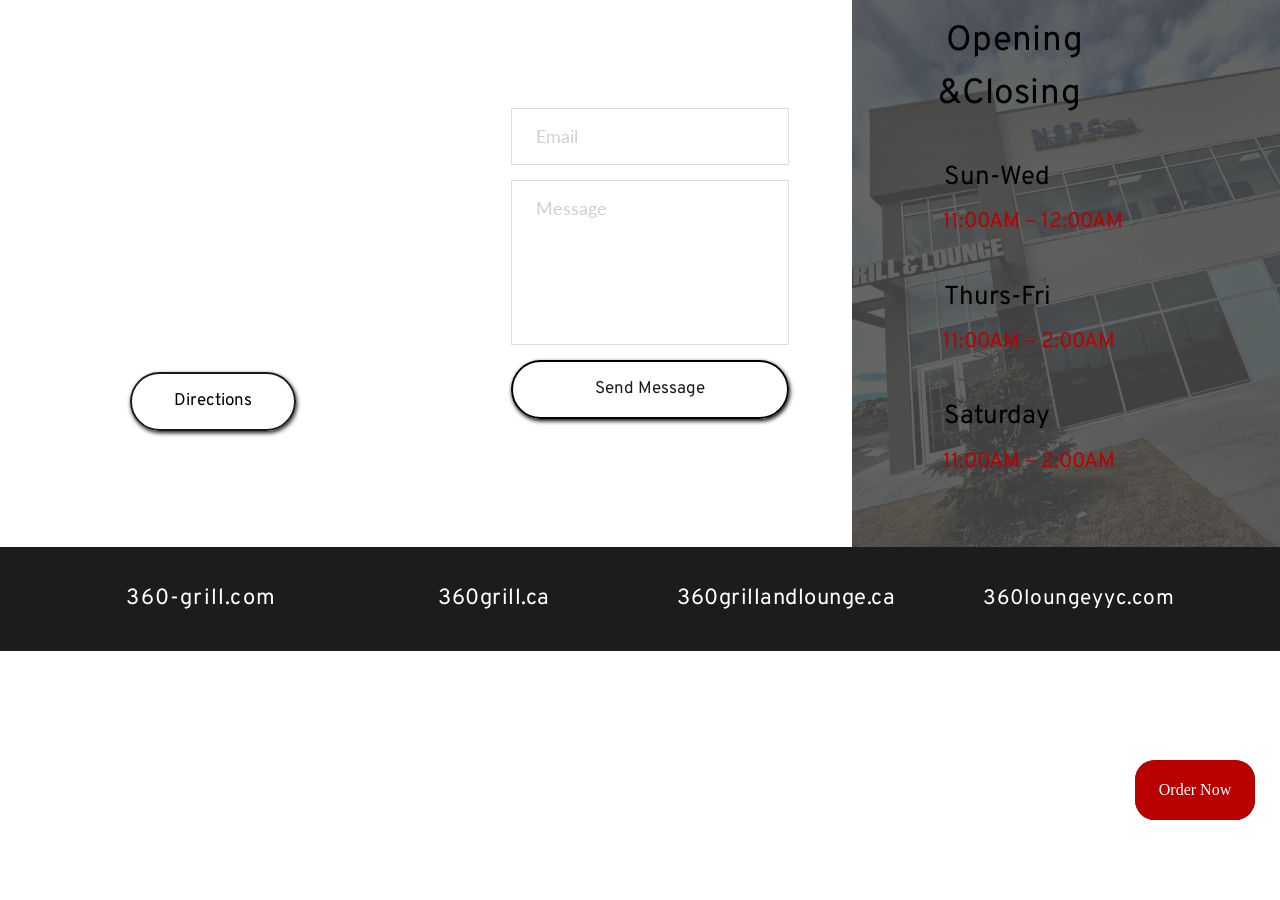
==== blog.html @ d13a4965 "Initial commit" ====
<!DOCTYPE html><html lang="en"><head><meta charset="utf-8" /><meta property="og:site_name" content="" /><meta property="og:type" content="article" /><meta property="og:url" content="/blog" /><meta content="summary_large_image" name="twitter:card" />

        <meta property="og:title" content="Blog" />
    <meta name="twitter:title" content="Blog" />

    <meta property="og:description" content="" />
    <meta name="twitter:description" content="" />

        
    <title>Blog</title>

    <meta name="description" content="" />


    
    <link rel="canonical" href="/blog" /><link rel="icon" href="https://cloud-1de12d.becdn.net/media/iW=32%26iH=any/1f35767b63a35c0a3b3380c6d91e0d09.png" sizes="32x32"/><link rel="icon" href="https://cloud-1de12d.becdn.net/media/iW=192%26iH=any/1f35767b63a35c0a3b3380c6d91e0d09.png" sizes="192x192"/><link rel="apple-touch-icon-precomposed" href="https://cloud-1de12d.becdn.net/media/iW=180&iH=any/1f35767b63a35c0a3b3380c6d91e0d09.png"/><link href="https://fonts.bunny.net/css?family=Overpass:100,100italic,200,200italic,300,300italic,regular,italic,600,600italic,700,700italic,800,800italic,900,900italic|Lato:100,100italic,300,300italic,regular,italic,700,700italic,900,900italic&subset=arabic,bengali,cyrillic,cyrillic-ext,devanagari,greek,greek-ext,gujarati,hebrew,khmer,korean,latin-ext,tamil,telugu,thai,vietnamese&display=swap" class="brz-link brz-link-google" type="text/css" rel="stylesheet"/><meta name="viewport" content="width=device-width, initial-scale=1"><link class="brz-link brz-link-bunny-fonts-prefetch" rel="dns-prefetch" href="https://fonts.bunny.net"><link class="brz-link brz-link-bunny-fonts-preconnect" rel="preconnect" href="https://fonts.bunny.net" crossorigin><link class="brz-link brz-link-cdn-preconnect" rel="preconnect" href="https://cloud-1de12d.becdn.net" crossorigin><link href="assets/8a8d4d25db4b61e2be256b021e9074b0.css" class="brz-link brz-link-preview-lib" media="print" onload="this.media='all'" data-brz-group="group-1" rel="stylesheet"/><link href="assets/9c7f51990ea0847e01afebacc95d7911.css" class="brz-link brz-link-scss" media="print" onload="this.media='all'" rel="stylesheet"/><link href="assets/34a39dd5f3c6c37d26ef61cfaf02b9d8.css" class="brz-link brz-link-preview-pro" media="print" onload="this.media='all'" rel="stylesheet"/><link href="assets/8c5923747d9f1a3298aa8153a173bd71.css" class="brz-link brz-link-preview" rel="stylesheet"/><style class="brz-style">.brz .brz-css-d-row-row {margin: 0;z-index: auto;align-items: flex-start;}
.brz .brz-css-d-row-row > .brz-bg {border-radius: 0px;max-width: 100%;mix-blend-mode: normal;}
.brz .brz-css-d-row-row > .brz-bg {border: 0px solid rgba(102,115,141,0);box-shadow: none;}
.brz .brz-css-d-row-row > .brz-bg > .brz-bg-image {background-size: cover;background-repeat: no-repeat;-webkit-mask-image: none;mask-image: none;}
.brz .brz-css-d-row-row > .brz-bg > .brz-bg-image {background-image: none;filter: none;display: block;}
.brz .brz-css-d-row-row > .brz-bg > .brz-bg-image:after {content: "";background-image: none;}
.brz .brz-css-d-row-row > .brz-bg > .brz-bg-color {-webkit-mask-image: none;mask-image: none;}
.brz .brz-css-d-row-row > .brz-bg > .brz-bg-color {background-color: rgba(0,0,0,0);background-image: none;}
.brz .brz-css-d-row-row > .brz-bg > .brz-bg-map {display: none;}
.brz .brz-css-d-row-row > .brz-bg > .brz-bg-map {filter: none;}
.brz .brz-css-d-row-row > .brz-bg > .brz-bg-video {display: none;}
.brz .brz-css-d-row-row > .brz-bg > .brz-bg-video {filter: none;}
.brz .brz-css-d-row-row > .brz-row {border: 0px solid transparent;}
.brz .brz-css-d-row-row > .brz-row, .brz .brz-css-d-row-row > .brz-bg > .brz-bg-video, .brz .brz-css-d-row-row > .brz-bg, .brz .brz-css-d-row-row > .brz-bg > .brz-bg-image, .brz .brz-css-d-row-row > .brz-bg > .brz-bg-color {transition-duration: .5s;transition-property: filter,box-shadow,background,border-radius,border-color;}
@media (min-width:991px) {.brz .brz-css-d-row-row {min-height: auto;display: flex;}}
@media (max-width:991px) and (min-width:768px) {.brz .brz-css-d-row-row > .brz-row {flex-direction: row;flex-wrap: wrap;justify-content: flex-start;}}
@media (max-width:991px) and (min-width:768px) {.brz .brz-css-d-row-row {min-height: auto;display: flex;}}
@media (max-width:767px) {.brz .brz-css-d-row-row > .brz-row {flex-direction: row;flex-wrap: wrap;justify-content: flex-start;}}
@media (max-width:767px) {.brz .brz-css-d-row-row {min-height: auto;display: flex;}}
.brz .brz-css-d-form2fields-fields {font-family: "Lato",sans-serif;font-size: 18px;font-weight: 400;letter-spacing: 0px;font-variation-settings: "wght" 400,"wdth" 100,"SOFT" 0;}
.brz .brz-css-d-form2fields-fields {color: rgba(115,119,127,.7);}
.brz .brz-css-d-form2fields-fields .brz-forms2__field {font-style: inherit;text-decoration: inherit !important;text-transform: inherit !important;}
.brz .brz-css-d-form2fields-fields .brz-forms2__field-label {color: rgba(115,119,127,.7);}
.brz .brz-css-d-form2fields-fields .brz-forms2__field-label {padding: 0px 0px 5px 0px;font-family: "Lato",sans-serif;font-size: 16px;font-weight: 400;letter-spacing: 0px;text-align: start;line-height: 1.5;font-variation-settings: "wght" 400,"wdth" 100,"SOFT" 0;font-style: inherit;text-decoration: inherit !important;text-transform: inherit !important;}
.brz .brz-css-d-form2fields-fields .brz-forms2__field:not(.brz-forms2__radio):not(.brz-forms2__checkbox) {border-radius: 0px;min-height: 57px;}
.brz .brz-css-d-form2fields-fields .brz-forms2__field:not(.brz-forms2__radio):not(.brz-forms2__checkbox) {color: rgba(115,119,127,.7);background-color: rgba(255,255,255,1);border: 1px solid rgba(220,222,225,1);box-shadow: none;}
.brz .brz-css-d-form2fields-fields.brz-forms2__item--error .brz-forms2__field:not(.brz-forms2__radio):not(.brz-forms2__checkbox) {border-color: #f00;}
.brz .brz-css-d-form2fields-fields .brz-forms2__field:not(.brz-forms2__radio):not(.brz-forms2__checkbox):not(.brz-forms2__field-select) {padding: 14px 24px;}
.brz .brz-css-d-form2fields-fields .brz-forms2__field-paragraph {line-height: 1.5;}
.brz .brz-css-d-form2fields-fields .brz-forms2__radio, .brz .brz-css-d-form2fields-fields .brz-forms2__checkbox {font-family: "Lato",sans-serif;font-size: 16px;line-height: 1.5;font-weight: 400;letter-spacing: 0px;font-variation-settings: "wght" 400,"wdth" 100,"SOFT" 0;font-style: inherit;text-decoration: inherit !important;text-transform: inherit !important;}
.brz .brz-css-d-form2fields-fields .brz-forms2__radio, .brz .brz-css-d-form2fields-fields .brz-forms2__checkbox {color: rgba(115,119,127,.7);}
.brz .brz-css-d-form2fields-fields .brz-forms2__checkbox-option-name, .brz-forms2__radio-option-name {font-style: inherit;text-decoration: inherit !important;text-transform: inherit !important;}
.brz .brz-css-d-form2fields-fields .brz-forms2__select-item__input {color: rgba(115,119,127,.7);}
.brz .brz-css-d-form2fields-fields .form-alert {font-family: "Lato",sans-serif;}
.brz .brz-css-d-form2fields-fields .brz-forms2__field:not(.brz-forms2__radio):not(.brz-forms2__checkbox), .brz .brz-css-d-form2fields-fields .brz-forms2__radio, .brz .brz-css-d-form2fields-fields .brz-forms2__checkbox, .brz .brz-css-d-form2fields-fields .brz-forms2__select-item__input {transition-duration: .5s;}
@media (max-width:991px) and (min-width:768px) {.brz .brz-css-d-form2fields-fields {font-size: 14px;}
	.brz .brz-css-d-form2fields-fields .brz-forms2__field-label {font-size: 14px;}
	.brz .brz-css-d-form2fields-fields .brz-forms2__field:not(.brz-forms2__radio):not(.brz-forms2__checkbox) {min-height: 51px;}
	.brz .brz-css-d-form2fields-fields .brz-forms2__radio, .brz .brz-css-d-form2fields-fields .brz-forms2__checkbox {font-size: 14px;}}
@media (max-width:767px) {.brz .brz-css-d-form2fields-fields {font-size: 14px;}
	.brz .brz-css-d-form2fields-fields .brz-forms2__field-label {font-size: 14px;}
	.brz .brz-css-d-form2fields-fields .brz-forms2__field:not(.brz-forms2__radio):not(.brz-forms2__checkbox) {min-height: 43px;}
	.brz .brz-css-d-form2fields-fields .brz-forms2__field:not(.brz-forms2__radio):not(.brz-forms2__checkbox):not(.brz-forms2__field-select) {padding: 10px 20px;}
	.brz .brz-css-d-form2fields-fields .brz-forms2__radio, .brz .brz-css-d-form2fields-fields .brz-forms2__checkbox {font-size: 14px;}}
.brz .brz-css-d-sectionitem-container {border: 0px solid transparent;}
@media (min-width:991px) {.brz .brz-css-d-sectionitem-container {max-width: calc(1 * var(--brz-section-container-max-width,1170px));}}
@media (max-width:991px) and (min-width:768px) {.brz .brz-css-d-sectionitem-container {max-width: 100%;}}
@media (max-width:767px) {.brz .brz-css-d-sectionitem-container {max-width: 100%;}}
.brz .brz-css-d-row-container {padding: 10px;max-width: 100%;}
@media (max-width:991px) and (min-width:768px) {.brz .brz-css-d-row-container {padding: 0;}}
@media (max-width:767px) {.brz .brz-css-d-row-container {padding: 0;}}
.brz .brz-css-d-section {z-index: auto;margin: 0;}
.brz .brz-css-d-section.brz-section .brz-section__content {min-height: auto;display: flex;}
.brz .brz-css-d-section .brz-container {justify-content: center;}
.brz .brz-css-d-section > .slick-slider > .brz-slick-slider__dots {color: rgba(0,0,0,1);}
.brz .brz-css-d-section > .slick-slider > .brz-slick-slider__arrow {color: rgba(0,0,0,.7);}
.brz .brz-css-d-section > .slick-slider > .brz-slick-slider__dots > .brz-slick-slider__pause {color: rgba(0,0,0,1);}
@media (min-width:991px) {.brz .brz-css-d-section {display: block;}}
@media (max-width:991px) and (min-width:768px) {.brz .brz-css-d-section {display: block;}}
@media (max-width:767px) {.brz .brz-css-d-section {display: block;}}
.brz .brz-css-d-sectionitem-bg {padding: 75px 0px 75px 0px;}
.brz .brz-css-d-sectionitem-bg > .brz-bg {border-radius: 0px;mix-blend-mode: normal;}
.brz .brz-css-d-sectionitem-bg > .brz-bg {border: 0px solid rgba(102,115,141,0);}
.brz .brz-css-d-sectionitem-bg > .brz-bg > .brz-bg-image {background-size: cover;background-repeat: no-repeat;-webkit-mask-image: none;mask-image: none;}
.brz .brz-css-d-sectionitem-bg > .brz-bg > .brz-bg-image {background-image: none;filter: none;display: block;}
.brz .brz-css-d-sectionitem-bg > .brz-bg > .brz-bg-image:after {content: "";background-image: none;}
.brz .brz-css-d-sectionitem-bg > .brz-bg > .brz-bg-color {-webkit-mask-image: none;mask-image: none;}
.brz .brz-css-d-sectionitem-bg > .brz-bg > .brz-bg-color {background-color: rgba(0,0,0,0);background-image: none;}
.brz .brz-css-d-sectionitem-bg > .brz-bg > .brz-bg-map {display: none;}
.brz .brz-css-d-sectionitem-bg > .brz-bg > .brz-bg-map {filter: none;}
.brz .brz-css-d-sectionitem-bg > .brz-bg > .brz-bg-video {display: none;}
.brz .brz-css-d-sectionitem-bg > .brz-bg > .brz-bg-video {filter: none;}
.brz .brz-css-d-sectionitem-bg > .brz-bg > .brz-bg-shape__top {background-size: 100% 100px;height: 100px;transform: scale(1.02) rotateX(0deg) rotateY(0deg);z-index: auto;}
.brz .brz-css-d-sectionitem-bg > .brz-bg > .brz-bg-shape__top::after {background-image: none;-webkit-mask-image: none;background-size: 100% 100px;height: 100px;}
.brz .brz-css-d-sectionitem-bg > .brz-bg > .brz-bg-shape__bottom {background-size: 100% 100px;height: 100px;transform: scale(1.02) rotateX(-180deg) rotateY(-180deg);z-index: auto;}
.brz .brz-css-d-sectionitem-bg > .brz-bg > .brz-bg-shape__bottom::after {background-image: none;-webkit-mask-image: none;background-size: 100% 100px;height: 100px;}
.brz .brz-css-d-sectionitem-bg > .brz-bg > .brz-bg-slideshow  .brz-bg-slideshow-item {display: none;background-position: 50% 50%;}
.brz .brz-css-d-sectionitem-bg > .brz-bg > .brz-bg-slideshow  .brz-bg-slideshow-item {filter: none;}
.brz .brz-css-d-sectionitem-bg > .brz-bg, .brz .brz-css-d-sectionitem-bg > .brz-bg > .brz-bg-image, .brz .brz-css-d-sectionitem-bg > .brz-bg > .brz-bg-map, .brz .brz-css-d-sectionitem-bg > .brz-bg > .brz-bg-color, .brz .brz-css-d-sectionitem-bg > .brz-bg > .brz-bg-video {transition-duration: .5s;transition-property: filter,box-shadow,background,border-radius,border-color;}
@media (min-width:991px) {.brz .brz-css-d-sectionitem-bg > .brz-bg > .brz-bg-image {background-attachment: scroll;}}
@media (max-width:991px) and (min-width:768px) {.brz .brz-css-d-sectionitem-bg {padding: 50px 15px 50px 15px;}}
@media (max-width:767px) {.brz .brz-css-d-sectionitem-bg {padding: 25px 15px 25px 15px;}}
.brz .brz-css-d-spacer {height: 50px;}
.brz .brz-css-d-form2field-field {max-width: 100%;flex-basis: 100%;}
.brz .brz-css-d-form2field-field .brz-textarea {height: auto;}
.brz .brz-css-d-form2field-field .brz-forms2__checkbox-option, .brz .brz-css-d-form2field-field .brz-forms2__radio-option {flex-basis: 100%;}
.brz-css-d-form2fields-phone-select.brz-forms2__field.brz-forms2__field-phone .brz-forms2__phone--country .ss-content .ss-list {color: rgba(115,119,127,1);}
.brz-css-d-form2fields-phone-select.brz-forms2__field.brz-forms2__field-phone .brz-forms2__phone--country .ss-content .ss-search {color: rgba(115,119,127,1);border: 1px solid rgba(220,222,225,1);}
.brz-css-d-form2fields-phone-select.brz-forms2__field.brz-forms2__field-phone .brz-forms2__field-phone--option-code {color: rgba(115,119,127,.7);}
.brz-css-d-form2fields-phone-select.brz-forms2__field.brz-forms2__field-phone .brz-forms2__phone--country .ss-content, .brz-css-d-form2fields-phone-select.brz-forms2__field.brz-forms2__field-phone .brz-forms2__phone--country .ss-content .ss-search input[type='search'] {background-color: rgba(255,255,255,1);}
.brz-css-d-form2fields-phone-select.brz-forms2__field.brz-forms2__field-phone .brz-forms2__phone--country .ss-content .ss-list .ss-option {border: 1px solid rgba(220,222,225,1);}
.brz-css-d-form2fields-phone-select.brz-forms2__field.brz-forms2__field-phone .brz-forms2__phone--country .ss-content {box-shadow: none;}
.brz .brz-css-d-form2fields-field_select .select2-dropdown {box-shadow: none;}
.brz .brz-css-d-form2fields-field_select .select2-results__options {font-family: "Lato",sans-serif;font-size: 18px;line-height: 1.5;font-weight: 400;letter-spacing: 0px;font-variation-settings: "wght" 400,"wdth" 100,"SOFT" 0;font-style: inherit;text-decoration: inherit !important;text-transform: inherit !important;border-radius: 0px;}
.brz .brz-css-d-form2fields-field_select .select2-results__options {color: rgba(115,119,127,.7);background-color: rgba(255,255,255,1);}
.brz .brz-css-d-form2fields-field_select .select2-results__option {border: 1px solid rgba(220,222,225,1);}
.brz .brz-css-d-form2fields-field_select .select2-selection--single {padding: 14px 24px 14px 24px;padding: 14px 24px;}
.brz .brz-css-d-form2fields-field_select .select2-selection--multiple {padding: 14px 24px 14px 24px;padding: 14px 24px;}
.brz .brz-css-d-form2fields-field_select .select2-selection--multiple .select2-selection__choice {transition-duration: .5s;}
.brz .brz-css-d-form2fields-field_select .select2-selection--multiple .select2-selection__choice {background-color: rgba(255,255,255,1);}
@media (max-width:991px) and (min-width:768px) {.brz .brz-css-d-form2fields-field_select .select2-results__options {font-size: 14px;}}
@media (max-width:767px) {.brz .brz-css-d-form2fields-field_select .select2-results__options {font-size: 14px;}
	.brz .brz-css-d-form2fields-field_select .select2-selection--single {padding: 10px 20px 10px 20px;padding: 10px 20px;}
	.brz .brz-css-d-form2fields-field_select .select2-selection--multiple {padding: 10px 20px 10px 20px;padding: 10px 20px;}}
.brz .brz-css-d-richtext {width: 100%;mix-blend-mode: normal;}
.brz-css-d-form2-messages .brz-forms2__alert--success .brz-forms2__alert-text {background-color: rgba(21,208,83,1);background-image: none;border: none;box-shadow: none;width: 100%;font-family: "Lato",sans-serif;font-size: 12px;font-weight: 600;line-height: 2;letter-spacing: 2.5px;font-variation-settings: "wght" 400,"wdth" 100,"SOFT" 0;text-transform: uppercase;color: rgba(255,255,255,1);text-shadow: none;text-align: left;padding: 17px 30px 17px 30px;border-radius: 0px;}
.brz-css-d-form2-messages .brz-forms2__alert--success {justify-content: flex-start;margin: 15px 7.5px 0px 7.5px;}
.brz-css-d-form2-messages .brz-forms2__alert--error .brz-forms2__alert-text {background-color: rgba(255,0,0,1);background-image: none;border: none;box-shadow: none;font-family: "Lato",sans-serif;font-size: 12px;font-weight: 600;line-height: 2;letter-spacing: 2.5px;font-variation-settings: "wght" 400,"wdth" 100,"SOFT" 0;text-transform: uppercase;color: rgba(255,255,255,1);text-shadow: none;padding: 17px 30px 17px 30px;border-radius: 0px;}
.brz-css-d-form2-messages .brz-forms2__alert--invalid .brz-forms2__alert-text {background-color: rgba(255,0,0,1);background-image: none;border: none;box-shadow: none;font-family: "Lato",sans-serif;font-size: 12px;font-weight: 600;line-height: 2;letter-spacing: 2.5px;font-variation-settings: "wght" 400,"wdth" 100,"SOFT" 0;text-transform: uppercase;color: rgba(255,255,255,1);text-shadow: none;padding: 17px 30px 17px 30px;border-radius: 0px;}
.brz-css-d-form2-messages .brz-forms2__alert--invalid-email .brz-forms2__alert-text {background-color: rgba(255,0,0,1);background-image: none;border: none;box-shadow: none;font-family: "Lato",sans-serif;font-size: 12px;font-weight: 600;line-height: 2;letter-spacing: 2.5px;font-variation-settings: "wght" 400,"wdth" 100,"SOFT" 0;text-transform: uppercase;color: rgba(255,255,255,1);text-shadow: none;padding: 17px 30px 17px 30px;border-radius: 0px;}
.brz-css-d-form2-messages .brz-forms2__alert--error, .brz-css-d-form2-messages .brz-forms2__alert--invalid, .brz-css-d-form2-messages .brz-forms2__alert--invalid-email {justify-content: flex-start;}
.brz-css-d-form2-messages .brz-forms2__alert--error .brz-forms2__alert-text, .brz-css-d-form2-messages .brz-forms2__alert--invalid .brz-forms2__alert-text, .brz-css-d-form2-messages .brz-forms2__alert--invalid-email .brz-forms2__alert-text {width: 100%;text-align: left;}
.brz-css-d-form2-messages .brz-forms2__alert--empty .brz-forms2__alert-text {background-color: rgba(255,0,0,1);background-image: none;border: none;box-shadow: none;width: 100%;font-family: "Lato",sans-serif;font-size: 12px;font-weight: 600;line-height: 2;letter-spacing: 2.5px;font-variation-settings: "wght" 400,"wdth" 100,"SOFT" 0;text-transform: uppercase;color: rgba(255,255,255,1);text-shadow: none;text-align: left;padding: 17px 30px 17px 30px;border-radius: 0px;}
.brz-css-d-form2-messages .brz-forms2__alert--empty {justify-content: flex-start;margin: 15px 7.5px 0px 7.5px;}
.brz-css-d-form2-messages .brz-forms2__alert--error {margin: 15px 7.5px 0px 7.5px;}
.brz-css-d-form2-messages .brz-forms2__alert--invalid {margin: 15px 7.5px 0px 7.5px;}
.brz-css-d-form2-messages .brz-forms2__alert--invalid-email {margin: 15px 7.5px 0px 7.5px;}
.brz .brz-css-d-form2-form .brz-form {margin: 0 -7.5px -15px -7.5px;}
.brz .brz-css-d-form2-form .brz-form-ms-buttons {padding: 0 7.5px 15px 7.5px;gap: 10px;}
.brz .brz-css-d-form2-form .brz-forms2__item {padding: 0 7.5px 15px 7.5px;}
.brz .brz-css-d-form2-form .brz-forms2__item-button {margin-inline-end: auto;margin-inline-start: 0;max-width: 100%;flex-basis: 100%;}
.brz .brz-css-d-form2-form .brz-forms2-story .brz-btn:before, .brz .brz-css-d-form2-form .brz-form-ms-buttons--story .brz-btn:before {content: "";padding-top: 15%;}
.brz .brz-css-d-form2-form .brz-form-ms-indicators {margin: 0px 7.5px 15px 7.5px;}
.brz .brz-css-d-form2-form .brz-form-ms-next-button, .brz .brz-css-d-form2-form .brz-form-ms-prev-button, .brz .brz-css-d-form2-form .brz-form-ms-buttons .brz-forms2__item-button {justify-content: center;}
.brz .brz-css-d-column-column {z-index: auto;flex: 1 1 50%;max-width: 50%;justify-content: flex-start;max-height: none;}
.brz .brz-css-d-column-column .brz-columns__scroll-effect {justify-content: flex-start;}
.brz .brz-css-d-column-column > .brz-bg {margin: 0;mix-blend-mode: normal;border-radius: 0px;}
.brz .brz-css-d-column-column > .brz-bg {border: 0px solid rgba(102,115,141,0);box-shadow: none;}
.brz .brz-css-d-column-column > .brz-bg > .brz-bg-image {background-size: cover;background-repeat: no-repeat;-webkit-mask-image: none;mask-image: none;}
.brz .brz-css-d-column-column > .brz-bg > .brz-bg-image {background-image: none;filter: none;display: block;}
.brz .brz-css-d-column-column > .brz-bg > .brz-bg-image:after {content: "";background-image: none;}
.brz .brz-css-d-column-column > .brz-bg > .brz-bg-color {-webkit-mask-image: none;mask-image: none;}
.brz .brz-css-d-column-column > .brz-bg > .brz-bg-color {background-color: rgba(0,0,0,0);background-image: none;}
.brz .brz-css-d-column-column > .brz-bg > .brz-bg-map {display: none;}
.brz .brz-css-d-column-column > .brz-bg > .brz-bg-map {filter: none;}
.brz .brz-css-d-column-column > .brz-bg > .brz-bg-video {display: none;}
.brz .brz-css-d-column-column > .brz-bg > .brz-bg-video {filter: none;}
.brz .brz-css-d-column-column > .brz-bg, .brz .brz-css-d-column-column > .brz-bg > .brz-bg-image, .brz .brz-css-d-column-column > .brz-bg > .brz-bg-color {transition-duration: .5s;transition-property: filter,box-shadow,background,border-radius,border-color;}
@media (max-width:767px) {.brz .brz-css-d-column-column {flex: 1 1 100%;max-width: 100%;}
	.brz .brz-css-d-column-column > .brz-bg {margin: 10px 0px 10px 0px;}}
.brz .brz-css-d-column-bg.brz-column__items {z-index: auto;margin: 0;border: 0px solid transparent;padding: 5px 15px 5px 15px;min-height: 100%;max-height: none;justify-content: inherit;transition-duration: .5s;transition-property: filter,box-shadow,background,border-radius,border-color;}
@media (min-width:991px) {.brz .brz-css-d-column-bg {display: flex;}}
@media (max-width:991px) and (min-width:768px) {.brz .brz-css-d-column-bg {display: flex;}}
@media (max-width:767px) {.brz .brz-css-d-column-bg.brz-column__items {margin: 10px 0px 10px 0px;padding: 0;}}
@media (max-width:767px) {.brz .brz-css-d-column-bg {display: flex;}}
.brz .brz-css-d-wrapper {padding: 0;margin: 10px 0px 10px 0px;justify-content: center;position: relative;}
.brz .brz-css-d-wrapper .brz-wrapper-transform {transform: none;}
@media (min-width:991px) {.brz .brz-css-d-wrapper {display: flex;z-index: auto;position: relative;}}
@media (max-width:991px) and (min-width:768px) {.brz .brz-css-d-wrapper {display: flex;z-index: auto;position: relative;}}
@media (max-width:767px) {.brz .brz-css-d-wrapper {display: flex;z-index: auto;position: relative;}}
.brz-css-d-map .brz-ui-ed-iframe {background-color: rgba(var(--brz-global-color2),0);background-image: none;padding: 0;}
.brz-css-d-map.brz-map_styles:before {border: none;border-radius: 0px;}
.brz-css-d-map .brz-ui-ed-map-content {box-shadow: none;border-radius: 0px;}
.brz-css-d-map.brz-map {width: 100%;height: 400px;}
.brz-css-d-map .brz-ui-ed-map-content, .brz-css-d-map .brz-ui-ed-iframe, .brz-css-d-map.brz-map_styles:before {transition-duration: .5s;transition-property: filter,box-shadow,background,border-radius,border-color;}
.brz .brz-css-d-cloneable {z-index: auto;position: relative;margin: 10px 0px 10px 0px;justify-content: center;padding: 0;gap: 20px 10px;}
@media (min-width:991px) {.brz .brz-css-d-cloneable {position: relative;}
	.brz .brz-css-d-cloneable {display: flex;}}
@media (max-width:991px) and (min-width:768px) {.brz .brz-css-d-cloneable {position: relative;}
	.brz .brz-css-d-cloneable {display: flex;}}
@media (max-width:767px) {.brz .brz-css-d-cloneable {position: relative;}
	.brz .brz-css-d-cloneable {display: flex;}}
.brz .brz-css-d-button.brz-btn--hover:not(.brz-btn--hover-in), .brz .brz-css-d-button.brz-btn--hover-in:before {background-color: rgba(var(--brz-global-color3),1);background-image: none;}
.brz .brz-css-d-button.brz-btn--hover:not(.brz-btn--hover-in):before, .brz .brz-css-d-button.brz-btn--hover-in {background-color: rgba(var(--brz-global-color3),.8);background-image: none;}
.brz .brz-css-d-button.brz-btn--hover:not(.brz-btn--hover-in), .brz .brz-css-d-button.brz-btn--hover-in:before, .brz .brz-css-d-button.brz-btn--hover:not(.brz-btn--hover-in):before, .brz .brz-css-d-button.brz-btn--hover-in {transition-duration: .6s;}
@media (min-width:991px) {.brz .brz-css-d-button.brz-back-pulse:before {animation-duration: .6s;}}
@media (max-width:991px) and (min-width:768px) {.brz .brz-css-d-button.brz-back-pulse:before {animation-duration: .6s;}}
@media (max-width:767px) {.brz .brz-css-d-button.brz-back-pulse:before {animation-duration: .6s;}}
.brz .brz-css-d-cloneable-container {justify-content: center;padding: 0;gap: 20px 10px;}
.brz .brz-css-d-button-bg.brz-btn {font-family: var(--brz-buttonfontfamily,initial);font-weight: var(--brz-buttonfontweight,initial);font-weight: var(--brz-buttonbold,initial);font-size: var(--brz-buttonfontsize,initial);line-height: var(--brz-buttonlineheight,initial);letter-spacing: var(--brz-buttonletterspacing,initial);font-variation-settings: var(--brz-buttonfontvariation,initial);font-style: var(--brz-buttonitalic,initial);text-decoration: var(--brz-buttontextdecoration,initial) !important;text-transform: var(--brz-buttontexttransform,initial) !important;border-radius: 0;flex-flow: row-reverse nowrap;padding: 14px 42px 14px 42px;padding: 14px 42px;width: auto;}
.brz .brz-css-d-button-bg.brz-btn {color: rgba(var(--brz-global-color8),1);border: 2px solid rgba(var(--brz-global-color3),1);box-shadow: none;}
.brz .brz-css-d-button-bg.brz-btn:not(.brz-btn--hover) {background-color: rgba(var(--brz-global-color3),1);background-image: none;}
.brz .brz-css-d-button-bg.brz-btn .brz-icon-svg-custom {background-color: rgba(var(--brz-global-color8),1);}
.brz .brz-css-d-button-bg.brz-btn.brz-btn-submit {color: rgba(var(--brz-global-color8),1);background-color: rgba(var(--brz-global-color3),1);background-image: none;}
.brz .brz-css-d-button-bg .brz-btn--story-container {border: 2px solid rgba(var(--brz-global-color3),1);flex-flow: row-reverse nowrap;border-radius: 0;}
.brz .brz-css-d-button-bg .brz-btn--story-container:after {height: unset;}
.brz .brz-css-d-button-bg.brz-btn, .brz .brz-css-d-button-bg.brz-btn .brz-icon-svg-custom, .brz .brz-css-d-button-bg.brz-btn.brz-btn-submit {transition-duration: .5s;transition-property: filter,color,background,border-color,box-shadow;}
@media (min-width:991px) {.brz .brz-css-d-button-bg.brz-btn:not(.brz-btn--hover):hover {background-color: rgba(var(--brz-global-color3),.8);}
	.brz .brz-css-d-button-bg.brz-btn.brz-btn-submit:hover {background-color: rgba(var(--brz-global-color3),.8);}}
@media (max-width:991px) and (min-width:768px) {.brz .brz-css-d-button-bg.brz-btn {font-weight: var(--brz-buttontabletfontweight,initial);font-weight: var(--brz-buttontabletbold,initial);font-size: var(--brz-buttontabletfontsize,initial);line-height: var(--brz-buttontabletlineheight,initial);letter-spacing: var(--brz-buttontabletletterspacing,initial);font-variation-settings: var(--brz-buttontabletfontvariation,initial);font-style: var(--brz-buttontabletitalic,initial);text-decoration: var(--brz-buttontablettextdecoration,initial) !important;text-transform: var(--brz-buttontablettexttransform,initial) !important;padding: 11px 26px 11px 26px;padding: 11px 26px;width: auto;}}
@media (max-width:767px) {.brz .brz-css-d-button-bg.brz-btn {font-weight: var(--brz-buttonmobilefontweight,initial);font-weight: var(--brz-buttonmobilebold,initial);font-size: var(--brz-buttonmobilefontsize,initial);line-height: var(--brz-buttonmobilelineheight,initial);letter-spacing: var(--brz-buttonmobileletterspacing,initial);font-variation-settings: var(--brz-buttonmobilefontvariation,initial);font-style: var(--brz-buttonmobileitalic,initial);text-decoration: var(--brz-buttonmobiletextdecoration,initial) !important;text-transform: var(--brz-buttonmobiletexttransform,initial) !important;padding: 11px 26px 11px 26px;padding: 11px 26px;width: auto;}}
.brz .brz-css-r-wrapper {margin: 0;}
.brz .brz-css-r-row-container {padding: 0;}
.brz .brz-css-dxTIR {margin-top: 0px !important;margin-bottom: 0px !important;text-align: left !important;font-family: var(--brz-paragraphfontfamily,initial) !important;font-size: var(--brz-paragraphfontsize,initial);line-height: var(--brz-paragraphlineheight,initial);font-weight: var(--brz-paragraphfontweight,initial);font-weight: var(--brz-paragraphbold,initial);letter-spacing: var(--brz-paragraphletterspacing,initial);font-variation-settings: var(--brz-paragraphfontvariation,initial);font-style: var(--brz-paragraphitalic,initial);text-decoration: var(--brz-paragraphtextdecoration,initial) !important;text-transform: var(--brz-paragraphtexttransform,initial) !important;}
@media (min-width:991px) {.brz .brz-css-dxTIR {margin-top: 0px !important;margin-bottom: 0px !important;text-align: left !important;font-family: var(--brz-paragraphfontfamily,initial) !important;font-size: var(--brz-paragraphfontsize,initial);line-height: var(--brz-paragraphlineheight,initial);font-weight: var(--brz-paragraphfontweight,initial);font-weight: var(--brz-paragraphbold,initial);letter-spacing: var(--brz-paragraphletterspacing,initial);font-variation-settings: var(--brz-paragraphfontvariation,initial);font-style: var(--brz-paragraphitalic,initial);text-decoration: var(--brz-paragraphtextdecoration,initial) !important;text-transform: var(--brz-paragraphtexttransform,initial) !important;}}
@media (max-width:991px) and (min-width:768px) {.brz .brz-css-dxTIR {font-size: var(--brz-paragraphtabletfontsize,initial);line-height: var(--brz-paragraphtabletlineheight,initial);font-weight: var(--brz-paragraphtabletfontweight,initial);font-weight: var(--brz-paragraphtabletbold,initial);letter-spacing: var(--brz-paragraphtabletletterspacing,initial);font-variation-settings: var(--brz-paragraphtabletfontvariation,initial);font-style: var(--brz-paragraphtabletitalic,initial);text-decoration: var(--brz-paragraphtablettextdecoration,initial) !important;text-transform: var(--brz-paragraphtablettexttransform,initial) !important;}}
@media (max-width:767px) {.brz .brz-css-dxTIR {font-size: var(--brz-paragraphmobilefontsize,initial);line-height: var(--brz-paragraphmobilelineheight,initial);font-weight: var(--brz-paragraphmobilefontweight,initial);font-weight: var(--brz-paragraphmobilebold,initial);letter-spacing: var(--brz-paragraphmobileletterspacing,initial);font-variation-settings: var(--brz-paragraphmobilefontvariation,initial);font-style: var(--brz-paragraphmobileitalic,initial);text-decoration: var(--brz-paragraphmobiletextdecoration,initial) !important;text-transform: var(--brz-paragraphmobiletexttransform,initial) !important;}}
@media (min-width:991px) {.brz .brz-css-omjiew {padding: 0;margin: 0;justify-content: center;position: relative;}
	.brz .brz-css-omjiew .brz-wrapper-transform {transform: none;}}
@media (min-width:991px) {.brz .brz-css-omjiew {display: flex;z-index: auto;position: relative;}}
@media (max-width:767px) {.brz .brz-css-omjiew {display: none;}}
.brz .brz-css-wkqzht {height: 20px;}
@media (min-width:991px) {.brz .brz-css-wkqzht {height: 20px;}}
@media (max-width:991px) and (min-width:768px) {.brz .brz-css-wkqzht {height: 10px;}}
@media (max-width:767px) {.brz .brz-css-wkqzht {height: 5px;}}
@media (min-width:991px) {.brz .brz-css-13k5ihn {padding: 0;margin: 10px 0px 10px 0px;justify-content: center;position: relative;}
	.brz .brz-css-13k5ihn .brz-wrapper-transform {transform: none;}}
@media (min-width:991px) {.brz .brz-css-13k5ihn {display: flex;z-index: auto;position: relative;}}
@media (min-width:991px) {.brz .brz-css-bncuaq {z-index: auto;margin: 0;}
	.brz .brz-css-bncuaq.brz-section .brz-section__content {min-height: auto;display: flex;}
	.brz .brz-css-bncuaq .brz-container {justify-content: center;}
	.brz .brz-css-bncuaq > .slick-slider > .brz-slick-slider__dots:hover {color: rgba(0,0,0,1);}
	.brz .brz-css-bncuaq > .slick-slider > .brz-slick-slider__arrow:hover {color: rgba(0,0,0,.7);}
	.brz .brz-css-bncuaq > .slick-slider > .brz-slick-slider__dots > .brz-slick-slider__pause:hover {color: rgba(0,0,0,1);}}
@media (min-width:991px) {.brz .brz-css-bncuaq:hover {display: block;}}
.brz .brz-css-urt25d {padding: 15px 0px 15px 0px;}
.brz .brz-css-urt25d > .brz-bg > .brz-bg-color {background-color: rgba(var(--brz-global-color2),1);}
@media (min-width:991px) {.brz .brz-css-urt25d {padding: 15px 0px 15px 0px;}
	.brz .brz-css-urt25d > .brz-bg {border-radius: 0px;mix-blend-mode: normal;}
	.brz .brz-css-urt25d:hover > .brz-bg {border: 0px solid rgba(102,115,141,0);}
	.brz .brz-css-urt25d > .brz-bg > .brz-bg-image {background-size: cover;background-repeat: no-repeat;-webkit-mask-image: none;mask-image: none;}
	.brz .brz-css-urt25d:hover > .brz-bg > .brz-bg-image {background-image: none;filter: none;display: block;}
	.brz .brz-css-urt25d:hover > .brz-bg > .brz-bg-image:after {content: "";background-image: none;}
	.brz .brz-css-urt25d > .brz-bg > .brz-bg-color {-webkit-mask-image: none;mask-image: none;}
	.brz .brz-css-urt25d:hover > .brz-bg > .brz-bg-color {background-color: rgba(var(--brz-global-color2),1);background-image: none;}
	.brz .brz-css-urt25d > .brz-bg > .brz-bg-map {display: none;}
	.brz .brz-css-urt25d:hover > .brz-bg > .brz-bg-map {filter: none;}
	.brz .brz-css-urt25d > .brz-bg > .brz-bg-video {display: none;}
	.brz .brz-css-urt25d:hover > .brz-bg > .brz-bg-video {filter: none;}
	.brz .brz-css-urt25d > .brz-bg > .brz-bg-shape__top {background-size: 100% 100px;height: 100px;transform: scale(1.02) rotateX(0deg) rotateY(0deg);z-index: auto;}
	.brz .brz-css-urt25d > .brz-bg > .brz-bg-shape__top::after {background-image: none;-webkit-mask-image: none;background-size: 100% 100px;height: 100px;}
	.brz .brz-css-urt25d > .brz-bg > .brz-bg-shape__bottom {background-size: 100% 100px;height: 100px;transform: scale(1.02) rotateX(-180deg) rotateY(-180deg);z-index: auto;}
	.brz .brz-css-urt25d > .brz-bg > .brz-bg-shape__bottom::after {background-image: none;-webkit-mask-image: none;background-size: 100% 100px;height: 100px;}
	.brz .brz-css-urt25d > .brz-bg > .brz-bg-slideshow  .brz-bg-slideshow-item {display: none;background-position: 50% 50%;}
	.brz .brz-css-urt25d:hover > .brz-bg > .brz-bg-slideshow  .brz-bg-slideshow-item {filter: none;}
	.brz .brz-css-urt25d > .brz-bg, .brz .brz-css-urt25d > .brz-bg > .brz-bg-image, .brz .brz-css-urt25d > .brz-bg > .brz-bg-map, .brz .brz-css-urt25d > .brz-bg > .brz-bg-color, .brz .brz-css-urt25d > .brz-bg > .brz-bg-video {transition-duration: .5s;transition-property: filter,box-shadow,background,border-radius,border-color;}}
@media (min-width:991px) {.brz .brz-css-urt25d:hover > .brz-bg > .brz-bg-image {background-attachment: scroll;}}
@media (max-width:991px) and (min-width:768px) {.brz .brz-css-urt25d {padding: 50px 15px 50px 15px;}}
@media (max-width:767px) {.brz .brz-css-urt25d {padding: 25px 15px 25px 15px;}}
@media (min-width:991px) {.brz .brz-css-1ychzi0:hover {border: 0px solid transparent;}}
@media (min-width:991px) {.brz .brz-css-1ychzi0 {max-width: calc(1 * var(--brz-section-container-max-width,1170px));}}
@media (min-width:991px) {.brz .brz-css-1qe9r6m {margin: 0;z-index: auto;align-items: flex-start;}
	.brz .brz-css-1qe9r6m > .brz-bg {border-radius: 0px;max-width: 100%;mix-blend-mode: normal;}
	.brz .brz-css-1qe9r6m:hover > .brz-bg {border: 0px solid rgba(102,115,141,0);box-shadow: none;}
	.brz .brz-css-1qe9r6m > .brz-bg > .brz-bg-image {background-size: cover;background-repeat: no-repeat;-webkit-mask-image: none;mask-image: none;}
	.brz .brz-css-1qe9r6m:hover > .brz-bg > .brz-bg-image {background-image: none;filter: none;display: block;}
	.brz .brz-css-1qe9r6m:hover > .brz-bg > .brz-bg-image:after {content: "";background-image: none;}
	.brz .brz-css-1qe9r6m > .brz-bg > .brz-bg-color {-webkit-mask-image: none;mask-image: none;}
	.brz .brz-css-1qe9r6m:hover > .brz-bg > .brz-bg-color {background-color: rgba(0,0,0,0);background-image: none;}
	.brz .brz-css-1qe9r6m > .brz-bg > .brz-bg-map {display: none;}
	.brz .brz-css-1qe9r6m:hover > .brz-bg > .brz-bg-map {filter: none;}
	.brz .brz-css-1qe9r6m > .brz-bg > .brz-bg-video {display: none;}
	.brz .brz-css-1qe9r6m:hover > .brz-bg > .brz-bg-video {filter: none;}
	.brz .brz-css-1qe9r6m:hover > .brz-row {border: 0px solid transparent;}
	.brz .brz-css-1qe9r6m > .brz-row, .brz .brz-css-1qe9r6m > .brz-bg > .brz-bg-video, .brz .brz-css-1qe9r6m > .brz-bg, .brz .brz-css-1qe9r6m > .brz-bg > .brz-bg-image, .brz .brz-css-1qe9r6m > .brz-bg > .brz-bg-color {transition-duration: .5s;transition-property: filter,box-shadow,background,border-radius,border-color;}}
@media (min-width:991px) {.brz .brz-css-1qe9r6m {min-height: auto;display: flex;}}
@media (min-width:991px) {.brz .brz-css-1sbbhx8 {padding: 0;max-width: 100%;}}
.brz .brz-css-1jut7mp {flex: 1 1 25%;max-width: 25%;}
@media (min-width:991px) {.brz .brz-css-1jut7mp {z-index: auto;flex: 1 1 25%;max-width: 25%;justify-content: flex-start;max-height: none;}
	.brz .brz-css-1jut7mp .brz-columns__scroll-effect {justify-content: flex-start;}
	.brz .brz-css-1jut7mp > .brz-bg {margin: 0;mix-blend-mode: normal;border-radius: 0px;}
	.brz .brz-css-1jut7mp:hover > .brz-bg {border: 0px solid rgba(102,115,141,0);box-shadow: none;}
	.brz .brz-css-1jut7mp > .brz-bg > .brz-bg-image {background-size: cover;background-repeat: no-repeat;-webkit-mask-image: none;mask-image: none;}
	.brz .brz-css-1jut7mp:hover > .brz-bg > .brz-bg-image {background-image: none;filter: none;display: block;}
	.brz .brz-css-1jut7mp:hover > .brz-bg > .brz-bg-image:after {content: "";background-image: none;}
	.brz .brz-css-1jut7mp > .brz-bg > .brz-bg-color {-webkit-mask-image: none;mask-image: none;}
	.brz .brz-css-1jut7mp:hover > .brz-bg > .brz-bg-color {background-color: rgba(0,0,0,0);background-image: none;}
	.brz .brz-css-1jut7mp > .brz-bg > .brz-bg-map {display: none;}
	.brz .brz-css-1jut7mp:hover > .brz-bg > .brz-bg-map {filter: none;}
	.brz .brz-css-1jut7mp > .brz-bg > .brz-bg-video {display: none;}
	.brz .brz-css-1jut7mp:hover > .brz-bg > .brz-bg-video {filter: none;}
	.brz .brz-css-1jut7mp > .brz-bg, .brz .brz-css-1jut7mp > .brz-bg > .brz-bg-image, .brz .brz-css-1jut7mp > .brz-bg > .brz-bg-color {transition-duration: .5s;transition-property: filter,box-shadow,background,border-radius,border-color;}}
@media (max-width:767px) {.brz .brz-css-1jut7mp {flex: 1 1 100%;max-width: 100%;}}
@media (min-width:991px) {.brz .brz-css-1n2oben.brz-column__items {z-index: auto;margin: 0;border: 0px solid transparent;padding: 5px 15px 5px 15px;min-height: 100%;max-height: none;justify-content: inherit;transition-duration: .5s;transition-property: filter,box-shadow,background,border-radius,border-color;}}
@media (min-width:991px) {.brz .brz-css-1n2oben:hover {display: flex;}}
@media (min-width:991px) {.brz .brz-css-ibrmp4 {padding: 0;margin: 10px 0px 10px 0px;justify-content: center;position: relative;}
	.brz .brz-css-ibrmp4 .brz-wrapper-transform {transform: none;}}
@media (min-width:991px) {.brz .brz-css-ibrmp4 {display: flex;z-index: auto;position: relative;}}
@media (min-width:991px) {.brz .brz-css-1f5hlli {width: 100%;mix-blend-mode: normal;}}
@media (min-width:991px) {.brz .brz-css-982kxt {width: 100%;mix-blend-mode: normal;}}
.brz .brz-css-vAvhp {margin-top: 0px !important;margin-bottom: 0px !important;text-align: center !important;font-family: "Overpass",sans-serif !important;font-size: 21px;line-height: 2.1;font-weight: 400;letter-spacing: .5px;font-variation-settings: "wght" 400,"wdth" 100,"SOFT" 0;}
@media (min-width:991px) {.brz .brz-css-vAvhp {margin-top: 0px !important;margin-bottom: 0px !important;text-align: center !important;font-family: "Overpass",sans-serif !important;font-size: 21px;line-height: 2.1;font-weight: 400;letter-spacing: .5px;font-variation-settings: "wght" 400,"wdth" 100,"SOFT" 0;font-style: inherit;text-decoration: inherit !important;text-transform: inherit !important;}}
@media (min-width:991px) {.brz .brz-css-t07pgs {width: 100%;mix-blend-mode: normal;}}
@media (min-width:991px) {.brz .brz-css-11es7t5 {padding: 0;margin: 10px 0px 10px 0px;justify-content: center;position: relative;}
	.brz .brz-css-11es7t5 .brz-wrapper-transform {transform: none;}}
@media (min-width:991px) {.brz .brz-css-11es7t5 {display: flex;z-index: auto;position: relative;}}
@media (min-width:991px) {.brz .brz-css-96vxiv.brz-column__items {z-index: auto;margin: 0;border: 0px solid transparent;padding: 5px 15px 5px 15px;min-height: 100%;max-height: none;justify-content: inherit;transition-duration: .5s;transition-property: filter,box-shadow,background,border-radius,border-color;}}
@media (min-width:991px) {.brz .brz-css-96vxiv:hover {display: flex;}}
.brz .brz-css-1vhvuxp {flex: 1 1 25%;max-width: 25%;}
@media (min-width:991px) {.brz .brz-css-1vhvuxp {z-index: auto;flex: 1 1 25%;max-width: 25%;justify-content: flex-start;max-height: none;}
	.brz .brz-css-1vhvuxp .brz-columns__scroll-effect {justify-content: flex-start;}
	.brz .brz-css-1vhvuxp > .brz-bg {margin: 0;mix-blend-mode: normal;border-radius: 0px;}
	.brz .brz-css-1vhvuxp:hover > .brz-bg {border: 0px solid rgba(102,115,141,0);box-shadow: none;}
	.brz .brz-css-1vhvuxp > .brz-bg > .brz-bg-image {background-size: cover;background-repeat: no-repeat;-webkit-mask-image: none;mask-image: none;}
	.brz .brz-css-1vhvuxp:hover > .brz-bg > .brz-bg-image {background-image: none;filter: none;display: block;}
	.brz .brz-css-1vhvuxp:hover > .brz-bg > .brz-bg-image:after {content: "";background-image: none;}
	.brz .brz-css-1vhvuxp > .brz-bg > .brz-bg-color {-webkit-mask-image: none;mask-image: none;}
	.brz .brz-css-1vhvuxp:hover > .brz-bg > .brz-bg-color {background-color: rgba(0,0,0,0);background-image: none;}
	.brz .brz-css-1vhvuxp > .brz-bg > .brz-bg-map {display: none;}
	.brz .brz-css-1vhvuxp:hover > .brz-bg > .brz-bg-map {filter: none;}
	.brz .brz-css-1vhvuxp > .brz-bg > .brz-bg-video {display: none;}
	.brz .brz-css-1vhvuxp:hover > .brz-bg > .brz-bg-video {filter: none;}
	.brz .brz-css-1vhvuxp > .brz-bg, .brz .brz-css-1vhvuxp > .brz-bg > .brz-bg-image, .brz .brz-css-1vhvuxp > .brz-bg > .brz-bg-color {transition-duration: .5s;transition-property: filter,box-shadow,background,border-radius,border-color;}}
@media (max-width:767px) {.brz .brz-css-1vhvuxp {flex: 1 1 100%;max-width: 100%;}}
.brz .brz-css-q6R9n {margin-top: 0px !important;margin-bottom: 0px !important;text-align: center !important;font-family: "Overpass",sans-serif !important;font-size: 22px;line-height: 2;font-weight: 400;letter-spacing: .5px;font-variation-settings: "wght" 400,"wdth" 100,"SOFT" 0;}
@media (min-width:991px) {.brz .brz-css-q6R9n {margin-top: 0px !important;margin-bottom: 0px !important;text-align: center !important;font-family: "Overpass",sans-serif !important;font-size: 22px;line-height: 2;font-weight: 400;letter-spacing: .5px;font-variation-settings: "wght" 400,"wdth" 100,"SOFT" 0;font-style: inherit;text-decoration: inherit !important;text-transform: inherit !important;}}
.brz .brz-css-hGwQh {margin-top: 0px !important;margin-bottom: 0px !important;text-align: left !important;font-family: "Overpass",sans-serif !important;font-size: 26px;line-height: 1.9;font-weight: 700;letter-spacing: 0px;font-variation-settings: "wght" 400,"wdth" 100,"SOFT" 0;}
@media (min-width:991px) {.brz .brz-css-hGwQh {margin-top: 0px !important;margin-bottom: 0px !important;text-align: left !important;font-family: "Overpass",sans-serif !important;font-size: 26px;line-height: 1.9;font-weight: 700;letter-spacing: 0px;font-variation-settings: "wght" 400,"wdth" 100,"SOFT" 0;font-style: inherit;text-decoration: inherit !important;text-transform: inherit !important;}}
@media (max-width:991px) and (min-width:768px) {.brz .brz-css-hGwQh {text-align: center !important;}}
@media (max-width:767px) {.brz .brz-css-hGwQh {text-align: justify !important;}}
.brz .brz-css-d685l {margin-top: 0px !important;margin-bottom: 0px !important;text-align: center !important;font-family: "Overpass",sans-serif !important;font-size: 22px;line-height: 2;font-weight: 400;letter-spacing: 1.2px;font-variation-settings: "wght" 400,"wdth" 100,"SOFT" 0;}
@media (min-width:991px) {.brz .brz-css-d685l {margin-top: 0px !important;margin-bottom: 0px !important;text-align: center !important;font-family: "Overpass",sans-serif !important;font-size: 22px;line-height: 2;font-weight: 400;letter-spacing: 1.2px;font-variation-settings: "wght" 400,"wdth" 100,"SOFT" 0;font-style: inherit;text-decoration: inherit !important;text-transform: inherit !important;}}
@media (min-width:991px) {.brz .brz-css-169tlzj.brz-column__items {z-index: auto;margin: 0;border: 0px solid transparent;padding: 5px 15px 5px 15px;min-height: 100%;max-height: none;justify-content: inherit;transition-duration: .5s;transition-property: filter,box-shadow,background,border-radius,border-color;}}
@media (min-width:991px) {.brz .brz-css-169tlzj:hover {display: flex;}}
.brz .brz-css-1u5hsi9 {flex: 1 1 25%;max-width: 25%;}
@media (min-width:991px) {.brz .brz-css-1u5hsi9 {z-index: auto;flex: 1 1 25%;max-width: 25%;justify-content: flex-start;max-height: none;}
	.brz .brz-css-1u5hsi9 .brz-columns__scroll-effect {justify-content: flex-start;}
	.brz .brz-css-1u5hsi9 > .brz-bg {margin: 0;mix-blend-mode: normal;border-radius: 0px;}
	.brz .brz-css-1u5hsi9:hover > .brz-bg {border: 0px solid rgba(102,115,141,0);box-shadow: none;}
	.brz .brz-css-1u5hsi9 > .brz-bg > .brz-bg-image {background-size: cover;background-repeat: no-repeat;-webkit-mask-image: none;mask-image: none;}
	.brz .brz-css-1u5hsi9:hover > .brz-bg > .brz-bg-image {background-image: none;filter: none;display: block;}
	.brz .brz-css-1u5hsi9:hover > .brz-bg > .brz-bg-image:after {content: "";background-image: none;}
	.brz .brz-css-1u5hsi9 > .brz-bg > .brz-bg-color {-webkit-mask-image: none;mask-image: none;}
	.brz .brz-css-1u5hsi9:hover > .brz-bg > .brz-bg-color {background-color: rgba(0,0,0,0);background-image: none;}
	.brz .brz-css-1u5hsi9 > .brz-bg > .brz-bg-map {display: none;}
	.brz .brz-css-1u5hsi9:hover > .brz-bg > .brz-bg-map {filter: none;}
	.brz .brz-css-1u5hsi9 > .brz-bg > .brz-bg-video {display: none;}
	.brz .brz-css-1u5hsi9:hover > .brz-bg > .brz-bg-video {filter: none;}
	.brz .brz-css-1u5hsi9 > .brz-bg, .brz .brz-css-1u5hsi9 > .brz-bg > .brz-bg-image, .brz .brz-css-1u5hsi9 > .brz-bg > .brz-bg-color {transition-duration: .5s;transition-property: filter,box-shadow,background,border-radius,border-color;}}
@media (max-width:767px) {.brz .brz-css-1u5hsi9 {flex: 1 1 100%;max-width: 100%;}}
.brz .brz-css-f2Kea {margin-top: 0px !important;margin-bottom: 0px !important;text-align: center !important;font-family: "Overpass",sans-serif !important;font-size: 22px;line-height: 2;font-weight: 400;letter-spacing: .5px;font-variation-settings: "wght" 400,"wdth" 100,"SOFT" 0;}
@media (min-width:991px) {.brz .brz-css-f2Kea {margin-top: 0px !important;margin-bottom: 0px !important;text-align: center !important;font-family: "Overpass",sans-serif !important;font-size: 22px;line-height: 2;font-weight: 400;letter-spacing: .5px;font-variation-settings: "wght" 400,"wdth" 100,"SOFT" 0;font-style: inherit;text-decoration: inherit !important;text-transform: inherit !important;}}
@media (min-width:991px) {.brz .brz-css-nirgrj {width: 100%;mix-blend-mode: normal;}}
@media (min-width:991px) {.brz .brz-css-18avrqg {padding: 0;margin: 10px 0px 10px 0px;justify-content: center;position: relative;}
	.brz .brz-css-18avrqg .brz-wrapper-transform {transform: none;}}
@media (min-width:991px) {.brz .brz-css-18avrqg {display: flex;z-index: auto;position: relative;}}
@media (min-width:991px) {.brz .brz-css-w3bycw.brz-column__items {z-index: auto;margin: 0;border: 0px solid transparent;padding: 5px 15px 5px 15px;min-height: 100%;max-height: none;justify-content: inherit;transition-duration: .5s;transition-property: filter,box-shadow,background,border-radius,border-color;}}
@media (min-width:991px) {.brz .brz-css-w3bycw:hover {display: flex;}}
.brz .brz-css-3lqzug {flex: 1 1 25%;max-width: 25%;}
@media (min-width:991px) {.brz .brz-css-3lqzug {z-index: auto;flex: 1 1 25%;max-width: 25%;justify-content: flex-start;max-height: none;}
	.brz .brz-css-3lqzug .brz-columns__scroll-effect {justify-content: flex-start;}
	.brz .brz-css-3lqzug > .brz-bg {margin: 0;mix-blend-mode: normal;border-radius: 0px;}
	.brz .brz-css-3lqzug:hover > .brz-bg {border: 0px solid rgba(102,115,141,0);box-shadow: none;}
	.brz .brz-css-3lqzug > .brz-bg > .brz-bg-image {background-size: cover;background-repeat: no-repeat;-webkit-mask-image: none;mask-image: none;}
	.brz .brz-css-3lqzug:hover > .brz-bg > .brz-bg-image {background-image: none;filter: none;display: block;}
	.brz .brz-css-3lqzug:hover > .brz-bg > .brz-bg-image:after {content: "";background-image: none;}
	.brz .brz-css-3lqzug > .brz-bg > .brz-bg-color {-webkit-mask-image: none;mask-image: none;}
	.brz .brz-css-3lqzug:hover > .brz-bg > .brz-bg-color {background-color: rgba(0,0,0,0);background-image: none;}
	.brz .brz-css-3lqzug > .brz-bg > .brz-bg-map {display: none;}
	.brz .brz-css-3lqzug:hover > .brz-bg > .brz-bg-map {filter: none;}
	.brz .brz-css-3lqzug > .brz-bg > .brz-bg-video {display: none;}
	.brz .brz-css-3lqzug:hover > .brz-bg > .brz-bg-video {filter: none;}
	.brz .brz-css-3lqzug > .brz-bg, .brz .brz-css-3lqzug > .brz-bg > .brz-bg-image, .brz .brz-css-3lqzug > .brz-bg > .brz-bg-color {transition-duration: .5s;transition-property: filter,box-shadow,background,border-radius,border-color;}}
@media (max-width:767px) {.brz .brz-css-3lqzug {flex: 1 1 100%;max-width: 100%;}}
.brz .brz-css-gyQxP {margin-top: 0px !important;margin-bottom: 0px !important;text-align: left !important;font-family: "Overpass",sans-serif !important;font-size: 21px;line-height: 1.9;font-weight: 600;letter-spacing: 0px;font-variation-settings: "wght" 400,"wdth" 100,"SOFT" 0;}
@media (min-width:991px) {.brz .brz-css-gyQxP {margin-top: 0px !important;margin-bottom: 0px !important;text-align: left !important;font-family: "Overpass",sans-serif !important;font-size: 21px;line-height: 1.9;font-weight: 600;letter-spacing: 0px;font-variation-settings: "wght" 400,"wdth" 100,"SOFT" 0;font-style: inherit;text-decoration: inherit !important;text-transform: inherit !important;}}
@media (max-width:991px) and (min-width:768px) {.brz .brz-css-gyQxP {text-align: center !important;}}
@media (max-width:767px) {.brz .brz-css-gyQxP {text-align: justify !important;}}
.brz .brz-css-hpcsbf.brz-column__items {padding: 5px 15% 5px 20%;}
@media (min-width:991px) {.brz .brz-css-hpcsbf.brz-column__items {z-index: auto;margin: 0;border: 0px solid transparent;padding: 5px 15% 5px 20%;min-height: 100%;max-height: none;justify-content: inherit;transition-duration: .5s;transition-property: filter,box-shadow,background,border-radius,border-color;}}
@media (min-width:991px) {.brz .brz-css-hpcsbf:hover {display: flex;}}
@media (max-width:991px) and (min-width:768px) {.brz .brz-css-hpcsbf.brz-column__items {padding: 0px 10px 0px 60px;}}
@media (max-width:767px) {.brz .brz-css-hpcsbf.brz-column__items {padding: 0;}}
.brz .brz-css-ySeri {margin-top: 0px !important;margin-bottom: 0px !important;text-align: justify !important;font-family: var(--brz-paragraphfontfamily,initial) !important;font-size: var(--brz-paragraphfontsize,initial);line-height: var(--brz-paragraphlineheight,initial);font-weight: var(--brz-paragraphfontweight,initial);font-weight: var(--brz-paragraphbold,initial);letter-spacing: var(--brz-paragraphletterspacing,initial);font-variation-settings: var(--brz-paragraphfontvariation,initial);font-style: var(--brz-paragraphitalic,initial);text-decoration: var(--brz-paragraphtextdecoration,initial) !important;text-transform: var(--brz-paragraphtexttransform,initial) !important;}
@media (min-width:991px) {.brz .brz-css-ySeri {margin-top: 0px !important;margin-bottom: 0px !important;text-align: justify !important;font-family: var(--brz-paragraphfontfamily,initial) !important;font-size: var(--brz-paragraphfontsize,initial);line-height: var(--brz-paragraphlineheight,initial);font-weight: var(--brz-paragraphfontweight,initial);font-weight: var(--brz-paragraphbold,initial);letter-spacing: var(--brz-paragraphletterspacing,initial);font-variation-settings: var(--brz-paragraphfontvariation,initial);font-style: var(--brz-paragraphitalic,initial);text-decoration: var(--brz-paragraphtextdecoration,initial) !important;text-transform: var(--brz-paragraphtexttransform,initial) !important;}}
@media (max-width:991px) and (min-width:768px) {.brz .brz-css-ySeri {font-size: var(--brz-paragraphtabletfontsize,initial);line-height: var(--brz-paragraphtabletlineheight,initial);font-weight: var(--brz-paragraphtabletfontweight,initial);font-weight: var(--brz-paragraphtabletbold,initial);letter-spacing: var(--brz-paragraphtabletletterspacing,initial);font-variation-settings: var(--brz-paragraphtabletfontvariation,initial);font-style: var(--brz-paragraphtabletitalic,initial);text-decoration: var(--brz-paragraphtablettextdecoration,initial) !important;text-transform: var(--brz-paragraphtablettexttransform,initial) !important;}}
@media (max-width:767px) {.brz .brz-css-ySeri {font-size: var(--brz-paragraphmobilefontsize,initial);line-height: var(--brz-paragraphmobilelineheight,initial);font-weight: var(--brz-paragraphmobilefontweight,initial);font-weight: var(--brz-paragraphmobilebold,initial);letter-spacing: var(--brz-paragraphmobileletterspacing,initial);font-variation-settings: var(--brz-paragraphmobilefontvariation,initial);font-style: var(--brz-paragraphmobileitalic,initial);text-decoration: var(--brz-paragraphmobiletextdecoration,initial) !important;text-transform: var(--brz-paragraphmobiletexttransform,initial) !important;}}
@media (min-width:991px) {.brz .brz-css-1nctlnv {padding: 0;margin: 10px 0px 10px 0px;justify-content: center;position: relative;}
	.brz .brz-css-1nctlnv .brz-wrapper-transform {transform: none;}}
@media (min-width:991px) {.brz .brz-css-1nctlnv {display: flex;z-index: auto;position: relative;}}
.brz .brz-css-1j5hi0u {flex: 1 1 33.3%;max-width: 33.3%;justify-content: center;}
.brz .brz-css-1j5hi0u .brz-columns__scroll-effect {justify-content: center;}
.brz .brz-css-1j5hi0u > .brz-bg > .brz-bg-color {background-color: rgba(255,255,255,0);}
@media (min-width:991px) {.brz .brz-css-1j5hi0u {z-index: auto;flex: 1 1 33.3%;max-width: 33.3%;justify-content: center;max-height: none;}
	.brz .brz-css-1j5hi0u .brz-columns__scroll-effect {justify-content: center;}
	.brz .brz-css-1j5hi0u > .brz-bg {margin: 0;mix-blend-mode: normal;border-radius: 0px;}
	.brz .brz-css-1j5hi0u:hover > .brz-bg {border: 0px solid rgba(102,115,141,0);box-shadow: none;}
	.brz .brz-css-1j5hi0u > .brz-bg > .brz-bg-image {background-size: cover;background-repeat: no-repeat;-webkit-mask-image: none;mask-image: none;}
	.brz .brz-css-1j5hi0u:hover > .brz-bg > .brz-bg-image {background-image: none;filter: none;display: block;}
	.brz .brz-css-1j5hi0u:hover > .brz-bg > .brz-bg-image:after {content: "";background-image: none;}
	.brz .brz-css-1j5hi0u > .brz-bg > .brz-bg-color {-webkit-mask-image: none;mask-image: none;}
	.brz .brz-css-1j5hi0u:hover > .brz-bg > .brz-bg-color {background-color: rgba(255,255,255,0);background-image: none;}
	.brz .brz-css-1j5hi0u > .brz-bg > .brz-bg-map {display: none;}
	.brz .brz-css-1j5hi0u:hover > .brz-bg > .brz-bg-map {filter: none;}
	.brz .brz-css-1j5hi0u > .brz-bg > .brz-bg-video {display: none;}
	.brz .brz-css-1j5hi0u:hover > .brz-bg > .brz-bg-video {filter: none;}
	.brz .brz-css-1j5hi0u > .brz-bg, .brz .brz-css-1j5hi0u > .brz-bg > .brz-bg-image, .brz .brz-css-1j5hi0u > .brz-bg > .brz-bg-color {transition-duration: .5s;transition-property: filter,box-shadow,background,border-radius,border-color;}}
@media (max-width:991px) and (min-width:768px) {.brz .brz-css-1j5hi0u {flex: 1 1 49.9%;max-width: 49.9%;}}
@media (max-width:767px) {.brz .brz-css-1j5hi0u {flex: 1 1 100%;max-width: 100%;}}
.brz .brz-css-qlnzej.brz-btn {font-family: "Overpass",sans-serif;font-weight: 700;font-size: 17px;line-height: 1.6;letter-spacing: 0px;font-variation-settings: "wght" 400,"wdth" 100,"SOFT" 0;font-style: inherit;text-decoration: inherit !important;text-transform: inherit !important;border-radius: 100px;}
.brz .brz-css-qlnzej.brz-btn {color: rgba(0,0,0,1);border: 2px solid rgba(var(--brz-global-color2),1);box-shadow: 1px 2px 4px 0px rgba(var(--brz-global-color2),1);}
.brz .brz-css-qlnzej.brz-btn:not(.brz-btn--hover) {background-color: rgba(0,0,0,0);}
.brz .brz-css-qlnzej.brz-btn .brz-icon-svg-custom {background-color: rgba(0,0,0,1);}
.brz .brz-css-qlnzej.brz-btn.brz-btn-submit {color: rgba(0,0,0,1);background-color: rgba(0,0,0,0);}
.brz .brz-css-qlnzej .brz-btn--story-container {border: 2px solid rgba(var(--brz-global-color2),1);border-radius: 100px;}
@media (min-width:991px) {.brz .brz-css-qlnzej.brz-btn {font-family: "Overpass",sans-serif;font-weight: 700;font-size: 17px;line-height: 1.6;letter-spacing: 0px;font-variation-settings: "wght" 400,"wdth" 100,"SOFT" 0;font-style: inherit;text-decoration: inherit !important;text-transform: inherit !important;border-radius: 100px;flex-flow: row-reverse nowrap;padding: 14px 42px 14px 42px;padding: 14px 42px;width: auto;}
	.brz .brz-css-qlnzej.brz-btn:hover {color: rgba(var(--brz-global-color2),1);border: 2px solid rgba(var(--brz-global-color2),1);box-shadow: 1px 2px 4px 0px rgba(var(--brz-global-color2),1);}
	.brz .brz-css-qlnzej.brz-btn:not(.brz-btn--hover):hover {background-color: rgba(10,10,10,0);background-image: none;}
	.brz .brz-css-qlnzej.brz-btn:hover .brz-icon-svg-custom {background-color: rgba(var(--brz-global-color2),1);}
	.brz .brz-css-qlnzej.brz-btn.brz-btn-submit:hover {color: rgba(var(--brz-global-color2),1);background-color: rgba(10,10,10,0);background-image: none;}
	.brz .brz-css-qlnzej:after {height: unset;}
	.brz .brz-css-qlnzej .brz-btn--story-container {border: 2px solid rgba(var(--brz-global-color2),1);flex-flow: row-reverse nowrap;border-radius: 100px;}
	.brz .brz-css-qlnzej .brz-btn--story-container:after {height: unset;}
	.brz .brz-css-qlnzej.brz-btn, .brz .brz-css-qlnzej.brz-btn .brz-icon-svg-custom, .brz .brz-css-qlnzej.brz-btn.brz-btn-submit {transition-duration: .5s;transition-property: filter,color,background,border-color,box-shadow;}}
@media (max-width:991px) and (min-width:768px) {.brz .brz-css-qlnzej.brz-btn {font-family: var(--brz-buttonfontfamily,initial);font-weight: var(--brz-buttontabletfontweight,initial);font-weight: var(--brz-buttontabletbold,initial);font-size: var(--brz-buttontabletfontsize,initial);line-height: var(--brz-buttontabletlineheight,initial);letter-spacing: var(--brz-buttontabletletterspacing,initial);font-variation-settings: var(--brz-buttontabletfontvariation,initial);font-style: var(--brz-buttontabletitalic,initial);text-decoration: var(--brz-buttontablettextdecoration,initial) !important;text-transform: var(--brz-buttontablettexttransform,initial) !important;}}
@media (max-width:767px) {.brz .brz-css-qlnzej.brz-btn {font-family: var(--brz-buttonfontfamily,initial);font-weight: var(--brz-buttonmobilefontweight,initial);font-weight: var(--brz-buttonmobilebold,initial);font-size: var(--brz-buttonmobilefontsize,initial);line-height: var(--brz-buttonmobilelineheight,initial);letter-spacing: var(--brz-buttonmobileletterspacing,initial);font-variation-settings: var(--brz-buttonmobilefontvariation,initial);font-style: var(--brz-buttonmobileitalic,initial);text-decoration: var(--brz-buttonmobiletextdecoration,initial) !important;text-transform: var(--brz-buttonmobiletexttransform,initial) !important;}}
.brz .brz-css-14yszdn.brz-btn--hover:not(.brz-btn--hover-in), .brz .brz-css-14yszdn.brz-btn--hover-in:before {background-color: rgba(0,0,0,0);}
.brz .brz-css-14yszdn.brz-btn--hover:not(.brz-btn--hover-in):before, .brz .brz-css-14yszdn.brz-btn--hover-in {background-color: rgba(10,10,10,0);}
@media (min-width:991px) {.brz .brz-css-14yszdn.brz-btn--hover:not(.brz-btn--hover-in), .brz .brz-css-14yszdn.brz-btn--hover-in:before {background-color: rgba(0,0,0,0);background-image: none;}
	.brz .brz-css-14yszdn.brz-btn--hover:not(.brz-btn--hover-in):before, .brz .brz-css-14yszdn.brz-btn--hover-in {background-color: rgba(10,10,10,0);background-image: none;}
	.brz .brz-css-14yszdn.brz-btn--hover:not(.brz-btn--hover-in), .brz .brz-css-14yszdn.brz-btn--hover-in:before, .brz .brz-css-14yszdn.brz-btn--hover:not(.brz-btn--hover-in):before, .brz .brz-css-14yszdn.brz-btn--hover-in {transition-duration: .6s;}}
@media (min-width:991px) {.brz .brz-css-14yszdn.brz-back-pulse:before:hover {animation-duration: .6s;}}
@media (min-width:991px) {.brz .brz-css-1bmhbb5 {justify-content: center;padding: 0;gap: 20px 10px;}}
@media (min-width:991px) {.brz .brz-css-a62tmd {z-index: auto;position: relative;margin: 10px 0px 10px 0px;justify-content: center;padding: 0;gap: 20px 10px;}}
@media (min-width:991px) {.brz .brz-css-a62tmd {position: relative;}
	.brz .brz-css-a62tmd:hover {display: flex;}}
.brz-css-15qntzw .brz-ui-ed-iframe {background-color: rgba(var(--brz-global-color2),0);background-image: none;padding: 0;}
.brz-css-15qntzw.brz-map_styles:before {border: none;border-radius: 0px;}
.brz-css-15qntzw .brz-ui-ed-map-content {box-shadow: none;border-radius: 0px;}
.brz-css-15qntzw.brz-map {width: 100%;height: 342px;}
.brz-css-15qntzw .brz-ui-ed-map-content, .brz-css-15qntzw .brz-ui-ed-iframe, .brz-css-15qntzw.brz-map_styles:before {transition-duration: .5s;transition-property: filter,box-shadow,background,border-radius,border-color;}
.brz .brz-css-1tivvj5.brz-column__items {padding: 0;}
@media (min-width:991px) {.brz .brz-css-1tivvj5.brz-column__items {z-index: auto;margin: 0;border: 0px solid transparent;padding: 0;min-height: 100%;max-height: none;justify-content: inherit;transition-duration: .5s;transition-property: filter,box-shadow,background,border-radius,border-color;}}
@media (min-width:991px) {.brz .brz-css-1tivvj5:hover {display: flex;}}
.brz .brz-css-oA58Y {margin-top: 0px !important;margin-bottom: 0px !important;text-align: left !important;font-family: "Overpass",sans-serif !important;font-size: 21px;line-height: 1.9;font-weight: 600;letter-spacing: 0px;font-variation-settings: "wght" 400,"wdth" 100,"SOFT" 0;}
@media (min-width:991px) {.brz .brz-css-oA58Y {margin-top: 0px !important;margin-bottom: 0px !important;text-align: left !important;font-family: "Overpass",sans-serif !important;font-size: 21px;line-height: 1.9;font-weight: 600;letter-spacing: 0px;font-variation-settings: "wght" 400,"wdth" 100,"SOFT" 0;font-style: inherit;text-decoration: inherit !important;text-transform: inherit !important;}}
@media (max-width:991px) and (min-width:768px) {.brz .brz-css-oA58Y {text-align: center !important;}}
@media (max-width:767px) {.brz .brz-css-oA58Y {text-align: justify !important;}}
.brz .brz-css-p3os2d {flex: 1 1 33.3%;max-width: 33.3%;}
@media (min-width:991px) {.brz .brz-css-p3os2d {z-index: auto;flex: 1 1 33.3%;max-width: 33.3%;justify-content: flex-start;max-height: none;}
	.brz .brz-css-p3os2d .brz-columns__scroll-effect {justify-content: flex-start;}
	.brz .brz-css-p3os2d > .brz-bg {margin: 0;mix-blend-mode: normal;border-radius: 0px;}
	.brz .brz-css-p3os2d:hover > .brz-bg {border: 0px solid rgba(102,115,141,0);box-shadow: none;}
	.brz .brz-css-p3os2d > .brz-bg > .brz-bg-image {background-size: cover;background-repeat: no-repeat;-webkit-mask-image: none;mask-image: none;}
	.brz .brz-css-p3os2d:hover > .brz-bg > .brz-bg-image {background-image: none;filter: none;display: block;}
	.brz .brz-css-p3os2d:hover > .brz-bg > .brz-bg-image:after {content: "";background-image: none;}
	.brz .brz-css-p3os2d > .brz-bg > .brz-bg-color {-webkit-mask-image: none;mask-image: none;}
	.brz .brz-css-p3os2d:hover > .brz-bg > .brz-bg-color {background-color: rgba(0,0,0,0);background-image: none;}
	.brz .brz-css-p3os2d > .brz-bg > .brz-bg-map {display: none;}
	.brz .brz-css-p3os2d:hover > .brz-bg > .brz-bg-map {filter: none;}
	.brz .brz-css-p3os2d > .brz-bg > .brz-bg-video {display: none;}
	.brz .brz-css-p3os2d:hover > .brz-bg > .brz-bg-video {filter: none;}
	.brz .brz-css-p3os2d > .brz-bg, .brz .brz-css-p3os2d > .brz-bg > .brz-bg-image, .brz .brz-css-p3os2d > .brz-bg > .brz-bg-color {transition-duration: .5s;transition-property: filter,box-shadow,background,border-radius,border-color;}}
@media (max-width:991px) and (min-width:768px) {.brz .brz-css-p3os2d {flex: 1 1 50.1%;max-width: 50.1%;}}
@media (max-width:767px) {.brz .brz-css-p3os2d {flex: 1 1 100%;max-width: 100%;}}
@media (min-width:991px) {.brz .brz-css-18s7sc1 {padding: 0;max-width: 100%;}}
@media (min-width:991px) {.brz .brz-css-155tt5d {margin: 0;z-index: auto;align-items: flex-start;}
	.brz .brz-css-155tt5d > .brz-bg {border-radius: 0px;max-width: 100%;mix-blend-mode: normal;}
	.brz .brz-css-155tt5d:hover > .brz-bg {border: 0px solid rgba(102,115,141,0);box-shadow: none;}
	.brz .brz-css-155tt5d > .brz-bg > .brz-bg-image {background-size: cover;background-repeat: no-repeat;-webkit-mask-image: none;mask-image: none;}
	.brz .brz-css-155tt5d:hover > .brz-bg > .brz-bg-image {background-image: none;filter: none;display: block;}
	.brz .brz-css-155tt5d:hover > .brz-bg > .brz-bg-image:after {content: "";background-image: none;}
	.brz .brz-css-155tt5d > .brz-bg > .brz-bg-color {-webkit-mask-image: none;mask-image: none;}
	.brz .brz-css-155tt5d:hover > .brz-bg > .brz-bg-color {background-color: rgba(0,0,0,0);background-image: none;}
	.brz .brz-css-155tt5d > .brz-bg > .brz-bg-map {display: none;}
	.brz .brz-css-155tt5d:hover > .brz-bg > .brz-bg-map {filter: none;}
	.brz .brz-css-155tt5d > .brz-bg > .brz-bg-video {display: none;}
	.brz .brz-css-155tt5d:hover > .brz-bg > .brz-bg-video {filter: none;}
	.brz .brz-css-155tt5d:hover > .brz-row {border: 0px solid transparent;}
	.brz .brz-css-155tt5d > .brz-row, .brz .brz-css-155tt5d > .brz-bg > .brz-bg-video, .brz .brz-css-155tt5d > .brz-bg, .brz .brz-css-155tt5d > .brz-bg > .brz-bg-image, .brz .brz-css-155tt5d > .brz-bg > .brz-bg-color {transition-duration: .5s;transition-property: filter,box-shadow,background,border-radius,border-color;}}
@media (min-width:991px) {.brz .brz-css-155tt5d {min-height: auto;display: flex;}}
@media (min-width:991px) {.brz .brz-css-1ibh7fv {max-width: 100%;}}
@media (min-width:991px) {.brz .brz-css-1ibh7fv:hover {border: 0px solid transparent;}}
@media (min-width:991px) {.brz .brz-css-1ibh7fv {max-width: 100%;}}
@media (max-width:991px) and (min-width:768px) {.brz .brz-css-1ibh7fv {max-width: 100%;}}
@media (max-width:767px) {.brz .brz-css-1ibh7fv {max-width: 100%;}}
.brz .brz-css-q3n95u {padding: 0;}
.brz .brz-css-q3n95u > .brz-bg > .brz-bg-image {filter: brightness(6%) hue-rotate(0deg) saturate(74%) contrast(100%);}
.brz .brz-css-q3n95u > .brz-bg > .brz-bg-color {background-color: rgba(var(--brz-global-color8),1);}
.brz .brz-css-q3n95u > .brz-bg > .brz-bg-map {filter: brightness(6%) hue-rotate(0deg) saturate(74%) contrast(100%);}
.brz .brz-css-q3n95u > .brz-bg > .brz-bg-video {filter: brightness(6%) hue-rotate(0deg) saturate(74%) contrast(100%);}
.brz .brz-css-q3n95u > .brz-bg > .brz-bg-slideshow  .brz-bg-slideshow-item {filter: brightness(6%) hue-rotate(0deg) saturate(74%) contrast(100%);}
@media (min-width:991px) {.brz .brz-css-q3n95u {padding: 0;}
	.brz .brz-css-q3n95u > .brz-bg {border-radius: 0px;mix-blend-mode: normal;}
	.brz .brz-css-q3n95u:hover > .brz-bg {border: 0px solid rgba(102,115,141,0);}
	.brz .brz-css-q3n95u > .brz-bg > .brz-bg-image {background-size: cover;background-repeat: no-repeat;-webkit-mask-image: none;mask-image: none;}
	.brz .brz-css-q3n95u:hover > .brz-bg > .brz-bg-image {background-image: none;filter: brightness(6%) hue-rotate(0deg) saturate(74%) contrast(100%);display: block;}
	.brz .brz-css-q3n95u:hover > .brz-bg > .brz-bg-image:after {content: "";background-image: none;}
	.brz .brz-css-q3n95u > .brz-bg > .brz-bg-color {-webkit-mask-image: none;mask-image: none;}
	.brz .brz-css-q3n95u:hover > .brz-bg > .brz-bg-color {background-color: rgba(var(--brz-global-color8),1);background-image: none;}
	.brz .brz-css-q3n95u > .brz-bg > .brz-bg-map {display: none;}
	.brz .brz-css-q3n95u:hover > .brz-bg > .brz-bg-map {filter: brightness(6%) hue-rotate(0deg) saturate(74%) contrast(100%);}
	.brz .brz-css-q3n95u > .brz-bg > .brz-bg-video {display: none;}
	.brz .brz-css-q3n95u:hover > .brz-bg > .brz-bg-video {filter: brightness(6%) hue-rotate(0deg) saturate(74%) contrast(100%);}
	.brz .brz-css-q3n95u > .brz-bg > .brz-bg-shape__top {background-size: 100% 100px;height: 100px;transform: scale(1.02) rotateX(0deg) rotateY(0deg);z-index: auto;}
	.brz .brz-css-q3n95u > .brz-bg > .brz-bg-shape__top::after {background-image: none;-webkit-mask-image: none;background-size: 100% 100px;height: 100px;}
	.brz .brz-css-q3n95u > .brz-bg > .brz-bg-shape__bottom {background-size: 100% 100px;height: 100px;transform: scale(1.02) rotateX(-180deg) rotateY(-180deg);z-index: auto;}
	.brz .brz-css-q3n95u > .brz-bg > .brz-bg-shape__bottom::after {background-image: none;-webkit-mask-image: none;background-size: 100% 100px;height: 100px;}
	.brz .brz-css-q3n95u > .brz-bg > .brz-bg-slideshow  .brz-bg-slideshow-item {display: none;background-position: 50% 50%;}
	.brz .brz-css-q3n95u:hover > .brz-bg > .brz-bg-slideshow  .brz-bg-slideshow-item {filter: brightness(6%) hue-rotate(0deg) saturate(74%) contrast(100%);}
	.brz .brz-css-q3n95u > .brz-bg, .brz .brz-css-q3n95u > .brz-bg > .brz-bg-image, .brz .brz-css-q3n95u > .brz-bg > .brz-bg-map, .brz .brz-css-q3n95u > .brz-bg > .brz-bg-color, .brz .brz-css-q3n95u > .brz-bg > .brz-bg-video {transition-duration: .5s;transition-property: filter,box-shadow,background,border-radius,border-color;}}
@media (min-width:991px) {.brz .brz-css-q3n95u:hover > .brz-bg > .brz-bg-image {background-attachment: scroll;}}
@media (max-width:991px) and (min-width:768px) {.brz .brz-css-q3n95u {padding: 0px 15px 0px 15px;}}
@media (max-width:767px) {.brz .brz-css-q3n95u {padding: 15px 15px 30px 15px;}}
@media (min-width:991px) {.brz .brz-css-iyh7ye {z-index: auto;margin: 0;}
	.brz .brz-css-iyh7ye.brz-section .brz-section__content {min-height: auto;display: flex;}
	.brz .brz-css-iyh7ye .brz-container {justify-content: center;}
	.brz .brz-css-iyh7ye > .slick-slider > .brz-slick-slider__dots:hover {color: rgba(0,0,0,1);}
	.brz .brz-css-iyh7ye > .slick-slider > .brz-slick-slider__arrow:hover {color: rgba(0,0,0,.7);}
	.brz .brz-css-iyh7ye > .slick-slider > .brz-slick-slider__dots > .brz-slick-slider__pause:hover {color: rgba(0,0,0,1);}}
@media (min-width:991px) {.brz .brz-css-iyh7ye:hover {display: block;}}
.brz .brz-css-179hs3s.brz-column__items {padding: 5px 15% 5px 20%;}
@media (min-width:991px) {.brz .brz-css-179hs3s.brz-column__items {z-index: auto;margin: 0;border: 0px solid transparent;padding: 5px 15% 5px 20%;min-height: 100%;max-height: none;justify-content: inherit;transition-duration: .5s;transition-property: filter,box-shadow,background,border-radius,border-color;}}
@media (min-width:991px) {.brz .brz-css-179hs3s:hover {display: flex;}}
@media (max-width:991px) and (min-width:768px) {.brz .brz-css-179hs3s.brz-column__items {padding: 0px 10px 0px 60px;}}
@media (max-width:767px) {.brz .brz-css-179hs3s.brz-column__items {padding: 0;}}
@media (min-width:991px) {.brz .brz-css-1dcrycc {padding: 0;margin: 10px 0px 10px 0px;justify-content: center;position: relative;}
	.brz .brz-css-1dcrycc .brz-wrapper-transform {transform: none;}}
@media (min-width:991px) {.brz .brz-css-1dcrycc {display: flex;z-index: auto;position: relative;}}
@media (min-width:991px) {.brz .brz-css-6r4mid .brz-form {margin: 0 -7.5px -15px -7.5px;}
	.brz .brz-css-6r4mid .brz-form-ms-buttons {padding: 0 7.5px 15px 7.5px;gap: 10px;}
	.brz .brz-css-6r4mid .brz-forms2__item {padding: 0 7.5px 15px 7.5px;}
	.brz .brz-css-6r4mid .brz-forms2__item-button {margin-inline-end: auto;margin-inline-start: 0;max-width: 100%;flex-basis: 100%;}
	.brz .brz-css-6r4mid .brz-forms2-story .brz-btn:before, .brz .brz-css-6r4mid .brz-form-ms-buttons--story .brz-btn:before {content: "";padding-top: 15%;}
	.brz .brz-css-6r4mid .brz-form-ms-indicators {margin: 0px 7.5px 15px 7.5px;}
	.brz .brz-css-6r4mid .brz-form-ms-next-button, .brz .brz-css-6r4mid .brz-form-ms-prev-button, .brz .brz-css-6r4mid .brz-form-ms-buttons .brz-forms2__item-button {justify-content: center;}}
@media (min-width:991px) {.brz .brz-css-1wzm72j {font-family: "Lato",sans-serif;font-size: 18px;font-weight: 400;letter-spacing: 0px;font-variation-settings: "wght" 400,"wdth" 100,"SOFT" 0;}
	.brz .brz-css-1wzm72j:hover {color: rgba(115,119,127,.7);}
	.brz .brz-css-1wzm72j .brz-forms2__field {font-style: inherit;text-decoration: inherit !important;text-transform: inherit !important;}
	.brz .brz-css-1wzm72j:hover .brz-forms2__field-label {color: rgba(115,119,127,.7);}
	.brz .brz-css-1wzm72j .brz-forms2__field-label {padding: 0px 0px 5px 0px;font-family: "Lato",sans-serif;font-size: 16px;font-weight: 400;letter-spacing: 0px;text-align: start;line-height: 1.5;font-variation-settings: "wght" 400,"wdth" 100,"SOFT" 0;font-style: inherit;text-decoration: inherit !important;text-transform: inherit !important;}
	.brz .brz-css-1wzm72j .brz-forms2__field:not(.brz-forms2__radio):not(.brz-forms2__checkbox) {border-radius: 0px;min-height: 57px;}
	.brz .brz-css-1wzm72j:hover .brz-forms2__field:not(.brz-forms2__radio):not(.brz-forms2__checkbox) {color: rgba(115,119,127,.7);background-color: rgba(255,255,255,1);border: 1px solid rgba(220,222,225,1);box-shadow: none;}
	.brz .brz-css-1wzm72j.brz-forms2__item--error .brz-forms2__field:not(.brz-forms2__radio):not(.brz-forms2__checkbox) {border-color: #f00;}
	.brz .brz-css-1wzm72j .brz-forms2__field:not(.brz-forms2__radio):not(.brz-forms2__checkbox):not(.brz-forms2__field-select) {padding: 14px 24px;}
	.brz .brz-css-1wzm72j .brz-forms2__field-paragraph {line-height: 1.5;}
	.brz .brz-css-1wzm72j .brz-forms2__radio, .brz .brz-css-1wzm72j .brz-forms2__checkbox {font-family: "Lato",sans-serif;font-size: 16px;line-height: 1.5;font-weight: 400;letter-spacing: 0px;font-variation-settings: "wght" 400,"wdth" 100,"SOFT" 0;font-style: inherit;text-decoration: inherit !important;text-transform: inherit !important;}
	.brz .brz-css-1wzm72j:hover .brz-forms2__radio, .brz .brz-css-1wzm72j .brz-forms2__checkbox {color: rgba(115,119,127,.7);}
	.brz .brz-css-1wzm72j .brz-forms2__checkbox-option-name, .brz-forms2__radio-option-name {font-style: inherit;text-decoration: inherit !important;text-transform: inherit !important;}
	.brz .brz-css-1wzm72j:hover .brz-forms2__select-item__input {color: rgba(115,119,127,.7);}
	.brz .brz-css-1wzm72j .form-alert {font-family: "Lato",sans-serif;}
	.brz .brz-css-1wzm72j .brz-forms2__field:not(.brz-forms2__radio):not(.brz-forms2__checkbox), .brz .brz-css-1wzm72j .brz-forms2__radio, .brz .brz-css-1wzm72j .brz-forms2__checkbox, .brz .brz-css-1wzm72j .brz-forms2__select-item__input {transition-duration: .5s;}}
.brz .brz-css-lM56T {margin-top: 0px !important;margin-bottom: 0px !important;text-align: left !important;font-family: "Overpass",sans-serif !important;font-size: 26px;line-height: 1.9;font-weight: 700;letter-spacing: 0px;font-variation-settings: "wght" 400,"wdth" 100,"SOFT" 0;}
@media (min-width:991px) {.brz .brz-css-lM56T {margin-top: 0px !important;margin-bottom: 0px !important;text-align: left !important;font-family: "Overpass",sans-serif !important;font-size: 26px;line-height: 1.9;font-weight: 700;letter-spacing: 0px;font-variation-settings: "wght" 400,"wdth" 100,"SOFT" 0;font-style: inherit;text-decoration: inherit !important;text-transform: inherit !important;}}
@media (max-width:991px) and (min-width:768px) {.brz .brz-css-lM56T {text-align: center !important;}}
@media (max-width:767px) {.brz .brz-css-lM56T {text-align: justify !important;}}
.brz .brz-css-k0azG {margin-top: 0px !important;margin-bottom: 0px !important;text-align: left !important;font-family: var(--brz-paragraphfontfamily,initial) !important;font-size: var(--brz-paragraphfontsize,initial);line-height: var(--brz-paragraphlineheight,initial);font-weight: var(--brz-paragraphfontweight,initial);font-weight: var(--brz-paragraphbold,initial);letter-spacing: var(--brz-paragraphletterspacing,initial);font-variation-settings: var(--brz-paragraphfontvariation,initial);font-style: var(--brz-paragraphitalic,initial);text-decoration: var(--brz-paragraphtextdecoration,initial) !important;text-transform: var(--brz-paragraphtexttransform,initial) !important;}
@media (min-width:991px) {.brz .brz-css-k0azG {margin-top: 0px !important;margin-bottom: 0px !important;text-align: left !important;font-family: var(--brz-paragraphfontfamily,initial) !important;font-size: var(--brz-paragraphfontsize,initial);line-height: var(--brz-paragraphlineheight,initial);font-weight: var(--brz-paragraphfontweight,initial);font-weight: var(--brz-paragraphbold,initial);letter-spacing: var(--brz-paragraphletterspacing,initial);font-variation-settings: var(--brz-paragraphfontvariation,initial);font-style: var(--brz-paragraphitalic,initial);text-decoration: var(--brz-paragraphtextdecoration,initial) !important;text-transform: var(--brz-paragraphtexttransform,initial) !important;}}
@media (max-width:991px) and (min-width:768px) {.brz .brz-css-k0azG {font-size: var(--brz-paragraphtabletfontsize,initial);line-height: var(--brz-paragraphtabletlineheight,initial);font-weight: var(--brz-paragraphtabletfontweight,initial);font-weight: var(--brz-paragraphtabletbold,initial);letter-spacing: var(--brz-paragraphtabletletterspacing,initial);font-variation-settings: var(--brz-paragraphtabletfontvariation,initial);font-style: var(--brz-paragraphtabletitalic,initial);text-decoration: var(--brz-paragraphtablettextdecoration,initial) !important;text-transform: var(--brz-paragraphtablettexttransform,initial) !important;}}
@media (max-width:767px) {.brz .brz-css-k0azG {font-size: var(--brz-paragraphmobilefontsize,initial);line-height: var(--brz-paragraphmobilelineheight,initial);font-weight: var(--brz-paragraphmobilefontweight,initial);font-weight: var(--brz-paragraphmobilebold,initial);letter-spacing: var(--brz-paragraphmobileletterspacing,initial);font-variation-settings: var(--brz-paragraphmobilefontvariation,initial);font-style: var(--brz-paragraphmobileitalic,initial);text-decoration: var(--brz-paragraphmobiletextdecoration,initial) !important;text-transform: var(--brz-paragraphmobiletexttransform,initial) !important;}}
.brz .brz-css-y1RR2 {margin-top: 0px !important;margin-bottom: 0px !important;text-align: left !important;font-family: "Overpass",sans-serif !important;font-size: 21px;line-height: 1.9;font-weight: 600;letter-spacing: 0px;font-variation-settings: "wght" 400,"wdth" 100,"SOFT" 0;}
@media (min-width:991px) {.brz .brz-css-y1RR2 {margin-top: 0px !important;margin-bottom: 0px !important;text-align: left !important;font-family: "Overpass",sans-serif !important;font-size: 21px;line-height: 1.9;font-weight: 600;letter-spacing: 0px;font-variation-settings: "wght" 400,"wdth" 100,"SOFT" 0;font-style: inherit;text-decoration: inherit !important;text-transform: inherit !important;}}
@media (max-width:991px) and (min-width:768px) {.brz .brz-css-y1RR2 {text-align: center !important;}}
@media (max-width:767px) {.brz .brz-css-y1RR2 {text-align: justify !important;}}
.brz .brz-css-jM_IW {margin-top: 0px !important;margin-bottom: 0px !important;text-align: left !important;font-family: "Overpass",sans-serif !important;font-size: 26px;line-height: 1.9;font-weight: 700;letter-spacing: 0px;font-variation-settings: "wght" 400,"wdth" 100,"SOFT" 0;}
@media (min-width:991px) {.brz .brz-css-jM_IW {margin-top: 0px !important;margin-bottom: 0px !important;text-align: left !important;font-family: "Overpass",sans-serif !important;font-size: 26px;line-height: 1.9;font-weight: 700;letter-spacing: 0px;font-variation-settings: "wght" 400,"wdth" 100,"SOFT" 0;font-style: inherit;text-decoration: inherit !important;text-transform: inherit !important;}}
@media (max-width:991px) and (min-width:768px) {.brz .brz-css-jM_IW {text-align: right !important;}}
@media (max-width:767px) {.brz .brz-css-jM_IW {text-align: justify !important;}}
.brz .brz-css-aWVSv {margin-top: 0px !important;margin-bottom: 0px !important;text-align: left !important;font-family: var(--brz-heading4fontfamily,initial) !important;font-size: var(--brz-heading4fontsize,initial);line-height: var(--brz-heading4lineheight,initial);font-weight: var(--brz-heading4fontweight,initial);font-weight: var(--brz-heading4bold,initial);letter-spacing: var(--brz-heading4letterspacing,initial);font-variation-settings: var(--brz-heading4fontvariation,initial);font-style: var(--brz-heading4italic,initial);text-decoration: var(--brz-heading4textdecoration,initial) !important;text-transform: var(--brz-heading4texttransform,initial) !important;}
@media (min-width:991px) {.brz .brz-css-aWVSv {margin-top: 0px !important;margin-bottom: 0px !important;text-align: left !important;font-family: var(--brz-heading4fontfamily,initial) !important;font-size: var(--brz-heading4fontsize,initial);line-height: var(--brz-heading4lineheight,initial);font-weight: var(--brz-heading4fontweight,initial);font-weight: var(--brz-heading4bold,initial);letter-spacing: var(--brz-heading4letterspacing,initial);font-variation-settings: var(--brz-heading4fontvariation,initial);font-style: var(--brz-heading4italic,initial);text-decoration: var(--brz-heading4textdecoration,initial) !important;text-transform: var(--brz-heading4texttransform,initial) !important;}}
@media (max-width:991px) and (min-width:768px) {.brz .brz-css-aWVSv {font-size: var(--brz-heading4tabletfontsize,initial);line-height: var(--brz-heading4tabletlineheight,initial);font-weight: var(--brz-heading4tabletfontweight,initial);font-weight: var(--brz-heading4tabletbold,initial);letter-spacing: var(--brz-heading4tabletletterspacing,initial);font-variation-settings: var(--brz-heading4tabletfontvariation,initial);font-style: var(--brz-heading4tabletitalic,initial);text-decoration: var(--brz-heading4tablettextdecoration,initial) !important;text-transform: var(--brz-heading4tablettexttransform,initial) !important;}}
@media (max-width:767px) {.brz .brz-css-aWVSv {font-size: var(--brz-heading4mobilefontsize,initial);line-height: var(--brz-heading4mobilelineheight,initial);font-weight: var(--brz-heading4mobilefontweight,initial);font-weight: var(--brz-heading4mobilebold,initial);letter-spacing: var(--brz-heading4mobileletterspacing,initial);font-variation-settings: var(--brz-heading4mobilefontvariation,initial);font-style: var(--brz-heading4mobileitalic,initial);text-decoration: var(--brz-heading4mobiletextdecoration,initial) !important;text-transform: var(--brz-heading4mobiletexttransform,initial) !important;}}
.brz .brz-css-nZkfv {margin-top: 0px !important;margin-bottom: 0px !important;text-align: left !important;font-family: "Overpass",sans-serif !important;font-size: 35px;line-height: 1.5;font-weight: 700;letter-spacing: .1px;font-variation-settings: "wght" 400,"wdth" 100,"SOFT" 0;}
@media (min-width:991px) {.brz .brz-css-nZkfv {margin-top: 0px !important;margin-bottom: 0px !important;text-align: left !important;font-family: "Overpass",sans-serif !important;font-size: 35px;line-height: 1.5;font-weight: 700;letter-spacing: .1px;font-variation-settings: "wght" 400,"wdth" 100,"SOFT" 0;font-style: inherit;text-decoration: inherit !important;text-transform: inherit !important;}}
@media (max-width:991px) and (min-width:768px) {.brz .brz-css-nZkfv {text-align: center !important;}}
@media (max-width:767px) {.brz .brz-css-nZkfv {text-align: center !important;}}
@media (min-width:991px) {.brz .brz-css-pnxmoj {width: 100%;mix-blend-mode: normal;}}
@media (min-width:991px) {.brz .brz-css-on4qnf {padding: 0;margin: 10px 0px 10px 0px;justify-content: center;position: relative;}
	.brz .brz-css-on4qnf .brz-wrapper-transform {transform: none;}}
@media (min-width:991px) {.brz .brz-css-on4qnf {display: flex;z-index: auto;position: relative;}}
.brz .brz-css-1u3y4y7 {flex: 1 1 33.4%;max-width: 33.4%;justify-content: center;}
.brz .brz-css-1u3y4y7 .brz-columns__scroll-effect {justify-content: center;}
.brz .brz-css-1u3y4y7 > .brz-bg > .brz-bg-image {background-image: url("assets/img/7d176becd0d3b0c61741b5ce22d7f7f5.jpg");filter: brightness(29%) hue-rotate(0deg) saturate(70%) contrast(50%);background-position: 50% 50%;}
.brz .brz-css-1u3y4y7 > .brz-bg > .brz-bg-image:after {content: "";background-image: url("assets/img/7d176becd0d3b0c61741b5ce22d7f7f5.jpg");}
.brz .brz-css-1u3y4y7 > .brz-bg > .brz-bg-color {background-color: rgba(255,255,255,0);}
.brz .brz-css-1u3y4y7 > .brz-bg > .brz-bg-map {filter: brightness(29%) hue-rotate(0deg) saturate(70%) contrast(50%);}
.brz .brz-css-1u3y4y7 > .brz-bg > .brz-bg-video {filter: brightness(29%) hue-rotate(0deg) saturate(70%) contrast(50%);}
@media (min-width:991px) {.brz .brz-css-1u3y4y7 {z-index: auto;flex: 1 1 33.4%;max-width: 33.4%;justify-content: center;max-height: none;}
	.brz .brz-css-1u3y4y7 .brz-columns__scroll-effect {justify-content: center;}
	.brz .brz-css-1u3y4y7 > .brz-bg {margin: 0;mix-blend-mode: normal;border-radius: 0px;}
	.brz .brz-css-1u3y4y7:hover > .brz-bg {border: 0px solid rgba(102,115,141,0);box-shadow: none;}
	.brz .brz-css-1u3y4y7 > .brz-bg > .brz-bg-image {background-size: cover;background-repeat: no-repeat;-webkit-mask-image: none;mask-image: none;}
	.brz .brz-css-1u3y4y7:hover > .brz-bg > .brz-bg-image {background-image: url("assets/img/7d176becd0d3b0c61741b5ce22d7f7f5.jpg");filter: brightness(29%) hue-rotate(0deg) saturate(70%) contrast(50%);background-position: 50% 50%;display: block;}
	.brz .brz-css-1u3y4y7:hover > .brz-bg > .brz-bg-image:after {content: "";background-image: url("assets/img/7d176becd0d3b0c61741b5ce22d7f7f5.jpg");}
	.brz .brz-css-1u3y4y7 > .brz-bg > .brz-bg-color {-webkit-mask-image: none;mask-image: none;}
	.brz .brz-css-1u3y4y7:hover > .brz-bg > .brz-bg-color {background-color: rgba(255,255,255,0);background-image: none;}
	.brz .brz-css-1u3y4y7 > .brz-bg > .brz-bg-map {display: none;}
	.brz .brz-css-1u3y4y7:hover > .brz-bg > .brz-bg-map {filter: brightness(29%) hue-rotate(0deg) saturate(70%) contrast(50%);}
	.brz .brz-css-1u3y4y7 > .brz-bg > .brz-bg-video {display: none;}
	.brz .brz-css-1u3y4y7:hover > .brz-bg > .brz-bg-video {filter: brightness(29%) hue-rotate(0deg) saturate(70%) contrast(50%);}
	.brz .brz-css-1u3y4y7 > .brz-bg, .brz .brz-css-1u3y4y7 > .brz-bg > .brz-bg-image, .brz .brz-css-1u3y4y7 > .brz-bg > .brz-bg-color {transition-duration: .5s;transition-property: filter,box-shadow,background,border-radius,border-color;}}
@media (max-width:991px) and (min-width:768px) {.brz .brz-css-1u3y4y7 {flex: 1 1 100%;max-width: 100%;}}
@media (max-width:767px) {.brz .brz-css-1u3y4y7 {flex: 1 1 100%;max-width: 100%;}}
.brz .brz-css-1i419e {height: 20px;}
@media (min-width:991px) {.brz .brz-css-1i419e {height: 20px;}}
@media (max-width:991px) and (min-width:768px) {.brz .brz-css-1i419e {height: 10px;}}
@media (max-width:767px) {.brz .brz-css-1i419e {height: 5px;}}
.brz .brz-css-q8nkq8.brz-btn {font-family: "Overpass",sans-serif;font-weight: 700;font-size: 17px;line-height: 1.6;letter-spacing: 0px;font-variation-settings: "wght" 400,"wdth" 100,"SOFT" 0;font-style: inherit;text-decoration: inherit !important;text-transform: inherit !important;border-radius: 100px;}
.brz .brz-css-q8nkq8.brz-btn {color: rgba(var(--brz-global-color2),1);border: 2px solid rgba(0,0,0,1);box-shadow: 1px 2px 4px 0px rgba(4,2,2,1);}
.brz .brz-css-q8nkq8.brz-btn:not(.brz-btn--hover) {background-color: rgba(0,0,0,0);}
.brz .brz-css-q8nkq8.brz-btn .brz-icon-svg-custom {background-color: rgba(var(--brz-global-color2),1);}
.brz .brz-css-q8nkq8.brz-btn.brz-btn-submit {color: rgba(var(--brz-global-color2),1);background-color: rgba(0,0,0,0);}
.brz .brz-css-q8nkq8 .brz-btn--story-container {border: 2px solid rgba(0,0,0,1);border-radius: 100px;}
@media (min-width:991px) {.brz .brz-css-q8nkq8.brz-btn {font-family: "Overpass",sans-serif;font-weight: 700;font-size: 17px;line-height: 1.6;letter-spacing: 0px;font-variation-settings: "wght" 400,"wdth" 100,"SOFT" 0;font-style: inherit;text-decoration: inherit !important;text-transform: inherit !important;border-radius: 100px;flex-flow: row-reverse nowrap;padding: 14px 42px 14px 42px;padding: 14px 42px;width: auto;}
	.brz .brz-css-q8nkq8.brz-btn:hover {color: rgba(var(--brz-global-color2),1);border: 0px solid rgba(0,0,0,0);box-shadow: 1px 2px 4px 0px rgba(4,2,2,1);}
	.brz .brz-css-q8nkq8.brz-btn:not(.brz-btn--hover):hover {background-color: rgba(96,5,5,0);background-image: none;}
	.brz .brz-css-q8nkq8.brz-btn:hover .brz-icon-svg-custom {background-color: rgba(var(--brz-global-color2),1);}
	.brz .brz-css-q8nkq8.brz-btn.brz-btn-submit:hover {color: rgba(var(--brz-global-color2),1);background-color: rgba(96,5,5,0);background-image: none;}
	.brz .brz-css-q8nkq8 .brz-btn--story-container {border: 0px solid rgba(0,0,0,0);flex-flow: row-reverse nowrap;border-radius: 100px;}
	.brz .brz-css-q8nkq8 .brz-btn--story-container:after {height: unset;}
	.brz .brz-css-q8nkq8.brz-btn, .brz .brz-css-q8nkq8.brz-btn .brz-icon-svg-custom, .brz .brz-css-q8nkq8.brz-btn.brz-btn-submit {transition-duration: .5s;transition-property: filter,color,background,border-color,box-shadow;}}
@media (max-width:991px) and (min-width:768px) {.brz .brz-css-q8nkq8.brz-btn {font-family: var(--brz-buttonfontfamily,initial);font-weight: var(--brz-buttontabletfontweight,initial);font-weight: var(--brz-buttontabletbold,initial);font-size: var(--brz-buttontabletfontsize,initial);line-height: var(--brz-buttontabletlineheight,initial);letter-spacing: var(--brz-buttontabletletterspacing,initial);font-variation-settings: var(--brz-buttontabletfontvariation,initial);font-style: var(--brz-buttontabletitalic,initial);text-decoration: var(--brz-buttontablettextdecoration,initial) !important;text-transform: var(--brz-buttontablettexttransform,initial) !important;}}
@media (max-width:767px) {.brz .brz-css-q8nkq8.brz-btn {font-family: var(--brz-buttonfontfamily,initial);font-weight: var(--brz-buttonmobilefontweight,initial);font-weight: var(--brz-buttonmobilebold,initial);font-size: var(--brz-buttonmobilefontsize,initial);line-height: var(--brz-buttonmobilelineheight,initial);letter-spacing: var(--brz-buttonmobileletterspacing,initial);font-variation-settings: var(--brz-buttonmobilefontvariation,initial);font-style: var(--brz-buttonmobileitalic,initial);text-decoration: var(--brz-buttonmobiletextdecoration,initial) !important;text-transform: var(--brz-buttonmobiletexttransform,initial) !important;}}
.brz .brz-css-14nb894 .brz-textarea {height: 165px !important;}
@media (min-width:991px) {.brz .brz-css-14nb894 {max-width: 100%;flex-basis: 100%;}
	.brz .brz-css-14nb894 .brz-textarea {height: 165px !important;}
	.brz .brz-css-14nb894 .brz-forms2__checkbox-option, .brz .brz-css-14nb894 .brz-forms2__radio-option {flex-basis: 100%;}}
@media (min-width:991px) {.brz .brz-css-12689kv {max-width: 100%;flex-basis: 100%;}
	.brz .brz-css-12689kv .brz-textarea {height: auto;}
	.brz .brz-css-12689kv .brz-forms2__checkbox-option, .brz .brz-css-12689kv .brz-forms2__radio-option {flex-basis: 100%;}}
@media (min-width:991px) {.brz .brz-css-ghxs0z:hover .select2-dropdown {box-shadow: none;}
	.brz .brz-css-ghxs0z .select2-results__options {font-family: "Lato",sans-serif;font-size: 18px;line-height: 1.5;font-weight: 400;letter-spacing: 0px;font-variation-settings: "wght" 400,"wdth" 100,"SOFT" 0;font-style: inherit;text-decoration: inherit !important;text-transform: inherit !important;border-radius: 0px;}
	.brz .brz-css-ghxs0z:hover .select2-results__options {color: rgba(115,119,127,.7);background-color: rgba(255,255,255,1);}
	.brz .brz-css-ghxs0z:hover .select2-results__option {border: 1px solid rgba(220,222,225,1);}
	.brz .brz-css-ghxs0z .select2-selection--single {padding: 14px 24px 14px 24px;padding: 14px 24px;}
	.brz .brz-css-ghxs0z .select2-selection--multiple {padding: 14px 24px 14px 24px;padding: 14px 24px;}
	.brz .brz-css-ghxs0z .select2-selection--multiple .select2-selection__choice {transition-duration: .5s;}
	.brz .brz-css-ghxs0z:hover .select2-selection--multiple .select2-selection__choice {background-color: rgba(255,255,255,1);}}
@media (min-width:991px) {.brz .brz-css-ivu8mo {padding: 0;margin: 0;justify-content: center;position: relative;}
	.brz .brz-css-ivu8mo .brz-wrapper-transform {transform: none;}}
@media (min-width:991px) {.brz .brz-css-ivu8mo {display: flex;z-index: auto;position: relative;}}
@media (max-width:767px) {.brz .brz-css-ivu8mo {display: none;}}</style><style class="brz-style brz-project__style-palette">.brz .brz-cp-color1, .brz .brz-bcp-color1 {color: rgb(var(--brz-global-color1));}
.brz .brz-bgp-color1 {background-color: rgb(var(--brz-global-color1));}
.brz .brz-cp-color2, .brz .brz-bcp-color2 {color: rgb(var(--brz-global-color2));}
.brz .brz-bgp-color2 {background-color: rgb(var(--brz-global-color2));}
.brz .brz-cp-color3, .brz .brz-bcp-color3 {color: rgb(var(--brz-global-color3));}
.brz .brz-bgp-color3 {background-color: rgb(var(--brz-global-color3));}
.brz .brz-cp-color4, .brz .brz-bcp-color4 {color: rgb(var(--brz-global-color4));}
.brz .brz-bgp-color4 {background-color: rgb(var(--brz-global-color4));}
.brz .brz-cp-color5, .brz .brz-bcp-color5 {color: rgb(var(--brz-global-color5));}
.brz .brz-bgp-color5 {background-color: rgb(var(--brz-global-color5));}
.brz .brz-cp-color6, .brz .brz-bcp-color6 {color: rgb(var(--brz-global-color6));}
.brz .brz-bgp-color6 {background-color: rgb(var(--brz-global-color6));}
.brz .brz-cp-color7, .brz .brz-bcp-color7 {color: rgb(var(--brz-global-color7));}
.brz .brz-bgp-color7 {background-color: rgb(var(--brz-global-color7));}
.brz .brz-cp-color8, .brz .brz-bcp-color8 {color: rgb(var(--brz-global-color8));}
.brz .brz-bgp-color8 {background-color: rgb(var(--brz-global-color8));}
:root {--brz-global-color1: 161,112,217;--brz-global-color2: 28,28,28;--brz-global-color3: 5,202,182;--brz-global-color4: 184,230,225;--brz-global-color5: 245,212,209;--brz-global-color6: 235,235,235;--brz-global-color7: 102,102,102;--brz-global-color8: 255,255,255;}
:root {--brz-paragraphfontfamily: "Overpass",sans-serif;--brz-paragraphfontsize: 16px;--brz-paragraphfontsizesuffix: px;--brz-paragraphfontweight: 400;--brz-paragraphletterspacing: 0px;--brz-paragraphlineheight: 1.9;--brz-paragraphfontvariation: "wght" 400,"wdth" 100,"SOFT" 0;--brz-paragraphtabletfontsize: 15px;--brz-paragraphtabletfontweight: 400;--brz-paragraphtabletletterspacing: 0px;--brz-paragraphtabletlineheight: 1.6;--brz-paragraphtabletfontvariation: "wght" 400,"wdth" 100,"SOFT" 0;--brz-paragraphmobilefontsize: 15px;--brz-paragraphmobilefontweight: 400;--brz-paragraphmobileletterspacing: 0px;--brz-paragraphmobilelineheight: 1.6;--brz-paragraphmobilefontvariation: "wght" 400,"wdth" 100,"SOFT" 0;--brz-paragraphstoryfontsize: 3.68%;--brz-paragraphbold: 400;--brz-paragraphitalic: inherit;--brz-paragraphtextdecoration: inherit;--brz-paragraphtexttransform: inherit;--brz-paragraphtabletbold: 400;--brz-paragraphtabletitalic: inherit;--brz-paragraphtablettextdecoration: inherit;--brz-paragraphtablettexttransform: inherit;--brz-paragraphmobilebold: 400;--brz-paragraphmobileitalic: inherit;--brz-paragraphmobiletextdecoration: inherit;--brz-paragraphmobiletexttransform: inherit;--brz-subtitlefontfamily: "Overpass",sans-serif;--brz-subtitlefontsize: 17px;--brz-subtitlefontsizesuffix: px;--brz-subtitlefontweight: 400;--brz-subtitleletterspacing: 0px;--brz-subtitlelineheight: 1.8;--brz-subtitlefontvariation: "wght" 400,"wdth" 100,"SOFT" 0;--brz-subtitletabletfontsize: 17px;--brz-subtitletabletfontweight: 400;--brz-subtitletabletletterspacing: 0px;--brz-subtitletabletlineheight: 1.5;--brz-subtitletabletfontvariation: "wght" 400,"wdth" 100,"SOFT" 0;--brz-subtitlemobilefontsize: 16px;--brz-subtitlemobilefontweight: 400;--brz-subtitlemobileletterspacing: 0px;--brz-subtitlemobilelineheight: 1.5;--brz-subtitlemobilefontvariation: "wght" 400,"wdth" 100,"SOFT" 0;--brz-subtitlestoryfontsize: 3.91%;--brz-subtitlebold: 400;--brz-subtitleitalic: inherit;--brz-subtitletextdecoration: inherit;--brz-subtitletexttransform: inherit;--brz-subtitletabletbold: 400;--brz-subtitletabletitalic: inherit;--brz-subtitletablettextdecoration: inherit;--brz-subtitletablettexttransform: inherit;--brz-subtitlemobilebold: 400;--brz-subtitlemobileitalic: inherit;--brz-subtitlemobiletextdecoration: inherit;--brz-subtitlemobiletexttransform: inherit;--brz-abovetitlefontfamily: "Overpass",sans-serif;--brz-abovetitlefontsize: 13px;--brz-abovetitlefontsizesuffix: px;--brz-abovetitlefontweight: 700;--brz-abovetitleletterspacing: 1.1px;--brz-abovetitlelineheight: 1.5;--brz-abovetitlefontvariation: "wght" 400,"wdth" 100,"SOFT" 0;--brz-abovetitletabletfontsize: 13px;--brz-abovetitletabletfontweight: 700;--brz-abovetitletabletletterspacing: 1px;--brz-abovetitletabletlineheight: 1.5;--brz-abovetitletabletfontvariation: "wght" 400,"wdth" 100,"SOFT" 0;--brz-abovetitlemobilefontsize: 13px;--brz-abovetitlemobilefontweight: 700;--brz-abovetitlemobileletterspacing: 1px;--brz-abovetitlemobilelineheight: 1.5;--brz-abovetitlemobilefontvariation: "wght" 400,"wdth" 100,"SOFT" 0;--brz-abovetitlestoryfontsize: 2.99%;--brz-abovetitlebold: 700;--brz-abovetitleitalic: inherit;--brz-abovetitletextdecoration: inherit;--brz-abovetitletexttransform: inherit;--brz-abovetitletabletbold: 700;--brz-abovetitletabletitalic: inherit;--brz-abovetitletablettextdecoration: inherit;--brz-abovetitletablettexttransform: inherit;--brz-abovetitlemobilebold: 700;--brz-abovetitlemobileitalic: inherit;--brz-abovetitlemobiletextdecoration: inherit;--brz-abovetitlemobiletexttransform: inherit;--brz-heading1fontfamily: "Overpass",sans-serif;--brz-heading1fontsize: 46px;--brz-heading1fontsizesuffix: px;--brz-heading1fontweight: 700;--brz-heading1letterspacing: -1.5px;--brz-heading1lineheight: 1.3;--brz-heading1fontvariation: "wght" 400,"wdth" 100,"SOFT" 0;--brz-heading1tabletfontsize: 38px;--brz-heading1tabletfontweight: 700;--brz-heading1tabletletterspacing: -1px;--brz-heading1tabletlineheight: 1.2;--brz-heading1tabletfontvariation: "wght" 400,"wdth" 100,"SOFT" 0;--brz-heading1mobilefontsize: 36px;--brz-heading1mobilefontweight: 700;--brz-heading1mobileletterspacing: -1px;--brz-heading1mobilelineheight: 1.3;--brz-heading1mobilefontvariation: "wght" 400,"wdth" 100,"SOFT" 0;--brz-heading1storyfontsize: 10.58%;--brz-heading1bold: 700;--brz-heading1italic: inherit;--brz-heading1textdecoration: inherit;--brz-heading1texttransform: inherit;--brz-heading1tabletbold: 700;--brz-heading1tabletitalic: inherit;--brz-heading1tablettextdecoration: inherit;--brz-heading1tablettexttransform: inherit;--brz-heading1mobilebold: 700;--brz-heading1mobileitalic: inherit;--brz-heading1mobiletextdecoration: inherit;--brz-heading1mobiletexttransform: inherit;--brz-heading2fontfamily: "Overpass",sans-serif;--brz-heading2fontsize: 36px;--brz-heading2fontsizesuffix: px;--brz-heading2fontweight: 700;--brz-heading2letterspacing: -1.5px;--brz-heading2lineheight: 1.3;--brz-heading2fontvariation: "wght" 400,"wdth" 100,"SOFT" 0;--brz-heading2tabletfontsize: 30px;--brz-heading2tabletfontweight: 700;--brz-heading2tabletletterspacing: -1px;--brz-heading2tabletlineheight: 1.2;--brz-heading2tabletfontvariation: "wght" 400,"wdth" 100,"SOFT" 0;--brz-heading2mobilefontsize: 28px;--brz-heading2mobilefontweight: 700;--brz-heading2mobileletterspacing: -1px;--brz-heading2mobilelineheight: 1.3;--brz-heading2mobilefontvariation: "wght" 400,"wdth" 100,"SOFT" 0;--brz-heading2storyfontsize: 8.28%;--brz-heading2bold: 700;--brz-heading2italic: inherit;--brz-heading2textdecoration: inherit;--brz-heading2texttransform: inherit;--brz-heading2tabletbold: 700;--brz-heading2tabletitalic: inherit;--brz-heading2tablettextdecoration: inherit;--brz-heading2tablettexttransform: inherit;--brz-heading2mobilebold: 700;--brz-heading2mobileitalic: inherit;--brz-heading2mobiletextdecoration: inherit;--brz-heading2mobiletexttransform: inherit;--brz-heading3fontfamily: "Overpass",sans-serif;--brz-heading3fontsize: 28px;--brz-heading3fontsizesuffix: px;--brz-heading3fontweight: 700;--brz-heading3letterspacing: -1.5px;--brz-heading3lineheight: 1.4;--brz-heading3fontvariation: "wght" 400,"wdth" 100,"SOFT" 0;--brz-heading3tabletfontsize: 27px;--brz-heading3tabletfontweight: 700;--brz-heading3tabletletterspacing: -1px;--brz-heading3tabletlineheight: 1.3;--brz-heading3tabletfontvariation: "wght" 400,"wdth" 100,"SOFT" 0;--brz-heading3mobilefontsize: 22px;--brz-heading3mobilefontweight: 700;--brz-heading3mobileletterspacing: -.5px;--brz-heading3mobilelineheight: 1.3;--brz-heading3mobilefontvariation: "wght" 400,"wdth" 100,"SOFT" 0;--brz-heading3storyfontsize: 6.44%;--brz-heading3bold: 700;--brz-heading3italic: inherit;--brz-heading3textdecoration: inherit;--brz-heading3texttransform: inherit;--brz-heading3tabletbold: 700;--brz-heading3tabletitalic: inherit;--brz-heading3tablettextdecoration: inherit;--brz-heading3tablettexttransform: inherit;--brz-heading3mobilebold: 700;--brz-heading3mobileitalic: inherit;--brz-heading3mobiletextdecoration: inherit;--brz-heading3mobiletexttransform: inherit;--brz-heading4fontfamily: "Overpass",sans-serif;--brz-heading4fontsize: 22px;--brz-heading4fontsizesuffix: px;--brz-heading4fontweight: 700;--brz-heading4letterspacing: -.5px;--brz-heading4lineheight: 1.5;--brz-heading4fontvariation: "wght" 400,"wdth" 100,"SOFT" 0;--brz-heading4tabletfontsize: 22px;--brz-heading4tabletfontweight: 700;--brz-heading4tabletletterspacing: -.5px;--brz-heading4tabletlineheight: 1.4;--brz-heading4tabletfontvariation: "wght" 400,"wdth" 100,"SOFT" 0;--brz-heading4mobilefontsize: 20px;--brz-heading4mobilefontweight: 700;--brz-heading4mobileletterspacing: 0px;--brz-heading4mobilelineheight: 1.4;--brz-heading4mobilefontvariation: "wght" 400,"wdth" 100,"SOFT" 0;--brz-heading4storyfontsize: 5.06%;--brz-heading4bold: 700;--brz-heading4italic: inherit;--brz-heading4textdecoration: inherit;--brz-heading4texttransform: inherit;--brz-heading4tabletbold: 700;--brz-heading4tabletitalic: inherit;--brz-heading4tablettextdecoration: inherit;--brz-heading4tablettexttransform: inherit;--brz-heading4mobilebold: 700;--brz-heading4mobileitalic: inherit;--brz-heading4mobiletextdecoration: inherit;--brz-heading4mobiletexttransform: inherit;--brz-heading5fontfamily: "Overpass",sans-serif;--brz-heading5fontsize: 20px;--brz-heading5fontsizesuffix: px;--brz-heading5fontweight: 700;--brz-heading5letterspacing: 0px;--brz-heading5lineheight: 1.6;--brz-heading5fontvariation: "wght" 400,"wdth" 100,"SOFT" 0;--brz-heading5tabletfontsize: 17px;--brz-heading5tabletfontweight: 700;--brz-heading5tabletletterspacing: 0px;--brz-heading5tabletlineheight: 1.7;--brz-heading5tabletfontvariation: "wght" 400,"wdth" 100,"SOFT" 0;--brz-heading5mobilefontsize: 17px;--brz-heading5mobilefontweight: 700;--brz-heading5mobileletterspacing: 0px;--brz-heading5mobilelineheight: 1.8;--brz-heading5mobilefontvariation: "wght" 400,"wdth" 100,"SOFT" 0;--brz-heading5storyfontsize: 4.6%;--brz-heading5bold: 700;--brz-heading5italic: inherit;--brz-heading5textdecoration: inherit;--brz-heading5texttransform: inherit;--brz-heading5tabletbold: 700;--brz-heading5tabletitalic: inherit;--brz-heading5tablettextdecoration: inherit;--brz-heading5tablettexttransform: inherit;--brz-heading5mobilebold: 700;--brz-heading5mobileitalic: inherit;--brz-heading5mobiletextdecoration: inherit;--brz-heading5mobiletexttransform: inherit;--brz-heading6fontfamily: "Overpass",sans-serif;--brz-heading6fontsize: 16px;--brz-heading6fontsizesuffix: px;--brz-heading6fontweight: 700;--brz-heading6letterspacing: 0px;--brz-heading6lineheight: 1.5;--brz-heading6fontvariation: "wght" 400,"wdth" 100,"SOFT" 0;--brz-heading6tabletfontsize: 16px;--brz-heading6tabletfontweight: 700;--brz-heading6tabletletterspacing: 0px;--brz-heading6tabletlineheight: 1.5;--brz-heading6tabletfontvariation: "wght" 400,"wdth" 100,"SOFT" 0;--brz-heading6mobilefontsize: 16px;--brz-heading6mobilefontweight: 700;--brz-heading6mobileletterspacing: 0px;--brz-heading6mobilelineheight: 1.5;--brz-heading6mobilefontvariation: "wght" 400,"wdth" 100,"SOFT" 0;--brz-heading6storyfontsize: 3.68%;--brz-heading6bold: 700;--brz-heading6italic: inherit;--brz-heading6textdecoration: inherit;--brz-heading6texttransform: inherit;--brz-heading6tabletbold: 700;--brz-heading6tabletitalic: inherit;--brz-heading6tablettextdecoration: inherit;--brz-heading6tablettexttransform: inherit;--brz-heading6mobilebold: 700;--brz-heading6mobileitalic: inherit;--brz-heading6mobiletextdecoration: inherit;--brz-heading6mobiletexttransform: inherit;--brz-buttonfontfamily: "Overpass",sans-serif;--brz-buttonfontsize: 15px;--brz-buttonfontsizesuffix: px;--brz-buttonfontweight: 700;--brz-buttonletterspacing: 0px;--brz-buttonlineheight: 1.6;--brz-buttonfontvariation: "wght" 400,"wdth" 100,"SOFT" 0;--brz-buttontabletfontsize: 17px;--brz-buttontabletfontweight: 700;--brz-buttontabletletterspacing: 0px;--brz-buttontabletlineheight: 1.6;--brz-buttontabletfontvariation: "wght" 400,"wdth" 100,"SOFT" 0;--brz-buttonmobilefontsize: 15px;--brz-buttonmobilefontweight: 700;--brz-buttonmobileletterspacing: 0px;--brz-buttonmobilelineheight: 1.6;--brz-buttonmobilefontvariation: "wght" 400,"wdth" 100,"SOFT" 0;--brz-buttonstoryfontsize: 3.45%;--brz-buttonbold: 700;--brz-buttonitalic: inherit;--brz-buttontextdecoration: inherit;--brz-buttontexttransform: inherit;--brz-buttontabletbold: 700;--brz-buttontabletitalic: inherit;--brz-buttontablettextdecoration: inherit;--brz-buttontablettexttransform: inherit;--brz-buttonmobilebold: 700;--brz-buttonmobileitalic: inherit;--brz-buttonmobiletextdecoration: inherit;--brz-buttonmobiletexttransform: inherit;}</style><style id="brz-custom-css-0" class="brz-style">.brz .brz-forms2__alert--success {background-color: grey !important;}
.brz .brz-forms2__alert--success {background-color: grey !important;}</style><script src="assets/8beb33663842a1c764527245ee573065.js" class="brz-script brz-script-preview-lib" defer="true" data-brz-group="group-1"></script><script src="assets/b12b1f54559c9f2bc1ce6637ca6830da.js" class="brz-script brz-script-preview" defer="true"></script><script src="assets/c028685994d20b97b0525439d7485981.js" class="brz-script brz-script-preview-pro" defer="true"></script></head><body class="brz">        <div class="brz brz-root__container brz-reset-all brz-root__container-page"><section id="contact" data-brz-id="contact_zcMFR7BqoXDz" class="brz-section brz-css-d-section brz-css-iyh7ye"><div class="brz-section__content brz-section--fullWidth brz-css-d-sectionitem-bg brz-css-q3n95u" data-brz-custom-id="e2OSonRA5s8Y"><div class="brz-bg"><div class="brz-bg-color"></div></div><div class="brz-container brz-css-d-sectionitem-container brz-css-1ibh7fv"><div class="brz-row__container brz-css-d-row-row brz-css-155tt5d" data-brz-custom-id="lcfN6jmcTe3w"><div class="brz-row brz-css-d-row-container brz-css-r-row-container brz-css-18s7sc1"><div class="brz-columns brz-css-d-column-column brz-css-p3os2d" data-brz-custom-id="lClfmLg7BVP8"><div class="brz-column__items brz-css-d-column-bg brz-css-1tivvj5"><div id="" class="brz-css-d-wrapper brz-css-1nctlnv brz-wrapper"><div class="brz-map brz-map_styles brz-css-d-map brz-css-15qntzw" data-brz-custom-id="w5z7qD2p64Uu"><div class="brz-ui-ed-map-content"><iframe class="brz-ui-ed-iframe" src="https://www.google.com/maps/embed/v1/place?key=AIzaSyCcywKcxXeMZiMwLDcLgyEnNglcLOyB_qw&amp;q=50 Nolanridge Ct NW Unit 105, Calgary, AB T3R 1W9&amp;zoom=15" title="map"></iframe></div></div></div><div class="brz-wrapper-clone brz-flex-xs-wrap brz-css-d-cloneable brz-css-a62tmd" data-brz-custom-id="rozNYkDYO8CX"><div class="brz-hover-animation__container" data-brz-hover-animationid="rozNYkDYO8CX" data-brz-hover-options="%7B%22fill%22:%22forwards%22,%22easing%22:%22cubic-bezier(0.47,%202.02,%200.31,%20-0.36)%22,%22duration%22:600,%22iterations%22:1%7D" data-brz-hover-reversible="true" data-brz-hover-target="%22firstChild%22" data-brz-hover-animation="%5B%7B%22WebkitAnimationTimingFunction%22:%22cubic-bezier(0.47,%202.02,%200.31,%20-0.36)%22,%22offset%22:0%7D,%7B%22WebkitTransform%22:%22scale(1.2)%22,%22transform%22:%22scale(1.2)%22,%22offset%22:1%7D%5D"><a class="brz-a brz-btn brz-css-d-button brz-css-14yszdn brz-css-d-button-bg brz-css-qlnzej" target="_blank" rel="noopener noreferrer" href="https://www.google.com/maps/dir//50+Nolanridge+Ct+NW+Unit+105,+Calgary,+AB+T3R+1W9/@51.1706303,-114.2502089,12z/data=!4m8!4m7!1m0!1m5!1m1!1s0x537169a98e9bd91d:0xa536b476f6d66af6!2m2!1d-114.1678086!2d51.1706592?entry=ttu&amp;g_ep=EgoyMDI0MTEyNC4xIKXMDSoASAFQAw%3D%3D" data-brz-link-type="external" data-brz-custom-id="bkywNj6XEeV0"><span data-brz-translate-text="1" class="brz-span brz-text__editor">Directions</span></a></div></div></div></div><div class="brz-columns brz-css-d-column-column brz-css-1j5hi0u" data-brz-custom-id="qQndd6dpjWZ6"><div class="brz-column__items brz-css-d-column-bg brz-css-179hs3s"><div id="" class="brz-css-d-wrapper brz-css-1dcrycc brz-wrapper"><div data-brz-form-version="2" class="brz-forms2 brz-css-d-form2-form brz-css-6r4mid" data-brz-custom-id="eWg9FT6wiPMY"><form class="brz-form brz-d-xs-flex brz-flex-xs-wrap" novalidate="" action="https://lead.formsender.site/form/submit" data-brz-form-id="eWg9FT6wiPMY" data-brz-project-id="21677186" data-brz-success="Your email was sent successfully" data-brz-error="Your email was not sent" data-brz-redirect="" data-brz-empty="Please fill in the required fields" data-brz-form-type="default" data-brz-translatable-default-success="Your email was sent successfully" data-brz-translatable-default-error="Your email was not sent" data-brz-translatable-default-empty="Please fill in the required fields" data-brz-translatable-default-invalid="Please check your entry and try again" data-brz-translatable-default-invalid-email="Please enter a valid email address (e.g., name@example.com)"><div data-brz-translate-text="1" class="brz-forms2__item brz-css-d-form2fields-fields brz-css-1wzm72j brz-css-d-form2field-field brz-css-12689kv"><input type="email" id="taiv1nxEUSH2_ic1d51de7844b85269b1f" name="j0LyfSJ6ZUoF" placeholder="Email" required="" pattern="%5E((%5B%5E%3C%3E%5C(%5C)%5C%5B%5C%5D%5C%5C.,;:%5Cs@%22%5D+(%5C.%5B%5E%3C%3E%5C(%5C)%5C%5B%5C%5D%5C%5C.,;:%5Cs@%22%5D+)*)%7C(%22.+%22))@((%5C%5B%5B0-9%5D%7B1,3%7D%5C.%5B0-9%5D%7B1,3%7D%5C.%5B0-9%5D%7B1,3%7D%5C.%5B0-9%5D%7B1,3%7D%5C%5D)%7C((%5Ba-zA-Z%5C-0-9%5D+%5C.)+%5Ba-zA-Z%5D%7B2,%7D))$" data-brz-type="Email" data-brz-label="Email" data-brz-placeholder="Email" maxlength="255" class="brz-input brz-forms2__field brz-forms2__field-email" value=""></div><div data-brz-translate-text="1" class="brz-forms2__item brz-css-d-form2fields-fields brz-css-1wzm72j brz-css-d-form2field-field brz-css-14nb894"><textarea id="h5GjseF9tgfb_ib22934e4ca6ecb8779e1" name="wWK4l0Op9FyI" placeholder="Message " data-brz-type="Paragraph" data-brz-label="Message " data-brz-placeholder="Message " class="brz-textarea brz-forms2__field brz-forms2__field-paragraph"></textarea></div><div class="brz-forms2 brz-forms2__item brz-forms2__item-button" data-brz-custom-id="eWg9FT6wiPMY"><button class="brz-btn brz-btn-submit brz-css-d-button-bg brz-css-q8nkq8" data-brz-custom-id="ufoO76D4W2IJ"><span data-brz-translate-text="1" class="brz-span brz-text__editor">Send Message</span></button><svg class="brz-icon-svg align-[initial] brz-form-spinner brz-invisible brz-ed-animated--spin"><use href="assets/svg/493031440d85bb3cf435fd2a57388352.svg#nc_icon"></use></svg></div><div class="brz-forms2__messages brz-css-d-form2-messages"></div><div class="brz-g-recaptcha" data-sitekey="" data-size="invisible" data-callback="brzFormV2Captcha"></div></form></div></div><div id="" class="brz-css-d-wrapper brz-css-r-wrapper brz-css-ivu8mo brz-wrapper"><div class="brz-spacer brz-css-d-spacer brz-css-1i419e"></div></div></div></div><div class="brz-columns brz-css-d-column-column brz-css-1u3y4y7" data-brz-custom-id="oG6AZWeEjfSb"><div class="brz-bg"><div class="brz-bg-image"></div></div><div class="brz-column__items brz-css-d-column-bg brz-css-hpcsbf"><div id="" class="brz-css-d-wrapper brz-css-on4qnf brz-wrapper"><div class="brz-rich-text brz-rich-text__custom brz-css-d-richtext brz-css-pnxmoj" data-brz-custom-id="umNuiSnfx872"><div data-brz-translate-text="1"><p class="brz-text-sm-center ql-align-center brz-tp-lg-empty brz-ff-overpass brz-ft-google brz-fs-lg-35 brz-fss-lg-px brz-fw-lg-700 brz-ls-lg-0_1 brz-lh-lg-1_5 brz-vfw-lg-400 brz-fwdth-lg-100 brz-fsft-lg-0 brz-text-xs-center brz-css-nZkfv" data-generated-css="brz-css-o1EYl" data-uniq-id="wkroD"><span style="color: rgb(0, 0, 0);"> Opening &amp;Closing</span></p><h4 class="brz-tp-lg-heading4 ql-align-center brz-css-aWVSv" data-generated-css="brz-css-geFSz" data-uniq-id="uIGVc"><strong class="brz-cp-color7"> </strong></h4><p class="brz-text-sm-right brz-text-xs-justify brz-tp-lg-empty brz-ff-overpass brz-ft-google brz-fs-lg-26 brz-fss-lg-px brz-fw-lg-700 brz-ls-lg-0 brz-lh-lg-1_9 brz-vfw-lg-400 brz-fwdth-lg-100 brz-fsft-lg-0 brz-css-jM_IW" data-generated-css="brz-css-qEtaM" data-uniq-id="xvht3"><span style="color: rgb(0, 0, 0);"> Sun-Wed</span></p><p class="brz-text-sm-center brz-tp-lg-empty brz-ff-overpass brz-ft-google brz-fs-lg-21 brz-fss-lg-px brz-fw-lg-600 brz-ls-lg-0 brz-lh-lg-1_9 brz-vfw-lg-400 brz-fwdth-lg-100 brz-fsft-lg-0 brz-text-xs-justify brz-css-y1RR2" data-generated-css="brz-css-tMl2C" data-uniq-id="aBvs7"><span style="color: rgb(185, 1, 1);"> 11:00AM – 12:00AM</span></p><p class="brz-tp-lg-paragraph brz-css-k0azG" data-generated-css="brz-css-pGZtd" data-uniq-id="qrPSk"><br></p><p class="brz-text-sm-center brz-text-xs-justify brz-ff-overpass brz-tp-lg-empty brz-ft-google brz-fs-lg-26 brz-fss-lg-px brz-fw-lg-700 brz-lh-lg-1_9 brz-ls-lg-0 brz-vfw-lg-400 brz-fwdth-lg-100 brz-fsft-lg-0 brz-bcp-empty brz-css-lM56T" data-generated-css="brz-css-bhIci" data-uniq-id="z81FD"><span style="color: rgb(0, 0, 0); text-shadow: rgba(0, 0, 0, 0) 0px 0px 0px;"> Thurs-Fri</span></p><p class="brz-text-sm-center brz-tp-lg-empty brz-ff-overpass brz-ft-google brz-fs-lg-21 brz-fss-lg-px brz-fw-lg-600 brz-ls-lg-0 brz-lh-lg-1_9 brz-vfw-lg-400 brz-fwdth-lg-100 brz-fsft-lg-0 brz-text-xs-justify brz-css-oA58Y" data-generated-css="brz-css-yAhbx" data-uniq-id="i68dj"><span style="color: rgb(185, 1, 1);"> 11:00AM – 2:00AM</span></p><p class="brz-tp-lg-paragraph brz-text-lg-justify brz-css-ySeri" data-generated-css="brz-css-pUAZi" data-uniq-id="z7rWj"><br></p><p class="brz-text-sm-center brz-text-xs-justify brz-fss-lg-px brz-fw-lg-700 brz-lh-lg-1_9 brz-ls-lg-0 brz-vfw-lg-400 brz-fwdth-lg-100 brz-fsft-lg-0 brz-bcp-empty brz-ff-overpass brz-tp-lg-empty brz-ft-google brz-fs-lg-26 brz-css-hGwQh" data-generated-css="brz-css-cYSdd" data-uniq-id="todU1"><span style="color: rgb(0, 0, 0); text-shadow: rgba(0, 0, 0, 0) 0px 0px 0px;"> Saturday</span></p><p class="brz-text-sm-center brz-tp-lg-empty brz-ff-overpass brz-ft-google brz-fs-lg-21 brz-fss-lg-px brz-fw-lg-600 brz-ls-lg-0 brz-lh-lg-1_9 brz-vfw-lg-400 brz-fwdth-lg-100 brz-fsft-lg-0 brz-text-xs-justify brz-css-gyQxP" data-generated-css="brz-css-gM6OW" data-uniq-id="vKQkf"><span style="color: rgb(185, 1, 1);"> 11:00AM – 2:00AM</span></p><p class="brz-tp-lg-paragraph brz-css-dxTIR" data-generated-css="brz-css-nNYvT" data-uniq-id="gh_yd"><br></p></div></div></div><div id="" class="brz-css-d-wrapper brz-css-r-wrapper brz-css-omjiew brz-wrapper"><div class="brz-spacer brz-css-d-spacer brz-css-wkqzht"></div></div></div></div></div></div></div></div></section>
    <section id="qnqyWz3Goqrv_qnqyWz3Goqrv" class="brz-section brz-css-d-section brz-css-bncuaq"><div class="brz-section__content brz-section--boxed brz-css-d-sectionitem-bg brz-css-urt25d" data-brz-custom-id="yUKwLeGxsd7E"><div class="brz-bg"><div class="brz-bg-color"></div></div><div class="brz-container brz-css-d-sectionitem-container brz-css-1ychzi0"><div class="brz-row__container brz-css-d-row-row brz-css-1qe9r6m" data-brz-custom-id="ve08nkmAM_Gp"><div class="brz-row brz-css-d-row-container brz-css-r-row-container brz-css-1sbbhx8"><div class="brz-columns brz-css-d-column-column brz-css-1jut7mp" data-brz-custom-id="jDrzdARlhFJN"><div class="brz-column__items brz-css-d-column-bg brz-css-1n2oben"><div id="" class="brz-css-d-wrapper brz-css-13k5ihn brz-wrapper"><div class="brz-rich-text brz-rich-text__custom brz-css-d-richtext brz-css-1f5hlli" data-brz-custom-id="luMwp429Yzpw"><div data-brz-translate-text="1"><p class="brz-text-lg-center brz-lh-lg-2 brz-vfw-lg-400 brz-fwdth-lg-100 brz-fsft-lg-0 brz-tp-lg-empty brz-ff-overpass brz-ft-google brz-fs-lg-22 brz-fss-lg-px brz-fw-lg-400 brz-ls-lg-1_2 brz-css-d685l" data-generated-css="brz-css-zVY0q" data-uniq-id="k37t3"><a class="link--external brz-cp-color8" style="color: rgba(var(--brz-global-color8),1);" href="https://www.360-grill.com/" data-brz-link-type="external" target="_blank" rel="noreferrer noopener">360-grill.com</a></p></div></div></div></div></div><div class="brz-columns brz-css-d-column-column brz-css-3lqzug" data-brz-custom-id="x5rxSueeki9L"><div class="brz-column__items brz-css-d-column-bg brz-css-w3bycw"><div id="" class="brz-css-d-wrapper brz-css-18avrqg brz-wrapper"><div class="brz-rich-text brz-rich-text__custom brz-css-d-richtext brz-css-nirgrj" data-brz-custom-id="eVPJm0HDw1oG"><div data-brz-translate-text="1"><p class="brz-text-lg-center brz-lh-lg-2 brz-vfw-lg-400 brz-fwdth-lg-100 brz-fsft-lg-0 brz-tp-lg-empty brz-ff-overpass brz-ft-google brz-fs-lg-22 brz-fss-lg-px brz-fw-lg-400 brz-ls-lg-0_5 brz-css-f2Kea" data-uniq-id="ngpJV" data-generated-css="brz-css-l75pu"><a class="link--external brz-cp-color8" style="color: rgba(var(--brz-global-color8),1);" href="http://360grill.ca/" data-brz-link-type="external" target="_blank" rel="noreferrer noopener">360grill.ca</a></p></div></div></div></div></div><div class="brz-columns brz-css-d-column-column brz-css-1u5hsi9" data-brz-custom-id="wiCgJBiU1Ii8"><div class="brz-column__items brz-css-d-column-bg brz-css-169tlzj"><div id="" class="brz-css-d-wrapper brz-css-ibrmp4 brz-wrapper"><div class="brz-rich-text brz-rich-text__custom brz-css-d-richtext brz-css-982kxt" data-brz-custom-id="yAffL4gOE9DO"><div data-brz-translate-text="1"><p class="brz-text-lg-center brz-lh-lg-2 brz-vfw-lg-400 brz-fwdth-lg-100 brz-fsft-lg-0 brz-tp-lg-empty brz-ff-overpass brz-ft-google brz-fs-lg-22 brz-fss-lg-px brz-fw-lg-400 brz-ls-lg-0_5 brz-css-q6R9n" data-uniq-id="ctfDD" data-generated-css="brz-css-nWY8B"><a class="brz-cp-color8 link--external" style="color: rgba(var(--brz-global-color8),1);" href="https://www.360-grill.com/" data-brz-link-type="external" target="_blank" rel="noreferrer noopener">360grillandlounge.ca</a></p></div></div></div></div></div><div class="brz-columns brz-css-d-column-column brz-css-1vhvuxp" data-brz-custom-id="zeSy0hwv4t3K"><div class="brz-column__items brz-css-d-column-bg brz-css-96vxiv"><div id="" class="brz-css-d-wrapper brz-css-11es7t5 brz-wrapper"><div class="brz-rich-text brz-rich-text__custom brz-css-d-richtext brz-css-t07pgs" data-brz-custom-id="yHNKOuQVP48i"><div data-brz-translate-text="1"><p class="brz-fsft-lg-0 brz-fwdth-lg-100 brz-vfw-lg-400 brz-lh-lg-2_1 brz-ls-lg-0_5 brz-fw-lg-400 brz-fss-lg-px brz-fs-lg-21 brz-ft-google brz-ff-overpass brz-tp-lg-empty brz-text-lg-center brz-css-vAvhp" data-uniq-id="k_AkW" data-generated-css="brz-css-kjpa4"><a class="brz-cp-color8 link--external" style="color: rgba(var(--brz-global-color8),1);" href="https://www.360-grill.com/" data-brz-link-type="external" target="_blank" rel="noreferrer noopener">360loungeyyc.com</a></p></div></div></div></div></div></div></div></div></div></section>
    </div>
    <!DOCTYPE html><html lang="en"><head><meta charset="UTF-8"><meta name="viewport" content="width=device-width, initial-scale=1.0"><title>Floating Button</title><style>.floating-button {position: fixed;bottom: 80px;right: 25px;background-color: #b90101;color: #fff;border-radius: 20px;width: 120px;height: 60px;display: flex;justify-content: center;align-items: center;font-size: 16px;cursor: pointer;text-decoration: none;}
.floating-button:hover {background-color: #b90101;text-decoration: none;color: #000;transform: scale(1.2);}</style></head><body><!-- Floating Button --><button class="floating-button" onclick="floatingButtonAction()"></button><a href="https://gotab.io/loc/360grilllounge" ###nl### class="floating-button" target="_blank" rel="noopener noreferrer">
    
         Order Now
  </a></body></html></body></html>
---- assets/8a8d4d25db4b61e2be256b021e9074b0.css ----
.flatpickr-calendar{background:0 0;opacity:0;display:none;text-align:center;visibility:hidden;padding:0;-webkit-animation:none;animation:none;direction:ltr;border:0;font-size:14px;line-height:24px;border-radius:5px;position:absolute;width:307.875px;-webkit-box-sizing:border-box;box-sizing:border-box;-ms-touch-action:manipulation;touch-action:manipulation;background:#fff;-webkit-box-shadow:1px 0 0 #e6e6e6,-1px 0 0 #e6e6e6,0 1px 0 #e6e6e6,0 -1px 0 #e6e6e6,0 3px 13px rgba(0,0,0,.08);box-shadow:1px 0 0 #e6e6e6,-1px 0 0 #e6e6e6,0 1px 0 #e6e6e6,0 -1px 0 #e6e6e6,0 3px 13px rgba(0,0,0,.08)}.flatpickr-calendar.inline,.flatpickr-calendar.open{opacity:1;max-height:640px;visibility:visible}.flatpickr-calendar.open{display:inline-block;z-index:99999}.flatpickr-calendar.animate.open{-webkit-animation:fpFadeInDown .3s cubic-bezier(.23,1,.32,1);animation:fpFadeInDown .3s cubic-bezier(.23,1,.32,1)}.flatpickr-calendar.inline{display:block;position:relative;top:2px}.flatpickr-calendar.static{position:absolute;top:calc(100% + 2px)}.flatpickr-calendar.static.open{z-index:999;display:block}.flatpickr-calendar.multiMonth .flatpickr-days .dayContainer:nth-child(n+1) .flatpickr-day.inRange:nth-child(7n+7){-webkit-box-shadow:none!important;box-shadow:none!important}.flatpickr-calendar.multiMonth .flatpickr-days .dayContainer:nth-child(n+2) .flatpickr-day.inRange:nth-child(7n+1){-webkit-box-shadow:-2px 0 0 #e6e6e6,5px 0 0 #e6e6e6;box-shadow:-2px 0 0 #e6e6e6,5px 0 0 #e6e6e6}.flatpickr-calendar .hasTime .dayContainer,.flatpickr-calendar .hasWeeks .dayContainer{border-bottom:0;border-bottom-right-radius:0;border-bottom-left-radius:0}.flatpickr-calendar .hasWeeks .dayContainer{border-left:0}.flatpickr-calendar.hasTime .flatpickr-time{height:40px;border-top:1px solid #e6e6e6}.flatpickr-calendar.noCalendar.hasTime .flatpickr-time{height:auto}.flatpickr-calendar:after,.flatpickr-calendar:before{position:absolute;display:block;pointer-events:none;border:solid transparent;content:"";height:0;width:0;left:22px}.flatpickr-calendar.arrowRight:after,.flatpickr-calendar.arrowRight:before,.flatpickr-calendar.rightMost:after,.flatpickr-calendar.rightMost:before{left:auto;right:22px}.flatpickr-calendar.arrowCenter:after,.flatpickr-calendar.arrowCenter:before{left:50%;right:50%}.flatpickr-calendar:before{border-width:5px;margin:0 -5px}.flatpickr-calendar:after{border-width:4px;margin:0 -4px}.flatpickr-calendar.arrowTop:after,.flatpickr-calendar.arrowTop:before{bottom:100%}.flatpickr-calendar.arrowTop:before{border-bottom-color:#e6e6e6}.flatpickr-calendar.arrowTop:after{border-bottom-color:#fff}.flatpickr-calendar.arrowBottom:after,.flatpickr-calendar.arrowBottom:before{top:100%}.flatpickr-calendar.arrowBottom:before{border-top-color:#e6e6e6}.flatpickr-calendar.arrowBottom:after{border-top-color:#fff}.flatpickr-calendar:focus{outline:0}.flatpickr-wrapper{position:relative;display:inline-block}.flatpickr-months{display:-webkit-box;display:-ms-flexbox;display:flex}.flatpickr-months .flatpickr-month{background:0 0;color:rgba(0,0,0,.9);fill:rgba(0,0,0,.9);height:34px;line-height:1;text-align:center;position:relative;-webkit-user-select:none;-moz-user-select:none;-ms-user-select:none;user-select:none;overflow:hidden;-webkit-box-flex:1;-ms-flex:1;flex:1}.flatpickr-months .flatpickr-next-month,.flatpickr-months .flatpickr-prev-month{-webkit-user-select:none;-moz-user-select:none;-ms-user-select:none;user-select:none;text-decoration:none;cursor:pointer;position:absolute;top:0;height:34px;padding:10px;z-index:3;color:rgba(0,0,0,.9);fill:rgba(0,0,0,.9)}.flatpickr-months .flatpickr-next-month.flatpickr-disabled,.flatpickr-months .flatpickr-prev-month.flatpickr-disabled{display:none}.flatpickr-months .flatpickr-next-month i,.flatpickr-months .flatpickr-prev-month i{position:relative}.flatpickr-months .flatpickr-next-month.flatpickr-prev-month,.flatpickr-months .flatpickr-prev-month.flatpickr-prev-month{left:0}.flatpickr-months .flatpickr-next-month.flatpickr-next-month,.flatpickr-months .flatpickr-prev-month.flatpickr-next-month{right:0}.flatpickr-months .flatpickr-next-month:hover,.flatpickr-months .flatpickr-prev-month:hover{color:#959ea9}.flatpickr-months .flatpickr-next-month:hover svg,.flatpickr-months .flatpickr-prev-month:hover svg{fill:#f64747}.flatpickr-months .flatpickr-next-month svg,.flatpickr-months .flatpickr-prev-month svg{width:14px;height:14px}.flatpickr-months .flatpickr-next-month svg path,.flatpickr-months .flatpickr-prev-month svg path{-webkit-transition:fill .1s;transition:fill .1s;fill:inherit}.numInputWrapper{position:relative;height:auto}.numInputWrapper input,.numInputWrapper span{display:inline-block}.numInputWrapper input{width:100%}.numInputWrapper input::-ms-clear{display:none}.numInputWrapper input::-webkit-inner-spin-button,.numInputWrapper input::-webkit-outer-spin-button{margin:0;-webkit-appearance:none}.numInputWrapper span{position:absolute;right:0;width:14px;padding:0 4px 0 2px;height:50%;line-height:50%;opacity:0;cursor:pointer;border:1px solid rgba(57,57,57,.15);-webkit-box-sizing:border-box;box-sizing:border-box}.numInputWrapper span:hover{background:rgba(0,0,0,.1)}.numInputWrapper span:active{background:rgba(0,0,0,.2)}.numInputWrapper span:after{display:block;content:"";position:absolute}.numInputWrapper span.arrowUp{top:0;border-bottom:0}.numInputWrapper span.arrowUp:after{border-left:4px solid transparent;border-right:4px solid transparent;border-bottom:4px solid rgba(57,57,57,.6);top:26%}.numInputWrapper span.arrowDown{top:50%}.numInputWrapper span.arrowDown:after{border-left:4px solid transparent;border-right:4px solid transparent;border-top:4px solid rgba(57,57,57,.6);top:40%}.numInputWrapper span svg{width:inherit;height:auto}.numInputWrapper span svg path{fill:rgba(0,0,0,.5)}.numInputWrapper:hover{background:rgba(0,0,0,.05)}.numInputWrapper:hover span{opacity:1}.flatpickr-current-month{font-size:135%;line-height:inherit;font-weight:300;color:inherit;position:absolute;width:75%;left:12.5%;padding:7.48px 0 0 0;line-height:1;height:34px;display:inline-block;text-align:center;-webkit-transform:translate3d(0,0,0);transform:translate3d(0,0,0)}.flatpickr-current-month span.cur-month{font-family:inherit;font-weight:700;color:inherit;display:inline-block;margin-left:.5ch;padding:0}.flatpickr-current-month span.cur-month:hover{background:rgba(0,0,0,.05)}.flatpickr-current-month .numInputWrapper{width:6ch;display:inline-block}.flatpickr-current-month .numInputWrapper span.arrowUp:after{border-bottom-color:rgba(0,0,0,.9)}.flatpickr-current-month .numInputWrapper span.arrowDown:after{border-top-color:rgba(0,0,0,.9)}.flatpickr-current-month input.cur-year{background:0 0;-webkit-box-sizing:border-box;box-sizing:border-box;color:inherit;cursor:text;padding:0 0 0 .5ch;margin:0;display:inline-block;font-size:inherit;font-family:inherit;font-weight:300;line-height:inherit;height:auto;border:0;border-radius:0;vertical-align:initial;-webkit-appearance:textfield;-moz-appearance:textfield;appearance:textfield}.flatpickr-current-month input.cur-year:focus{outline:0}.flatpickr-current-month input.cur-year[disabled],.flatpickr-current-month input.cur-year[disabled]:hover{font-size:100%;color:rgba(0,0,0,.5);background:0 0;pointer-events:none}.flatpickr-current-month .flatpickr-monthDropdown-months{appearance:menulist;background:0 0;border:none;border-radius:0;box-sizing:border-box;color:inherit;cursor:pointer;font-size:inherit;font-family:inherit;font-weight:300;height:auto;line-height:inherit;margin:-1px 0 0 0;outline:0;padding:0 0 0 .5ch;position:relative;vertical-align:initial;-webkit-box-sizing:border-box;-webkit-appearance:menulist;-moz-appearance:menulist;width:auto}.flatpickr-current-month .flatpickr-monthDropdown-months:active,.flatpickr-current-month .flatpickr-monthDropdown-months:focus{outline:0}.flatpickr-current-month .flatpickr-monthDropdown-months:hover{background:rgba(0,0,0,.05)}.flatpickr-current-month .flatpickr-monthDropdown-months .flatpickr-monthDropdown-month{background-color:transparent;outline:0;padding:0}.flatpickr-weekdays{background:0 0;text-align:center;overflow:hidden;width:100%;display:-webkit-box;display:-ms-flexbox;display:flex;-webkit-box-align:center;-ms-flex-align:center;align-items:center;height:28px}.flatpickr-weekdays .flatpickr-weekdaycontainer{display:-webkit-box;display:-ms-flexbox;display:flex;-webkit-box-flex:1;-ms-flex:1;flex:1}span.flatpickr-weekday{cursor:default;font-size:90%;background:0 0;color:rgba(0,0,0,.54);line-height:1;margin:0;text-align:center;display:block;-webkit-box-flex:1;-ms-flex:1;flex:1;font-weight:bolder}.dayContainer,.flatpickr-weeks{padding:1px 0 0 0}.flatpickr-days{position:relative;overflow:hidden;display:-webkit-box;display:-ms-flexbox;display:flex;-webkit-box-align:start;-ms-flex-align:start;align-items:flex-start;width:307.875px}.flatpickr-days:focus{outline:0}.dayContainer{padding:0;outline:0;text-align:left;width:307.875px;min-width:307.875px;max-width:307.875px;-webkit-box-sizing:border-box;box-sizing:border-box;display:inline-block;display:-ms-flexbox;display:-webkit-box;display:flex;flex-wrap:wrap;-ms-flex-wrap:wrap;-ms-flex-pack:justify;justify-content:space-around;-webkit-transform:translate3d(0,0,0);transform:translate3d(0,0,0);opacity:1}.dayContainer+.dayContainer{-webkit-box-shadow:-1px 0 0 #e6e6e6;box-shadow:-1px 0 0 #e6e6e6}.flatpickr-day{background:0 0;border:1px solid transparent;border-radius:150px;-webkit-box-sizing:border-box;box-sizing:border-box;color:#393939;cursor:pointer;font-weight:400;width:14.2857143%;-ms-flex-preferred-size:14.2857143%;flex-basis:14.2857143%;max-width:39px;height:39px;line-height:39px;margin:0;display:inline-block;position:relative;-webkit-box-pack:center;-ms-flex-pack:center;justify-content:center;text-align:center}.flatpickr-day.inRange,.flatpickr-day.nextMonthDay.inRange,.flatpickr-day.nextMonthDay.today.inRange,.flatpickr-day.nextMonthDay:focus,.flatpickr-day.nextMonthDay:hover,.flatpickr-day.prevMonthDay.inRange,.flatpickr-day.prevMonthDay.today.inRange,.flatpickr-day.prevMonthDay:focus,.flatpickr-day.prevMonthDay:hover,.flatpickr-day.today.inRange,.flatpickr-day:focus,.flatpickr-day:hover{cursor:pointer;outline:0;background:#e6e6e6;border-color:#e6e6e6}.flatpickr-day.today{border-color:#959ea9}.flatpickr-day.today:focus,.flatpickr-day.today:hover{border-color:#959ea9;background:#959ea9;color:#fff}.flatpickr-day.endRange,.flatpickr-day.endRange.inRange,.flatpickr-day.endRange.nextMonthDay,.flatpickr-day.endRange.prevMonthDay,.flatpickr-day.endRange:focus,.flatpickr-day.endRange:hover,.flatpickr-day.selected,.flatpickr-day.selected.inRange,.flatpickr-day.selected.nextMonthDay,.flatpickr-day.selected.prevMonthDay,.flatpickr-day.selected:focus,.flatpickr-day.selected:hover,.flatpickr-day.startRange,.flatpickr-day.startRange.inRange,.flatpickr-day.startRange.nextMonthDay,.flatpickr-day.startRange.prevMonthDay,.flatpickr-day.startRange:focus,.flatpickr-day.startRange:hover{background:#569ff7;-webkit-box-shadow:none;box-shadow:none;color:#fff;border-color:#569ff7}.flatpickr-day.endRange.startRange,.flatpickr-day.selected.startRange,.flatpickr-day.startRange.startRange{border-radius:50px 0 0 50px}.flatpickr-day.endRange.endRange,.flatpickr-day.selected.endRange,.flatpickr-day.startRange.endRange{border-radius:0 50px 50px 0}.flatpickr-day.endRange.startRange+.endRange:not(:nth-child(7n+1)),.flatpickr-day.selected.startRange+.endRange:not(:nth-child(7n+1)),.flatpickr-day.startRange.startRange+.endRange:not(:nth-child(7n+1)){-webkit-box-shadow:-10px 0 0 #569ff7;box-shadow:-10px 0 0 #569ff7}.flatpickr-day.endRange.startRange.endRange,.flatpickr-day.selected.startRange.endRange,.flatpickr-day.startRange.startRange.endRange{border-radius:50px}.flatpickr-day.inRange{border-radius:0;-webkit-box-shadow:-5px 0 0 #e6e6e6,5px 0 0 #e6e6e6;box-shadow:-5px 0 0 #e6e6e6,5px 0 0 #e6e6e6}.flatpickr-day.flatpickr-disabled,.flatpickr-day.flatpickr-disabled:hover,.flatpickr-day.nextMonthDay,.flatpickr-day.notAllowed,.flatpickr-day.notAllowed.nextMonthDay,.flatpickr-day.notAllowed.prevMonthDay,.flatpickr-day.prevMonthDay{color:rgba(57,57,57,.3);background:0 0;border-color:transparent;cursor:default}.flatpickr-day.flatpickr-disabled,.flatpickr-day.flatpickr-disabled:hover{cursor:not-allowed;color:rgba(57,57,57,.1)}.flatpickr-day.week.selected{border-radius:0;-webkit-box-shadow:-5px 0 0 #569ff7,5px 0 0 #569ff7;box-shadow:-5px 0 0 #569ff7,5px 0 0 #569ff7}.flatpickr-day.hidden{visibility:hidden}.rangeMode .flatpickr-day{margin-top:1px}.flatpickr-weekwrapper{float:left}.flatpickr-weekwrapper .flatpickr-weeks{padding:0 12px;-webkit-box-shadow:1px 0 0 #e6e6e6;box-shadow:1px 0 0 #e6e6e6}.flatpickr-weekwrapper .flatpickr-weekday{float:none;width:100%;line-height:28px}.flatpickr-weekwrapper span.flatpickr-day,.flatpickr-weekwrapper span.flatpickr-day:hover{display:block;width:100%;max-width:none;color:rgba(57,57,57,.3);background:0 0;cursor:default;border:none}.flatpickr-innerContainer{display:block;display:-webkit-box;display:-ms-flexbox;display:flex;-webkit-box-sizing:border-box;box-sizing:border-box;overflow:hidden}.flatpickr-rContainer{display:inline-block;padding:0;-webkit-box-sizing:border-box;box-sizing:border-box}.flatpickr-time{text-align:center;outline:0;display:block;height:0;line-height:40px;max-height:40px;-webkit-box-sizing:border-box;box-sizing:border-box;overflow:hidden;display:-webkit-box;display:-ms-flexbox;display:flex}.flatpickr-time:after{content:"";display:table;clear:both}.flatpickr-time .numInputWrapper{-webkit-box-flex:1;-ms-flex:1;flex:1;width:40%;height:40px;float:left}.flatpickr-time .numInputWrapper span.arrowUp:after{border-bottom-color:#393939}.flatpickr-time .numInputWrapper span.arrowDown:after{border-top-color:#393939}.flatpickr-time.hasSeconds .numInputWrapper{width:26%}.flatpickr-time.time24hr .numInputWrapper{width:49%}.flatpickr-time input{background:0 0;-webkit-box-shadow:none;box-shadow:none;border:0;border-radius:0;text-align:center;margin:0;padding:0;height:inherit;line-height:inherit;color:#393939;font-size:14px;position:relative;-webkit-box-sizing:border-box;box-sizing:border-box;-webkit-appearance:textfield;-moz-appearance:textfield;appearance:textfield}.flatpickr-time input.flatpickr-hour{font-weight:700}.flatpickr-time input.flatpickr-minute,.flatpickr-time input.flatpickr-second{font-weight:400}.flatpickr-time input:focus{outline:0;border:0}.flatpickr-time .flatpickr-am-pm,.flatpickr-time .flatpickr-time-separator{height:inherit;float:left;line-height:inherit;color:#393939;font-weight:700;width:2%;-webkit-user-select:none;-moz-user-select:none;-ms-user-select:none;user-select:none;-webkit-align-self:center;-ms-flex-item-align:center;align-self:center}.flatpickr-time .flatpickr-am-pm{outline:0;width:18%;cursor:pointer;text-align:center;font-weight:400}.flatpickr-time .flatpickr-am-pm:focus,.flatpickr-time .flatpickr-am-pm:hover,.flatpickr-time input:focus,.flatpickr-time input:hover{background:#eee}.flatpickr-input[readonly]{cursor:pointer}@-webkit-keyframes fpFadeInDown{from{opacity:0;-webkit-transform:translate3d(0,-20px,0);transform:translate3d(0,-20px,0)}to{opacity:1;-webkit-transform:translate3d(0,0,0);transform:translate3d(0,0,0)}}@keyframes fpFadeInDown{from{opacity:0;-webkit-transform:translate3d(0,-20px,0);transform:translate3d(0,-20px,0)}to{opacity:1;-webkit-transform:translate3d(0,0,0);transform:translate3d(0,0,0)}}.select2-container{-webkit-box-sizing:border-box;box-sizing:border-box;display:inline-block;margin:0;position:relative;vertical-align:middle}.select2-container .select2-selection--single{-webkit-box-sizing:border-box;box-sizing:border-box;cursor:pointer;display:block;height:28px;-moz-user-select:none;-ms-user-select:none;user-select:none;-webkit-user-select:none}.select2-container .select2-selection--single .select2-selection__rendered{display:block;padding-left:8px;padding-right:20px;overflow:hidden;text-overflow:ellipsis;white-space:nowrap}.select2-container .select2-selection--single .select2-selection__clear{position:relative}.select2-container[dir=rtl] .select2-selection--single .select2-selection__rendered{padding-right:8px;padding-left:20px}.select2-container .select2-selection--multiple{-webkit-box-sizing:border-box;box-sizing:border-box;cursor:pointer;display:block;min-height:32px;-moz-user-select:none;-ms-user-select:none;user-select:none;-webkit-user-select:none}.select2-container .select2-selection--multiple .select2-selection__rendered{display:inline-block;overflow:hidden;padding-left:8px;text-overflow:ellipsis;white-space:nowrap}.select2-container .select2-search--inline{float:left}.select2-container .select2-search--inline .select2-search__field{-webkit-box-sizing:border-box;box-sizing:border-box;border:none;font-size:100%;margin-top:5px;padding:0}.select2-container .select2-search--inline .select2-search__field::-webkit-search-cancel-button{-webkit-appearance:none}.select2-dropdown{background-color:#fff;border:1px solid #aaa;border-radius:4px;-webkit-box-sizing:border-box;box-sizing:border-box;display:block;position:absolute;left:-100000px;width:100%;z-index:1051}.select2-results{display:block}.select2-results__options{list-style:none;margin:0;padding:0}.select2-results__option{padding:6px;-moz-user-select:none;-ms-user-select:none;user-select:none;-webkit-user-select:none}.select2-results__option[aria-selected]{cursor:pointer}.select2-container--open .select2-dropdown{left:0}.select2-container--open .select2-dropdown--above{border-bottom:none;border-bottom-left-radius:0;border-bottom-right-radius:0}.select2-container--open .select2-dropdown--below{border-top:none;border-top-left-radius:0;border-top-right-radius:0}.select2-search--dropdown{display:block;padding:4px}.select2-search--dropdown .select2-search__field{padding:4px;width:100%;-webkit-box-sizing:border-box;box-sizing:border-box}.select2-search--dropdown .select2-search__field::-webkit-search-cancel-button{-webkit-appearance:none}.select2-search--dropdown.select2-search--hide{display:none}.select2-close-mask{border:0;margin:0;padding:0;display:block;position:fixed;left:0;top:0;min-height:100%;min-width:100%;height:auto;width:auto;opacity:0;z-index:99;background-color:#fff}.select2-hidden-accessible{border:0!important;clip:rect(0 0 0 0)!important;clip-path:inset(50%)!important;height:1px!important;overflow:hidden!important;padding:0!important;position:absolute!important;width:1px!important;white-space:nowrap!important}.select2-container--default .select2-selection--single{background-color:#fff;border:1px solid #aaa;border-radius:4px}.select2-container--default .select2-selection--single .select2-selection__rendered{color:#444;line-height:28px}.select2-container--default .select2-selection--single .select2-selection__clear{cursor:pointer;float:right;font-weight:700}.select2-container--default .select2-selection--single .select2-selection__placeholder{color:#999}.select2-container--default .select2-selection--single .select2-selection__arrow{height:26px;position:absolute;top:1px;right:1px;width:20px}.select2-container--default .select2-selection--single .select2-selection__arrow b{border-color:#888 transparent transparent transparent;border-style:solid;border-width:5px 4px 0 4px;height:0;left:50%;margin-left:-4px;margin-top:-2px;position:absolute;top:50%;width:0}.select2-container--default[dir=rtl] .select2-selection--single .select2-selection__clear{float:left}.select2-container--default[dir=rtl] .select2-selection--single .select2-selection__arrow{left:1px;right:auto}.select2-container--default.select2-container--disabled .select2-selection--single{background-color:#eee;cursor:default}.select2-container--default.select2-container--disabled .select2-selection--single .select2-selection__clear{display:none}.select2-container--default.select2-container--open .select2-selection--single .select2-selection__arrow b{border-color:transparent transparent #888 transparent;border-width:0 4px 5px 4px}.select2-container--default .select2-selection--multiple{background-color:#fff;border:1px solid #aaa;border-radius:4px;cursor:text}.select2-container--default .select2-selection--multiple .select2-selection__rendered{-webkit-box-sizing:border-box;box-sizing:border-box;list-style:none;margin:0;padding:0 5px;width:100%}.select2-container--default .select2-selection--multiple .select2-selection__rendered li{list-style:none}.select2-container--default .select2-selection--multiple .select2-selection__clear{cursor:pointer;float:right;font-weight:700;margin-top:5px;margin-right:10px;padding:1px}.select2-container--default .select2-selection--multiple .select2-selection__choice{background-color:#e4e4e4;border:1px solid #aaa;border-radius:4px;cursor:default;float:left;margin-right:5px;margin-top:5px;padding:0 5px}.select2-container--default .select2-selection--multiple .select2-selection__choice__remove{color:#999;cursor:pointer;display:inline-block;font-weight:700;margin-right:2px}.select2-container--default .select2-selection--multiple .select2-selection__choice__remove:hover{color:#333}.select2-container--default[dir=rtl] .select2-selection--multiple .select2-search--inline,.select2-container--default[dir=rtl] .select2-selection--multiple .select2-selection__choice{float:right}.select2-container--default[dir=rtl] .select2-selection--multiple .select2-selection__choice{margin-left:5px;margin-right:auto}.select2-container--default[dir=rtl] .select2-selection--multiple .select2-selection__choice__remove{margin-left:2px;margin-right:auto}.select2-container--default.select2-container--focus .select2-selection--multiple{border:solid #000 1px;outline:0}.select2-container--default.select2-container--disabled .select2-selection--multiple{background-color:#eee;cursor:default}.select2-container--default.select2-container--disabled .select2-selection__choice__remove{display:none}.select2-container--default.select2-container--open.select2-container--above .select2-selection--multiple,.select2-container--default.select2-container--open.select2-container--above .select2-selection--single{border-top-left-radius:0;border-top-right-radius:0}.select2-container--default.select2-container--open.select2-container--below .select2-selection--multiple,.select2-container--default.select2-container--open.select2-container--below .select2-selection--single{border-bottom-left-radius:0;border-bottom-right-radius:0}.select2-container--default .select2-search--dropdown .select2-search__field{border:1px solid #aaa}.select2-container--default .select2-search--inline .select2-search__field{background:0 0;border:none;outline:0;-webkit-box-shadow:none;box-shadow:none;-webkit-appearance:textfield}.select2-container--default .select2-results>.select2-results__options{max-height:200px;overflow-y:auto}.select2-container--default .select2-results__option[role=group]{padding:0}.select2-container--default .select2-results__option[aria-disabled=true]{color:#999}.select2-container--default .select2-results__option[aria-selected=true]{background-color:#ddd}.select2-container--default .select2-results__option .select2-results__option{padding-left:1em}.select2-container--default .select2-results__option .select2-results__option .select2-results__group{padding-left:0}.select2-container--default .select2-results__option .select2-results__option .select2-results__option{margin-left:-1em;padding-left:2em}.select2-container--default .select2-results__option .select2-results__option .select2-results__option .select2-results__option{margin-left:-2em;padding-left:3em}.select2-container--default .select2-results__option .select2-results__option .select2-results__option .select2-results__option .select2-results__option{margin-left:-3em;padding-left:4em}.select2-container--default .select2-results__option .select2-results__option .select2-results__option .select2-results__option .select2-results__option .select2-results__option{margin-left:-4em;padding-left:5em}.select2-container--default .select2-results__option .select2-results__option .select2-results__option .select2-results__option .select2-results__option .select2-results__option .select2-results__option{margin-left:-5em;padding-left:6em}.select2-container--default .select2-results__option--highlighted[aria-selected]{background-color:#5897fb;color:#fff}.select2-container--default .select2-results__group{cursor:default;display:block;padding:6px}.select2-container--classic .select2-selection--single{background-color:#f7f7f7;border:1px solid #aaa;border-radius:4px;outline:0;background-image:-webkit-gradient(linear,left top,left bottom,color-stop(50%,#fff),to(#eee));background-image:linear-gradient(to bottom,#fff 50%,#eee 100%);background-repeat:repeat-x}.select2-container--classic .select2-selection--single:focus{border:1px solid #5897fb}.select2-container--classic .select2-selection--single .select2-selection__rendered{color:#444;line-height:28px}.select2-container--classic .select2-selection--single .select2-selection__clear{cursor:pointer;float:right;font-weight:700;margin-right:10px}.select2-container--classic .select2-selection--single .select2-selection__placeholder{color:#999}.select2-container--classic .select2-selection--single .select2-selection__arrow{background-color:#ddd;border:none;border-left:1px solid #aaa;border-top-right-radius:4px;border-bottom-right-radius:4px;height:26px;position:absolute;top:1px;right:1px;width:20px;background-image:-webkit-gradient(linear,left top,left bottom,color-stop(50%,#eee),to(#ccc));background-image:linear-gradient(to bottom,#eee 50%,#ccc 100%);background-repeat:repeat-x}.select2-container--classic .select2-selection--single .select2-selection__arrow b{border-color:#888 transparent transparent transparent;border-style:solid;border-width:5px 4px 0 4px;height:0;left:50%;margin-left:-4px;margin-top:-2px;position:absolute;top:50%;width:0}.select2-container--classic[dir=rtl] .select2-selection--single .select2-selection__clear{float:left}.select2-container--classic[dir=rtl] .select2-selection--single .select2-selection__arrow{border:none;border-right:1px solid #aaa;border-radius:0;border-top-left-radius:4px;border-bottom-left-radius:4px;left:1px;right:auto}.select2-container--classic.select2-container--open .select2-selection--single{border:1px solid #5897fb}.select2-container--classic.select2-container--open .select2-selection--single .select2-selection__arrow{background:0 0;border:none}.select2-container--classic.select2-container--open .select2-selection--single .select2-selection__arrow b{border-color:transparent transparent #888 transparent;border-width:0 4px 5px 4px}.select2-container--classic.select2-container--open.select2-container--above .select2-selection--single{border-top:none;border-top-left-radius:0;border-top-right-radius:0;background-image:-webkit-gradient(linear,left top,left bottom,from(#fff),color-stop(50%,#eee));background-image:linear-gradient(to bottom,#fff 0,#eee 50%);background-repeat:repeat-x}.select2-container--classic.select2-container--open.select2-container--below .select2-selection--single{border-bottom:none;border-bottom-left-radius:0;border-bottom-right-radius:0;background-image:-webkit-gradient(linear,left top,left bottom,color-stop(50%,#eee),to(#fff));background-image:linear-gradient(to bottom,#eee 50%,#fff 100%);background-repeat:repeat-x}.select2-container--classic .select2-selection--multiple{background-color:#fff;border:1px solid #aaa;border-radius:4px;cursor:text;outline:0}.select2-container--classic .select2-selection--multiple:focus{border:1px solid #5897fb}.select2-container--classic .select2-selection--multiple .select2-selection__rendered{list-style:none;margin:0;padding:0 5px}.select2-container--classic .select2-selection--multiple .select2-selection__clear{display:none}.select2-container--classic .select2-selection--multiple .select2-selection__choice{background-color:#e4e4e4;border:1px solid #aaa;border-radius:4px;cursor:default;float:left;margin-right:5px;margin-top:5px;padding:0 5px}.select2-container--classic .select2-selection--multiple .select2-selection__choice__remove{color:#888;cursor:pointer;display:inline-block;font-weight:700;margin-right:2px}.select2-container--classic .select2-selection--multiple .select2-selection__choice__remove:hover{color:#555}.select2-container--classic[dir=rtl] .select2-selection--multiple .select2-selection__choice{float:right;margin-left:5px;margin-right:auto}.select2-container--classic[dir=rtl] .select2-selection--multiple .select2-selection__choice__remove{margin-left:2px;margin-right:auto}.select2-container--classic.select2-container--open .select2-selection--multiple{border:1px solid #5897fb}.select2-container--classic.select2-container--open.select2-container--above .select2-selection--multiple{border-top:none;border-top-left-radius:0;border-top-right-radius:0}.select2-container--classic.select2-container--open.select2-container--below .select2-selection--multiple{border-bottom:none;border-bottom-left-radius:0;border-bottom-right-radius:0}.select2-container--classic .select2-search--dropdown .select2-search__field{border:1px solid #aaa;outline:0}.select2-container--classic .select2-search--inline .select2-search__field{outline:0;-webkit-box-shadow:none;box-shadow:none}.select2-container--classic .select2-dropdown{background-color:#fff;border:1px solid transparent}.select2-container--classic .select2-dropdown--above{border-bottom:none}.select2-container--classic .select2-dropdown--below{border-top:none}.select2-container--classic .select2-results>.select2-results__options{max-height:200px;overflow-y:auto}.select2-container--classic .select2-results__option[role=group]{padding:0}.select2-container--classic .select2-results__option[aria-disabled=true]{color:grey}.select2-container--classic .select2-results__option--highlighted[aria-selected]{background-color:#3875d7;color:#fff}.select2-container--classic .select2-results__group{cursor:default;display:block;padding:6px}.select2-container--classic.select2-container--open .select2-dropdown{border-color:#5897fb}.ps{overflow:hidden!important;overflow-anchor:none;-ms-overflow-style:none;touch-action:auto;-ms-touch-action:auto}.ps__rail-x{display:none;opacity:0;transition:background-color .2s linear,opacity .2s linear;-webkit-transition:background-color .2s linear,opacity .2s linear;height:15px;bottom:0;position:absolute}.ps__rail-y{display:none;opacity:0;transition:background-color .2s linear,opacity .2s linear;-webkit-transition:background-color .2s linear,opacity .2s linear;width:15px;right:0;position:absolute}.ps--active-x>.ps__rail-x,.ps--active-y>.ps__rail-y{display:block;background-color:transparent}.ps--focus>.ps__rail-x,.ps--focus>.ps__rail-y,.ps--scrolling-x>.ps__rail-x,.ps--scrolling-y>.ps__rail-y,.ps:hover>.ps__rail-x,.ps:hover>.ps__rail-y{opacity:.6}.ps .ps__rail-x.ps--clicking,.ps .ps__rail-x:focus,.ps .ps__rail-x:hover,.ps .ps__rail-y.ps--clicking,.ps .ps__rail-y:focus,.ps .ps__rail-y:hover{background-color:#eee;opacity:.9}.ps__thumb-x{background-color:#aaa;border-radius:6px;transition:background-color .2s linear,height .2s ease-in-out;-webkit-transition:background-color .2s linear,height .2s ease-in-out;height:6px;bottom:2px;position:absolute}.ps__thumb-y{background-color:#aaa;border-radius:6px;transition:background-color .2s linear,width .2s ease-in-out;-webkit-transition:background-color .2s linear,width .2s ease-in-out;width:6px;right:2px;position:absolute}.ps__rail-x.ps--clicking .ps__thumb-x,.ps__rail-x:focus>.ps__thumb-x,.ps__rail-x:hover>.ps__thumb-x{background-color:#999;height:11px}.ps__rail-y.ps--clicking .ps__thumb-y,.ps__rail-y:focus>.ps__thumb-y,.ps__rail-y:hover>.ps__thumb-y{background-color:#999;width:11px}@supports (-ms-overflow-style:none){.ps{overflow:auto!important}}@media screen and (-ms-high-contrast:active),(-ms-high-contrast:none){.ps{overflow:auto!important}}
---- assets/9c7f51990ea0847e01afebacc95d7911.css ----
.brz:not(.brz-ed) .brz-control__check-group .brz-label{font:inherit;display:inherit;-webkit-box-align:inherit;-ms-flex-align:inherit;align-items:inherit;-webkit-box-pack:inherit;-ms-flex-pack:inherit;justify-content:inherit;width:100%}.brz:not(.brz-ed) .brz-control__check-group--check{display:none}.brz:not(.brz-ed) .brz-control__check-group--uncheck,.brz:not(.brz-ed) .brz-control__check-group--check{cursor:pointer}.brz:not(.brz-ed) .brz-control__check-group .brz-input:checked~.brz-label .brz-control__check-group--check{display:inline-block}.brz:not(.brz-ed) .brz-control__check-group .brz-input:checked~.brz-label .brz-control__check-group--uncheck{display:none}.brz .brz-forms2{width:100%}.brz .brz-forms2 .brz-form{-ms-flex-wrap:wrap;flex-wrap:wrap;-ms-flex-align:center;align-items:center;display:-ms-flexbox;display:flex}.brz .brz-forms2 .brz-form-spinner{top:50%;position:absolute;inset-inline-start:50%;transform:translate(-50%,-50%)}.brz .brz-forms2 .brz-form-ms-buttons{-ms-flex-pack:justify;justify-content:space-between;-ms-flex-align:center;align-items:center;width:100%;display:-ms-flexbox;display:flex}.brz .brz-forms2 .brz-form-ms-buttons .brz-forms2__item-button{-ms-flex-negative:1;flex-shrink:1;-ms-flex-preferred-size:100%;flex-basis:100%;-webkit-box-flex:initial;-ms-flex-positive:initial;flex-grow:initial;-webkit-margin-end:0;width:auto;min-width:10%;margin-inline-end:0;padding:0;display:-ms-flexbox;display:flex}.brz .brz-forms2 .brz-form-ms-buttons .brz-forms2__item-button a{display:-ms-inline-flexbox;display:inline-flex}.brz .brz-forms2 .brz-form-ms-next-button,.brz .brz-forms2 .brz-form-ms-prev-button{-ms-flex-preferred-size:100%;flex-basis:100%;display:-ms-flexbox;display:flex}.brz .brz-forms2 .brz-form-ms-next-button a,.brz .brz-forms2 .brz-form-ms-next-button button,.brz .brz-forms2 .brz-form-ms-prev-button a,.brz .brz-forms2 .brz-form-ms-prev-button button,.brz .brz-forms2 .brz-form-ms-next-button a:hover,.brz .brz-forms2 .brz-form-ms-next-button button:hover,.brz .brz-forms2 .brz-form-ms-prev-button a:hover,.brz .brz-forms2 .brz-form-ms-prev-button button:hover{display:-ms-inline-flexbox;display:inline-flex}.brz .brz-forms2 .brz-form-ms-prev-button svg{transform:rotate(180deg)}.brz .brz-forms2 .brz-form-ms-progress{-ms-flex:1;flex:1}.brz .brz-forms2 .brz-form-ms-progress-bar{width:100%}.brz .brz-forms2 .brz-form-ms-progress-bar-text{-webkit-margin-end:10px;margin-inline-end:10px;position:absolute;inset-inline-end:0}.brz .brz-forms2 .brz-form-ms-content{width:100%}.brz .brz-forms2 .brz-form-ms-content-item{-ms-flex-wrap:wrap;flex-wrap:wrap}.brz .brz-forms2 .brz-form-ms-indicators{-ms-flex-pack:justify;justify-content:space-between;width:100%;display:-ms-flexbox;display:flex;overflow-x:auto;overflow-y:hidden}.brz .brz-forms2 .brz-form-ms-indicator{cursor:pointer;-ms-flex-direction:column;flex-direction:column;-ms-flex-preferred-size:0;flex-basis:0;-ms-flex-pack:center;justify-content:center;-ms-flex-align:center;align-items:center;display:-ms-flexbox;display:flex;position:relative}.brz .brz-forms2 .brz-form-ms-indicator:first-child.brz-form-ms-indicator:first-child{-webkit-padding-start:0;padding-inline-start:0}.brz .brz-forms2 .brz-form-ms-indicator:last-child.brz-form-ms-indicator:last-child{-webkit-padding-end:0;padding-inline-end:0}.brz .brz-forms2 .brz-form-ms-indicator-number,.brz .brz-forms2 .brz-form-ms-indicator-icon{box-sizing:content-box;-ms-flex-pack:center;justify-content:center;-ms-flex-align:center;align-items:center;display:-ms-flexbox;display:flex}.brz .brz-forms2 .brz-form-ms-indicator-text{text-align:center;white-space:nowrap}.brz .brz-forms2 .brz-form-ms-indicator-text-under{white-space:nowrap}.brz .brz-forms2 .brz-form-ms-divider{width:100%;height:100%}.brz .brz-forms2 .brz-form .brz-g-recaptcha{z-index:1}.brz .brz-forms2__wrap,.brz .brz-forms2__fields{-ms-flex-wrap:wrap;flex-wrap:wrap;display:-ms-flexbox;display:flex}.brz .brz-forms2__field{outline:none}.brz .brz-forms2__wrap{-ms-flex-align:end;align-items:flex-end}.brz .brz-forms2__item{-ms-flex-positive:1;flex-grow:1;-ms-flex-negative:0;flex-shrink:0}.brz .brz-forms2 .brz-input,.brz .brz-forms2 .brz-textarea{width:100%;max-width:100%;height:auto;min-height:auto;color:inherit;font-size:inherit;font-style:inherit;letter-spacing:inherit;font-family:inherit;font-weight:inherit;line-height:inherit;font-variation-settings:inherit;text-transform:inherit;-webkit-text-decoration:inherit;text-decoration:inherit;-webkit-box-shadow:none;box-shadow:none;background-color:transparent;border:none;outline:none;display:block}.brz .brz-forms2 .brz-input::-webkit-input-placeholder{color:inherit;opacity:.5}.brz .brz-forms2 .brz-textarea::-webkit-input-placeholder{color:inherit;opacity:.5}.brz .brz-forms2 .brz-input::-moz-placeholder{color:inherit;opacity:.5}.brz .brz-forms2 .brz-textarea::-moz-placeholder{color:inherit;opacity:.5}.brz .brz-forms2 .brz-input:-ms-placeholder-shown{color:inherit;opacity:.5}.brz .brz-forms2 .brz-textarea:-ms-placeholder-shown{color:inherit;opacity:.5}.brz .brz-forms2 .brz-input::-moz-placeholder{color:inherit;opacity:.5}.brz .brz-forms2 .brz-textarea::-moz-placeholder{color:inherit;opacity:.5}.brz .brz-forms2 .brz-input::-ms-input-placeholder{color:inherit;opacity:.5}.brz .brz-forms2 .brz-input::placeholder{color:inherit;opacity:.5}.brz .brz-forms2 .brz-textarea::-ms-input-placeholder{color:inherit;opacity:.5}.brz .brz-forms2 .brz-textarea::placeholder{color:inherit;opacity:.5}.brz .brz-forms2 .brz-textarea{resize:none;height:100%}.brz .brz-forms2 .brz-label{display:block}.brz .brz-forms2 .brz-forms2__field{text-align:start}.brz .brz-forms2 .brz-forms2__field-label{cursor:auto;border:none}.brz .brz-forms2 .brz-forms2__field-label>div{-webkit-text-decoration:inherit;text-decoration:inherit}.brz .brz-forms2__radio.brz-forms2__field{margin-bottom:-20px;padding:0;border:none!important}.brz .brz-forms2__radio-option{-webkit-padding-end:10px;padding-bottom:1.2em;-ms-flex-wrap:nowrap;flex-wrap:nowrap;-ms-flex-pack:justify;justify-content:space-between;-ms-flex-align:center;align-items:center;max-width:100%;padding-inline-end:10px;display:-ms-flexbox;display:flex}.brz .brz-forms2__radio-option .brz-forms2__radio-option-name{overflow-wrap:break-word;-webkit-margin-end:auto;-webkit-margin-start:10px;max-width:97%;margin-inline:10px auto}.brz .brz-forms2__radio-option input.brz-input{cursor:auto}.brz .brz-forms2__checkbox-options,.brz .brz-forms2__radio-options{-ms-flex-wrap:wrap;flex-wrap:wrap;-ms-flex-align:center;align-items:center;display:-ms-flexbox;display:flex}.brz .brz-forms2 .brz-control__check-group-icon,.brz .brz-forms2 .brz-control__radio-check{-ms-flex-preferred-size:1em;flex-basis:1em}.brz .brz-forms2 .brz-forms2__checkbox-option-name,.brz .brz-forms2 .brz-forms2__radio-option-name{-ms-flex-preferred-size:calc(100% - 1em - 10px);flex-basis:calc(100% - 1em - 10px)}.brz .brz-forms2__checkbox.brz-forms2__field{margin-bottom:-20px;padding:0;border:none!important}.brz .brz-forms2__checkbox-option{-webkit-padding-end:10px;padding-bottom:1.2em;-ms-flex-wrap:nowrap;flex-wrap:nowrap;-ms-flex-pack:justify;justify-content:space-between;-ms-flex-align:center;align-items:center;max-width:100%;padding-inline-end:10px;display:-ms-flexbox;display:flex}.brz .brz-forms2__checkbox-option .brz-forms2__checkbox-option-name{-webkit-margin-start:10px;-webkit-margin-end:auto;overflow-wrap:break-word;max-width:97%;margin-inline:10px auto}.brz .brz-forms2__checkbox-option .brz-forms2__checkbox-option-name.brz-underline-on{text-decoration:underline!important}.brz .brz-forms2__checkbox-option .brz-forms2__checkbox-option-name.brz-underline-off{text-decoration:none!important}.brz .brz-forms2__checkbox-option .brz-control__radio-check{border-radius:0}.brz .brz-forms2__field-select,.brz .brz-forms2 .brz-forms2__field-fileUpload{-webkit-box-pack:stretch;-ms-flex-pack:stretch;-ms-flex-flow:column wrap;flex-flow:column wrap;justify-content:stretch;display:-ms-flexbox;display:flex}.brz .brz-forms2 .select2-container--open .select2-selection__arrow{transform:rotate(180deg)}.brz .brz-forms2__select-current,.brz .brz-forms2 .brz-forms2__field-fileUpload .brz-label{-ms-flex:1;flex:1}.brz .brz-forms2:not(.brz-forms2--multistep) .brz-forms2 .brz-btn{width:100%}.brz .brz-forms2__item-button .brz-btn{outline:none;position:relative}.brz .brz-forms2__item-button .brz-icon-svg{-ms-flex-positive:0;flex-grow:0}.brz .brz-forms2__item-button .brz-text__editor{white-space:nowrap;text-overflow:ellipsis;overflow:hidden}.brz .brz-forms2__item-button .brz-icon-svg{min-width:1em}.brz .brz-forms2__select-list .brz-forms2__select-item:not(:last-child){border-bottom-width:0}.brz .brz-forms2__alert{letter-spacing:2.5px;text-transform:uppercase;color:#fff;width:100%;min-height:55px;margin-top:15px;padding:17px 30px;font-size:12px;font-weight:600;line-height:2}.brz .brz-forms2__alert--success{background-color:#15d053}.brz .brz-forms2__alert--error,.brz .brz-forms2__alert--empty,.brz .brz-forms2__alert--invalid,.brz .brz-forms2__alert--invalid-email{background-color:red}.brz .brz-forms2__item--error .brz-control__check-group,.brz .brz-forms2__item--error .brz-control__radio,.brz .brz-forms2__item--error .brz-forms2__user-agreement-checkbox,.brz .brz-forms2__calculated--invalid .brz-forms2__calculated-result{color:red!important}.brz .brz-forms2__messages{-ms-flex-direction:column;flex-direction:column;-ms-flex-align:center;align-items:center;width:100%;display:-ms-flexbox;display:flex}.brz .brz-forms2__messages .brz-forms2__alert{background:0 0;padding:0;display:-ms-flexbox;display:flex}.brz .brz-forms2__messages:has(>*){padding:0 7.5px}.brz .brz-forms2 .brz-forms2__field-phone{gap:12px;display:-ms-flexbox;display:flex}.brz .brz-forms2 .brz-forms2__field-phone .brz-forms2__phone--country{cursor:pointer;-ms-flex-direction:column;flex-direction:column;-ms-flex-pack:center;justify-content:center;-ms-flex-align:start;align-items:flex-start;display:-ms-flexbox;display:flex}.brz .brz-forms2 .brz-forms2__field-phone .brz-forms2__phone--country select{border:none;width:0;height:0;padding:0}.brz .brz-forms2 .brz-forms2__field-phone .brz-forms2__phone--country-selected{-ms-flex-align:center;align-items:center;gap:10px;font-size:24px;display:-ms-flexbox;display:flex}.brz .brz-forms2 .brz-forms2__field-phone .brz-forms2__phone--country-selected svg{font-size:14px}.brz .brz-forms2 .brz-forms2__field-phone .brz-forms2__phone--country .ss-content.ss-open{z-index:1069;border:none;max-height:400px;width:-webkit-fit-content!important;width:-moz-fit-content!important;width:fit-content!important}.brz .brz-forms2 .brz-forms2__field-phone .brz-forms2__phone--country .ss-content.ss-open .ss-search{border-bottom-width:0;padding:8px 16px}.brz .brz-forms2 .brz-forms2__field-phone .brz-forms2__phone--country .ss-content.ss-open .ss-search input[type=search]{height:auto;color:inherit;font-family:inherit;outline:none!important}.brz .brz-forms2 .brz-forms2__field-phone .brz-forms2__phone--country .ss-content.ss-open .ss-search input[type=search]::-webkit-input-placeholder{color:inherit;opacity:.7}.brz .brz-forms2 .brz-forms2__field-phone .brz-forms2__phone--country .ss-content.ss-open .ss-search input[type=search]::placeholder{color:inherit;opacity:.7}.brz .brz-forms2 .brz-forms2__field-phone .brz-forms2__phone--country .ss-content.ss-open .ss-search input[type=search]:-ms-placeholder-shown{color:inherit;opacity:.7}.brz .brz-forms2 .brz-forms2__field-phone .brz-forms2__phone--country .ss-content.ss-open .ss-search input[type=search]::placeholder{color:inherit;opacity:.7}.brz .brz-forms2 .brz-forms2__field-phone .brz-forms2__phone--country .ss-content.ss-open .ss-search input[type=search]::placeholder{color:inherit;opacity:.7}.brz .brz-forms2 .brz-forms2__field-phone .brz-forms2__phone--country .ss-content.ss-open .ss-search input[type=search]::-webkit-search-cancel-button{display:none}.brz .brz-forms2 .brz-forms2__field-phone .brz-forms2__phone--country .ss-content.ss-open .ss-search input[type=search]::-webkit-search-decoration{display:none}.brz .brz-forms2 .brz-forms2__field-phone .brz-forms2__phone--country .ss-content.ss-open .ss-list .ss-option{color:inherit;gap:8px;padding:8px 16px}.brz .brz-forms2 .brz-forms2__field-phone .brz-forms2__phone--country .ss-content.ss-open .ss-list .ss-option:hover{background:initial}.brz .brz-forms2 .brz-forms2__field-phone .brz-forms2__phone--country .ss-content.ss-open .ss-list .ss-option.ss-selected{background:inherit}.brz .brz-forms2 .brz-forms2__field-phone .brz-forms2__phone--country .ss-content.ss-open .ss-list .ss-option:not(:last-child){border-bottom-width:0}.brz .brz-forms2 .brz-forms2__field-phone .brz-forms2__phone--country .ss-content.ss-open .ss-list .ss-search{border-bottom-width:initial;padding:5px 10px}.brz .brz-forms2 .brz-forms2__field-phone .brz-forms2__phone--country .ss-main{border:0;width:100%;height:0;min-height:0;padding:0}.brz .brz-forms2 .brz-forms2__field-phone .brz-forms2__phone--country .ss-main .ss-values{display:none}.brz .brz-forms2 .brz-forms2__field-phone .brz-forms2__phone--number{width:100%;display:-ms-flexbox;display:flex}.brz .brz-forms2 .brz-forms2__field-phone--translated-data{display:none}.brz:not(.brz-ed) .brz-control__check-group .brz-a.brz-forms2__checkbox-option-name{color:inherit}.brz:not(.brz-ed) .brz-forms2__item input:focus-visible{outline:2px solid #2563eb!important;transition:none!important}.brz:not(.brz-ed) .brz-forms2__item textarea:focus-visible{outline:2px solid #2563eb!important;transition:none!important}.brz:not(.brz-ed) .brz-forms2__item .select2-selection:focus-visible{outline:2px solid #2563eb!important;transition:none!important}.brz:not(.brz-ed) .brz-forms2 .brz-control__radio-option:has(input:focus-visible) .brz-label{outline:2px solid #2563eb!important;transition:none!important}.brz:not(.brz-ed) .brz-forms2 .brz-control__check-group-option:has(input:focus-visible) .brz-label{outline:2px solid #2563eb!important;transition:none!important}.brz:not(.brz-ed) .brz-forms2 .brz-input__upload:has(input:focus-visible){outline:2px solid #2563eb!important;transition:none!important}.brz:not(.brz-ed) .brz-forms2 .ss-main:focus-visible{outline:2px solid #2563eb!important;transition:none!important}.brz:not(.brz-ed) .brz-forms2 .brz-form-ms-next-button:focus-visible{outline:2px solid #2563eb!important;transition:none!important}.brz:not(.brz-ed) .brz-forms2 .brz-form-ms-prev-button:focus-visible{outline:2px solid #2563eb!important;transition:none!important}.brz:not(.brz-ed) .brz-forms2__user-agreement-checkbox .brz-label{font:inherit;display:inherit;-webkit-box-align:inherit;-ms-flex-align:inherit;align-items:inherit;-webkit-box-pack:inherit;-ms-flex-pack:inherit;justify-content:inherit;cursor:pointer;width:100%}.brz:not(.brz-ed) .brz-forms2__user-agreement-checkbox .brz-control__check-group--check{display:none}.brz:not(.brz-ed) .brz-forms2__user-agreement-checkbox .brz-control__check-group--uncheck,.brz:not(.brz-ed) .brz-forms2__user-agreement-checkbox .brz-control__check-group--check{cursor:pointer}.brz:not(.brz-ed) .brz-forms2__user-agreement-checkbox .brz-a.brz-forms2__checkbox-option-name{color:inherit}.brz:not(.brz-ed) .brz-forms2__user-agreement-checkbox .brz-input:checked~.brz-label .brz-control__check-group--check{display:inline-block}.brz:not(.brz-ed) .brz-forms2__user-agreement-checkbox .brz-input:checked~.brz-label .brz-control__check-group--uncheck{display:none}.brz:not(.brz-ed) .brz-control__radio .brz-label{font:inherit;display:inherit;-webkit-box-align:inherit;-ms-flex-align:inherit;align-items:inherit;cursor:pointer;width:100%}.brz:not(.brz-ed) .brz-control__radio--check{display:none}.brz:not(.brz-ed) .brz-control__radio .brz-span{-webkit-margin-start:10px;-webkit-margin-end:auto;margin-inline:10px auto}.brz:not(.brz-ed) .brz-control__radio .brz-input:checked~.brz-label .brz-control__radio--check{display:inline-block}.brz:not(.brz-ed) .brz-control__radio .brz-input:checked~.brz-label .brz-control__radio--uncheck{display:none}.brz:not(.brz-ed) .brz-forms2__field-select{-ms-flex-pack:center;justify-content:center;-ms-flex-align:end;align-items:flex-end;padding:0;display:-ms-flexbox;display:flex}.brz:not(.brz-ed) .brz-forms2__field-select .brz-forms2__select--arrow{cursor:pointer;font-size:14px}.brz:not(.brz-ed) .brz-forms2__field-select:has(.select2-container--open) .brz-forms2__select--arrow{transform:rotate(180deg)}.brz:not(.brz-ed) .brz-select{visibility:hidden;width:100%}.brz:not(.brz-ed) .brz-forms2__field-select .select2-dropdown{background-color:#fff;border:none;border-radius:0}.brz:not(.brz-ed) .brz-forms2__field-select .select2-results__option{font-size:inherit;line-height:inherit;cursor:pointer;background-color:inherit;height:auto;margin:0;padding:12px 24px}.brz:not(.brz-ed) .brz-forms2__field-select .select2-results__option:not(:last-child){border-bottom-width:0}.brz:not(.brz-ed) .brz-forms2__field-select .select2 .selection,.brz:not(.brz-ed) .brz-forms2__field-select .select2-container{-ms-flex-align:stretch;align-items:stretch;-webkit-box-pack:stretch;-ms-flex-pack:stretch;-ms-flex-direction:column;flex-direction:column;-ms-flex:1;flex:1;justify-content:stretch;display:-ms-flexbox;display:flex}.brz:not(.brz-ed) .brz-forms2__field-select .select2-container,.brz:not(.brz-ed) .brz-forms2__field-select .select2-selection{outline:none}.brz:not(.brz-ed) .brz-forms2__field-select .select2-selection--multiple,.brz:not(.brz-ed) .brz-forms2__field-select .select2-selection--single{background-color:transparent;border:none;-ms-flex-wrap:wrap;flex-wrap:wrap;-ms-flex:1;flex:1;-ms-flex-align:center;align-items:center;display:-ms-flexbox;display:flex}.brz:not(.brz-ed) .brz-forms2__field-select .select2-selection--multiple .select2-selection__rendered,.brz:not(.brz-ed) .brz-forms2__field-select .select2-selection--single .select2-selection__rendered{color:inherit;line-height:inherit;opacity:.7;font-size:inherit;-ms-flex:1;flex:1;padding:0}.brz:not(.brz-ed) .brz-forms2__field-select .select2-selection--multiple .select2-selection__rendered{-ms-flex-wrap:wrap;flex-wrap:wrap;margin:-2.5px;font-family:inherit;display:-ms-flexbox;display:flex}.brz:not(.brz-ed) .brz-forms2__field-select .select2-selection--multiple .select2-selection__choice{float:none;border:none;-ms-flex-flow:row-reverse wrap;flex-flow:row-reverse wrap;-ms-flex-align:center;align-items:center;margin:2.5px;padding:0 11px;display:-ms-flexbox;display:flex}.brz:not(.brz-ed) .brz-forms2__field-select .select2-selection--multiple .select2-selection__choice__remove{font-size:inherit;color:inherit;-webkit-margin-end:0;-webkit-margin-start:8px;margin-inline:8px 0;font-weight:400;display:block}.brz:not(.brz-ed) .brz-forms2__field-select .select2-selection__clear{-webkit-margin-end:14px;margin-inline-end:14px}.brz:not(.brz-ed) .brz-forms2__field-select .select2-search__field{font:inherit;color:inherit;letter-spacing:inherit;margin:0}.brz:not(.brz-ed) .brz-forms2__field-select .select2-search__field::-webkit-input-placeholder{color:inherit}.brz:not(.brz-ed) .brz-forms2__field-select .select2-search__field:-ms-placeholder-shown{color:inherit}.brz:not(.brz-ed) .brz-forms2__field-select .select2-search__field::-moz-placeholder{color:inherit}.brz:not(.brz-ed) .brz-forms2__field-select .select2-search__field::-ms-input-placeholder{color:inherit}.brz:not(.brz-ed) .brz-forms2__field-select .select2-search__field::placeholder{color:inherit}.brz:not(.brz-ed) .brz-forms2__field-select .select2-container .select2-search--inline{float:none;-ms-flex:1;flex:1;margin:2.5px}.brz:not(.brz-ed) .brz-forms2__field-select .select2-container--default .select2-results>.select2-results__options{max-height:initial}.brz:not(.brz-ed) .brz-forms2__field-select .select2-container--default .select2-results>.select2-results__options .select2-results__option{opacity:.7}.brz:not(.brz-ed) .brz-forms2__field-select .select2-container--default .select2-results__option--highlighted[aria-selected]{background-color:inherit;color:inherit}.brz:not(.brz-ed) .brz-forms2__field-select .select2-container--default .select2-selection--single .select2-selection__placeholder{color:inherit}.brz:not(.brz-ed) .brz-forms2__field-select .select2-container--default .select2-selection--single .select2-selection__placeholder:empty:before{content:"Fake content";visibility:hidden}.brz:not(.brz-ed) .brz-forms2__field-select .select2-container--default .brz-forms2__select-option--active{color:#fff!important;background:#2563eb!important}.brz:not(.brz-ed) .brz-forms2__field-select .select2-container--open .select2-dropdown{max-height:200px;top:1px;overflow:hidden}.brz:not(.brz-ed) .brz-forms2__field-select .select2-dropdown--below{background-color:transparent}.brz:not(.brz-ed) .brz-forms2__field-select .ps__thumb-y{background-color:rgba(0,0,0,.2)}.brz:not(.brz-ed) .brz-forms2__field-select .ps .ps__rail-x:hover,.brz:not(.brz-ed) .brz-forms2__field-select .ps .ps__rail-y:hover,.brz:not(.brz-ed) .brz-forms2__field-select .ps .ps__rail-x:focus,.brz:not(.brz-ed) .brz-forms2__field-select .ps .ps__rail-y:focus,.brz:not(.brz-ed) .brz-forms2__field-select .ps .ps__rail-x.ps--clicking,.brz:not(.brz-ed) .brz-forms2__field-select .ps .ps__rail-y.ps--clicking{background-color:transparent}.brz:not(.brz-ed) .brz-forms2__field-select .ps__rail-y:hover>.ps__thumb-y,.brz:not(.brz-ed) .brz-forms2__field-select .ps__rail-y:focus>.ps__thumb-y,.brz:not(.brz-ed) .brz-forms2__field-select .ps__rail-y.ps--clicking .ps__thumb-y{width:6px}.brz:not(.brz-ed) .brz-forms2__field-select .ps__rail-x,.brz:not(.brz-ed) .brz-forms2__field-select .ps__rail-y,.brz:not(.brz-ed) .brz-forms2__field-select .ps:hover>.ps__rail-x,.brz:not(.brz-ed) .brz-forms2__field-select .ps:hover>.ps__rail-y,.brz:not(.brz-ed) .brz-forms2__field-select .ps--focus>.ps__rail-x,.brz:not(.brz-ed) .brz-forms2__field-select .ps--focus>.ps__rail-y,.brz:not(.brz-ed) .brz-forms2__field-select .ps--scrolling-x>.ps__rail-x,.brz:not(.brz-ed) .brz-forms2__field-select .ps--scrolling-y>.ps__rail-y{opacity:1}.brz:not(.brz-ed) .flatpickr-calendar{width:306px;font-family:Lato,sans-serif}.brz:not(.brz-ed) .flatpickr-calendar.hasTime{width:150px}.brz:not(.brz-ed) .flatpickr-calendar.open{max-height:600px}.brz:not(.brz-ed) .flatpickr-calendar .dayContainer{width:286px;min-width:286px;max-width:286px}.brz:not(.brz-ed) .flatpickr-calendar .numInputWrapper:hover{background-color:transparent}.brz:not(.brz-ed) .flatpickr-months{padding:10px 10px 0}.brz:not(.brz-ed) .flatpickr-innerContainer{padding:0 10px 10px}.brz:not(.brz-ed) .flatpickr-next-month,.brz:not(.brz-ed) .flatpickr-prev-month{top:7px}.brz:not(.brz-ed) .flatpickr-next-month{right:10px}.brz:not(.brz-ed) .flatpickr-prev-month{inset-inline-start:10px}.brz:not(.brz-ed) .flatpickr-months .flatpickr-prev-month,.brz:not(.brz-ed) .flatpickr-months .flatpickr-next-month{color:rgba(0,0,0,.5)}.brz:not(.brz-ed) .flatpickr-months .flatpickr-prev-month:hover,.brz:not(.brz-ed) .flatpickr-months .flatpickr-next-month:hover{color:#000}.brz:not(.brz-ed) .flatpickr-months .flatpickr-prev-month svg,.brz:not(.brz-ed) .flatpickr-months .flatpickr-next-month svg{fill:currentColor}.brz:not(.brz-ed) .flatpickr-current-month input.cur-year{font-size:17px;font-weight:700}.brz:not(.brz-ed) .flatpickr-current-month .numInputWrapper:hover,.brz:not(.brz-ed) .flatpickr-current-month span.cur-month:hover{background-color:transparent}.brz:not(.brz-ed) .flatpickr-weekdays{height:auto;padding:20px 0 15px}.brz:not(.brz-ed) .flatpickr-weekday{color:rgba(0,0,0,.8)}.brz:not(.brz-ed) .flatpickr-days{width:286px;font-size:13px;font-weight:700}.brz:not(.brz-ed) .flatpickr-day{-ms-flex-pack:center;justify-content:center;-ms-flex-align:center;align-items:center;max-width:36px;height:36px;line-height:1;display:-ms-flexbox;display:flex}.brz:not(.brz-ed) .flatpickr-day.today{border-color:#a9a9a9}.brz:not(.brz-ed) .flatpickr-day:hover,.brz:not(.brz-ed) .flatpickr-day:focus{color:#fff;background-color:#a9a9a9;border-color:#a9a9a9}.brz:not(.brz-ed) .flatpickr-day.selected{background-color:rgba(0,0,0,.9);border-color:rgba(0,0,0,.9)}.brz:not(.brz-ed) .flatpickr-time input{text-align:start;text-indent:12px;font-size:15px;font-weight:700}.brz:not(.brz-ed) .flatpickr-time input:hover,.brz:not(.brz-ed) .flatpickr-time input:focus,.brz:not(.brz-ed) .flatpickr-time .flatpickr-am-pm:hover,.brz:not(.brz-ed) .flatpickr-time .flatpickr-am-pm:focus{background-color:transparent}.brz:not(.brz-ed) .flatpickr-am-pm{color:rgba(0,0,0,.7);width:32.66%;font-size:14px;font-weight:700}.brz:not(.brz-ed) .flatpickr-am-pm:hover,.brz:not(.brz-ed) .flatpickr-am-pm:focus{color:#000}.brz:not(.brz-ed) .flatpickr-calendar.hasTime .numInputWrapper{width:32.66%}.brz:not(.brz-ed) .flatpickr-calendar.hasTime .numInputWrapper span.arrowUp,.brz:not(.brz-ed) .flatpickr-calendar.hasTime .numInputWrapper span.arrowDown{height:10px;top:50%}.brz:not(.brz-ed) .flatpickr-calendar.hasTime .numInputWrapper span.arrowUp{margin-top:-10px}.brz:not(.brz-ed) .flatpickr-calendar.hasTime .numInputWrapper span.arrowDown{margin-bottom:-10px}.brz:not(.brz-ed) .brz-g-recaptcha{font-size:initial}.brz:not(.brz-ed) .brz-control__radio .brz-input,.brz:not(.brz-ed) .brz-control__check-group .brz-input,.brz:not(.brz-ed) .brz-forms2__user-agreement-checkbox .brz-input,.brz:not(.brz-ed) .brz-input__upload .brz-input:not(.brz-input__upload-placeholder){opacity:0;pointer-events:none;width:0;height:0}.brz .brz-input__upload{position:relative}.brz .brz-input__upload .brz-label{font:inherit;-webkit-padding-end:1.5em;cursor:pointer;-ms-flex-align:center;align-items:center;width:100%;height:100%;padding-inline-end:1.5em;display:-ms-flexbox;display:flex}.brz .brz-input__upload .brz-label .brz-span{text-overflow:ellipsis;white-space:nowrap;max-width:100%;overflow:hidden}.brz .brz-input__upload .brz-label .brz-span:empty:before{content:"Hidden Placeholder";visibility:hidden}.brz .brz-input__upload .brz-input__upload-delete{cursor:pointer;top:50%;font-size:1.5em;position:absolute;inset-inline-end:24px;transform:translateY(-50%)}.brz .brz-input__upload .brz-button{color:#000;font-size:inherit;font-weight:inherit;top:50%;background-color:#fff;border:1px solid #ccc;border-radius:3px;padding:.5em;font-family:inherit;line-height:1;position:absolute;inset-inline-end:24px;transform:translateY(-50%);outline:none!important}@media (max-width:767px){.brz .brz-forms2__select-item__input{padding:10px 16px;font-size:14px}.brz .brz-forms2 .brz-control__select-current{padding:10px 16px}.brz .brz-forms2 .brz-control__select-options .brz-control__select-option{padding:10px 16px;font-size:14px}}.brz .brz-story .brz-wrapper.brz-forms2{transform:none}.brz .brz-story .brz-wrapper.brz-forms2 .brz-form{width:100%;margin:0}.brz .brz-story .brz-wrapper.brz-forms2 .brz-form .brz-forms2__item-button{padding-bottom:0}.brz .brz-story .brz-wrapper.brz-forms2 .brz-form .brz-forms2__item-button .brz-btn{width:100%}.brz .brz-story .brz-wrapper.brz-forms2 .brz-form .brz-forms2__item-button .brz-btn:after{padding-top:0}.brz .brz-story .brz-wrapper.brz-forms2 .brz-form .brz-form-ms-buttons{padding-bottom:0}.brz .brz-story .brz-wrapper.brz-forms2 .brz-form .brz-form-ms-buttons .brz-form-ms-prev-button .brz-btn,.brz .brz-story .brz-wrapper.brz-forms2 .brz-form .brz-form-ms-buttons .brz-form-ms-next-button .brz-btn{width:100%}
---- assets/34a39dd5f3c6c37d26ef61cfaf02b9d8.css ----
.brz .brz-menu__container{-webkit-box-pack:inherit;-ms-flex-pack:inherit;justify-content:inherit;flex-wrap:wrap;width:100%;display:flex}.brz .brz-menu__container .brz-mm-menu__icon:hover{cursor:pointer}.brz .brz-menu__ul{margin:0;padding:0;font-family:inherit}.brz .brz-menu:not(.brz-mm-menu){-webkit-box-pack:inherit;-ms-flex-pack:inherit;justify-content:inherit;width:100%;position:relative}.brz .brz-menu:not(.brz-mm-menu) .brz-menu__sub-menu{visibility:hidden;opacity:0;z-index:-1;margin:0;padding:0;position:absolute}.brz .brz-menu:not(.brz-mm-menu) .brz-menu__sub-menu:before{content:"";z-index:-1;position:absolute;top:0;bottom:0;left:0;right:0}.brz .brz-menu:not(.brz-mm-menu) .brz-menu__sub-menu .brz-menu__item:first-child{border-top-left-radius:inherit;border-top-right-radius:inherit}.brz .brz-menu:not(.brz-mm-menu) .brz-menu__sub-menu .brz-menu__item:last-child{border-bottom-left-radius:inherit;border-bottom-right-radius:inherit}.brz .brz-menu:not(.brz-mm-menu) .brz-menu__sub-menu .brz-menu__item:has(.brz-menu__sub-menu)>.brz-a{position:relative}.brz .brz-menu:not(.brz-mm-menu) .brz-menu__sub-menu .brz-menu__item:has(.brz-menu__sub-menu)>.brz-a:after{content:"";top:0;bottom:0;box-sizing:content-box;border:2px;border-style:solid none none solid;width:7px;height:7px;margin:auto;transition:border-color .2s linear;display:block;position:absolute;transform:rotate(135deg)}.brz .brz-menu:not(.brz-mm-menu) .brz-menu__sub-menu .brz-menu__item:has(.brz-menu__sub-menu)>.brz-a:not(:-webkit-any(:lang(ae),:lang(ar),:lang(arc),:lang(bcc),:lang(bqi),:lang(ckb),:lang(dv),:lang(fa),:lang(glk),:lang(he),:lang(ku),:lang(mzn),:lang(nqo),:lang(pnb),:lang(ps),:lang(sd),:lang(ug),:lang(ur),:lang(yi))):after{left:auto;right:23px}.brz .brz-menu:not(.brz-mm-menu) .brz-menu__sub-menu .brz-menu__item:has(.brz-menu__sub-menu)>.brz-a:not(:-moz-any(:lang(ae),:lang(ar),:lang(arc),:lang(bcc),:lang(bqi),:lang(ckb),:lang(dv),:lang(fa),:lang(glk),:lang(he),:lang(ku),:lang(mzn),:lang(nqo),:lang(pnb),:lang(ps),:lang(sd),:lang(ug),:lang(ur),:lang(yi))):after{left:auto;right:23px}.brz .brz-menu:not(.brz-mm-menu) .brz-menu__sub-menu .brz-menu__item:has(.brz-menu__sub-menu)>.brz-a:not(:is(:lang(ae),:lang(ar),:lang(arc),:lang(bcc),:lang(bqi),:lang(ckb),:lang(dv),:lang(fa),:lang(glk),:lang(he),:lang(ku),:lang(mzn),:lang(nqo),:lang(pnb),:lang(ps),:lang(sd),:lang(ug),:lang(ur),:lang(yi))):after{left:auto;right:23px}.brz .brz-menu:not(.brz-mm-menu) .brz-menu__sub-menu .brz-menu__item:has(.brz-menu__sub-menu)>.brz-a:-webkit-any(:lang(ae),:lang(ar),:lang(arc),:lang(bcc),:lang(bqi),:lang(ckb),:lang(dv),:lang(fa),:lang(glk),:lang(he),:lang(ku),:lang(mzn),:lang(nqo),:lang(pnb),:lang(ps),:lang(sd),:lang(ug),:lang(ur),:lang(yi)):after{left:23px;right:auto}.brz .brz-menu:not(.brz-mm-menu) .brz-menu__sub-menu .brz-menu__item:has(.brz-menu__sub-menu)>.brz-a:-moz-any(:lang(ae),:lang(ar),:lang(arc),:lang(bcc),:lang(bqi),:lang(ckb),:lang(dv),:lang(fa),:lang(glk),:lang(he),:lang(ku),:lang(mzn),:lang(nqo),:lang(pnb),:lang(ps),:lang(sd),:lang(ug),:lang(ur),:lang(yi)):after{left:23px;right:auto}.brz .brz-menu:not(.brz-mm-menu) .brz-menu__sub-menu .brz-menu__item:has(.brz-menu__sub-menu)>.brz-a:is(:lang(ae),:lang(ar),:lang(arc),:lang(bcc),:lang(bqi),:lang(ckb),:lang(dv),:lang(fa),:lang(glk),:lang(he),:lang(ku),:lang(mzn),:lang(nqo),:lang(pnb),:lang(ps),:lang(sd),:lang(ug),:lang(ur),:lang(yi)):after{left:23px;right:auto}.brz .brz-menu:not(.brz-mm-menu) .brz-menu__sub-menu .brz-menu__item .brz-a{overflow-wrap:break-word;word-wrap:break-word;word-break:break-word;width:100%;padding:15px 35px 15px 15px}.brz .brz-menu:not(.brz-mm-menu) .brz-menu__item{align-items:center;-webkit-box-pack:inherit;-ms-flex-pack:inherit;justify-content:inherit;flex-wrap:wrap;margin:0;padding:0;list-style:none;display:flex}.brz .brz-menu:not(.brz-mm-menu) .brz-menu__item>.brz-a{color:inherit;font-weight:inherit;letter-spacing:inherit;font-family:inherit;line-height:inherit;font-size:inherit;display:inherit;-webkit-box-align:inherit;-ms-flex-align:inherit;align-items:inherit;-webkit-box-pack:inherit;-ms-flex-pack:inherit;justify-content:inherit;text-decoration:none}.brz .brz-menu:not(.brz-mm-menu) .brz-menu__item>.brz-a:hover{text-decoration:none}.brz .brz-menu:not(.brz-mm-menu) .brz-menu__item:has(.brz-menu__sub-menu) .brz-menu__item{padding:0;transition:background-color .2s linear,border-bottom-color .2s linear}.brz .brz-menu.brz-menu__mmenu:not(.brz-mm-menu){display:none}.brz .brz-menu.brz-mm-menu{text-transform:initial}.brz .brz-menu.brz-mm-menu.brz-mm-menu_opened{display:block}.brz .brz-menu.brz-mm-menu .brz-mm-navbar{z-index:1;position:-webkit-sticky!important;position:sticky!important}.brz .brz-menu.brz-mm-menu .brz-mm-navbar a:not(.brz-btn),.brz .brz-menu.brz-mm-menu .brz-mm-navbar>*{color:inherit}.brz .brz-menu.brz-mm-menu .brz-mm-navbar:not(.brz-mm-listitem){background-color:transparent}.brz .brz-menu.brz-mm-menu .brz-mm-navbar span.brz-mm-close{-webkit-box-flex:unset;-ms-flex-positive:unset;flex-grow:unset}.brz .brz-menu.brz-mm-menu .brz-mm-navbar-sticky{top:0}.brz .brz-menu.brz-mm-menu .brz-menu__ul>.brz-mm-navbar{border-bottom-width:inherit;background-color:transparent}.brz .brz-menu.brz-mm-menu .brz-menu__ul .brz-mm-listitem_opened>.brz-mm-panel{background-color:rgba(255,255,255,.05)}.brz .brz-menu.brz-mm-menu .brz-mm-listitem_opened .brz-menu__sub-menu .brz-mm-panel{background-color:transparent}.brz .brz-menu.brz-mm-menu .brz-menu__item{visibility:visible;opacity:1;width:auto;padding:0;display:flex;position:relative;top:auto;transform:none}.brz .brz-menu.brz-mm-menu .brz-menu__item:not(:-webkit-any(:lang(ae),:lang(ar),:lang(arc),:lang(bcc),:lang(bqi),:lang(ckb),:lang(dv),:lang(fa),:lang(glk),:lang(he),:lang(ku),:lang(mzn),:lang(nqo),:lang(pnb),:lang(ps),:lang(sd),:lang(ug),:lang(ur),:lang(yi))){left:auto}.brz .brz-menu.brz-mm-menu .brz-menu__item:not(:-moz-any(:lang(ae),:lang(ar),:lang(arc),:lang(bcc),:lang(bqi),:lang(ckb),:lang(dv),:lang(fa),:lang(glk),:lang(he),:lang(ku),:lang(mzn),:lang(nqo),:lang(pnb),:lang(ps),:lang(sd),:lang(ug),:lang(ur),:lang(yi))){left:auto}.brz .brz-menu.brz-mm-menu .brz-menu__item:not(:is(:lang(ae),:lang(ar),:lang(arc),:lang(bcc),:lang(bqi),:lang(ckb),:lang(dv),:lang(fa),:lang(glk),:lang(he),:lang(ku),:lang(mzn),:lang(nqo),:lang(pnb),:lang(ps),:lang(sd),:lang(ug),:lang(ur),:lang(yi))){left:auto}.brz .brz-menu.brz-mm-menu .brz-menu__item:-webkit-any(:lang(ae),:lang(ar),:lang(arc),:lang(bcc),:lang(bqi),:lang(ckb),:lang(dv),:lang(fa),:lang(glk),:lang(he),:lang(ku),:lang(mzn),:lang(nqo),:lang(pnb),:lang(ps),:lang(sd),:lang(ug),:lang(ur),:lang(yi)){right:auto}.brz .brz-menu.brz-mm-menu .brz-menu__item:-moz-any(:lang(ae),:lang(ar),:lang(arc),:lang(bcc),:lang(bqi),:lang(ckb),:lang(dv),:lang(fa),:lang(glk),:lang(he),:lang(ku),:lang(mzn),:lang(nqo),:lang(pnb),:lang(ps),:lang(sd),:lang(ug),:lang(ur),:lang(yi)){right:auto}.brz .brz-menu.brz-mm-menu .brz-menu__item:is(:lang(ae),:lang(ar),:lang(arc),:lang(bcc),:lang(bqi),:lang(ckb),:lang(dv),:lang(fa),:lang(glk),:lang(he),:lang(ku),:lang(mzn),:lang(nqo),:lang(pnb),:lang(ps),:lang(sd),:lang(ug),:lang(ur),:lang(yi)){right:auto}.brz .brz-menu.brz-mm-menu .brz-menu__item.brz-mm-listitem_vertical>.brz-mm-panel{padding:0 10px}.brz .brz-menu.brz-mm-menu .brz-menu__item:has(.brz-mega-menu__mmenu)>.brz-mm-panel{padding:0;overflow:visible}.brz .brz-menu.brz-mm-menu .brz-menu__item.brz-mm-listitem_opened{overflow:hidden}.brz .brz-menu.brz-mm-menu .brz-menu__item.brz-mm-listitem_opened>.brz-mm-listitem__text{position:relative}.brz .brz-menu.brz-mm-menu .brz-menu__item.brz-mm-listitem_opened>.brz-mm-listitem__text:after{content:"";border-bottom:1px solid;border-color:inherit;display:block;position:absolute;bottom:0;left:0;right:0}.brz .brz-menu.brz-mm-menu .brz-menu__item .brz-mm-listitem__text{color:inherit;font-weight:inherit;letter-spacing:inherit;font-family:inherit;line-height:inherit;font-size:inherit;border-color:inherit;align-items:center;padding:10px 20px;display:flex}.brz .brz-menu.brz-mm-menu .brz-menu__item .brz-mm-btn_next{min-width:50px;color:inherit;background:0 0;border:0;padding:0;display:flex}.brz .brz-menu.brz-mm-menu .brz-menu__item .brz-mm-btn_next:not(:-webkit-any(:lang(ae),:lang(ar),:lang(arc),:lang(bcc),:lang(bqi),:lang(ckb),:lang(dv),:lang(fa),:lang(glk),:lang(he),:lang(ku),:lang(mzn),:lang(nqo),:lang(pnb),:lang(ps),:lang(sd),:lang(ug),:lang(ur),:lang(yi))){left:auto;right:0}.brz .brz-menu.brz-mm-menu .brz-menu__item .brz-mm-btn_next:not(:-moz-any(:lang(ae),:lang(ar),:lang(arc),:lang(bcc),:lang(bqi),:lang(ckb),:lang(dv),:lang(fa),:lang(glk),:lang(he),:lang(ku),:lang(mzn),:lang(nqo),:lang(pnb),:lang(ps),:lang(sd),:lang(ug),:lang(ur),:lang(yi))){left:auto;right:0}.brz .brz-menu.brz-mm-menu .brz-menu__item .brz-mm-btn_next:not(:is(:lang(ae),:lang(ar),:lang(arc),:lang(bcc),:lang(bqi),:lang(ckb),:lang(dv),:lang(fa),:lang(glk),:lang(he),:lang(ku),:lang(mzn),:lang(nqo),:lang(pnb),:lang(ps),:lang(sd),:lang(ug),:lang(ur),:lang(yi))){left:auto;right:0}.brz .brz-menu.brz-mm-menu .brz-menu__item .brz-mm-btn_next:-webkit-any(:lang(ae),:lang(ar),:lang(arc),:lang(bcc),:lang(bqi),:lang(ckb),:lang(dv),:lang(fa),:lang(glk),:lang(he),:lang(ku),:lang(mzn),:lang(nqo),:lang(pnb),:lang(ps),:lang(sd),:lang(ug),:lang(ur),:lang(yi)){left:0;right:auto}.brz .brz-menu.brz-mm-menu .brz-menu__item .brz-mm-btn_next:-moz-any(:lang(ae),:lang(ar),:lang(arc),:lang(bcc),:lang(bqi),:lang(ckb),:lang(dv),:lang(fa),:lang(glk),:lang(he),:lang(ku),:lang(mzn),:lang(nqo),:lang(pnb),:lang(ps),:lang(sd),:lang(ug),:lang(ur),:lang(yi)){left:0;right:auto}.brz .brz-menu.brz-mm-menu .brz-menu__item .brz-mm-btn_next:is(:lang(ae),:lang(ar),:lang(arc),:lang(bcc),:lang(bqi),:lang(ckb),:lang(dv),:lang(fa),:lang(glk),:lang(he),:lang(ku),:lang(mzn),:lang(nqo),:lang(pnb),:lang(ps),:lang(sd),:lang(ug),:lang(ur),:lang(yi)){left:0;right:auto}.brz .brz-menu.brz-mm-menu .brz-menu__item .brz-mm-btn_next:after{border-color:inherit;width:7px;height:7px;position:relative;left:auto;right:auto}.brz .brz-menu .brz-mm-navbar__title{padding:12px 20px;font-size:13px;line-height:20px;display:flex}.brz .brz-menu .brz-mm-navbar__title:focus,.brz .brz-menu .brz-mm-navbar__title:active{outline:none}.brz .brz-menu--has-dropdown.brz-mm-menu .brz-mm-navbar{padding:0}.brz .brz-menu--has-dropdown.brz-mm-menu .brz-mm-navbar-right{-webkit-padding-end:40px;flex-direction:row-reverse;display:flex}.brz .brz-menu--has-dropdown.brz-mm-menu .brz-mm-navbar-right:not(:-webkit-any(:lang(ae),:lang(ar),:lang(arc),:lang(bcc),:lang(bqi),:lang(ckb),:lang(dv),:lang(fa),:lang(glk),:lang(he),:lang(ku),:lang(mzn),:lang(nqo),:lang(pnb),:lang(ps),:lang(sd),:lang(ug),:lang(ur),:lang(yi))){padding-right:40px}.brz .brz-menu--has-dropdown.brz-mm-menu .brz-mm-navbar-right:not(:-moz-any(:lang(ae),:lang(ar),:lang(arc),:lang(bcc),:lang(bqi),:lang(ckb),:lang(dv),:lang(fa),:lang(glk),:lang(he),:lang(ku),:lang(mzn),:lang(nqo),:lang(pnb),:lang(ps),:lang(sd),:lang(ug),:lang(ur),:lang(yi))){padding-right:40px}.brz .brz-menu--has-dropdown.brz-mm-menu .brz-mm-navbar-right:not(:is(:lang(ae),:lang(ar),:lang(arc),:lang(bcc),:lang(bqi),:lang(ckb),:lang(dv),:lang(fa),:lang(glk),:lang(he),:lang(ku),:lang(mzn),:lang(nqo),:lang(pnb),:lang(ps),:lang(sd),:lang(ug),:lang(ur),:lang(yi))){padding-right:40px}.brz .brz-menu--has-dropdown.brz-mm-menu .brz-mm-navbar-right:-webkit-any(:lang(ae),:lang(ar),:lang(arc),:lang(bcc),:lang(bqi),:lang(ckb),:lang(dv),:lang(fa),:lang(glk),:lang(he),:lang(ku),:lang(mzn),:lang(nqo),:lang(pnb),:lang(ps),:lang(sd),:lang(ug),:lang(ur),:lang(yi)){padding-left:40px}.brz .brz-menu--has-dropdown.brz-mm-menu .brz-mm-navbar-right:-moz-any(:lang(ae),:lang(ar),:lang(arc),:lang(bcc),:lang(bqi),:lang(ckb),:lang(dv),:lang(fa),:lang(glk),:lang(he),:lang(ku),:lang(mzn),:lang(nqo),:lang(pnb),:lang(ps),:lang(sd),:lang(ug),:lang(ur),:lang(yi)){padding-left:40px}.brz .brz-menu--has-dropdown.brz-mm-menu .brz-mm-navbar-right:is(:lang(ae),:lang(ar),:lang(arc),:lang(bcc),:lang(bqi),:lang(ckb),:lang(dv),:lang(fa),:lang(glk),:lang(he),:lang(ku),:lang(mzn),:lang(nqo),:lang(pnb),:lang(ps),:lang(sd),:lang(ug),:lang(ur),:lang(yi)){padding-left:40px}.brz .brz-menu--has-dropdown.brz-mm-menu .brz-mm-navbar-left{-webkit-padding-start:40px}.brz .brz-menu--has-dropdown.brz-mm-menu .brz-mm-navbar-left:not(:-webkit-any(:lang(ae),:lang(ar),:lang(arc),:lang(bcc),:lang(bqi),:lang(ckb),:lang(dv),:lang(fa),:lang(glk),:lang(he),:lang(ku),:lang(mzn),:lang(nqo),:lang(pnb),:lang(ps),:lang(sd),:lang(ug),:lang(ur),:lang(yi))){padding-left:40px}.brz .brz-menu--has-dropdown.brz-mm-menu .brz-mm-navbar-left:not(:-moz-any(:lang(ae),:lang(ar),:lang(arc),:lang(bcc),:lang(bqi),:lang(ckb),:lang(dv),:lang(fa),:lang(glk),:lang(he),:lang(ku),:lang(mzn),:lang(nqo),:lang(pnb),:lang(ps),:lang(sd),:lang(ug),:lang(ur),:lang(yi))){padding-left:40px}.brz .brz-menu--has-dropdown.brz-mm-menu .brz-mm-navbar-left:not(:is(:lang(ae),:lang(ar),:lang(arc),:lang(bcc),:lang(bqi),:lang(ckb),:lang(dv),:lang(fa),:lang(glk),:lang(he),:lang(ku),:lang(mzn),:lang(nqo),:lang(pnb),:lang(ps),:lang(sd),:lang(ug),:lang(ur),:lang(yi))){padding-left:40px}.brz .brz-menu--has-dropdown.brz-mm-menu .brz-mm-navbar-left:-webkit-any(:lang(ae),:lang(ar),:lang(arc),:lang(bcc),:lang(bqi),:lang(ckb),:lang(dv),:lang(fa),:lang(glk),:lang(he),:lang(ku),:lang(mzn),:lang(nqo),:lang(pnb),:lang(ps),:lang(sd),:lang(ug),:lang(ur),:lang(yi)){padding-right:40px}.brz .brz-menu--has-dropdown.brz-mm-menu .brz-mm-navbar-left:-moz-any(:lang(ae),:lang(ar),:lang(arc),:lang(bcc),:lang(bqi),:lang(ckb),:lang(dv),:lang(fa),:lang(glk),:lang(he),:lang(ku),:lang(mzn),:lang(nqo),:lang(pnb),:lang(ps),:lang(sd),:lang(ug),:lang(ur),:lang(yi)){padding-right:40px}.brz .brz-menu--has-dropdown.brz-mm-menu .brz-mm-navbar-left:is(:lang(ae),:lang(ar),:lang(arc),:lang(bcc),:lang(bqi),:lang(ckb),:lang(dv),:lang(fa),:lang(glk),:lang(he),:lang(ku),:lang(mzn),:lang(nqo),:lang(pnb),:lang(ps),:lang(sd),:lang(ug),:lang(ur),:lang(yi)){padding-right:40px}.brz .brz-menu--has-dropdown.brz-mm-menu .brz-mm-navbar__title{padding:12px 0}.brz .brz-menu--has-dropdown.brz-mm-menu .brz-menu__item>.brz-mm-listitem__text{-webkit-padding-end:50px}.brz .brz-menu--has-dropdown.brz-mm-menu .brz-menu__item>.brz-mm-listitem__text:not(:-webkit-any(:lang(ae),:lang(ar),:lang(arc),:lang(bcc),:lang(bqi),:lang(ckb),:lang(dv),:lang(fa),:lang(glk),:lang(he),:lang(ku),:lang(mzn),:lang(nqo),:lang(pnb),:lang(ps),:lang(sd),:lang(ug),:lang(ur),:lang(yi))){padding-right:50px}.brz .brz-menu--has-dropdown.brz-mm-menu .brz-menu__item>.brz-mm-listitem__text:not(:-moz-any(:lang(ae),:lang(ar),:lang(arc),:lang(bcc),:lang(bqi),:lang(ckb),:lang(dv),:lang(fa),:lang(glk),:lang(he),:lang(ku),:lang(mzn),:lang(nqo),:lang(pnb),:lang(ps),:lang(sd),:lang(ug),:lang(ur),:lang(yi))){padding-right:50px}.brz .brz-menu--has-dropdown.brz-mm-menu .brz-menu__item>.brz-mm-listitem__text:not(:is(:lang(ae),:lang(ar),:lang(arc),:lang(bcc),:lang(bqi),:lang(ckb),:lang(dv),:lang(fa),:lang(glk),:lang(he),:lang(ku),:lang(mzn),:lang(nqo),:lang(pnb),:lang(ps),:lang(sd),:lang(ug),:lang(ur),:lang(yi))){padding-right:50px}.brz .brz-menu--has-dropdown.brz-mm-menu .brz-menu__item>.brz-mm-listitem__text:-webkit-any(:lang(ae),:lang(ar),:lang(arc),:lang(bcc),:lang(bqi),:lang(ckb),:lang(dv),:lang(fa),:lang(glk),:lang(he),:lang(ku),:lang(mzn),:lang(nqo),:lang(pnb),:lang(ps),:lang(sd),:lang(ug),:lang(ur),:lang(yi)){padding-left:50px}.brz .brz-menu--has-dropdown.brz-mm-menu .brz-menu__item>.brz-mm-listitem__text:-moz-any(:lang(ae),:lang(ar),:lang(arc),:lang(bcc),:lang(bqi),:lang(ckb),:lang(dv),:lang(fa),:lang(glk),:lang(he),:lang(ku),:lang(mzn),:lang(nqo),:lang(pnb),:lang(ps),:lang(sd),:lang(ug),:lang(ur),:lang(yi)){padding-left:50px}.brz .brz-menu--has-dropdown.brz-mm-menu .brz-menu__item>.brz-mm-listitem__text:is(:lang(ae),:lang(ar),:lang(arc),:lang(bcc),:lang(bqi),:lang(ckb),:lang(dv),:lang(fa),:lang(glk),:lang(he),:lang(ku),:lang(mzn),:lang(nqo),:lang(pnb),:lang(ps),:lang(sd),:lang(ug),:lang(ur),:lang(yi)){padding-left:50px}.brz .brz-menu .brz-a{white-space:break-spaces;width:100%}.brz .brz-menu .brz-a,.brz .brz-menu .brz-mm-btn_next{transition:color .2s linear}.brz .brz-menu .brz-a:focus,.brz .brz-menu .brz-a:active,.brz .brz-menu .brz-a:hover,.brz .brz-menu .brz-mm-btn_next:focus,.brz .brz-menu .brz-mm-btn_next:active,.brz .brz-menu .brz-mm-btn_next:hover{outline:none}.brz .brz-menu__error{text-overflow:ellipsis;white-space:nowrap;background-color:#ececec;border-radius:3px;height:50px;padding:0 20px;font-family:nunito,Open Sans,Arial,sans-serif;font-size:15px;line-height:50px;overflow:hidden}.brz .brz-menu__error .brz-a{-webkit-margin-end:5px;cursor:pointer;font-weight:700}.brz .brz-menu__error .brz-a:not(:-webkit-any(:lang(ae),:lang(ar),:lang(arc),:lang(bcc),:lang(bqi),:lang(ckb),:lang(dv),:lang(fa),:lang(glk),:lang(he),:lang(ku),:lang(mzn),:lang(nqo),:lang(pnb),:lang(ps),:lang(sd),:lang(ug),:lang(ur),:lang(yi))){margin-right:5px}.brz .brz-menu__error .brz-a:not(:-moz-any(:lang(ae),:lang(ar),:lang(arc),:lang(bcc),:lang(bqi),:lang(ckb),:lang(dv),:lang(fa),:lang(glk),:lang(he),:lang(ku),:lang(mzn),:lang(nqo),:lang(pnb),:lang(ps),:lang(sd),:lang(ug),:lang(ur),:lang(yi))){margin-right:5px}.brz .brz-menu__error .brz-a:not(:is(:lang(ae),:lang(ar),:lang(arc),:lang(bcc),:lang(bqi),:lang(ckb),:lang(dv),:lang(fa),:lang(glk),:lang(he),:lang(ku),:lang(mzn),:lang(nqo),:lang(pnb),:lang(ps),:lang(sd),:lang(ug),:lang(ur),:lang(yi))){margin-right:5px}.brz .brz-menu__error .brz-a:-webkit-any(:lang(ae),:lang(ar),:lang(arc),:lang(bcc),:lang(bqi),:lang(ckb),:lang(dv),:lang(fa),:lang(glk),:lang(he),:lang(ku),:lang(mzn),:lang(nqo),:lang(pnb),:lang(ps),:lang(sd),:lang(ug),:lang(ur),:lang(yi)){margin-left:5px}.brz .brz-menu__error .brz-a:-moz-any(:lang(ae),:lang(ar),:lang(arc),:lang(bcc),:lang(bqi),:lang(ckb),:lang(dv),:lang(fa),:lang(glk),:lang(he),:lang(ku),:lang(mzn),:lang(nqo),:lang(pnb),:lang(ps),:lang(sd),:lang(ug),:lang(ur),:lang(yi)){margin-left:5px}.brz .brz-menu__error .brz-a:is(:lang(ae),:lang(ar),:lang(arc),:lang(bcc),:lang(bqi),:lang(ckb),:lang(dv),:lang(fa),:lang(glk),:lang(he),:lang(ku),:lang(mzn),:lang(nqo),:lang(pnb),:lang(ps),:lang(sd),:lang(ug),:lang(ur),:lang(yi)){margin-left:5px}.brz .brz-menu.brz-mm-menu_opened~.brz-mm-wrapper__blocker{transition-delay:0s}.brz .brz-menu .brz-mm-panels{background-repeat:no-repeat;background-size:cover}.brz.brz-mega-menu__portal,.brz-mega-menu__portal{opacity:0;visibility:hidden;z-index:1068;transition:opacity .2s linear;position:absolute}.brz.brz-mega-menu__portal--opened,.brz-mega-menu__portal--opened{opacity:1;visibility:visible;transition:opacity .2s linear}.brz.brz-mega-menu__portal[data-popper-placement^=right],.brz.brz-mega-menu__portal[data-popper-placement^=left],.brz-mega-menu__portal[data-popper-placement^=right],.brz-mega-menu__portal[data-popper-placement^=left]{padding-top:0;padding-bottom:0}.brz.brz-mega-menu__portal[data-popper-placement^=right],.brz-mega-menu__portal[data-popper-placement^=right]{-webkit-padding-end:0}.brz.brz-mega-menu__portal[data-popper-placement^=right]:not(:-webkit-any(:lang(ae),:lang(ar),:lang(arc),:lang(bcc),:lang(bqi),:lang(ckb),:lang(dv),:lang(fa),:lang(glk),:lang(he),:lang(ku),:lang(mzn),:lang(nqo),:lang(pnb),:lang(ps),:lang(sd),:lang(ug),:lang(ur),:lang(yi))){padding-right:0}.brz.brz-mega-menu__portal[data-popper-placement^=right]:not(:-moz-any(:lang(ae),:lang(ar),:lang(arc),:lang(bcc),:lang(bqi),:lang(ckb),:lang(dv),:lang(fa),:lang(glk),:lang(he),:lang(ku),:lang(mzn),:lang(nqo),:lang(pnb),:lang(ps),:lang(sd),:lang(ug),:lang(ur),:lang(yi))){padding-right:0}.brz.brz-mega-menu__portal[data-popper-placement^=right]:not(:is(:lang(ae),:lang(ar),:lang(arc),:lang(bcc),:lang(bqi),:lang(ckb),:lang(dv),:lang(fa),:lang(glk),:lang(he),:lang(ku),:lang(mzn),:lang(nqo),:lang(pnb),:lang(ps),:lang(sd),:lang(ug),:lang(ur),:lang(yi))){padding-right:0}.brz-mega-menu__portal[data-popper-placement^=right]:not(:-webkit-any(:lang(ae),:lang(ar),:lang(arc),:lang(bcc),:lang(bqi),:lang(ckb),:lang(dv),:lang(fa),:lang(glk),:lang(he),:lang(ku),:lang(mzn),:lang(nqo),:lang(pnb),:lang(ps),:lang(sd),:lang(ug),:lang(ur),:lang(yi))){padding-right:0}.brz-mega-menu__portal[data-popper-placement^=right]:not(:-moz-any(:lang(ae),:lang(ar),:lang(arc),:lang(bcc),:lang(bqi),:lang(ckb),:lang(dv),:lang(fa),:lang(glk),:lang(he),:lang(ku),:lang(mzn),:lang(nqo),:lang(pnb),:lang(ps),:lang(sd),:lang(ug),:lang(ur),:lang(yi))){padding-right:0}.brz-mega-menu__portal[data-popper-placement^=right]:not(:is(:lang(ae),:lang(ar),:lang(arc),:lang(bcc),:lang(bqi),:lang(ckb),:lang(dv),:lang(fa),:lang(glk),:lang(he),:lang(ku),:lang(mzn),:lang(nqo),:lang(pnb),:lang(ps),:lang(sd),:lang(ug),:lang(ur),:lang(yi))){padding-right:0}.brz.brz-mega-menu__portal[data-popper-placement^=right]:-webkit-any(:lang(ae),:lang(ar),:lang(arc),:lang(bcc),:lang(bqi),:lang(ckb),:lang(dv),:lang(fa),:lang(glk),:lang(he),:lang(ku),:lang(mzn),:lang(nqo),:lang(pnb),:lang(ps),:lang(sd),:lang(ug),:lang(ur),:lang(yi)){padding-left:0}.brz.brz-mega-menu__portal[data-popper-placement^=right]:-moz-any(:lang(ae),:lang(ar),:lang(arc),:lang(bcc),:lang(bqi),:lang(ckb),:lang(dv),:lang(fa),:lang(glk),:lang(he),:lang(ku),:lang(mzn),:lang(nqo),:lang(pnb),:lang(ps),:lang(sd),:lang(ug),:lang(ur),:lang(yi)){padding-left:0}.brz.brz-mega-menu__portal[data-popper-placement^=right]:is(:lang(ae),:lang(ar),:lang(arc),:lang(bcc),:lang(bqi),:lang(ckb),:lang(dv),:lang(fa),:lang(glk),:lang(he),:lang(ku),:lang(mzn),:lang(nqo),:lang(pnb),:lang(ps),:lang(sd),:lang(ug),:lang(ur),:lang(yi)){padding-left:0}.brz-mega-menu__portal[data-popper-placement^=right]:-webkit-any(:lang(ae),:lang(ar),:lang(arc),:lang(bcc),:lang(bqi),:lang(ckb),:lang(dv),:lang(fa),:lang(glk),:lang(he),:lang(ku),:lang(mzn),:lang(nqo),:lang(pnb),:lang(ps),:lang(sd),:lang(ug),:lang(ur),:lang(yi)){padding-left:0}.brz-mega-menu__portal[data-popper-placement^=right]:-moz-any(:lang(ae),:lang(ar),:lang(arc),:lang(bcc),:lang(bqi),:lang(ckb),:lang(dv),:lang(fa),:lang(glk),:lang(he),:lang(ku),:lang(mzn),:lang(nqo),:lang(pnb),:lang(ps),:lang(sd),:lang(ug),:lang(ur),:lang(yi)){padding-left:0}.brz-mega-menu__portal[data-popper-placement^=right]:is(:lang(ae),:lang(ar),:lang(arc),:lang(bcc),:lang(bqi),:lang(ckb),:lang(dv),:lang(fa),:lang(glk),:lang(he),:lang(ku),:lang(mzn),:lang(nqo),:lang(pnb),:lang(ps),:lang(sd),:lang(ug),:lang(ur),:lang(yi)){padding-left:0}.brz.brz-mega-menu__portal[data-popper-placement^=left],.brz-mega-menu__portal[data-popper-placement^=left]{-webkit-padding-start:0}.brz.brz-mega-menu__portal[data-popper-placement^=left]:not(:-webkit-any(:lang(ae),:lang(ar),:lang(arc),:lang(bcc),:lang(bqi),:lang(ckb),:lang(dv),:lang(fa),:lang(glk),:lang(he),:lang(ku),:lang(mzn),:lang(nqo),:lang(pnb),:lang(ps),:lang(sd),:lang(ug),:lang(ur),:lang(yi))){padding-left:0}.brz.brz-mega-menu__portal[data-popper-placement^=left]:not(:-moz-any(:lang(ae),:lang(ar),:lang(arc),:lang(bcc),:lang(bqi),:lang(ckb),:lang(dv),:lang(fa),:lang(glk),:lang(he),:lang(ku),:lang(mzn),:lang(nqo),:lang(pnb),:lang(ps),:lang(sd),:lang(ug),:lang(ur),:lang(yi))){padding-left:0}.brz.brz-mega-menu__portal[data-popper-placement^=left]:not(:is(:lang(ae),:lang(ar),:lang(arc),:lang(bcc),:lang(bqi),:lang(ckb),:lang(dv),:lang(fa),:lang(glk),:lang(he),:lang(ku),:lang(mzn),:lang(nqo),:lang(pnb),:lang(ps),:lang(sd),:lang(ug),:lang(ur),:lang(yi))){padding-left:0}.brz-mega-menu__portal[data-popper-placement^=left]:not(:-webkit-any(:lang(ae),:lang(ar),:lang(arc),:lang(bcc),:lang(bqi),:lang(ckb),:lang(dv),:lang(fa),:lang(glk),:lang(he),:lang(ku),:lang(mzn),:lang(nqo),:lang(pnb),:lang(ps),:lang(sd),:lang(ug),:lang(ur),:lang(yi))){padding-left:0}.brz-mega-menu__portal[data-popper-placement^=left]:not(:-moz-any(:lang(ae),:lang(ar),:lang(arc),:lang(bcc),:lang(bqi),:lang(ckb),:lang(dv),:lang(fa),:lang(glk),:lang(he),:lang(ku),:lang(mzn),:lang(nqo),:lang(pnb),:lang(ps),:lang(sd),:lang(ug),:lang(ur),:lang(yi))){padding-left:0}.brz-mega-menu__portal[data-popper-placement^=left]:not(:is(:lang(ae),:lang(ar),:lang(arc),:lang(bcc),:lang(bqi),:lang(ckb),:lang(dv),:lang(fa),:lang(glk),:lang(he),:lang(ku),:lang(mzn),:lang(nqo),:lang(pnb),:lang(ps),:lang(sd),:lang(ug),:lang(ur),:lang(yi))){padding-left:0}.brz.brz-mega-menu__portal[data-popper-placement^=left]:-webkit-any(:lang(ae),:lang(ar),:lang(arc),:lang(bcc),:lang(bqi),:lang(ckb),:lang(dv),:lang(fa),:lang(glk),:lang(he),:lang(ku),:lang(mzn),:lang(nqo),:lang(pnb),:lang(ps),:lang(sd),:lang(ug),:lang(ur),:lang(yi)){padding-right:0}.brz.brz-mega-menu__portal[data-popper-placement^=left]:-moz-any(:lang(ae),:lang(ar),:lang(arc),:lang(bcc),:lang(bqi),:lang(ckb),:lang(dv),:lang(fa),:lang(glk),:lang(he),:lang(ku),:lang(mzn),:lang(nqo),:lang(pnb),:lang(ps),:lang(sd),:lang(ug),:lang(ur),:lang(yi)){padding-right:0}.brz.brz-mega-menu__portal[data-popper-placement^=left]:is(:lang(ae),:lang(ar),:lang(arc),:lang(bcc),:lang(bqi),:lang(ckb),:lang(dv),:lang(fa),:lang(glk),:lang(he),:lang(ku),:lang(mzn),:lang(nqo),:lang(pnb),:lang(ps),:lang(sd),:lang(ug),:lang(ur),:lang(yi)){padding-right:0}.brz-mega-menu__portal[data-popper-placement^=left]:-webkit-any(:lang(ae),:lang(ar),:lang(arc),:lang(bcc),:lang(bqi),:lang(ckb),:lang(dv),:lang(fa),:lang(glk),:lang(he),:lang(ku),:lang(mzn),:lang(nqo),:lang(pnb),:lang(ps),:lang(sd),:lang(ug),:lang(ur),:lang(yi)){padding-right:0}.brz-mega-menu__portal[data-popper-placement^=left]:-moz-any(:lang(ae),:lang(ar),:lang(arc),:lang(bcc),:lang(bqi),:lang(ckb),:lang(dv),:lang(fa),:lang(glk),:lang(he),:lang(ku),:lang(mzn),:lang(nqo),:lang(pnb),:lang(ps),:lang(sd),:lang(ug),:lang(ur),:lang(yi)){padding-right:0}.brz-mega-menu__portal[data-popper-placement^=left]:is(:lang(ae),:lang(ar),:lang(arc),:lang(bcc),:lang(bqi),:lang(ckb),:lang(dv),:lang(fa),:lang(glk),:lang(he),:lang(ku),:lang(mzn),:lang(nqo),:lang(pnb),:lang(ps),:lang(sd),:lang(ug),:lang(ur),:lang(yi)){padding-right:0}.brz.brz-mega-menu__portal[data-popper-placement^=top],.brz.brz-mega-menu__portal[data-popper-placement^=bottom],.brz-mega-menu__portal[data-popper-placement^=top],.brz-mega-menu__portal[data-popper-placement^=bottom]{padding-left:0;padding-right:0}.brz.brz-mega-menu__portal[data-popper-placement^=top],.brz-mega-menu__portal[data-popper-placement^=top]{padding-top:0}.brz.brz-mega-menu__portal[data-popper-placement^=bottom],.brz-mega-menu__portal[data-popper-placement^=bottom]{padding-bottom:0}.brz .brz-mega-menu__portal-inPopup{z-index:1070}.brz .brz-menu .brz-menu__sub-menu[data-popper-placement^=top]:before{bottom:calc(var(--offset)*-1)}.brz .brz-menu .brz-menu__sub-menu[data-popper-placement^=bottom]:before{top:calc(var(--offset)*-1)}.brz .brz-menu .brz-menu__sub-menu[data-popper-placement^=left]:not(:-webkit-any(:lang(ae),:lang(ar),:lang(arc),:lang(bcc),:lang(bqi),:lang(ckb),:lang(dv),:lang(fa),:lang(glk),:lang(he),:lang(ku),:lang(mzn),:lang(nqo),:lang(pnb),:lang(ps),:lang(sd),:lang(ug),:lang(ur),:lang(yi))):before{right:calc(var(--offset)*-1)}.brz .brz-menu .brz-menu__sub-menu[data-popper-placement^=left]:not(:-moz-any(:lang(ae),:lang(ar),:lang(arc),:lang(bcc),:lang(bqi),:lang(ckb),:lang(dv),:lang(fa),:lang(glk),:lang(he),:lang(ku),:lang(mzn),:lang(nqo),:lang(pnb),:lang(ps),:lang(sd),:lang(ug),:lang(ur),:lang(yi))):before{right:calc(var(--offset)*-1)}.brz .brz-menu .brz-menu__sub-menu[data-popper-placement^=left]:not(:is(:lang(ae),:lang(ar),:lang(arc),:lang(bcc),:lang(bqi),:lang(ckb),:lang(dv),:lang(fa),:lang(glk),:lang(he),:lang(ku),:lang(mzn),:lang(nqo),:lang(pnb),:lang(ps),:lang(sd),:lang(ug),:lang(ur),:lang(yi))):before{right:calc(var(--offset)*-1)}.brz .brz-menu .brz-menu__sub-menu[data-popper-placement^=left]:-webkit-any(:lang(ae),:lang(ar),:lang(arc),:lang(bcc),:lang(bqi),:lang(ckb),:lang(dv),:lang(fa),:lang(glk),:lang(he),:lang(ku),:lang(mzn),:lang(nqo),:lang(pnb),:lang(ps),:lang(sd),:lang(ug),:lang(ur),:lang(yi)):before{left:calc(var(--offset)*-1)}.brz .brz-menu .brz-menu__sub-menu[data-popper-placement^=left]:-moz-any(:lang(ae),:lang(ar),:lang(arc),:lang(bcc),:lang(bqi),:lang(ckb),:lang(dv),:lang(fa),:lang(glk),:lang(he),:lang(ku),:lang(mzn),:lang(nqo),:lang(pnb),:lang(ps),:lang(sd),:lang(ug),:lang(ur),:lang(yi)):before{left:calc(var(--offset)*-1)}.brz .brz-menu .brz-menu__sub-menu[data-popper-placement^=left]:is(:lang(ae),:lang(ar),:lang(arc),:lang(bcc),:lang(bqi),:lang(ckb),:lang(dv),:lang(fa),:lang(glk),:lang(he),:lang(ku),:lang(mzn),:lang(nqo),:lang(pnb),:lang(ps),:lang(sd),:lang(ug),:lang(ur),:lang(yi)):before{left:calc(var(--offset)*-1)}.brz .brz-menu .brz-menu__sub-menu[data-popper-placement^=right]:not(:-webkit-any(:lang(ae),:lang(ar),:lang(arc),:lang(bcc),:lang(bqi),:lang(ckb),:lang(dv),:lang(fa),:lang(glk),:lang(he),:lang(ku),:lang(mzn),:lang(nqo),:lang(pnb),:lang(ps),:lang(sd),:lang(ug),:lang(ur),:lang(yi))):before{left:calc(var(--offset)*-1)}.brz .brz-menu .brz-menu__sub-menu[data-popper-placement^=right]:not(:-moz-any(:lang(ae),:lang(ar),:lang(arc),:lang(bcc),:lang(bqi),:lang(ckb),:lang(dv),:lang(fa),:lang(glk),:lang(he),:lang(ku),:lang(mzn),:lang(nqo),:lang(pnb),:lang(ps),:lang(sd),:lang(ug),:lang(ur),:lang(yi))):before{left:calc(var(--offset)*-1)}.brz .brz-menu .brz-menu__sub-menu[data-popper-placement^=right]:not(:is(:lang(ae),:lang(ar),:lang(arc),:lang(bcc),:lang(bqi),:lang(ckb),:lang(dv),:lang(fa),:lang(glk),:lang(he),:lang(ku),:lang(mzn),:lang(nqo),:lang(pnb),:lang(ps),:lang(sd),:lang(ug),:lang(ur),:lang(yi))):before{left:calc(var(--offset)*-1)}.brz .brz-menu .brz-menu__sub-menu[data-popper-placement^=right]:-webkit-any(:lang(ae),:lang(ar),:lang(arc),:lang(bcc),:lang(bqi),:lang(ckb),:lang(dv),:lang(fa),:lang(glk),:lang(he),:lang(ku),:lang(mzn),:lang(nqo),:lang(pnb),:lang(ps),:lang(sd),:lang(ug),:lang(ur),:lang(yi)):before{right:calc(var(--offset)*-1)}.brz .brz-menu .brz-menu__sub-menu[data-popper-placement^=right]:-moz-any(:lang(ae),:lang(ar),:lang(arc),:lang(bcc),:lang(bqi),:lang(ckb),:lang(dv),:lang(fa),:lang(glk),:lang(he),:lang(ku),:lang(mzn),:lang(nqo),:lang(pnb),:lang(ps),:lang(sd),:lang(ug),:lang(ur),:lang(yi)):before{right:calc(var(--offset)*-1)}.brz .brz-menu .brz-menu__sub-menu[data-popper-placement^=right]:is(:lang(ae),:lang(ar),:lang(arc),:lang(bcc),:lang(bqi),:lang(ckb),:lang(dv),:lang(fa),:lang(glk),:lang(he),:lang(ku),:lang(mzn),:lang(nqo),:lang(pnb),:lang(ps),:lang(sd),:lang(ug),:lang(ur),:lang(yi)):before{right:calc(var(--offset)*-1)}.brz .brz-mega-menu__dropdown{width:100%}.brz .brz-mega-menu{position:relative}.brz .brz-mega-menu>.brz-bg{overflow:hidden}.brz .brz-mega-menu>.brz-container{position:relative}.brz:not(.brz-ed) .brz-menu__mmenu:not(.brz-mm-menu_opened){display:none}.brz:not(.brz-ed) .brz-menu:not(.brz-menu__mmenu) .brz-menu__item:hover>.brz-menu__sub-menu,.brz:not(.brz-ed) .brz-menu:not(.brz-menu__mmenu) .brz-menu__item:hover>.brz-mega-menu__portal,.brz:not(.brz-ed) .brz-menu:not(.brz-menu__mmenu) .brz-menu__item-dropdown--active>.brz-menu__sub-menu,.brz:not(.brz-ed) .brz-menu:not(.brz-menu__mmenu) .brz-menu__item--opened>.brz-mega-menu__portal{visibility:visible;opacity:1;z-index:1068;transition:z-index .2s linear,opacity .2s linear}.brz:not(.brz-ed) .brz-menu:not(.brz-menu--has-dropdown) .brz-mm-navbar__title{padding-left:0;padding-right:0}.brz:not(.brz-ed) .brz-menu .brz-mm-panel_has-navbar{padding-top:44px}.brz:not(.brz-ed) .brz-mega-menu__portal{z-index:1068}.brz:not(.brz-ed) .brz-mega-menu__portal.brz-mega-menu__portal-inPopup{z-index:1071}.brz:not(.brz-ed) .brz-mm-menu__icon:focus-visible{outline-offset:2px;outline:2px solid #2563eb!important}.brz .brz-root__container.brz-mm-page{background:inherit;position:relative}.brz .brz-root__container.brz-mm-slideout{transition:transform .4s}.brz .brz-mm-menu_position-bottom.brz-mm-menu_opened,.brz .brz-mm-menu_position-front.brz-mm-menu_opened,.brz .brz-mm-menu_position-top.brz-mm-menu_opened{z-index:4}.brz .brz-mm-menu_position-bottom.brz-mm-menu_opened~.brz-mm-wrapper__blocker,.brz .brz-mm-menu_position-front.brz-mm-menu_opened~.brz-mm-wrapper__blocker,.brz .brz-mm-menu_position-top.brz-mm-menu_opened~.brz-mm-wrapper__blocker{z-index:3}.brz.brz-mm-wrapper:not(.brz-mm-wrapper_blocking),.brz-mm-wrapper:not(.brz-mm-wrapper_blocking){overflow:visible}.brz.brz-mm-wrapper_opened .brz-root__container.brz-mm-page,.brz-mm-wrapper_opened .brz-root__container.brz-mm-page{z-index:auto}.brz.brz-mm-wrapper_opened:not(.brz-ed) .brz-root__container>.brz-section:not(.brz-section__header),.brz-mm-wrapper_opened:not(.brz-ed) .brz-root__container>.brz-section:not(.brz-section__header){z-index:1}.brz.brz-mm-wrapper_opened .brz-popup,.brz.brz-mm-wrapper_opened .brz-popup2,.brz.brz-mm-wrapper_opened .brz-section__header,.brz.brz-mm-wrapper_opened .brz-mega-menu__portal,.brz-mm-wrapper_opened .brz-popup,.brz-mm-wrapper_opened .brz-popup2,.brz-mm-wrapper_opened .brz-section__header,.brz-mm-wrapper_opened .brz-mega-menu__portal{z-index:2}.brz .brz-toc-header{cursor:pointer;justify-content:space-between;align-items:center;display:flex}.brz .brz-toc--opened .brz-toc-body{height:auto}.brz .brz-toc-body{will-change:height,transition-duration;background-clip:padding-box;height:0;transition-timing-function:ease-in-out;overflow:hidden}.brz .brz-toc-body__list{margin:0;padding:0;font-family:inherit;list-style-position:inside}.brz .brz-toc-body__list-marker{margin-right:5px}.brz .brz-toc-body__list .brz-li{cursor:pointer}.brz .brz-toc-body__list-numbers{list-style-type:none}.brz .brz-toc-message{min-height:24px;display:block}.brz .brz-toc-text-underline .brz-toc-body__list li .brz-toc-body__list-content{text-decoration:underline}.brz .brz-toc-b-none .brz-toc-body{border:none}.brz .brz-tooltip{z-index:1100}.brz .brz-tooltip--arrow{border:6px solid transparent;width:0;height:0}.brz .brz-tooltip[data-popper-placement*=bottom] .brz-tooltip--arrow{border-top:none;top:-6px}.brz .brz-tooltip[data-popper-placement*=top] .brz-tooltip--arrow{border-bottom:none;bottom:-6px}.brz .brz-tooltip[data-popper-placement*=right] .brz-tooltip--arrow{border-top:6px solid transparent;border-bottom:6px solid transparent;border-right:6px solid #6c7583;left:-12px}.brz .brz-tooltip[data-popper-placement*=left] .brz-tooltip--arrow{border-top:6px solid transparent;border-bottom:6px solid transparent;border-left:6px solid;border-right:6px solid transparent;right:-12px}.brz:not(.brz-ed) .brz-tooltip{display:none}.brz:not(.brz-ed) .brz-tooltip[data-show]{display:block}
---- assets/8c5923747d9f1a3298aa8153a173bd71.css ----
.brz .brz-ow-hidden{overflow:hidden!important}.brz .brz-ow-visible{overflow:visible!important}[dir=rtl] .brz-ed-sidebar-drawer{-webkit-box-shadow:none!important;box-shadow:none!important}[dir=rtl] .brz-ed-sidebar-drawer--align-left.brz-ui-v2-modal__sidebar{right:unset!important}[dir=rtl] .brz-ed-sidebar-drawer--align-right.brz-ui-v2-modal__sidebar{left:unset!important}[dir=rtl] .brz-ed-sidebar-drawer .brz-ui-v2-modal-body .brz-scrollbar__view{-webkit-margin-end:0!important;margin-inline-end:0!important}[dir=rtl] .brz-ed-sidebar__add-elements--separator-title:not(.brz-ed-sidebar__add-elements--separator-title--opened) svg{transform:rotate(90deg)!important}[dir=rtl] .brz-ed-sidebar__add-elements--separator-title--opened svg{transform:rotate(180deg)!important}[dir=rtl] .brz-ed-popup-integrations__progress .brz-ed-popup-integrations__progress-stage:after{transform:translate(-3px)}[dir=rtl] .brz-ed-fixed-bottom-panel__btn{-ms-flex-direction:row-reverse;flex-direction:row-reverse}[dir=rtl] .brz-li.brz-ed-fixed-bottom-panel__item:last-child{border-right:1px solid var(--toolbars-icons-separators,rgba(255,255,255,.15))}[dir=rtl] .brz-li.brz-ed-fixed-bottom-panel__item:first-child{border-right:none}[dir=rtl] .brz-menu__item:has(.brz-menu__sub-menu[data-popper-placement^=right])>.brz-a:after{transform:rotate(-45deg)!important}[dir=rtl] .brz-timeline__content:before{transform:translateY(-50%)rotate(-45deg)!important}[dir=rtl] .brz-switcher__nav--active:before{transform:translate(100%)!important}[dir=rtl] .brz-switcher__nav2--control--active:before{transform:translate(calc(100% + 8px))!important}[dir=rtl] .brz-story .slick-slide{direction:rtl}[dir=rtl] .brz-story .story-slider-dot{transform-origin:100% 0!important}[dir=rtl] .brz-story .brz-slick-slider__arrow-next svg{transform:rotate(180deg)}[dir=rtl] .brz-story .brz-slick-slider__arrow-prev svg{transform:rotate(180deg)}[dir=rtl] .brz-section:not(.brz-story) .slick-list .slick-track{direction:rtl}[dir=rtl] .brz-carousel .brz-slick-slider__dots{left:unset;inset-inline-start:50%;transform:translate(50%)}body.brz,body .brz{box-sizing:border-box;scroll-behavior:auto;margin:0}body.brz *,body.brz :before,body.brz :after,body .brz *,body .brz :before,body .brz :after{box-sizing:border-box}@-ms-viewport{width:device-width}.brz .brz-figcaption,.brz .brz-figure,.brz .brz-section{display:block}body.brz-ed{background-color:var(--body-bg,#f3f3f3)}body.brz:before,body.brz:after{display:none}.brz-iframe{font:inherit;vertical-align:baseline;border:0;margin:0;padding:0;font-size:100%}.brz{-webkit-font-smoothing:antialiased;-moz-osx-font-smoothing:grayscale}.brz .brz-root__container.brz-reset-all{font-family:inherit;display:block;overflow:hidden}.brz .brz-hr{box-sizing:content-box;height:0;margin:0;overflow:visible}.brz .brz-h1,.brz .brz-h2,.brz .brz-h3,.brz .brz-h4,.brz .brz-h5,.brz .brz-h6{margin-top:0;margin-bottom:0;padding:0}.brz .brz-p{margin-top:0;margin-bottom:0;padding-top:0;padding-bottom:0}.brz .brz-span{float:none;font-family:inherit;font-size:inherit;font-weight:inherit;line-height:inherit;letter-spacing:inherit;color:inherit;margin:0;padding:0}.brz .brz-ol,.brz .brz-ul,.brz .brz-dl{margin:0;padding:0;list-style:none}.brz .brz-ol .brz-ol,.brz .brz-ul .brz-ul,.brz .brz-ol .brz-ul,.brz .brz-ul .brz-ol{margin:0}.brz .brz-dt{font-weight:700}.brz .brz-dd{margin-bottom:.5rem;margin-left:0}.brz .brz-blockquote{margin:0 0 1rem}.brz .brz-dfn{font-style:italic}.brz .brz-b,.brz .brz-strong{font-weight:700}.brz .brz-a:not(.brz-btn){color:var(--active-color,#3dbfe8);-webkit-text-decoration-skip:objects;-webkit-box-shadow:none;box-shadow:none;background-color:transparent;text-decoration:none}.brz .brz-a:not(.brz-btn)[href]:hover{color:var(--active-color,#1aabd8);-webkit-box-shadow:none;box-shadow:none;cursor:pointer}.brz .brz-a:not(.brz-btn):focus,.brz .brz-a:not(.brz-btn):active,.brz .brz-a:not(.brz-btn):hover{outline:none}.brz .brz-a.brz-btn[href]{text-decoration:none}.brz .brz-figure{min-width:auto;min-height:auto;margin:0}.brz .brz-img{vertical-align:middle;border-style:none}.brz svg:not(:root){overflow:hidden}.brz .brz-button,.brz .brz-input,.brz .brz-label,.brz .brz-textarea{-ms-touch-action:manipulation;touch-action:manipulation}.brz .brz-table{border-collapse:collapse}.brz .brz-caption{color:#828b92;text-align:left;caption-side:bottom;padding-top:.75rem;padding-bottom:.75rem}.brz .brz-th{text-align:left}.brz .brz-form{margin:0}.brz .brz-label{margin-bottom:0;font-weight:400;display:inline-block}.brz .brz-button:focus{outline:1px dotted;outline:5px auto -webkit-focus-ring-color}.brz .brz-input,.brz .brz-button,.brz .brz-select,.brz .brz-optgroup,.brz .brz-textarea{font-family:inherit;font-size:inherit;line-height:inherit;height:initial;min-height:initial;margin:0;padding:0}.brz .brz-button,.brz .brz-input{overflow:visible}.brz .brz-button,.brz .brz-select{text-transform:none}.brz .brz-button{-webkit-appearance:button}.brz .brz-button::-moz-focus-inner{border-style:none;padding:0}.brz .brz-input[type=radio]{box-sizing:border-box;padding:0}.brz .brz-input[type=checkbox]{box-sizing:border-box;padding:0}.brz .brz-input[type=number]{-moz-appearance:textfield}.brz .brz-input[type=date]{-webkit-appearance:listbox}.brz .brz-input[type=time]{-webkit-appearance:listbox}.brz .brz-input[type=datetime-local]{-webkit-appearance:listbox}.brz .brz-input[type=month]{-webkit-appearance:listbox}.brz .brz-textarea{resize:vertical;overflow:auto}.brz .brz-fieldset{border:0;min-width:0;margin:0;padding:0}.brz .brz-iframe,.brz .brz-object{max-width:100%;margin-bottom:0}.brz .brz-iframe{font:inherit;vertical-align:baseline;border:0;margin:0;padding:0;font-size:100%}.brz [hidden]{display:none!important}.brz .brz-reset-all{azimuth:center;backface-visibility:visible;background-blend-mode:normal;border-block:none;border-collapse:separate;border-bottom:none;border-image-outset:0s;border-inline:none;border-spacing:0;-webkit-box-decoration-break:slice;box-decoration-break:slice;block-size:auto;-webkit-box-shadow:none;box-shadow:none;box-sizing:content-box;-webkit-column-break-after:auto;-moz-column-break-after:auto;break-after:auto;-webkit-column-break-before:auto;-moz-column-break-before:auto;break-before:auto;-webkit-column-break-inside:auto;-moz-column-break-inside:auto;break-inside:auto;caption-side:top;caret-color:auto;clear:none;clip:auto;clip-path:none;color:initial;-webkit-column-count:auto;-moz-column-count:auto;column-count:auto;-webkit-column-fill:balance;-moz-column-fill:balance;column-fill:balance;-webkit-column-gap:normal;-moz-column-gap:normal;-webkit-column-rule-color:currentcolor;-moz-column-rule-color:currentcolor;column-rule-color:currentcolor;-webkit-column-rule-style:none;-moz-column-rule-style:none;column-rule-style:none;-webkit-column-rule-width:medium;-moz-column-rule-width:medium;column-rule-width:medium;-webkit-column-span:none;-moz-column-span:none;column-span:none;-webkit-column-width:auto;-moz-column-width:auto;column-width:auto;content:normal;counter-increment:none;counter-reset:none;cursor:auto;empty-cells:show;filter:none;float:none;-webkit-font-feature-settings:normal;font-feature-settings:normal;-webkit-font-kerning:auto;font-kerning:auto;-webkit-font-language-override:normal;font-language-override:normal;font-size-adjust:none;font-synthesis:weight style;font-variant:normal;font-variant-alternates:normal;font-variant-east-asian:normal;-webkit-font-variant-ligatures:normal;font-variant-ligatures:normal;font-variant-numeric:normal;font-variant-position:normal;grid-column-gap:0;grid-row-gap:0;-ms-hyphens:manual;hyphens:manual;image-orientation:0deg;image-rendering:auto;image-resolution:1dppx;ime-mode:auto;height:auto;isolation:auto;letter-spacing:normal;line-break:auto;-webkit-margin-after:0;-webkit-margin-before:0;margin-block:0;-webkit-margin-end:0;margin-bottom:0;-webkit-margin-start:0;margin-inline:0;-webkit-mask-composite:source-over;mask-type:luminance;inline-size:auto;max-width:none;max-height:none;min-block-size:0;min-height:0;min-inline-size:0;mix-blend-mode:normal;-o-object-fit:fill;object-fit:fill;-o-object-position:50% 50%;object-position:50% 50%;offset-block-end:auto;offset-block-start:auto;offset-inline-end:auto;offset-inline-start:auto;opacity:1;orphans:2;outline-color:initial;outline-offset:0;overflow-wrap:normal;-webkit-padding-after:0;-webkit-padding-before:0;padding-block:0;-webkit-padding-end:0;padding-bottom:0;-webkit-padding-start:0;padding-inline:0;page-break-after:auto;page-break-before:auto;page-break-inside:auto;perspective:none;perspective-origin:50%;pointer-events:auto;quotes:initial;resize:none;ruby-align:space-around;ruby-merge:separate;ruby-position:over;scroll-behavior:auto;-ms-scroll-snap-coordinate:none;scroll-snap-coordinate:none;-ms-scroll-snap-destination:0 0;scroll-snap-destination:0 0;-ms-scroll-snap-points-x:none;scroll-snap-points-x:none;-ms-scroll-snap-points-y:none;scroll-snap-points-y:none;-ms-scroll-snap-type:none;scroll-snap-type:none;shape-image-threshold:0;shape-margin:0;shape-outside:none;tab-size:8;table-layout:auto;min-width:0;text-align:initial;text-align-last:auto;text-combine-upright:none;text-indent:0;text-justify:auto;text-orientation:mixed;text-overflow:clip;text-rendering:auto;text-shadow:none;text-transform:none;text-underline-position:auto;-ms-touch-action:auto;touch-action:auto;transform-box:border-box;-webkit-transform-origin:50% 50% 0;transform-origin:50% 50% 0;transform-style:flat;vertical-align:baseline;visibility:visible;white-space:normal;widows:2;will-change:auto;word-break:normal;word-spacing:normal;word-wrap:normal;-webkit-writing-mode:horizontal-tb;-ms-writing-mode:lr-tb;writing-mode:horizontal-tb;z-index:auto;-ms-appearance:none;appearance:none;background:0 0;border-top:none;border-left:none;border-right:none;border-image-source:none;border-image-slice:100%;border-image-width:1;border-image-repeat:stretch;border-radius:0;outline-width:medium;outline-style:none;-ms-flex-flow:row;flex-flow:row;-ms-flex:0 auto;flex:0 auto;-ms-flex-order:0;order:0;grid:none;grid-area:auto;-ms-flex-line-pack:stretch;-ms-flex-pack:start;align-content:stretch;justify-content:flex-start;-ms-flex-item-align:auto;align-self:auto;-ms-flex-align:stretch;align-items:stretch;column-gap:normal;width:auto;margin-top:0;margin-left:0;margin-right:0;padding-top:0;padding-left:0;padding-right:0;font:medium initial;text-decoration-line:none;text-decoration-style:solid;text-decoration-color:currentColor;-webkit-text-emphasis:none;text-emphasis:none;-webkit-text-emphasis-position:over;text-emphasis-position:over;list-style:outside;transition:all;animation-name:none;animation-duration:0s;animation-timing-function:ease;animation-iteration-count:1;animation-direction:normal;animation-play-state:running;animation-delay:0s;animation-fill-mode:none;display:inline;position:static;inset:auto;overflow:visible;transform:none;-webkit-mask:none;mask:none}.brz .asw-menu-btn{bottom:60px!important}.brz .brz-h1,.brz .brz-h2,.brz .brz-h3,.brz .brz-h4,.brz .brz-h5,.brz .brz-h6{color:inherit;font-family:inherit;font-weight:700;line-height:1.2}.brz .brz-h1{font-size:55px;font-weight:400}.brz .brz-h2{font-size:40px}.brz .brz-h3{font-size:32px}.brz .brz-h4{font-size:26px}.brz .brz-h5{font-size:19px}.brz .brz-h6{font-size:14px}.brz .brz-p{font-size:14px;font-weight:400}.brz .brz-flex-xs-row-reverse{-ms-flex-direction:row-reverse!important;flex-direction:row-reverse!important}.brz .brz-flex-xs-column{-ms-flex-direction:column!important;flex-direction:column!important}.brz .brz-flex-xs-column-reverse{-ms-flex-direction:column-reverse!important;flex-direction:column-reverse!important}.brz .brz-justify-content-xs-start{-ms-flex-pack:start!important;justify-content:flex-start!important}.brz .brz-justify-content-xs-end{-ms-flex-pack:end!important;justify-content:flex-end!important}.brz .brz-justify-content-xs-center{-ms-flex-pack:center!important;justify-content:center!important}.brz .brz-justify-content-xs-between{-ms-flex-pack:justify!important;justify-content:space-between!important}.brz .brz-justify-content-xs-around{-ms-flex-pack:distribute!important;justify-content:space-around!important}.brz .brz-align-items-xs-start{-ms-flex-align:start!important;align-items:flex-start!important}.brz .brz-align-items-xs-end{-ms-flex-align:end!important;align-items:flex-end!important}.brz .brz-align-items-xs-center{-ms-flex-align:center!important;align-items:center!important}.brz .brz-align-items-xs-baseline{align-items:baseline!important}.brz .brz-align-items-xs-stretch{-ms-flex-align:stretch!important;align-items:stretch!important}.brz .brz-align-self-xs-start{-ms-flex-item-align:start!important;align-self:flex-start!important}.brz .brz-align-self-xs-end{-ms-flex-item-align:end!important;align-self:flex-end!important}.brz .brz-align-self-xs-center{-ms-flex-item-align:center!important;align-self:center!important}.brz .brz-align-self-xs-baseline{align-self:baseline!important}.brz .brz-align-self-xs-stretch{-ms-flex-item-align:stretch!important;align-self:stretch!important}.brz .brz-flex-xs-wrap{-ms-flex-wrap:wrap!important;flex-wrap:wrap!important}.brz .brz-flex-xs-wrap-reverse{-ms-flex-wrap:wrap-reverse!important;flex-wrap:wrap-reverse!important}@media (min-width:480px){.brz .brz-flex-ms-row-reverse{-ms-flex-direction:row-reverse!important;flex-direction:row-reverse!important}.brz .brz-flex-ms-column{-ms-flex-direction:column!important;flex-direction:column!important}.brz .brz-flex-ms-column-reverse{-ms-flex-direction:column-reverse!important;flex-direction:column-reverse!important}.brz .brz-justify-content-ms-start{-ms-flex-pack:start!important;justify-content:flex-start!important}.brz .brz-justify-content-ms-end{-ms-flex-pack:end!important;justify-content:flex-end!important}.brz .brz-justify-content-ms-center{-ms-flex-pack:center!important;justify-content:center!important}.brz .brz-justify-content-ms-between{-ms-flex-pack:justify!important;justify-content:space-between!important}.brz .brz-justify-content-ms-around{-ms-flex-pack:distribute!important;justify-content:space-around!important}.brz .brz-align-items-ms-start{-ms-flex-align:start!important;align-items:flex-start!important}.brz .brz-align-items-ms-end{-ms-flex-align:end!important;align-items:flex-end!important}.brz .brz-align-items-ms-center{-ms-flex-align:center!important;align-items:center!important}.brz .brz-align-items-ms-baseline{align-items:baseline!important}.brz .brz-align-items-ms-stretch{-ms-flex-align:stretch!important;align-items:stretch!important}.brz .brz-align-self-ms-start{-ms-flex-item-align:start!important;align-self:flex-start!important}.brz .brz-align-self-ms-end{-ms-flex-item-align:end!important;align-self:flex-end!important}.brz .brz-align-self-ms-center{-ms-flex-item-align:center!important;align-self:center!important}.brz .brz-align-self-ms-baseline{align-self:baseline!important}.brz .brz-align-self-ms-stretch{-ms-flex-item-align:stretch!important;align-self:stretch!important}.brz .brz-flex-ms-wrap{-ms-flex-wrap:wrap!important;flex-wrap:wrap!important}.brz .brz-flex-ms-wrap-reverse{-ms-flex-wrap:wrap-reverse!important;flex-wrap:wrap-reverse!important}}@media (min-width:768px){.brz .brz-flex-sm-row-reverse{-ms-flex-direction:row-reverse!important;flex-direction:row-reverse!important}.brz .brz-flex-sm-column{-ms-flex-direction:column!important;flex-direction:column!important}.brz .brz-flex-sm-column-reverse{-ms-flex-direction:column-reverse!important;flex-direction:column-reverse!important}.brz .brz-justify-content-sm-start{-ms-flex-pack:start!important;justify-content:flex-start!important}.brz .brz-justify-content-sm-end{-ms-flex-pack:end!important;justify-content:flex-end!important}.brz .brz-justify-content-sm-center{-ms-flex-pack:center!important;justify-content:center!important}.brz .brz-justify-content-sm-between{-ms-flex-pack:justify!important;justify-content:space-between!important}.brz .brz-justify-content-sm-around{-ms-flex-pack:distribute!important;justify-content:space-around!important}.brz .brz-align-items-sm-start{-ms-flex-align:start!important;align-items:flex-start!important}.brz .brz-align-items-sm-end{-ms-flex-align:end!important;align-items:flex-end!important}.brz .brz-align-items-sm-center{-ms-flex-align:center!important;align-items:center!important}.brz .brz-align-items-sm-baseline{align-items:baseline!important}.brz .brz-align-items-sm-stretch{-ms-flex-align:stretch!important;align-items:stretch!important}.brz .brz-align-self-sm-start{-ms-flex-item-align:start!important;align-self:flex-start!important}.brz .brz-align-self-sm-end{-ms-flex-item-align:end!important;align-self:flex-end!important}.brz .brz-align-self-sm-center{-ms-flex-item-align:center!important;align-self:center!important}.brz .brz-align-self-sm-baseline{align-self:baseline!important}.brz .brz-align-self-sm-stretch{-ms-flex-item-align:stretch!important;align-self:stretch!important}.brz .brz-flex-sm-wrap{-ms-flex-wrap:wrap!important;flex-wrap:wrap!important}.brz .brz-flex-sm-wrap-reverse{-ms-flex-wrap:wrap-reverse!important;flex-wrap:wrap-reverse!important}}@media (min-width:992px){.brz .brz-flex-md-row-reverse{-ms-flex-direction:row-reverse!important;flex-direction:row-reverse!important}.brz .brz-flex-md-column{-ms-flex-direction:column!important;flex-direction:column!important}.brz .brz-flex-md-column-reverse{-ms-flex-direction:column-reverse!important;flex-direction:column-reverse!important}.brz .brz-justify-content-md-start{-ms-flex-pack:start!important;justify-content:flex-start!important}.brz .brz-justify-content-md-end{-ms-flex-pack:end!important;justify-content:flex-end!important}.brz .brz-justify-content-md-center{-ms-flex-pack:center!important;justify-content:center!important}.brz .brz-justify-content-md-between{-ms-flex-pack:justify!important;justify-content:space-between!important}.brz .brz-justify-content-md-around{-ms-flex-pack:distribute!important;justify-content:space-around!important}.brz .brz-align-items-md-start{-ms-flex-align:start!important;align-items:flex-start!important}.brz .brz-align-items-md-end{-ms-flex-align:end!important;align-items:flex-end!important}.brz .brz-align-items-md-center{-ms-flex-align:center!important;align-items:center!important}.brz .brz-align-items-md-baseline{align-items:baseline!important}.brz .brz-align-items-md-stretch{-ms-flex-align:stretch!important;align-items:stretch!important}.brz .brz-align-self-md-start{-ms-flex-item-align:start!important;align-self:flex-start!important}.brz .brz-align-self-md-end{-ms-flex-item-align:end!important;align-self:flex-end!important}.brz .brz-align-self-md-center{-ms-flex-item-align:center!important;align-self:center!important}.brz .brz-align-self-md-baseline{align-self:baseline!important}.brz .brz-align-self-md-stretch{-ms-flex-item-align:stretch!important;align-self:stretch!important}.brz .brz-flex-md-wrap{-ms-flex-wrap:wrap!important;flex-wrap:wrap!important}.brz .brz-flex-md-wrap-reverse{-ms-flex-wrap:wrap-reverse!important;flex-wrap:wrap-reverse!important}}@media (min-width:1200px){.brz .brz-flex-lg-row-reverse{-ms-flex-direction:row-reverse!important;flex-direction:row-reverse!important}.brz .brz-flex-lg-column{-ms-flex-direction:column!important;flex-direction:column!important}.brz .brz-flex-lg-column-reverse{-ms-flex-direction:column-reverse!important;flex-direction:column-reverse!important}.brz .brz-justify-content-lg-start{-ms-flex-pack:start!important;justify-content:flex-start!important}.brz .brz-justify-content-lg-end{-ms-flex-pack:end!important;justify-content:flex-end!important}.brz .brz-justify-content-lg-center{-ms-flex-pack:center!important;justify-content:center!important}.brz .brz-justify-content-lg-between{-ms-flex-pack:justify!important;justify-content:space-between!important}.brz .brz-justify-content-lg-around{-ms-flex-pack:distribute!important;justify-content:space-around!important}.brz .brz-align-items-lg-start{-ms-flex-align:start!important;align-items:flex-start!important}.brz .brz-align-items-lg-end{-ms-flex-align:end!important;align-items:flex-end!important}.brz .brz-align-items-lg-center{-ms-flex-align:center!important;align-items:center!important}.brz .brz-align-items-lg-baseline{align-items:baseline!important}.brz .brz-align-items-lg-stretch{-ms-flex-align:stretch!important;align-items:stretch!important}.brz .brz-align-self-lg-start{-ms-flex-item-align:start!important;align-self:flex-start!important}.brz .brz-align-self-lg-end{-ms-flex-item-align:end!important;align-self:flex-end!important}.brz .brz-align-self-lg-center{-ms-flex-item-align:center!important;align-self:center!important}.brz .brz-align-self-lg-baseline{align-self:baseline!important}.brz .brz-align-self-lg-stretch{-ms-flex-item-align:stretch!important;align-self:stretch!important}.brz .brz-flex-lg-wrap{-ms-flex-wrap:wrap!important;flex-wrap:wrap!important}.brz .brz-flex-lg-wrap-reverse{-ms-flex-wrap:wrap-reverse!important;flex-wrap:wrap-reverse!important}}@media (min-width:1400px){.brz .brz-flex-xl-row-reverse{-ms-flex-direction:row-reverse!important;flex-direction:row-reverse!important}.brz .brz-flex-xl-column{-ms-flex-direction:column!important;flex-direction:column!important}.brz .brz-flex-xl-column-reverse{-ms-flex-direction:column-reverse!important;flex-direction:column-reverse!important}.brz .brz-justify-content-xl-start{-ms-flex-pack:start!important;justify-content:flex-start!important}.brz .brz-justify-content-xl-end{-ms-flex-pack:end!important;justify-content:flex-end!important}.brz .brz-justify-content-xl-center{-ms-flex-pack:center!important;justify-content:center!important}.brz .brz-justify-content-xl-between{-ms-flex-pack:justify!important;justify-content:space-between!important}.brz .brz-justify-content-xl-around{-ms-flex-pack:distribute!important;justify-content:space-around!important}.brz .brz-align-items-xl-start{-ms-flex-align:start!important;align-items:flex-start!important}.brz .brz-align-items-xl-end{-ms-flex-align:end!important;align-items:flex-end!important}.brz .brz-align-items-xl-center{-ms-flex-align:center!important;align-items:center!important}.brz .brz-align-items-xl-baseline{align-items:baseline!important}.brz .brz-align-items-xl-stretch{-ms-flex-align:stretch!important;align-items:stretch!important}.brz .brz-align-self-xl-start{-ms-flex-item-align:start!important;align-self:flex-start!important}.brz .brz-align-self-xl-end{-ms-flex-item-align:end!important;align-self:flex-end!important}.brz .brz-align-self-xl-center{-ms-flex-item-align:center!important;align-self:center!important}.brz .brz-align-self-xl-baseline{align-self:baseline!important}.brz .brz-align-self-xl-stretch{-ms-flex-item-align:stretch!important;align-self:stretch!important}.brz .brz-flex-xl-wrap{-ms-flex-wrap:wrap!important;flex-wrap:wrap!important}.brz .brz-flex-xl-wrap-reverse{-ms-flex-wrap:wrap-reverse!important;flex-wrap:wrap-reverse!important}}.brz .brz-d-block{display:block!important}.brz .brz-d-inline-block{display:inline-block!important}.brz .brz-d-inline{display:inline!important}.brz .brz-d-none{display:none!important}.brz .brz-d-table{width:100%;display:table;position:relative}.brz .brz-d-table-cell{display:table-cell}.brz .brz-blocked{pointer-events:none}.brz .brz-enabled{pointer-events:all!important}.brz .brz-d-xs-flex{min-width:0;display:-ms-flexbox;display:flex}.brz .brz-d-xs-inline-flex{display:-ms-inline-flexbox;display:inline-flex}@media (min-width:480px){.brz .brz-d-ms-flex{min-width:0;display:-ms-flexbox;display:flex}.brz .brz-d-ms-inline-flex{display:-ms-inline-flexbox;display:inline-flex}}@media (min-width:768px){.brz .brz-d-sm-flex{min-width:0;display:-ms-flexbox;display:flex}.brz .brz-d-sm-inline-flex{display:-ms-inline-flexbox;display:inline-flex}}@media (min-width:992px){.brz .brz-d-md-flex{min-width:0;display:-ms-flexbox;display:flex}.brz .brz-d-md-inline-flex{display:-ms-inline-flexbox;display:inline-flex}}@media (min-width:1200px){.brz .brz-d-lg-flex{min-width:0;display:-ms-flexbox;display:flex}.brz .brz-d-lg-inline-flex{display:-ms-inline-flexbox;display:inline-flex}}@media (min-width:1400px){.brz .brz-d-xl-flex{min-width:0;display:-ms-flexbox;display:flex}.brz .brz-d-xl-inline-flex{display:-ms-inline-flexbox;display:inline-flex}}.brz .brz-p-relative{position:relative!important}.brz .brz-p-absolute{position:absolute!important}.brz .brz-p-fixed{position:fixed!important}.brz .brz-invisible{visibility:hidden!important}.brz .brz-visible{visibility:visible!important}.brz .brz-hidden{display:none!important}.brz .brz-transparent{opacity:0}.brz .brz-visible-print-block{display:none!important}@media print{.brz .brz-visible-print-block{display:block!important}}.brz .brz-visible-print-inline{display:none!important}@media print{.brz .brz-visible-print-inline{display:inline!important}}.brz .brz-visible-print-inline-block{display:none!important}@media print{.brz .brz-visible-print-inline-block{display:inline-block!important}.brz .brz-hidden-print{display:none!important}}.brz .brz-pointer-events-none{pointer-events:none!important}.brz .brz-pointer-events-auto{pointer-events:auto!important}.brz .brz-fw-100{font-weight:100!important}.brz .brz-fw-200{font-weight:200!important}.brz .brz-fw-300{font-weight:300!important}.brz .brz-fw-400{font-weight:400!important}.brz .brz-fw-500{font-weight:500!important}.brz .brz-fw-600{font-weight:600!important}.brz .brz-fw-700{font-weight:700!important}.brz .brz-fw-800{font-weight:800!important}.brz .brz-fw-900{font-weight:900!important}.brz .brz-typography-inherit{font-family:inherit;font-size:inherit;font-weight:inherit;line-height:inherit}.brz .brz-ellipsis{text-overflow:ellipsis;white-space:nowrap;overflow:hidden}.brz .brz-cursor-none{cursor:none!important}.brz .brz-cursor-wait{cursor:wait!important}.brz .brz-cursor-pointer{cursor:pointer!important}.brz .brz-cursor-auto{cursor:auto!important}.brz .brz-transform--none{transform:none!important}.brz .brz-transition--none{transition:none!important}.brz .brz--required{color:var(--required,#ff0e0e);padding-left:5px}.brz .brz-animated{opacity:0;animation-fill-mode:backwards}.brz .brz-animated:not(.brz-animate){animation-name:none}.brz .brz-animated.brz-animate-opacity{opacity:1}.brz .brz-reveal{opacity:0;position:relative;overflow:hidden}.brz .brz-reveal.brz-reveal-up{--brz-reveal-clip-start:polygon(0% 100%,100% 100%,100% 100%,0% 100%);animation:1.2s cubic-bezier(.645,.045,.355,1) forwards brz-reveal-up}.brz .brz-reveal.brz-reveal-down{--brz-reveal-clip-start:polygon(0% 0%,100% 0%,100% 0%,0% 0%);animation:1.2s cubic-bezier(.645,.045,.355,1) forwards brz-reveal-down}.brz .brz-reveal.brz-reveal-left{--brz-reveal-clip-start:polygon(100% 0%,100% 0%,100% 100%,100% 100%);animation:1.2s cubic-bezier(.645,.045,.355,1) forwards brz-reveal-left}.brz .brz-reveal.brz-reveal-right{--brz-reveal-clip-start:polygon(0% 0%,0% 0%,0% 100%,0% 100%);animation:1.2s cubic-bezier(.645,.045,.355,1) forwards brz-reveal-right}.brz .brz-reveal:not(.brz-animate){clip-path:var(--brz-reveal-clip-start,polygon(100% 0%,100% 0%,100% 100%,100% 100%));animation:none}@keyframes brz-reveal-up{0%{opacity:0;animation-timing-function:step-end}.0001%{opacity:var(--brz-comp-opacity,1);clip-path:var(--brz-reveal-clip-start,polygon(0% 100%,100% 100%,100% 100%,0% 100%))}to{clip-path:polygon(0% 0%,100% 0%,100% 100%,0% 100%)}}@keyframes brz-reveal-down{0%{opacity:0;animation-timing-function:step-end}.0001%{opacity:var(--brz-comp-opacity,1);clip-path:var(--brz-reveal-clip-start,polygon(0% 0%,100% 0%,100% 0%,0% 0%))}to{clip-path:polygon(0% 0%,100% 0%,100% 100%,0% 100%)}}@keyframes brz-reveal-left{0%{opacity:0;animation-timing-function:step-end}.0001%{opacity:var(--brz-comp-opacity,1);clip-path:var(--brz-reveal-clip-start,polygon(100% 0%,100% 0%,100% 100%,100% 100%))}to{clip-path:polygon(0% 0%,100% 0%,100% 100%,0% 100%)}}@keyframes brz-reveal-right{0%{opacity:0;animation-timing-function:step-end}.0001%{opacity:var(--brz-comp-opacity,1);clip-path:var(--brz-reveal-clip-start,polygon(0% 0%,0% 0%,0% 100%,0% 100%))}to{clip-path:polygon(0% 0%,100% 0%,100% 100%,0% 100%)}}.brz .brz-icon-svg{stroke:none;fill:currentColor;color:currentColor;width:1em;max-width:none;height:1em;display:inline-block;position:relative}.brz .brz-icon-svg use{fill:inherit}.brz .brz-icon-svg path{transition:none}.brz .brz-icon-svg.grid-16{width:16px;height:16px}.brz .brz-icon-svg.grid-24{width:24px;height:24px}.brz .brz-icon-svg.glyph{fill:currentColor;stroke:none}.brz .brz-icon-svg.outline{stroke:currentColor;fill:none}.brz .brz-icon-svg.outline.stroke-2{stroke-width:2px}.brz .brz-element__pro{color:#292e37;border:3px solid var(--brand__primary__pro,#d62c64);background-color:rgba(237,237,237,.92);-ms-flex-direction:column;flex-direction:column;-ms-flex-pack:center;justify-content:center;-ms-flex-align:center;align-items:center;width:100%;padding:30px 20px;font-family:nunito,Open Sans,Arial,sans-serif;font-size:13px;font-weight:600;line-height:1.4;display:-ms-flexbox;display:flex}.brz .brz-element__pro--absolute{z-index:2;width:100%;height:100%;position:absolute;top:0;left:0}.brz .brz-element__pro-title.brz-p{margin:0 0 12px;font-size:13px;font-weight:600}.brz .brz-element__pro-link.brz-a,.brz .brz-element__pro-link.brz-a:hover{color:var(--brand__primary__pro,#d62c64)!important}.brz .brz-element__pro-lock{background-color:var(--brand__primary__pro,#d62c64);color:#fff;border-radius:90px;-ms-flex-pack:center;justify-content:center;-ms-flex-align:center;align-items:center;width:90px;height:90px;margin-bottom:12px;font-size:20px;display:-ms-flexbox;display:flex}.brz .brz-element__pro-removed.brz-p{margin-bottom:12px;font-weight:600}.brz .brz-section{margin:0;padding:0;position:relative;overflow:visible}.brz .brz-section .brz-link-container{width:100%;height:100%;position:absolute;top:0;left:0}.brz .brz-section__content{-ms-flex-direction:column;flex-direction:column;-ms-flex-align:center;align-items:center;width:100%;position:relative}.brz .brz-section__content>.brz-link-container:focus-visible{border:2px solid #2563eb}.brz .brz-section__content>.brz-bg{-webkit-box-align:inherit;-ms-flex-align:inherit;align-items:inherit;-ms-flex-wrap:wrap;flex-wrap:wrap;width:100%;height:100%}.brz .brz-section__content>.brz-bg>.brz-bg-content{-ms-flex-flow:column wrap;flex-flow:column wrap;-ms-flex-pack:justify;justify-content:space-between;height:100%}.brz .brz-section__content .brz-container__wrap{-ms-flex:1;flex:1}.brz .brz-section__content>.brz-container{-ms-flex:1;flex:1;position:relative}.brz .brz-section>.brz-slick-slider>.slick-list>.slick-track>.slick-slide{-ms-flex:1;flex:1}.brz .brz-section>.brz-slick-slider--fade>.slick-list>.slick-track>.slick-slide{-ms-flex:none;flex:none}.brz .brz-section>.brz-slick-slider .brz-section__content{height:100%}.brz .brz-section>.brz-slick-slider .brz-slick-slider__pause{cursor:pointer;font-size:24px;display:-ms-inline-flexbox;display:inline-flex}.brz .brz-section>.brz-slick-slider:not(.slick-initialized){overflow:hidden}.brz .brz-section>.brz-slick-slider:not(.slick-initialized)>div:not(:first-child){display:none}.brz .brz-section:has(.brz-menu__item-dropdown--active,.brz-menu__item--opened){z-index:1056}.brz .brz-section__header>.brz-section__menu-item{z-index:1055;-ms-flex-direction:column;flex-direction:column;-ms-flex-align:center;align-items:center;display:-ms-flexbox;display:flex;position:relative}.brz .brz-section__header--animated{z-index:1056;opacity:0;width:100%;transition:none;position:fixed;top:0;left:0;transform:translateY(-100%)}.brz .brz-section__header--animated-opened{opacity:1;transition:transform .2s linear,opacity .2s linear;transform:translate(0,0)}.brz .brz-section__header--animated-closed{pointer-events:none;transition:transform .2s linear,opacity .2s linear}.brz .brz-section__header--fixed{z-index:1055;position:relative}.brz .brz-section__header--fixed-opened{z-index:1056;width:100%;position:fixed;top:0;left:0}.brz .brz-section__header--fixed>.brz-section__menu-item,.brz .brz-section__header-sticky-item{-ms-flex-direction:column;flex-direction:column;-ms-flex-align:center;align-items:center;display:-ms-flexbox;display:flex;position:relative}.brz .brz-section__menu-item>.brz-bg:after,.brz .brz-section__header-sticky-item>.brz-bg:after,.brz .brz-footer>.brz-bg:after{content:"";display:none;position:absolute;inset:0}.brz .brz-footer{-ms-flex-direction:column;flex-direction:column;-ms-flex-align:center;align-items:center;position:relative}.brz .brz-footer>.brz-container{-ms-flex:1;flex:1;-ms-flex-pack:center;justify-content:center;position:relative}.brz .brz-popup__inner{height:100%}.brz .brz-footer{position:relative}.brz .brz-footer__bg{-ms-flex-flow:column wrap;flex-flow:column wrap;display:-ms-flexbox;display:flex}.brz .brz-footer__bg>.brz-bg-content{-ms-flex-direction:column;flex-direction:column;-ms-flex-pack:justify;justify-content:space-between;-ms-flex-align:center;align-items:center;width:100%;height:100%;display:-ms-flexbox;display:flex}.brz .brz-footer .brz-container__wrap{-ms-flex:1;flex:1}.brz .brz-story{background-color:#222;-ms-flex-align:center;align-items:center;min-height:100vh;display:-ms-flexbox!important;display:flex!important}.brz .brz-story .brz-container{font-size:436px}.brz .brz-story .brz-ed-box__resizer{font-size:initial}.brz .brz-story>.brz-slick-slider .brz-slick-slider__arrow{opacity:.4;z-index:3;background-color:#c9c9c9;border-radius:50%;padding:20px;transition:all .2s;position:absolute;top:50%}.brz .brz-story>.brz-slick-slider .brz-slick-slider__arrow .brz-icon-svg{width:20px;height:20px}.brz .brz-story>.brz-slick-slider .brz-slick-slider__arrow-prev{inset-inline-start:20px}.brz .brz-story>.brz-slick-slider .brz-slick-slider__arrow-next,.brz .brz-story>.brz-slick-slider .brz-slick-slider__arrow-replay{inset-inline-end:20px}.brz .brz-story>.brz-slick-slider .brz-slick-slider__arrow-next.slick-disabled,.brz .brz-story>.brz-slick-slider .brz-slick-slider__arrow-prev.slick-disabled,.brz .brz-story>.brz-slick-slider .brz-slick-slider__arrow-replay{opacity:0;display:none!important}.brz .brz-story>.brz-slick-slider .brz-slick-slider__arrow-replay.slick-disabled{opacity:.4;display:block!important}.brz .brz-story>.brz-slick-slider .brz-slick-slider__arrow:hover{opacity:1}.brz .brz-story>.brz-slick-slider>.slick-list>.slick-track>.slick-slide{opacity:.4;-ms-flex:1;flex:1;transition:all .2s;overflow:hidden;transform:scale(.9)}.brz .brz-story>.brz-slick-slider>.slick-list>.slick-track>.slick-slide .brz-slick-slider__inner-arrow{display:none}.brz .brz-story>.brz-slick-slider>.slick-list>.slick-track>.slick-slide>div:not(.brz-container){font-size:0}.brz .brz-story>.brz-slick-slider>.slick-list>.slick-track>.slick-current{opacity:1;transition:all .2s;transform:scale(1)}.brz:not(.brz-ed) .brz-story .brz-container{font-size:436px}.brz:not(.brz-ed) .brz-story .brz-wrapper{pointer-events:none}.brz:not(.brz-ed) .brz-story a.brz-a,.brz:not(.brz-ed) .brz-story .brz-map,.brz:not(.brz-ed) .brz-story .brz-video,.brz:not(.brz-ed) .brz-story .brz-story-linked,.brz:not(.brz-ed) .brz-story .brz-forms2,.brz:not(.brz-ed) .brz-story .brz-embed-code,.brz:not(.brz-ed) .brz-story .brz-icon__container,.brz:not(.brz-ed) .brz-story .brz-image,.brz:not(.brz-ed) .brz-story .brz-rich-text a{pointer-events:initial}.brz:not(.brz-ed) .brz-story .brz-embed-code{font-size:initial}.brz:not(.brz-ed) .brz-story>.brz-slick-slider:not(.slick-initialized){-ms-flex-wrap:wrap;flex-wrap:wrap;-ms-flex-pack:center;justify-content:center;-ms-flex-align:center;align-items:center;display:-ms-flexbox;display:flex}.brz:not(.brz-ed) .brz-story>.brz-slick-slider:not(.slick-initialized)>.brz-section__content{min-width:320px;max-width:37.5vh;height:75vh;min-height:800px;max-height:100%;transform:translateZ(0)}.brz:not(.brz-ed) .brz-story>.slick-slider>.slick-list>.slick-track>.slick-slide{min-width:400px;max-width:400px;height:75vh;min-height:800px;max-height:800px}.brz:not(.brz-ed) .brz-story>.slick-slider>.brz-slick-slider__dots{width:100%;max-width:740px;margin:15px auto 0;display:-ms-flexbox;display:flex;bottom:-70px}.brz:not(.brz-ed) .brz-story>.slick-slider>.brz-slick-slider__dots>li{cursor:pointer;float:left;color:rgba(255,255,255,.4);width:30%;margin-right:4px;padding:15px 0;display:block}.brz:not(.brz-ed) .brz-story>.slick-slider>.brz-slick-slider__dots>li>button{border-radius:100px;width:100%;height:4px;transition:all .2s;display:block}.brz:not(.brz-ed) .brz-story>.slick-slider>.brz-slick-slider__dots>li.slick-active{position:relative;overflow:hidden}.brz:not(.brz-ed) .brz-story>.slick-slider>.brz-slick-slider__dots>li.slick-active:after{content:"";top:15px;background-color:#fff;border-radius:100px;width:0%;height:4px;position:absolute;inset-inline-start:0}.brz:not(.brz-ed) .brz-story>.slick-slider>.brz-slick-slider__dots>li.slick-active>button{background-color:#fff}.brz:not(.brz-ed) .brz-story>.slick-slider>.brz-slick-slider__dots>li:last-child{-webkit-margin-end:0;margin-inline-end:0}@media (max-width:767px){.brz:not(.brz-ed) .brz-story{min-height:auto}.brz:not(.brz-ed) .brz-story>.brz-slick-slider:not(.slick-initialized){-ms-flex-wrap:wrap;flex-wrap:wrap;-ms-flex-pack:center;justify-content:center;-ms-flex-align:center;align-items:center;display:-ms-flexbox;display:flex}.brz:not(.brz-ed) .brz-story>.brz-slick-slider:not(.slick-initialized)>.brz-section__content{min-width:320px;max-width:100vw;height:100vh;min-height:533px;max-height:100%}.brz:not(.brz-ed) .brz-story>.brz-slick-slider{padding-top:0}.brz:not(.brz-ed) .brz-story .slick-slider .brz-slick-slider__arrow{display:none!important}.brz:not(.brz-ed) .brz-story .slick-slider>.slick-list>.slick-track>.slick-slide{opacity:1;-ms-flex-pack:center;justify-content:center;min-width:400px;max-width:100vw;height:100vh;min-height:533px;max-height:100%;display:-ms-flexbox;display:flex;transform:translateZ(0)}.brz:not(.brz-ed) .brz-story .slick-slider>.slick-list>.slick-track>.slick-slide>div{width:100%}.brz:not(.brz-ed) .brz-story .slick-slider>.slick-list>.slick-track>.slick-slide .brz-slick-slider__inner-arrow{background-color:transparent;width:50%;height:100%;max-height:100vh;display:block;position:absolute;top:0}.brz:not(.brz-ed) .brz-story .slick-slider>.slick-list>.slick-track>.slick-slide .brz-slick-slider__inner-arrow-next{inset-inline-end:0}.brz:not(.brz-ed) .brz-story .slick-slider>.slick-list>.slick-track>.slick-slide .brz-slick-slider__inner-arrow-prev{inset-inline-start:0}.brz:not(.brz-ed) .brz-story .slick-slider>.brz-slick-slider__dots{-ms-flex-pack:center;justify-content:center;height:30px;margin-top:0;padding:0 15px;position:absolute;top:0}}.brz .brz-container,.brz .brz-section__content .brz-container__wrap{-ms-flex:auto!important;flex:auto!important}.brz _:-ms-lang(x)::-ms-backdrop{-ms-flex:auto!important;flex:auto!important}@keyframes storyProgress{to{width:100%}}.brz .brz-container,.brz .brz-container__wrap{width:100%}.brz .brz-container{width:var(--brz-section-container-width,100%);-ms-flex-direction:column;flex-direction:column;display:-ms-flexbox;display:flex}.brz .brz-container__wrap{-ms-flex-wrap:wrap;flex-wrap:wrap;display:-ms-flexbox;display:flex}.brz .brz-row{text-align:start;-ms-flex-wrap:wrap;flex-wrap:wrap;-ms-flex-preferred-size:100%;flex-basis:100%;width:100%;max-width:100%;display:-ms-flexbox;display:flex;position:relative}.brz .brz-row__container{text-align:center;-ms-flex-pack:center;justify-content:center;position:relative}.brz .brz-row__container .brz-row__scroll-motion{width:100%}.brz .brz-row__container .brz-link-container{top:0;width:100%;height:100%;position:absolute;inset-inline-start:0}.brz .brz-row__container>div[data-scroll-motion],.brz .brz-row__container>div[data-scroll-motion]>.brz-hover-animation__container,.brz .brz-row__container>.brz-hover-animation__container{min-height:inherit;display:inherit;-webkit-box-align:inherit;-ms-flex-align:inherit;align-items:inherit}.brz .brz-row__container>.brz-hover-animation__container>.brz-bg,.brz .brz-row__container>.brz-bg{inset-inline-start:auto}.brz .brz-row__container .brz-wrapper__scrollmotion{width:100%;max-width:100%}.brz .brz-columns{will-change:flex,max-width;-ms-flex-direction:column;flex-direction:column;-ms-flex-preferred-size:100%;flex-basis:100%;min-height:1px;display:-ms-flexbox;display:flex;position:relative}.brz .brz-columns .brz-hover-animation__container{-webkit-box-orient:inherit;-webkit-box-direction:inherit;-ms-flex-direction:inherit;flex-direction:inherit}.brz .brz-columns .brz-container-link{top:0;width:100%;height:100%;position:absolute;inset-inline-start:0}.brz .brz-columns>div[data-scroll-motion]>.brz-hover-animation__container>.brz-bg,.brz .brz-columns>div[data-scroll-motion]>.brz-bg,.brz .brz-columns>.brz-hover-animation__container>.brz-bg,.brz .brz-columns>.brz-bg{width:auto;height:auto;inset:0}.brz .brz-columns>:is(div[data-scroll-motion],.brz-hover-animation__container)>.brz-bg{width:auto;height:auto;inset:0}.brz .brz-columns div[data-scroll-motion]{display:inherit;-webkit-box-orient:inherit;-webkit-box-direction:inherit;-ms-flex-direction:inherit;flex-direction:inherit;height:100%}.brz .brz-columns .brz-column__items{-webkit-box-pack:inherit;-ms-flex-pack:inherit;justify-content:inherit;-ms-flex-direction:column;flex-direction:column;-ms-flex:0 auto;flex:0 auto}.brz .brz-columns .brz-column__items>div:not(.brz-ed-sortable--empty){-ms-flex:0 auto;flex:0 auto;min-width:0}.brz .brz-columns--max-height .brz-column__items{z-index:1;scrollbar-width:thin;overflow-x:hidden;overflow-y:auto}.brz .brz-columns--max-height .brz-wrapper{min-height:auto}.brz .brz-wrapper{-ms-flex-wrap:wrap;flex-wrap:wrap;min-width:0;min-height:1px}.brz .brz-wrapper:has(.brz-wrapper-transform,.brz-wrapper__scrollmotion,.brz-hover-animation__container) :has(.brz-menu__item-dropdown--active,.brz-menu__item--opened){z-index:1056}.brz .brz-wrapper>.brz-wrapper-transform{min-width:0;display:inherit;-webkit-box-pack:inherit;-ms-flex-pack:inherit;justify-content:inherit;-ms-flex:1 0 100%;flex:1 0 100%;transition:transform .2s}.brz .brz-wrapper>.brz-wrapper-transform>div.brz-wrapper__scrollmotion,.brz .brz-wrapper>div.brz-wrapper__scrollmotion{min-width:0;display:inherit;-webkit-box-pack:inherit;-ms-flex-pack:inherit;justify-content:inherit;-ms-flex:1 0 100%;flex:1 0 100%}.brz .brz-wrapper-clone{-ms-flex-align:center;align-items:center}.brz .brz-wrapper-clone>div{-ms-flex-positive:0;flex-grow:0;-ms-flex-preferred-size:content;flex-basis:content;-ms-flex-align:center;align-items:center;min-width:0;display:-ms-inline-flexbox;display:inline-flex}.brz .brz-wrapper-clone__item{-ms-flex-preferred-size:auto;flex-basis:auto;min-height:1px;position:relative}.brz .brz-wrapper-clone__item .brz-icon-svg{min-width:1em}.brz .brz-btn{text-align:center;vertical-align:middle;-ms-touch-action:manipulation;touch-action:manipulation;color:#fff;cursor:pointer;-webkit-user-select:none;-ms-user-select:none;user-select:none;-webkit-user-drag:none;white-space:nowrap;backface-visibility:hidden;background-image:none;border:1px solid #ccc;outline:none;-ms-flex-pack:center;justify-content:center;-ms-flex-align:center;align-items:center;font-weight:400;text-decoration:none;transition:background .3s,color .3s,border-color .3s;display:-ms-inline-flexbox;display:inline-flex}.brz .brz-btn .brz-ed-box__resizer{height:auto;font-size:inherit}.brz .brz-btn:hover,.brz .brz-btn:focus,.brz .brz-btn.focus,.brz .brz-btn:focus{text-decoration:none}.brz .brz-btn .brz-span{display:block}.brz .brz-btn .brz-btn--story-container{-ms-flex-pack:center;justify-content:center;-ms-flex-align:center;align-items:center;width:100%;display:-ms-flexbox;display:flex}.brz .buttons{-ms-flex-align:center;align-items:center;margin:-10px}.brz .buttons .brz-wrapper-clone__item{padding:10px}.brz .brz-btn:focus-visible{outline:2px solid #00f!important}.brz .brz-a:focus-visible{outline:2px solid #00f!important}.brz .brz-a:focus-visible>.brz-lottie-anim{outline:2px solid #00f!important}.brz .brz-icon{vertical-align:middle;-ms-flex-pack:center;justify-content:center;-ms-flex-align:center;align-items:center;max-width:100%;transition:background .3s,color .3s,border-color .3s;display:-ms-inline-flexbox;display:inline-flex}.brz .brz-story .brz-icon{width:100%;display:-ms-flexbox;display:flex}.brz .brz-story .brz-icon .brz-icon-svg{width:100%;height:100%}.brz .brz-story .brz-icon .brz-icon-svg-custom{padding-bottom:100%}.brz .brz-list{-ms-flex-align:center;align-items:center;margin:-6px}.brz .brz-list .brz-list__item{padding:6px}.brz .brz-countdown{display:-ms-flexbox;display:flex}.brz .brz-countdown__item{text-align:center;word-break:break-word;word-wrap:break-word;-ms-flex:1 0 25%;flex:1 0 25%;padding-left:15px;padding-right:15px}.brz .brz-countdown__number{margin-bottom:15px;font-size:1em}.brz .brz-countdown .brz-ed-box__resizer{width:100%;display:-ms-inline-flexbox;display:inline-flex}.brz .brz-countdown2{direction:ltr;-ms-flex-direction:column;flex-direction:column;display:-ms-flexbox;display:flex}.brz .brz-countdown2__item{text-align:center;word-break:break-word;word-wrap:break-word;-ms-flex-flow:column wrap;flex-flow:column wrap;-ms-flex-pack:center;justify-content:center;-ms-flex-align:center;align-items:center;width:100%;display:-ms-flexbox;display:flex}.brz .brz-countdown2__item:first-child{margin-left:0!important}.brz .brz-countdown2__item:last-child{margin-right:0!important}.brz .brz-countdown2__number{font-size:1em}.brz .brz-countdown2__label{text-transform:capitalize}.brz .brz-countdown2 .brz-countdown2-parts{width:100%;display:-ms-inline-flexbox;display:inline-flex}.brz .brz-countdown2 .brz-countdown2-message{text-align:center;width:100%;min-height:55px;margin-top:15px;padding:17px 30px 0;display:none}.brz .brz-countdown2-style1{-ms-flex-direction:column;flex-direction:column}.brz .brz-countdown2-style2 .brz-countdown2__item{-ms-flex-direction:row;flex-direction:row}.brz .brz-countdown2-style2 .brz-countdown2__label{margin-left:5px}.brz .brz-countdown2-style3 .brz-countdown2-parts{-ms-flex-align:center;align-items:center}.brz .brz-countdown2-style3 .brz-countdown2__item .brz-countdown2__label{display:none}.brz .brz-countdown2_custom{height:auto!important;margin:0!important}.brz .brz-icon-text{text-align:left;-ms-flex-wrap:nowrap;flex-wrap:nowrap;-ms-flex-align:stretch;align-items:stretch;width:100%;display:-ms-flexbox;display:flex}.brz .brz-icon-text .brz-text__editor,.brz .brz-icon-text .brz-text-btn{width:100%}.brz .brz-icon-text .brz-text__editor{white-space:pre-wrap}.brz .brz-icon-text .brz-wrapper-clone{overflow-wrap:break-word;word-wrap:break-word;word-break:break-word}.brz .brz-icon-text .brz-icon__container{min-width:auto;display:-ms-flexbox;display:flex}.brz .brz-icon-text .brz-icon__container .brz-ed-box__resizer{height:-webkit-fit-content;height:-moz-fit-content;height:fit-content}.brz .brz-line{padding-top:7px;padding-bottom:7px;font-size:0;line-height:1;display:inline-block;position:relative}.brz .brz-line-container:before,.brz .brz-line-container:after{content:"";-ms-flex-positive:1;flex-grow:1}.brz .brz-line-container{text-align:center;-ms-flex-align:center;align-items:center;width:100%;display:-ms-flexbox;display:flex}.brz .brz-line .brz-hr{background:0 0;border-bottom-width:0;border-left-width:0;border-right-width:0;width:100%}.brz .brz-map{vertical-align:middle;width:100%;display:inline-block;position:relative}.brz .brz-map.brz-map_styles:before,.brz .brz-map .brz-ui-ed-map-content:before{content:"";z-index:2;pointer-events:none;width:100%;height:100%;display:block;position:absolute;top:0;left:0}.brz .brz-slick-slider .brz-rich-text *,.brz .brz-slick-slider .brz-icon-svg{backface-visibility:hidden}.brz .brz-slick-slider .brz-bg-color{transform:translateZ(0)}.brz .brz-slick-slider .slick-slide>div,.brz .brz-slick-slider .brz-section__content{outline:none}.brz .brz-slick-slider--fade .slick-slide{visibility:hidden;height:auto}.brz .brz-slick-slider--fade .slick-slide.slick-active{visibility:visible}.brz .slick-initialized .slick-slide{display:block}.brz .slick-track{will-change:left;-ms-flex-wrap:wrap;flex-wrap:wrap;display:-ms-flexbox;display:flex}.brz .brz-slick-slider__dots{text-align:center;min-width:90%;max-width:90%;margin:0;padding:0;font-size:0;list-style:none;position:absolute;bottom:50px;left:50%;transform:translate(-50%)}.brz .brz-slick-slider__dots li{vertical-align:middle;padding-top:10px;padding-left:5px;padding-right:5px;display:inline-block}.brz .brz-slick-slider__dots button{cursor:pointer;text-indent:-9999px;border:2px solid;border-radius:0;outline:none;padding:0;transition:transform .2s linear,background-color .2s linear;overflow:hidden;color:inherit!important;background-color:transparent!important}.brz .brz-slick-slider__dots button:has(.brz-carousel-dot-custom){text-indent:0;opacity:.6;border:none;padding:0}.brz .brz-slick-slider__dots .slick-active button{transition:transform .2s linear,background-color .2s linear;background-color:currentColor!important}.brz .brz-slick-slider__dots .slick-active button:has(.brz-carousel-dot-custom){opacity:1;background-color:transparent!important}.brz .brz-slick-slider__dots--circle button{border-radius:10px;width:10px;height:10px}.brz .brz-slick-slider__dots--diamond button{width:10px;height:10px;transform:rotate(-45deg)}.brz .brz-slick-slider__dots--square button{width:10px;height:10px}.brz .brz-slick-slider__arrow{z-index:2;cursor:pointer;color:#000;background-color:transparent;border:none;font-size:30px;transition:opacity .2s linear;position:absolute;top:50%;overflow:auto;transform:translateY(-50%)}.brz .brz-slick-slider__arrow:hover{transition:opacity .2s linear}.brz .brz-slick-slider__arrow .brz-icon-svg{display:block}.brz .brz-slick-slider__arrow-prev{inset-inline-start:30px;transform:translateY(-50%)rotate(-180deg)}.brz .brz-slick-slider__arrow-next{inset-inline-end:30px}.brz:not(.brz-ed) .brz-slick-slider__pause-button{font-size:inherit;cursor:pointer;background:0 0;border:0;-ms-flex-pack:center;justify-content:center;-ms-flex-align:center;align-items:center;width:24px;height:24px;display:-ms-inline-flexbox;display:inline-flex}.brz:not(.brz-ed) .brz-slick-slider__arrow:focus-visible{outline:2px solid #2563eb}.brz:not(.brz-ed) .brz-slick-slider__dots li button:focus-visible{outline:2px solid #2563eb}.brz:not(.brz-ed) .brz-slick-slider__pause-button:focus-visible{outline:2px solid #2563eb}.brz .brz-timeline__tab{min-width:280px;list-style:none;position:relative}.brz .brz-timeline__tab:after,.brz .brz-timeline__tab:before{content:"";position:absolute}.brz .brz-timeline__tab:last-child:after{display:none}.brz .brz-timeline__nav--title{text-align:center;width:116px;min-width:116px;max-width:116px;position:relative;left:-10px}.brz .brz-timeline__nav--icon{-webkit-margin-start:20px;margin-inline-start:20px}.brz .brz-timeline__content{border-style:solid;border-radius:5px;position:relative;box-shadow:0 0 20px rgba(52,49,75,.1)}.brz .brz-timeline__content:before{content:"";width:15px;height:15px;position:absolute;top:0;transform:translateY(-50%)rotate(45deg)}.brz .brz-timeline__nav--mobile{display:none}.brz .brz-popup{z-index:1060;-ms-flex-pack:center;justify-content:center;width:100%;height:100%;display:-ms-flexbox;display:flex;position:fixed;top:0;left:0}.brz .brz-popup__close{z-index:2;color:#fff;cursor:pointer;font-size:0;position:absolute;top:36px;left:50px}.brz .brz-popup__close .brz-icon-svg{font-size:26px}.brz .brz-popup>.brz-container__wrap{-ms-flex-pack:center;justify-content:center;max-height:100%;padding-top:70px;padding-bottom:70px}.brz .brz-popup .brz-container{-ms-flex-pack:center;justify-content:center;height:100%}.brz .brz-popup .brz-container>.brz-row__container{max-height:100%}.brz .brz-popup .brz-container>.brz-row__container>.brz-row{max-height:100%;overflow-x:hidden;overflow-y:auto}.brz .brz-popup__preview{z-index:-1;visibility:hidden;opacity:0;transition:opacity .3s cubic-bezier(.25,.46,.45,.94),visibility .3s cubic-bezier(.25,.46,.45,.94),z-index .3s cubic-bezier(.25,.46,.45,.94);transform:translate(-100%)}.brz .brz-popup__preview.brz-popup--opened{z-index:1070;visibility:visible;opacity:1;transition:opacity .3s cubic-bezier(.25,.46,.45,.94),visibility .3s cubic-bezier(.25,.46,.45,.94),z-index .3s cubic-bezier(.25,.46,.45,.94);transform:translate(0)}.brz .brz-popup2,.brz.brz-popup2{height:100%;width:100%!important;max-width:100%!important}.brz .brz-popup2--fixed,.brz.brz-popup2--fixed{z-index:1060;position:fixed;top:0;left:0}.brz .brz-popup2__close,.brz.brz-popup2__close{z-index:2;color:#fff;cursor:pointer;font-size:0;position:absolute}.brz .brz-popup2__close .brz-icon-svg,.brz.brz-popup2__close .brz-icon-svg{font-size:26px}.brz .brz-popup2 .brz-container__wrap,.brz.brz-popup2 .brz-container__wrap{margin:0;position:relative}.brz .brz-popup2 .brz-container__wrap .brz-container,.brz.brz-popup2 .brz-container__wrap .brz-container{height:100%}.brz .brz-popup2__inner,.brz.brz-popup2__inner{height:100%;position:relative;overflow-x:hidden;overflow-y:auto}.brz .brz-popup2__inner>.brz-container__wrap,.brz.brz-popup2__inner>.brz-container__wrap{max-height:100%;margin:0;padding:0}.brz .brz-popup2__vertical-align,.brz.brz-popup2__vertical-align{transform:rotate(270deg)}.brz .brz-popup2__custom2 .brz-popup2__inner .brz-container__wrap>.brz-container>.brz-row__container,.brz.brz-popup2__custom2 .brz-popup2__inner .brz-container__wrap>.brz-container>.brz-row__container{height:100%;max-height:100%}.brz .brz-popup2__custom2 .brz-popup2__inner .brz-container__wrap>.brz-container>.brz-row__container>.brz-row,.brz.brz-popup2__custom2 .brz-popup2__inner .brz-container__wrap>.brz-container>.brz-row__container>.brz-row{max-height:100%;overflow-x:hidden;overflow-y:auto}.brz .brz-popup2--inMegaMenu{z-index:1069}.brz .brz-popup2__preview.brz-popup2--fixed,.brz.brz-popup2__preview.brz-popup2--fixed{z-index:-1;visibility:hidden;opacity:0;transition:opacity .3s cubic-bezier(.25,.46,.45,.94);transform:translateY(-110%)}.brz .brz-popup2__preview.brz-popup2--opened,.brz.brz-popup2__preview.brz-popup2--opened{z-index:1070;visibility:visible;opacity:1;transition:opacity .3s cubic-bezier(.25,.46,.45,.94);transform:translate(0)}.brz .brz-popup2__preview.brz-popup2--opened.brz-popup2--inMegaMenu,.brz.brz-popup2__preview.brz-popup2--opened.brz-popup2--inMegaMenu{z-index:1069}.brz.brz-conditions-popup--static .brz-popup2{top:unset;left:unset;position:relative;overflow-y:hidden}.brz.brz-conditions-popup--static .brz-popup2__close{display:none}.brz .brz-carousel{width:100%;display:block}.brz .brz-carousel__slider:not(.slick-initialized){visibility:hidden;display:-ms-flexbox;display:flex}.brz .brz-carousel__slider.slick-initialized{visibility:visible;-ms-flex-wrap:wrap;flex-wrap:wrap}.brz .brz-carousel>.slick-slider{overflow:hidden}.brz .brz-carousel>.slick-slider .slick-slide{height:auto}.brz .brz-carousel>.slick-slider>.slick-list>.slick-track>.slick-slide>div,.brz .brz-carousel>.slick-slider>.slick-list>.slick-track>.slick-slide>div>.brz-carousel__item,.brz .brz-carousel>.slick-slider>.slick-list>.slick-track>.slick-slide>div>.brz-carousel__item>.brz-columns,.brz .brz-carousel>.slick-slider>.slick-list>.slick-track>.slick-slide>div>.brz-columns{height:100%}.brz .brz-carousel>.slick-slider>.brz-slick-slider__arrow{opacity:1}.brz .brz-carousel>.slick-slider>.brz-slick-slider__dots{width:-webkit-max-content;width:-moz-max-content;width:max-content;position:relative;bottom:10px}.brz .brz-carousel>.slick-slider .slick-slide{outline:none}.brz .brz-carousel>.slick-slider .slick-track{-ms-flex-wrap:nowrap;flex-wrap:nowrap}.brz .brz-carousel>.slick-slider .brz-slick-slider__pause{font-size:24px;display:-ms-inline-flexbox;display:inline-flex}.brz .brz-carousel .brz-rich-text *,.brz .brz-carousel .brz-icon-svg{backface-visibility:hidden}.brz .brz-carousel>.brz-carousel__slider--fade .slick-slide{visibility:hidden;height:auto}.brz .brz-carousel>.brz-carousel__slider--fade .slick-slide.slick-active{visibility:visible}.brz .brz-carousel__slider--arrow-top-left .brz-slick-slider__arrow{left:0!important;right:auto!important}.brz .brz-carousel__slider--arrow-top-right .brz-slick-slider__arrow{left:auto!important;right:0!important}.brz .brz-carousel__slider--arrow-bottom-left .brz-slick-slider__arrow{bottom:40px;left:0!important;right:auto!important;top:unset!important}.brz .brz-carousel__slider--arrow-bottom-right .brz-slick-slider__arrow{bottom:40px;left:auto;right:0!important;top:unset!important}.brz .brz-carousel__slider--arrow-bottom-middle .brz-slick-slider__arrow{bottom:40px;left:50%!important;right:auto!important;top:unset!important}.brz .brz-carousel__slider--arrow-middle-left .brz-slick-slider__arrow{top:50%!important;left:0!important;right:auto!important}.brz .brz-carousel__slider--arrow-middle-right .brz-slick-slider__arrow{top:50%!important;left:auto!important;right:0!important}.brz .brz-carousel-dot-custom{font-size:16px}.brz .brz-carousel .brz-slick-slider__dots{min-width:-webkit-fit-content;min-width:-moz-fit-content;min-width:fit-content}.brz .brz-carousel .brz-slick-slider__dots li{padding-bottom:10px}.brz .brz-posts{width:100%}.brz .brz-posts__wrapper{-ms-flex-wrap:wrap;flex-wrap:wrap;display:-ms-flexbox;display:flex}.brz .brz-posts__filter{-webkit-box-pack:inherit;-ms-flex-pack:inherit;justify-content:inherit;-ms-flex-wrap:wrap;flex-wrap:wrap;width:100%;padding:0;list-style:none;display:-ms-flexbox;display:flex}.brz .brz-posts__filter-wrapper{grid-column:1/-1;-ms-flex-pack:center;justify-content:center;width:100%}.brz .brz-posts__filter--style-2{width:-webkit-fit-content;width:-moz-fit-content;width:fit-content}.brz .brz-posts__filter__item{cursor:pointer}.brz .brz-posts__filter__item:first-child{margin-left:0!important}.brz .brz-posts__filter__item:last-child{margin-right:0!important}.brz .brz-posts__item>.brz-columns{height:100%}.brz .brz-posts__pagination ul.page-numbers{-ms-flex-wrap:wrap;flex-wrap:wrap;-ms-flex-pack:center;justify-content:center;-ms-flex-align:center;align-items:center;margin:0;padding:0;list-style:none;display:-ms-flexbox;display:flex}.brz .brz-posts__pagination ul.page-numbers>li{margin-bottom:0;margin-left:4px;margin-right:4px;position:relative}.brz .brz-posts__pagination ul.page-numbers>li:first-child{margin-left:0}.brz .brz-posts__pagination ul.page-numbers>li:last-child{margin-right:0}.brz .brz-posts__pagination ul.page-numbers .page-numbers{color:inherit;outline:none;padding:6px 10px;font-size:18px;line-height:1;text-decoration:none;transition:color .2s linear;display:block;position:relative}.brz .brz-posts__pagination ul.page-numbers .page-numbers:hover{transition:color .2s linear}.brz .fb_iframe_widget{min-height:20px}.brz .fb-post span,.brz .fb-post span iframe,.brz .fb-video span,.brz .fb-video span iframe,.brz .fb-group,.brz .fb-group span,.brz .fb-group span iframe{width:100%!important;min-width:100%!important}.brz .fb-page[fb-xfbml-state=rendered]{display:block}.brz .fb-page[fb-xfbml-state=parsed]{display:none}.brz .fb-page,.brz .fb-page span,.brz .fb-page span iframe[style],.brz .fb-comments,.brz .fb-comments span,.brz .fb-comments span iframe[style]{width:100%!important;min-width:100%!important;max-height:100%!important}.brz .brz-fb-comments,.brz .brz-fb-embed{width:100%}.brz .brz-fb-page,.brz .brz-fb-group{position:relative}.brz .brz-fb-page:before,.brz .brz-fb-group:before{content:"";z-index:2;pointer-events:none;width:100%;height:100%;display:block;position:absolute;top:0;left:0}.brz .brz-fb-styles-button--small-button{height:20px}.brz .brz-fb-styles-button--small-button div .fb-like span{height:20px!important}.brz .brz-fb-styles-button--small-boxed{height:64px}.brz .brz-fb-styles-button--small-boxed div .fb-like span{height:64px!important}.brz .brz-fb-styles-button--small-boxed div .fb-like span iframe{max-height:inherit}.brz .brz-fb-like{-ms-flex-align:center;align-items:center;display:-ms-flexbox;display:flex}.brz:not(.brz-ed) .brz-fb-styles-button--small-button .fb-like span{height:20px!important}.brz:not(.brz-ed) .brz-fb-styles-button--small-boxed .fb-like span{height:64px!important}.brz:not(.brz-ed) .brz-fb-styles-button--small-boxed .fb-like span iframe{max-height:inherit}.brz .brz-wp__postinfo{-webkit-box-pack:inherit;-ms-flex-pack:inherit;justify-content:inherit;word-break:break-all;-ms-flex-wrap:wrap;flex-wrap:wrap;width:100%;margin:0;padding:0;display:-ms-inline-flexbox;display:inline-flex}.brz .brz-wp__postinfo__column ul{-ms-flex-direction:column;flex-direction:column;display:-ms-flexbox;display:flex}.brz .brz-wp__postinfo__column ul .brz-li.brz-li{-webkit-margin-end:0;margin-inline-end:0}.brz .brz-wp__postinfo__column ul .brz-li.brz-li:first-child{margin-top:0}.brz .brz-wp__postinfo>ul{margin:0;padding:0}.brz .brz-wp__postinfo .brz-li{cursor:default;-ms-flex-align:center;align-items:center;margin-top:0;margin-left:0;list-style:none;display:-ms-inline-flexbox;display:inline-flex}.brz .brz-wp__postinfo .brz-li:last-child{-webkit-margin-end:0!important;margin-inline-end:0!important}.brz .brz-wp__postinfo .brz-li .brz-icon-svg{-webkit-margin-end:.5em;margin-inline-end:.5em}.brz .brz-wp__postinfo__disabled-author ul .brz-li:first-child,.brz .brz-wp__postinfo__disabled-date ul .brz-li:nth-child(2),.brz .brz-wp__postinfo__disabled-time ul .brz-li:nth-child(3),.brz .brz-wp__postinfo__disabled-comments ul .brz-li:nth-child(4){display:none}.brz .brz-single-post-navigation{width:100%;position:relative}.brz .brz-single-post-navigation .brz-span{display:block}.brz .brz-single-post-navigation a:focus{outline:none}.brz .brz-navigation-title,.brz .brz-navigation{-ms-flex-pack:justify;justify-content:space-between;display:-ms-flexbox;display:flex}.brz .brz-navigation-title .brz-a,.brz .brz-navigation-title .brz-span,.brz .brz-navigation .brz-a,.brz .brz-navigation .brz-span{max-width:49%}.brz .brz-navigation__prev:nth-child(2n){text-align:end;text-decoration:none}.brz .brz-single-post-navigation:before{content:"";pointer-events:none;background:#a5aeb4;width:1px;margin:auto;position:absolute;inset:0}.brz .brz-navigation__next{text-decoration:none}.brz .brz-navigation-title__next,.brz .brz-navigation__next{text-align:right;margin-left:auto}.brz .brz-navigation-title__prev,.brz .brz-navigation__prev{padding-right:50px}.brz .brz-navigation-title__next,.brz .brz-navigation__next{padding-left:50px}.brz .brz-navigation-title__next,.brz .brz-navigation__next,.brz .brz-navigation-title__prev,.brz .brz-navigation__prev{max-width:50%}.brz .brz-post-navigation{width:100%;position:relative}.brz .brz-post-navigation:before{content:"";background:#a5aeb4;width:1px;margin:auto;position:absolute;inset:0}.brz .brz-post-navigation .brz-ui-ed-navigation-title,.brz .brz-post-navigation .brz-ui-ed-navigation{-ms-flex-pack:justify;justify-content:space-between;display:-ms-flexbox;display:flex}.brz .brz-post-navigation .brz-ui-ed-navigation-title span,.brz .brz-post-navigation .brz-ui-ed-navigation-title a,.brz .brz-post-navigation .brz-ui-ed-navigation span,.brz .brz-post-navigation .brz-ui-ed-navigation a{max-width:50%}.brz .brz-post-navigation .brz-ui-ed-navigation-title a,.brz .brz-post-navigation .brz-ui-ed-navigation a{text-decoration:none}.brz .brz-post-navigation .brz-ui-ed-navigation-title :last-child,.brz .brz-post-navigation .brz-ui-ed-navigation :last-child{text-align:right}.brz .brz-post-navigation .brz-ui-ed-navigation .brz-ui-ed-typography{cursor:pointer}.brz .brz-post-navigation .brz-ui-ed-navigation-title{word-wrap:break-word}.brz .brz-post-navigation .brz-ui-ed-navigation-title .brz-ui-ed-text-editor:focus{outline:0}.brz .brz-search-container{-ms-flex-align:center;align-items:center;display:-ms-flexbox;display:flex;overflow:visible}.brz .brz-search-container--minimal{overflow:hidden}.brz .brz-search-container--minimal .brz-search-form{padding:0 15px}.brz .brz-search-container .brz-ed-box__resizer{height:unset}.brz .brz-search-container .brz-search-form{-ms-flex-align:center;align-items:center;width:100%;display:-ms-flexbox;display:flex;position:relative}.brz .brz-search-container .brz-btn{z-index:1;margin-left:auto}.brz .brz-search-container .brz-wrapper-clone__wrap{margin:0}.brz .brz-search-container .brz-search{background-color:transparent;border:0;border-radius:0;outline:none;width:100%;padding:0 15px}.brz .brz-search-container .brz-search:-webkit-autofill{transition:background-color 500000s!important}.brz .brz-search-container .brz-search::-webkit-input-placeholder{color:inherit}.brz .brz-search-container .brz-search::placeholder{color:inherit}.brz .brz-search-container .brz-search:-ms-placeholder-shown{color:inherit}.brz .brz-search-container .brz-search::placeholder{color:inherit}.brz .brz-search-container .brz-search::placeholder{color:inherit}.brz .brz-protected{-ms-flex-wrap:wrap;flex-wrap:wrap;-ms-flex-pack:justify;justify-content:space-between;-ms-flex-align:center;align-items:center;display:-ms-flexbox;display:flex}.brz .brz-protected-form{-ms-flex-align:center;align-items:center;width:100%;display:-ms-flexbox;display:flex}.brz .brz-protected-form__input{outline:none;-ms-flex-align:center;align-items:center;display:-ms-flexbox;display:flex}.brz .brz-protected-form__input .brz-input{background-color:transparent;border:none;outline:none;width:100%}.brz .brz-protected-form__input .brz-input::-webkit-input-placeholder{opacity:.5;color:inherit}.brz .brz-protected-form__input .brz-input::placeholder{opacity:.5;color:inherit}.brz .brz-protected-form__input .brz-input:-ms-placeholder-shown{opacity:.5;color:inherit}.brz .brz-protected-form__input .brz-input::placeholder{opacity:.5;color:inherit}.brz .brz-protected-form__input .brz-input::placeholder{opacity:.5;color:inherit}.brz .brz-protected-form__button{-ms-flex:auto;flex:auto}.brz .brz-protected-form__button .brz-btn{width:100%}.brz .brz-protected__alert{letter-spacing:2.5px;text-transform:uppercase;color:#fff;background-color:red;width:100%;min-height:55px;margin-top:15px;padding:17px 30px;font-family:nunito,Open Sans,Arial,sans-serif;font-size:12px;font-weight:600;line-height:2}.brz .brz-image{display:inherit;-webkit-box-pack:inherit;-ms-flex-pack:inherit;justify-content:inherit;-webkit-box-align:inherit;-ms-flex-align:inherit;align-items:inherit;-ms-flex-preferred-size:100%;flex-basis:100%;width:100%;position:relative;overflow:hidden}@media (min-width:992px){.brz .brz-image--withHover:hover .brz-img,.brz .brz-image--withHover:hover .dynamic-image{opacity:0}.brz .brz-image--withHover:hover .brz-img__hover{opacity:1}}.brz .brz-image .brz-img__hover-population-wrapper{width:100%;height:100%;position:absolute;top:0;left:0}.brz .brz-image .brz-img__hover-population .brz-dc-hover-visible,.brz .brz-image .brz-img__hover-population-wrapper .brz-dc-hover-visible{opacity:1}.brz .brz-image .brz-img__hover{display:none;position:absolute;top:0}@media (min-width:992px){.brz .brz-image .brz-img__hover{display:block}}.brz .brz-image .brz-img__hover img{width:100%;height:100%}.brz .brz-image .brz-img__hover-svg{width:100%;height:100%;position:absolute;top:0}.brz .brz-image .brz-img__hover.brz-img__hover-preview:not(.brz-img__hover-gif),.brz .brz-image .brz-img__hover-population{width:100%;height:100%}.brz .brz-image .brz-img__hover-population img,.brz .brz-image .brz-img__hover-size--original img{-o-object-fit:cover;object-fit:cover}.brz .brz-image .brz-img{max-width:100%}.brz .brz-image .brz-img-svg,.brz .brz-image .brz-img-external{width:100%;height:100%}.brz .brz-image .brz-a,.brz .brz-image .brz-picture{outline:none}.brz .brz-image .brz-a:focus-visible>.brz-picture{border:2px solid #00f!important}.brz .brz-image .brz-shortcode__placeholder{position:absolute;top:0}.brz:not(.brz-ed) .brz-image .brz-a,.brz:not(.brz-ed) .brz-image .brz-picture{width:100%;height:auto}.brz:not(.brz-ed) .brz-image .brz-img{height:100%;top:0;left:0}.brz:not(.brz-ed) .brz-image .brz-img-svg:not(.brz-img__original){position:absolute}.brz:not(.brz-ed) .brz-image__lightbox *{cursor:-webkit-zoom-in;cursor:zoom-in}.brz:not(.brz-ed) .brz-image .brz-picture:after{content:"";width:100%;height:100%;position:absolute;top:0;left:0}.brz:not(.brz-ed) .brz-image--story .brz-shortcode__placeholder .brz-icon-svg{position:absolute;top:50%;left:50%;transform:translate(-50%,-50%)}.brz .mfp-bg{z-index:1100}.brz .mfp-wrap{z-index:1101}.brz .mfp-figure figcaption{margin:0}.brz .mfp-img{-webkit-user-select:none;-ms-user-select:none;user-select:none}.brz .mfp-figure:after,.brz .mfp-iframe-scaler iframe{box-shadow:0 0 40px rgba(0,0,0,.35)}.brz.brz-lightbox{z-index:1102}.brz .brz-lightbox-controls{z-index:1047;color:#fff;opacity:.65;-ms-flex-align:center;align-items:center;gap:10px;height:44px;font-size:18px;display:-ms-flexbox;display:flex;position:absolute;top:0;right:30px}.brz .brz-lightbox-controls .zoom-in{cursor:-webkit-zoom-in;cursor:zoom-in}.brz .brz-lightbox-controls .zoom-out{cursor:-webkit-zoom-out;cursor:zoom-out}.brz .brz-lightbox-controls:hover{opacity:1}.brz .brz-shape{vertical-align:middle;width:100%;position:relative;display:-ms-flexbox!important;display:flex!important}.brz .brz-shape .brz-ed-border,.brz .brz-shape .brz-d-xs-flex{height:100%}.brz .brz-shape .brz-ed-box__resizer{height:unset}.brz .brz-shape:before{content:"";z-index:2;pointer-events:none;width:100%;height:100%;display:block;position:absolute;top:0;left:0}.brz .brz-reset-psw{width:100%}.brz .brz-reset-psw .brz-input{width:100%;max-width:100%;height:auto;min-height:auto;color:inherit;font-size:inherit;letter-spacing:inherit;font-family:inherit;font-weight:inherit;line-height:inherit;-webkit-box-shadow:none;box-shadow:none;background-color:transparent;border:none;outline:none}.brz .brz-reset-psw .brz-input::-webkit-input-placeholder{color:inherit;opacity:.5}.brz .brz-reset-psw .brz-input::placeholder{color:inherit;opacity:.5}.brz .brz-reset-psw .brz-input:-ms-placeholder-shown{color:inherit;opacity:.5}.brz .brz-reset-psw .brz-input::placeholder{color:inherit;opacity:.5}.brz .brz-reset-psw .brz-input::placeholder{color:inherit;opacity:.5}.brz .brz-reset-psw__item{-ms-flex-positive:1;flex-grow:1;-ms-flex-negative:0;flex-shrink:0}.brz .brz-reset-psw__item-button .brz-btn{outline:none;width:100%}.brz .brz-reset-psw__item-button .brz-icon-svg{-ms-flex-positive:0;flex-grow:0}.brz .brz-reset-psw-form{-ms-flex-wrap:wrap!important;flex-wrap:wrap!important;margin-top:0!important}.brz .brz-reset-psw-form__field{padding-top:0!important}.brz .brz-reset-psw-form__field a{text-decoration:none}.brz .brz-reset-psw-form .brz-reset-psw__field-label{display:block}.brz .brz-reset-psw-form .brz-reset-psw__field-empty.brz-input,.brz .brz-reset-psw .brz-reset-psw-form .brz-reset-psw-form__field .brz-reset-psw__field-empty.brz-input{border-color:red}.brz .brz-reset-psw__alert{letter-spacing:2.5px;text-transform:uppercase;color:#fff;background-color:red;width:100%;min-height:55px;margin-top:15px;padding:17px 30px;font-family:nunito,Open Sans,Arial,sans-serif;font-size:12px;font-weight:600;line-height:2}.brz .brz-shopify-product-review,.brz .brz-shopify-trust-seals,.brz .brz-shopify-trust-product-rating,.brz .brz-shopify-trust-product-review,.brz .brz-shopify-trust-me-badges,.brz .brz-shopify-stamped-badge{background-color:transparent}.brz .brz-paypal{width:100%}.brz .brz-paypal--disabled{pointer-events:none;opacity:.7}.brz .brz-paypal-icon-parent{-ms-flex-align:center;align-items:center;display:-ms-flexbox;display:flex}.brz .brz-paypal-form{display:-ms-flexbox;display:flex}.brz .brz-paypal-text{white-space:nowrap}.brz .brz-paypal-button{cursor:pointer;border:none;outline:none;-ms-flex-pack:center;justify-content:center;-ms-flex-align:center;align-items:center;padding:0;display:-ms-flexbox;display:flex;overflow:hidden}.brz .brz-paypal-button:hover{border:none}.brz .brz-alert{overflow-wrap:break-word;width:100%;height:100%;transition-property:color,background-color,text-shadow,box-shadow,border;position:relative}.brz .brz-alert .brz-ed-box__resizer,.brz .brz-alert-title,.brz .brz-alert-description{transition-property:inherit}.brz .brz-alert-close{cursor:pointer;line-height:0;transition-property:inherit;position:absolute}.brz .brz-alert-close-icon{box-sizing:content-box}.brz .brz-leadific{word-break:break-word;width:100%;display:-ms-flexbox;display:flex}.brz .brz-leadific .brz-a{width:100%;display:inherit;-webkit-box-pack:inherit;-ms-flex-pack:inherit;justify-content:inherit}.brz .brz-post-info{width:100%;display:-ms-flexbox;display:flex}.brz .brz-post-info .brz-ui-ed-list .brz-ui-ed-list-items{word-break:break-all;-ms-flex-wrap:wrap;flex-wrap:wrap;padding:0;display:-ms-flexbox;display:flex}.brz .brz-post-info .brz-ui-ed-list .brz-ui-ed-list-items .brz-ui-ed-list-item{border-bottom:0;-ms-flex-pack:start;justify-content:flex-start;-ms-flex-align:center;align-items:center;padding:0;display:-ms-flexbox;display:flex}.brz .brz-post-info .brz-ui-ed-list .brz-ui-ed-list-items .brz-ui-ed-list-item svg{-webkit-margin-end:.5em;margin-inline-end:.5em}.brz .brz-post-info .brz-ui-ed-list .brz-ui-ed-list-items .brz-ui-ed-list-item:first-child{margin-top:0}.brz .brz-post-info .brz-ui-ed-list .brz-ui-ed-list-items .brz-ui-ed-list-item:last-child{-webkit-margin-end:0;margin-inline-end:0}.brz .brz-wp-post-content{width:100%}.brz .brz-wp-post-content>div>:first-child{margin-top:0}.brz .brz-wp-post-content>div>:last-child{margin-bottom:0}.brz .brz-wp-post-content>div>*{margin:revert}.brz .brz-wp-post-content p a,.brz .brz-wp-post-content h1 a,.brz .brz-wp-post-content h2 a,.brz .brz-wp-post-content h3 a,.brz .brz-wp-post-content h4 a,.brz .brz-wp-post-content h5 a,.brz .brz-wp-post-content h6 a{font-family:inherit!important;font-size:inherit!important;font-weight:inherit!important;line-height:inherit!important;letter-spacing:inherit!important;font-variation-settings:inherit!important}.brz .brz-rich-text .brz-tp__dc-block-st1{width:100%;white-space:initial}.brz .brz-rich-text .brz-tp__dc-block-st1>:first-child{margin-top:0}.brz .brz-rich-text .brz-tp__dc-block-st1>:last-child{margin-bottom:0}.brz .brz-rich-text .brz-tp__dc-block-st1>*{margin-bottom:1em}.brz .brz-wp-post-excerpt{width:100%}.brz .brz-wp-post-excerpt-content{margin:0}.brz .brz-wp-title{width:100%}.brz .brz-wp-title-content{margin:0}.brz .brz-woo-stock{-webkit-box-pack:inherit;-ms-flex-pack:inherit;justify-content:inherit;width:100%;display:-ms-flexbox;display:flex}.brz .brz-woo-stock .stock{margin:0}.brz .brz-woosku,.brz .brz-wooproductmeta{-webkit-box-pack:inherit;-ms-flex-pack:inherit;justify-content:inherit;width:100%;display:-ms-flexbox;display:flex}.brz .brz-wooproductmeta>div>.brz-metas{width:-webkit-fit-content;width:-moz-fit-content;width:fit-content}.brz .brz-wooproductmeta__container{display:-ms-flexbox;display:flex;position:relative}.brz .brz-wooproductmeta__container.brz-wooproductmeta__container:first-child>.brz-wooproductmeta__item.brz-wooproductmeta__item{padding-top:0}.brz .brz-wooproductmeta__container:last-child>.brz-wooproductmeta__item.brz-wooproductmeta__item{padding-bottom:0}.brz .brz-wooproductmeta__item{-ms-flex-align:center;align-items:center;display:-ms-flexbox;display:flex}.brz .brz-wooproductmeta__item .brz-a{color:inherit!important}.brz .brz-wooproductmeta__item .brz-a:hover{text-decoration:underline}.brz .brz-wooproductmeta__item-value:not(:first-child) .brz-a{padding-left:5px}.brz .brz-wooproductmeta-table{border-collapse:collapse}.brz .brz-wooproductmeta-table>div>.brz-metas{display:table}.brz .brz-wooproductmeta-table>div>.brz-metas .brz-wooproductmeta__container{display:table-row}.brz .brz-wooproductmeta-table>div>.brz-metas .brz-wooproductmeta__item{vertical-align:middle;display:table-cell}.brz .brz-woo-price{-webkit-box-pack:inherit;-ms-flex-pack:inherit;justify-content:inherit;width:100%;display:-ms-flexbox;display:flex;min-height:-webkit-fit-content!important;min-height:-moz-fit-content!important;min-height:fit-content!important}.brz .brz-woo-price>div{font-size:0}.brz .brz-woo-price>div>.brz-price-none{margin:0;font-size:16px}.brz .brz-woo-price>div>p.price{-ms-flex-align:center;align-items:center;width:100%;margin:0;display:-ms-flexbox;display:flex}.brz .brz-woo-price>div>p.price del{opacity:1!important}.brz .brz-woo-price>div>p.price del .amount{display:block}.brz .brz-woo-price>div>p.price ins{background:0 0;text-decoration:none}.brz .brz-woo-price>div>p.price ins .amount{display:block}.brz .brz-woo-attributes{-ms-flex-direction:column;flex-direction:column;display:-ms-flexbox;display:flex}.brz .brz-woo-attributes table{border:0}.brz .brz-woo-attributes h2{margin:0}.brz .brz-woo-attributes .woocommerce-product-attributes{width:100%;margin:0}.brz .brz-woo-attributes .woocommerce-product-attributes tr{background-color:transparent;border-width:0}.brz .brz-woo-attributes .woocommerce-product-attributes-item__label,.brz .brz-woo-attributes .woocommerce-product-attributes-item__value{width:50%;padding:0;font-style:normal}.brz .brz-woo-attributes .woocommerce-product-attributes-item__label p,.brz .brz-woo-attributes .woocommerce-product-attributes-item__value p{margin:0;padding:0}.brz .brz-woocart__wrapper{-webkit-box-pack:inherit;-ms-flex-pack:inherit;justify-content:inherit;width:100%;display:-ms-flexbox;display:flex}.brz .brz-woocart__wrapper--opened .brz-woocart__background,.brz .brz-woocart__wrapper--opened .brz-woocart__sidebar{opacity:1;pointer-events:auto}.brz .brz-woocart__wrapper .brz-woocart__dc{width:-webkit-fit-content;width:-moz-fit-content;-webkit-box-pack:inherit;-ms-flex-pack:inherit;justify-content:inherit;width:fit-content;display:-ms-flexbox;display:flex}.brz .brz-woocart{-ms-flex-align:center;align-items:center;padding:10px 15px;display:-ms-flexbox;display:flex}.brz .brz-woocart,.brz .brz-woocart__dc .brz-cart{font-size:initial}.brz .brz-woocart__background{opacity:0;pointer-events:none;z-index:1060;cursor:auto;background-color:rgba(0,0,0,.4);width:100vw;height:100vh;transition:opacity .3s ease-in-out;position:fixed;top:0;left:0}.brz .brz-woocart__parent{cursor:pointer}.brz .brz-woocart__parent.brz-woocart--bubble .brz-woocart__icon:before{text-align:center;z-index:1;border-radius:100%;min-width:1.6em;height:1.6em;font-size:10px;line-height:1.5em;position:absolute;top:-.7em;right:-1em}.brz .brz-woocart__icon{-ms-flex-align:center;align-items:center;display:-ms-flexbox;display:flex;position:relative}.brz .brz-woocart__sidebar{z-index:1060;opacity:0;pointer-events:none;cursor:auto;max-width:100%;max-height:100vh;padding:40px 15px 15px;transition:opacity .3s ease-in-out;position:fixed;overflow:auto}.brz .brz-woocart__sidebar-item{padding:20px 0;display:-ms-flexbox;display:flex}.brz .brz-woocart__sidebar-item:first-child{padding-top:0}.brz .brz-woocart__sidebar-item:not(:first-child){border-top:1px solid #000}.brz .brz-woocart__sidebar__product-info{-ms-flex-direction:column;flex-direction:column;-ms-flex-pack:justify;justify-content:space-between;width:100%;padding-left:15px;display:-ms-flexbox;display:flex}.brz .brz-woocart__sidebar-remove{-ms-flex-negative:0;flex-shrink:0;margin-top:auto}.brz .brz-woocart__sidebar-image__block{-ms-flex-negative:0;flex-shrink:0;width:80px;height:80px;position:relative}.brz .brz-woocart__sidebar-image__block *{width:100%;height:100%;position:absolute;top:0;left:0}.brz .brz-woocart__sidebar-image__block img{-o-object-fit:cover;object-fit:cover}.brz .brz-woocart__sidebar-close{cursor:pointer;width:20px;height:20px;position:absolute;top:15px;right:15px}.brz .brz-woocart__sidebar-close:before,.brz .brz-woocart__sidebar-close:after{content:"";background-color:#000;width:1px;height:100%;margin:auto;position:absolute;top:0;left:0;right:0}.brz .brz-woocart__sidebar-close:before{transform:rotate(45deg)}.brz .brz-woocart__sidebar-close:after{transform:rotate(-45deg)}.brz .brz-woocart__sidebar-subtotal{border-bottom:1px solid #000;margin-bottom:20px;padding:15px 0}.brz .brz-woocart__sidebar-subtotal:not(:nth-child(2)){border-top:1px solid #000}.brz .brz-woocart__sidebar-buttons{-ms-flex-pack:justify;justify-content:space-between;display:-ms-flexbox;display:flex}.brz .brz-woocart__sidebar-button{text-align:center;padding:10px 15px}.brz .brz-woocart__sidebar-button:last-child{margin-bottom:0}.brz.brz-woocart--opened .brz-root__container,.brz.brz-woocart--opened .brz-root__container>.brz-section,.brz.brz-woocart--opened .brz-root__container .brz-section__header>.brz-section__menu-item{z-index:auto}.brz-ed .brz-woocart__sidebar .brz-woocart__sidebar-image__block .brz-a{pointer-events:none}.brz .brz-woo-rating{-webkit-box-pack:inherit;-ms-flex-pack:inherit;justify-content:inherit;width:100%;display:-ms-flexbox;display:flex}.brz .brz-woo-rating.brz-disabled-rating-text .woocommerce-review-link{display:none}.brz .brz-woo-rating .woocommerce-product-rating{-ms-flex-align:center;align-items:center;margin:0;display:-ms-flexbox;display:flex}.brz .brz-woo-rating .woocommerce-product-rating .star-rating{margin:0}.brz .brz-woo-gallery .woocommerce-product-gallery{max-width:100%;margin:0;font-size:1.3rem;display:-ms-flexbox;display:flex;float:none!important;width:100%!important}.brz .brz-woo-gallery .woocommerce-product-gallery img{width:100%}.brz .brz-woo-gallery .woocommerce-product-gallery .flex-viewport{width:100%;margin-bottom:0}.brz .brz-woo-gallery .woocommerce-product-gallery .woocommerce-product-gallery__wrapper{overflow:hidden}.brz .brz-woo-gallery .woocommerce-product-gallery .flex-control-thumbs{-ms-flex-wrap:wrap;flex-wrap:wrap;padding:0;display:-ms-flexbox;display:flex}.brz .brz-woo-gallery .woocommerce-product-gallery .flex-control-thumbs li{overflow:hidden}.brz .brz-woo-gallery.brz-woo-gallery__thumbsTB-1 .flex-control-thumbs li:nth-child(n),.brz .brz-woo-gallery.brz-woo-gallery__thumbsTB-2 .flex-control-thumbs li:nth-child(2n),.brz .brz-woo-gallery.brz-woo-gallery__thumbsTB-3 .flex-control-thumbs li:nth-child(3n),.brz .brz-woo-gallery.brz-woo-gallery__thumbsTB-4 .flex-control-thumbs li:nth-child(4n),.brz .brz-woo-gallery.brz-woo-gallery__thumbsTB-5 .flex-control-thumbs li:nth-child(5n),.brz .brz-woo-gallery.brz-woo-gallery__thumbsTB-6 .flex-control-thumbs li:nth-child(6n),.brz .brz-woo-gallery.brz-woo-gallery__thumbsTB-7 .flex-control-thumbs li:nth-child(7n),.brz .brz-woo-gallery.brz-woo-gallery__thumbsTB-8 .flex-control-thumbs li:nth-child(8n),.brz .brz-woo-gallery.brz-woo-gallery__thumbsRL-1 .flex-control-thumbs li:nth-child(n),.brz .brz-woo-gallery.brz-woo-gallery__thumbsRL-2 .flex-control-thumbs li:nth-child(2n),.brz .brz-woo-gallery.brz-woo-gallery__thumbsRL-3 .flex-control-thumbs li:nth-child(3n),.brz .brz-woo-gallery.brz-woo-gallery__thumbsRL-4 .flex-control-thumbs li:nth-child(4n),.brz .brz-woo-gallery.brz-woo-gallery__thumbsRL-5 .flex-control-thumbs li:nth-child(5n),.brz .brz-woo-gallery.brz-woo-gallery__thumbsRL-6 .flex-control-thumbs li:nth-child(6n),.brz .brz-woo-gallery.brz-woo-gallery__thumbsRL-7 .flex-control-thumbs li:nth-child(7n),.brz .brz-woo-gallery.brz-woo-gallery__thumbsRL-8 .flex-control-thumbs li:nth-child(8n){margin-right:0}.brz .brz-woo-gallery__style-top .woocommerce-product-gallery{-ms-flex-wrap:wrap-reverse;flex-wrap:wrap-reverse}.brz .brz-woo-gallery__style-top .woocommerce-product-gallery .flex-control-thumbs{width:100%}.brz .brz-woo-gallery__style-bottom .woocommerce-product-gallery{-ms-flex-wrap:wrap;flex-wrap:wrap}.brz .brz-woo-gallery__style-bottom .woocommerce-product-gallery .flex-control-thumbs{width:100%}.brz .brz-woo-gallery__style-left .woocommerce-product-gallery{-ms-flex-direction:row-reverse;flex-direction:row-reverse}.brz .brz-woo-gallery__style-left .woocommerce-product-gallery .flex-control-thumbs{height:100%}.brz .brz-woo-gallery__style-right .woocommerce-product-gallery{-ms-flex-direction:row;flex-direction:row}.brz .brz-woo-gallery__style-right .woocommerce-product-gallery .flex-control-thumbs{height:100%}.brz .brz-woo-add-to-cart{-webkit-box-pack:inherit;-ms-flex-pack:inherit;justify-content:inherit;width:100%;display:-ms-flexbox;display:flex}.brz .brz-woo-add-to-cart .hidden{display:none}.brz .brz-woo-add-to-cart>div:not(.brz-shortcode__placeholder){-webkit-box-pack:inherit;-ms-flex-pack:inherit;justify-content:inherit;width:100%;display:-ms-flexbox;display:flex}.brz .brz-woo-add-to-cart form.cart>.quantity{float:none}.brz .brz-woo-add-to-cart form:not(.variations_form){display:-ms-inline-flexbox;display:inline-flex}.brz .brz-woo-add-to-cart form.grouped_form{-webkit-box-pack:inherit;-ms-flex-pack:inherit;justify-content:inherit;-ms-flex-wrap:wrap;flex-wrap:wrap;width:100%}.brz .brz-woo-add-to-cart form.grouped_form .woocommerce-grouped-product-list{margin-top:0}.brz .brz-woo-add-to-cart form.grouped_form .woocommerce-grouped-product-list-item td{padding:.7em 1em}.brz .brz-woo-add-to-cart form.grouped_form .woocommerce-grouped-product-list-item__label a{-webkit-text-decoration:unset;text-decoration:unset;color:inherit}.brz .brz-woo-add-to-cart form.variations_form{-webkit-box-pack:inherit;-ms-flex-pack:inherit;justify-content:inherit;-ms-flex-wrap:wrap;flex-wrap:wrap;width:100%;display:-ms-flexbox;display:flex}.brz .brz-woo-add-to-cart form.variations_form table{margin-top:0}.brz .brz-woo-add-to-cart form.variations_form select{background-color:inherit}.brz .brz-woo-add-to-cart form.variations_form table.variations td{vertical-align:middle}.brz .brz-woo-add-to-cart form.variations_form table.variations td .reset-variations{margin-left:15px}.brz .brz-woo-add-to-cart form.variations_form .single_variation_wrap{-webkit-box-pack:inherit;-ms-flex-pack:inherit;justify-content:inherit;-ms-flex-wrap:wrap;flex-wrap:wrap;display:-ms-flexbox;display:flex}.brz .brz-woo-add-to-cart form.variations_form .single_variation_wrap .single_variation{width:100%;margin:0}.brz .brz-woo-add-to-cart form.variations_form .single_variation_wrap .single_variation>div{margin-bottom:20px}.brz .brz-woo-add-to-cart form.variations_form .variations_button{display:-ms-inline-flexbox;display:inline-flex}.brz .brz-woo-add-to-cart .woocommerce-variation-price{margin-bottom:20px}.brz .brz-woo-add-to-cart *{transition-property:color,background-color,border}.brz .brz-woo-add-to-cart input[type=number].input-text{text-align:center;outline:none;width:100%;height:auto;min-height:100%;padding:0}.brz .brz-woo-add-to-cart .single_add_to_cart_button{width:auto;min-width:auto;max-width:none;min-height:auto;max-height:none;margin:0}.brz .brz-woo-add-to-cart div .bundle_form .cart .bundle_wrap .bundle_button .single_add_to_cart_button.bundle_add_to_cart_button{width:-webkit-max-content;width:-moz-max-content;width:max-content}.brz .brz-wooexcerpt{width:100%}.brz .brz-wooexcerpt .woocommerce-product-details__short-description *{transition-property:color}.brz .brz-wooexcerpt .woocommerce-product-details__short-description :last-child{margin:0}.brz .brz-wooexcerpt .woocommerce-product-details__short-description ul,.brz .brz-wooexcerpt .woocommerce-product-details__short-description ol{padding-left:20px}.brz .brz-wooexcerpt .woocommerce-product-details__short-description>:not(:last-child){margin-bottom:.9rem}.brz .brz-woo-page{overflow:hidden}.brz .brz-woo-page .woocommerce .woocommerce-form-track-order .form-row .input-text{margin:0}.brz:not(.brz-ed) .brz-woo-pages,.brz .brz-twitter.brz-twitter__embed{overflow:hidden}.brz .brz-hover-animation__container{width:100%;height:100%;display:inherit;-webkit-box-pack:inherit;-ms-flex-pack:inherit;justify-content:inherit}.brz .brz-hover-animation__container>a[data-brz-link-type]{display:-ms-flexbox;display:flex}.brz .brz-hover-animation__container svg{backface-visibility:hidden}.brz .brz-hover-animation__container:has(.brz-btn){height:auto}.brz .brz-btn--hover{vertical-align:middle;transition-property:filter,transform,opacity,color,background,border-color,box-shadow;position:relative;overflow:hidden;transform:perspective(1px)translateZ(0)}.brz .brz-btn--hover:before{content:"";border-radius:inherit;z-index:-1;position:absolute;inset:0}.brz .brz-btn--hover.brz-fade:before{opacity:0}.brz .brz-btn--hover.brz-fade:hover:before{opacity:1}@keyframes brz-back-pulse{50%{background-color:inherit;background-image:inherit}}.brz .brz-btn--hover.brz-back-pulse:before{opacity:0}.brz .brz-btn--hover.brz-back-pulse:hover:before{opacity:1;animation-name:brz-back-pulse;animation-timing-function:linear;animation-iteration-count:infinite;animation-delay:.3s}.brz .brz-btn--hover.brz-sweep-to-right:before{transform-origin:0;transition-timing-function:ease-out;transform:scaleX(0)}.brz .brz-btn--hover.brz-sweep-to-right:hover:before{transform:scaleX(1)}.brz .brz-btn--hover.brz-sweep-to-left:before{transform-origin:100%;transition-timing-function:ease-out;transform:scaleX(0)}.brz .brz-btn--hover.brz-sweep-to-left:hover:before{transform:scaleX(1)}.brz .brz-btn--hover.brz-sweep-to-bottom:before{transform-origin:50% 0;transition-timing-function:ease-out;transform:scaleY(0)}.brz .brz-btn--hover.brz-sweep-to-bottom:hover:before{transform:scaleY(1)}.brz .brz-btn--hover.brz-sweep-to-top:before{transform-origin:50% 100%;transition-timing-function:ease-out;transform:scaleY(0)}.brz .brz-btn--hover.brz-sweep-to-top:hover:before{transform:scaleY(1)}.brz .brz-btn--hover.brz-bounce-to-right:before{transform-origin:0;transition-timing-function:ease-out;transform:scaleX(0)}.brz .brz-btn--hover.brz-bounce-to-right:hover:before{transition-timing-function:cubic-bezier(.52,1.64,.37,.66);transform:scaleX(1)}.brz .brz-btn--hover.brz-bounce-to-left:before{transform-origin:100%;transition-timing-function:ease-out;transform:scaleX(0)}.brz .brz-btn--hover.brz-bounce-to-left:hover:before{transition-timing-function:cubic-bezier(.52,1.64,.37,.66);transform:scaleX(1)}.brz .brz-btn--hover.brz-bounce-to-bottom:before{transform-origin:50% 0;transition-timing-function:ease-out;transform:scaleY(0)}.brz .brz-btn--hover.brz-bounce-to-bottom:hover:before{transition-timing-function:cubic-bezier(.52,1.64,.37,.66);transform:scaleY(1)}.brz .brz-btn--hover.brz-bounce-to-top:before{transform-origin:50% 100%;transition-timing-function:ease-out;transform:scaleY(0)}.brz .brz-btn--hover.brz-bounce-to-top:hover:before{transition-timing-function:cubic-bezier(.52,1.64,.37,.66);transform:scaleY(1)}.brz .brz-btn--hover.brz-radial-out:before{border-radius:100%;transition-timing-function:ease-out;transform:scale(0)}.brz .brz-btn--hover.brz-radial-out:hover:before{transform:scale(2)}.brz .brz-btn--hover.brz-radial-in:before{border-radius:100%;transition-timing-function:ease-out;transform:scale(2)}.brz .brz-btn--hover.brz-radial-in:hover:before{transform:scale(0)}.brz .brz-btn--hover.brz-rectangle-in:before{transition-timing-function:ease-out;transform:scale(1)}.brz .brz-btn--hover.brz-rectangle-in:hover:before{transform:scale(0)}.brz .brz-btn--hover.brz-rectangle-out:before{transition-timing-function:ease-out;transform:scale(0)}.brz .brz-btn--hover.brz-rectangle-out:hover:before{transform:scale(1)}.brz .brz-btn--hover.brz-shutter-in-horizontal:before{transform-origin:50%;transition-timing-function:ease-out;transform:scaleX(1)}.brz .brz-btn--hover.brz-shutter-in-horizontal:hover:before{transform:scaleX(0)}.brz .brz-btn--hover.brz-shutter-out-horizontal:before{transform-origin:50%;transition-timing-function:ease-out;transform:scaleX(0)}.brz .brz-btn--hover.brz-shutter-out-horizontal:hover:before{transform:scaleX(1)}.brz .brz-btn--hover.brz-shutter-in-vertical:before{transform-origin:50%;transition-timing-function:ease-out;transform:scaleY(1)}.brz .brz-btn--hover.brz-shutter-in-vertical:hover:before{transform:scaleY(0)}.brz .brz-btn--hover.brz-shutter-out-vertical:before{transform-origin:50%;transition-timing-function:ease-out;transform:scaleY(0)}.brz .brz-btn--hover.brz-shutter-out-vertical:hover:before{transform:scaleY(1)}.brz .brz-bg{overflow:hidden;z-index:auto!important}.brz .brz-bg,.brz .brz-bg-color,.brz .brz-bg-image,.brz .brz-bg-video,.brz .brz-bg-map{top:0;width:100%;height:100%;display:block;position:absolute;inset-inline-start:0}.brz .brz-bg-image{background-repeat:no-repeat;background-size:cover}.brz .brz-bg-image-parallax--init{inset-inline-start:0;width:100%;height:100vh;-webkit-transform-origin:center center 0;transform-origin:center center 0;-webkit-transform-style:preserve-3d;transform-style:preserve-3d;background-position:50%;background-size:cover;top:-50vh;transition:all!important}.brz .brz-bg-shape{inset-inline-start:0;pointer-events:none;background-repeat:no-repeat;width:100%;height:100px;position:absolute;right:0}.brz .brz-bg-shape__top{top:0}.brz .brz-bg-shape__bottom{bottom:0;transform:rotateX(180deg)}.brz .brz-bg-shape__top:after,.brz .brz-bg-shape__bottom:after{content:"";width:100%;height:100%;position:absolute;top:0}.brz .brz-iframe.brz-bg-video__cover,.brz .brz-iframe.brz-bg-map__cover,.brz .brz-bg-video__cover{top:0;pointer-events:none;background-repeat:no-repeat;background-size:cover;border:none;width:100%;max-width:none;height:100%;position:absolute;inset-inline-start:0}.brz .brz-bg-video__cover{-o-object-fit:cover;object-fit:cover}.brz .brz-bg-slideshow{width:100%;height:100%;position:relative;overflow:hidden}.brz .brz-bg-slideshow-item{background-position:50%;background-size:cover;min-width:100%;min-height:100%}.brz .brz-bg-slideshow-burns-effect{transition-duration:20s}.brz .brz-bg-slideshow-rotate-180{transform:rotate(180deg)}@keyframes gradient-animation{0%{background-position:0%}50%{background-position:100%}to{background-position:0%}}.brz-ui-ed-map-content{width:100%;height:100%;position:relative;overflow:hidden}.brz-ui-ed-map-content .brz-ui-ed-iframe{border-style:none;width:100%;height:100%;position:absolute;top:0;left:0}.brz .brz-shareButton{text-align:center;-ms-flex-line-pack:center;-ms-flex-pack:center;align-content:center;justify-content:center;-ms-flex-align:center;align-items:center}.brz .brz-shareButton__item{word-break:break-word;cursor:pointer;text-decoration:none;display:-ms-flexbox;display:flex;overflow:hidden}.brz .brz-shareButton__item-text{-ms-flex-positive:1;flex-grow:1}.brz .brz-shareButton__item-icon,.brz .brz-shareButton__item-text{-ms-flex-pack:center;justify-content:center;-ms-flex-item-align:stretch;align-self:stretch;-ms-flex-align:center;align-items:center}.brz .brz-calendly .calendly-inline-widget{transition-property:filter,color,background,border-color,box-shadow}.brz .brz-chart_title{width:100%;display:-ms-flexbox;display:flex;margin-bottom:20px!important}.brz .brz-ed-sidebar-drawer.brz-ed-sidebar__addable.addable--chart .brz-ed-sidebar-drawer__body .brz-scrollbar__wrapper .brz-scrollbar__view{padding-inline:10px}.brz .brz-audio .brz-media-caption{-webkit-margin-start:15px;cursor:pointer;margin-inline-start:15px;font-size:20px;display:-ms-flexbox;display:flex;position:relative}.brz .brz-audio .brz-media-caption-active:before{content:"";background-color:currentColor;height:2px;position:absolute;bottom:-5px;left:0;right:0}.brz .brz-audio-caption{z-index:3;position:absolute;bottom:0}.brz .brz-audio-caption:empty{display:none}.brz .brz-audio :is(.brz-audio-play-pause-btn,.brz-audio-volume-btn,.brz-audio-slider):focus-visible{outline:2px solid #2563eb}.brz .brz-rich-text{-webkit-font-smoothing:antialiased;-ms-flex:auto;flex:auto;min-width:0}.brz .brz-rich-text .brz-ed-box__resizer{max-width:100%}.brz .brz-rich-text .brz-capitalize-on,.brz .brz-rich-text .brz-capitalize-on span{text-transform:uppercase}.brz .brz-rich-text .brz-lowercase-on,.brz .brz-rich-text .brz-lowercase-on span{text-transform:lowercase}.brz .brz-rich-text .brz-tp-script-sub,.brz .brz-rich-text .brz-tp-script-super,.brz .brz-rich-text .brz-tp-script-sub span,.brz .brz-rich-text .brz-tp-script-sub sub,.brz .brz-rich-text .brz-tp-script-sub sup,.brz .brz-rich-text .brz-tp-script-super span,.brz .brz-rich-text .brz-tp-script-super sub,.brz .brz-rich-text .brz-tp-script-super sup{font-size:inherit}.brz .brz-rich-text{overflow-wrap:break-word;word-wrap:break-word;word-break:break-word}.brz .brz-rich-text>*{white-space:pre-wrap}.brz .brz-rich-text i,.brz .brz-rich-text em{font-style:italic}.brz .brz-rich-text ul li,.brz .brz-rich-text ol li{-webkit-margin-start:1em;margin-inline-start:1em}.brz .brz-rich-text ol>li,.brz .brz-rich-text ul>li{list-style-type:none}.brz .brz-rich-text ol li{counter-reset:list-1 list-2 list-3 list-4 list-5 list-6 list-7 list-8;counter-increment:list-0}.brz .brz-rich-text ul li:before,.brz .brz-rich-text ol li.ql-indent-1:before,.brz .brz-rich-text ol li.ql-indent-3:before,.brz .brz-rich-text ol li.ql-indent-5:before,.brz .brz-rich-text ol li.ql-indent-7:before{content:"•";-webkit-margin-start:-1em;min-width:1em;margin-inline-start:-1em;display:inline-block}.brz .brz-rich-text ol li:before,.brz .brz-rich-text ol li.ql-indent-2:before,.brz .brz-rich-text ol li.ql-indent-4:before,.brz .brz-rich-text ol li.ql-indent-6:before,.brz .brz-rich-text ol li.ql-indent-8:before{-webkit-margin-start:-1em;min-width:1em;margin-inline-start:-1em;display:inline-block}.brz .brz-rich-text ol li:before{content:counter(list-0,decimal)"."}.brz .brz-rich-text ol li.ql-indent-1{counter-increment:list-1;counter-reset:list-2 list-3 list-4 list-5 list-6 list-7 list-8}.brz .brz-rich-text ol li.ql-indent-2{counter-increment:list-2}.brz .brz-rich-text ol li.ql-indent-2:before{content:counter(list-2,decimal)"."}.brz .brz-rich-text ol li.ql-indent-2{counter-reset:list-3 list-4 list-5 list-6 list-7 list-8}.brz .brz-rich-text ol li.ql-indent-3{counter-increment:list-3;counter-reset:list-4 list-5 list-6 list-7 list-8}.brz .brz-rich-text ol li.ql-indent-4{counter-increment:list-4}.brz .brz-rich-text ol li.ql-indent-4:before{content:counter(list-4,decimal)"."}.brz .brz-rich-text ol li.ql-indent-4{counter-reset:list-5 list-6 list-7 list-8}.brz .brz-rich-text ol li.ql-indent-5{counter-increment:list-5;counter-reset:list-6 list-7 list-8}.brz .brz-rich-text ol li.ql-indent-6{counter-increment:list-6}.brz .brz-rich-text ol li.ql-indent-6:before{content:counter(list-6,decimal)"."}.brz .brz-rich-text ol li.ql-indent-6{counter-reset:list-7 list-8}.brz .brz-rich-text ol li.ql-indent-7{counter-increment:list-7;counter-reset:list-8}.brz .brz-rich-text ol li.ql-indent-8{counter-increment:list-8}.brz .brz-rich-text ol li.ql-indent-8:before{content:counter(list-8,decimal)"."}.brz .brz-rich-text ol li.ql-indent-8{counter-reset:reset}.brz .brz-rich-text .ql-editor{white-space:pre-wrap}.brz .brz-rich-text .brz-text-mask,.brz .brz-rich-text .brz-image-gradient{caret-color:#000;-webkit-box-decoration-break:clone;-webkit-text-fill-color:transparent;-webkit-background-clip:text;background-clip:text;color:transparent!important}.brz .brz-rich-text .brz-text-mask::-moz-selection{-webkit-text-fill-color:initial;color:#fff;background:#3dbfe8}.brz .brz-rich-text .brz-image-gradient::-moz-selection{-webkit-text-fill-color:initial;color:#fff;background:#3dbfe8}.brz .brz-rich-text .brz-text-mask::selection{-webkit-text-fill-color:initial;color:#fff;background:#3dbfe8}.brz .brz-rich-text .brz-image-gradient::selection{-webkit-text-fill-color:initial;color:#fff;background:#3dbfe8}.brz .brz-rich-text>div>h1,.brz .brz-rich-text>div>h2,.brz .brz-rich-text>div>h3,.brz .brz-rich-text>div>h4,.brz .brz-rich-text>div>h5,.brz .brz-rich-text>div>h6{text-transform:inherit;-webkit-text-decoration:inherit;text-decoration:inherit;margin-top:0;margin-bottom:0;padding:0}.brz .brz-rich-text>div>h1:before,.brz .brz-rich-text>div>h2:before,.brz .brz-rich-text>div>h3:before,.brz .brz-rich-text>div>h4:before,.brz .brz-rich-text>div>h5:before,.brz .brz-rich-text>div>h6:before{display:none}.brz .brz-rich-text>div>p,.brz .brz-rich-text span{text-transform:inherit;-webkit-text-decoration:inherit;text-decoration:inherit;margin-top:0;margin-bottom:0;padding-top:0;padding-bottom:0}.brz .brz-rich-text span{font-family:inherit;font-size:inherit;font-weight:inherit;line-height:inherit;letter-spacing:inherit;-webkit-text-decoration:inherit;text-decoration:inherit;text-transform:inherit}.brz .brz-rich-text p{display:block}.brz .brz-rich-text a,.brz .brz-rich-text em,.brz .brz-rich-text span{display:inline}.brz .brz-rich-text ol,.brz .brz-rich-text ul,.brz .brz-rich-text dl{margin:0;padding:0}.brz .brz-rich-text ol,.brz .brz-rich-text ul{-webkit-margin-start:1em;margin-inline-start:1em}.brz .brz-rich-text ol ol,.brz .brz-rich-text ul ul,.brz .brz-rich-text ol ul,.brz .brz-rich-text ul ol{margin:0}.brz .brz-rich-text strong{font-weight:700}.brz .brz-rich-text .link--anchor,.brz .brz-rich-text .link--story,.brz .brz-rich-text .link--upload,.brz .brz-rich-text .link--external,.brz .brz-rich-text .link--popup,.brz .brz-rich-text .link--page,.brz .brz-rich-text .link--dynamic{text-decoration:none}.brz .brz-rich-text .link--anchor:hover,.brz .brz-rich-text .link--story:hover,.brz .brz-rich-text .link--upload:hover,.brz .brz-rich-text .link--external:hover,.brz .brz-rich-text .link--popup:hover,.brz .brz-rich-text .link--page:hover,.brz .brz-rich-text .link--dynamic:hover{text-decoration:underline}.brz .brz-rich-text .brz-tp__dc-block:after{content:"";clear:both;display:table}.brz .brz-rich-text .brz-tp__dc-block ul{font-family:inherit}.brz .brz-rich-text .brz-tp__dc-block ul li{list-style-type:inherit;display:list-item}.brz .brz-rich-text .brz-tp__dc-block ul li:before{content:none}.brz .brz-rich-text .brz-tp__dc-block iframe,.brz .brz-rich-text .brz-tp__dc-block object,.brz .brz-rich-text .brz-tp__dc-block video,.brz .brz-rich-text .brz-tp__dc-block img{max-width:100%}.brz .brz-rich-text__population-tooltip *,.brz .brz-rich-text [data-tooltip],.brz .brz-rich-text [data-brz-tooltip]{text-underline-offset:5px;-webkit-text-decoration:underline dashed!important;text-decoration:underline dashed!important}.brz .brz-rich-text__custom a{-webkit-text-decoration-skip:objects;background-color:transparent;text-decoration:none}.brz .brz-rich-text__custom a[href] :not(.brz-ed-content-dc-link):hover{text-decoration:underline}.brz .brz-rich-text__population .brz-rich-text-context-wrapper{font-size:inherit}.brz .brz-rich-text__population span,.brz .brz-rich-text__population .brz-rich-text-context-wrapper{z-index:0;display:inline-block;position:relative}.brz .brz-rich-text__population span:before,.brz .brz-rich-text__population .brz-rich-text-context-wrapper:before{content:"";z-index:-1;position:absolute;inset:0}.brz .brz-rich-text__population-cloud h1,.brz .brz-rich-text__population-cloud h2,.brz .brz-rich-text__population-cloud h3,.brz .brz-rich-text__population-cloud h4,.brz .brz-rich-text__population-cloud h5,.brz .brz-rich-text__population-cloud h6,.brz .brz-rich-text__population-cloud p{margin:0}.brz .brz-rich-text__population-cloud a{color:inherit;text-decoration:none}.brz .brz-rich-text__population-cloud a:hover{text-decoration:underline}.brz .brz-rich-text__population-cloud blockquote{border-left:4px solid #ccc;margin:5px 0;padding:0 0 0 16px}.brz .brz-rich-text .ql-indent-1{padding-left:3em}.brz .brz-rich-text .ql-indent-2{padding-left:6em}.brz .brz-rich-text .ql-indent-3{padding-left:9em}.brz .brz-rich-text .ql-indent-4{padding-left:12em}.brz .brz-rich-text .ql-indent-5{padding-left:15em}.brz .brz-rich-text .ql-indent-6{padding-left:18em}.brz .brz-rich-text .ql-indent-7{padding-left:21em}.brz .brz-rich-text .ql-indent-8{padding-left:24em}.brz .brz-rich-text .ql-indent-9{padding-left:27em}.brz .brz-rich-text .ql-align-center{text-align:center}.brz .brz-rich-text .ql-align-right{text-align:right}.brz .brz-rich-text .ql-align-justify{text-align:justify}.brz .brz-text__editor{min-width:10px}.brz .brz-text__editor:empty:before{content:"  "}.brz .brz-population-mask.brz-population-mask__style{-webkit-text-fill-color:transparent;-webkit-background-clip:text}.brz .brz-story .brz-rich-text ol,.brz .brz-story .brz-rich-text ul{margin-left:0}.brz .story-slider-dot .brz-rich-text ol,.brz .story-slider-dot .brz-rich-text ul{-ms-flex-direction:column;flex-direction:column;display:-ms-flexbox;display:flex}.brz:not(.brz-ed) .brz-population-mask{-webkit-background-clip:text;background-clip:text;color:transparent!important}.brz:not(.brz-ed) .brz-story .brz-rich-text>div{width:100%}.brz:not(.brz-ed) .brz-rich-text .brz-tp__dc-block-st1>*{margin:0}.brz .brz-counter{position:relative}.brz .brz-counter .brz-counter-figures{text-align:center;display:-ms-flexbox;display:flex}.brz .brz-counter .brz-counter-figures span{word-break:normal;white-space:pre}.brz .brz-counter-simple{width:auto!important}.brz .brz-counter-radial .brz-counter-figures{position:absolute;top:50%;left:50%;transform:translate(-50%,-50%)}.brz .brz-counter-empty .brz-counter-figures,.brz .brz-counter-pie .brz-counter-figures{display:none}.brz .brz-counter .brz-ed-box__resizer{height:auto}.brz .brz-counter .brz-counter-chart{text-align:center;font-size:initial;margin:0 auto}.brz .brz-counter .brz-counter-chart svg{background:#9acd32;border-radius:50%;width:100%;height:100%;transform:rotate(-90deg)}.brz .brz-counter .brz-counter-chart.brz-counter-chart-radial svg{background:0 0}.brz .brz-counter .brz-counter-chart.brz-counter-chart-radial .brz-counter-pie-chart{fill:transparent}.brz .brz-counter .brz-counter-chart.brz-counter-chart-empty svg{background:0 0}.brz .brz-counter .brz-counter-chart.brz-counter-chart-empty .brz-counter-pie-chart{fill:transparent;stroke-width:32px}.brz .brz-counter .brz-counter-chart.brz-counter-chart-pie svg{background:0 0}.brz .brz-counter .brz-counter-chart.brz-counter-chart-pie .brz-counter-pie-chart{stroke-width:32px}.brz .brz-shortcode__placeholder{background-color:#ececec;-ms-flex-pack:center;justify-content:center;-ms-flex-align:center;align-items:center;width:100%;height:100%;display:-ms-flexbox;display:flex}.brz .brz-shortcode__placeholder *{color:#c7c8ca!important}.brz .brz-shortcode__placeholder .brz-icon-svg{width:calc(16px + 7.5%);height:calc(16px + 7.5%)}.brz-image-comparison{width:100%;height:100%;position:relative}.brz-image-comparison__slider-wrapper{width:100%;height:100%;position:relative;overflow:hidden}.brz-image-comparison .brz-ed-image__wrapper:after{z-index:1}.brz-image-comparison .brz-ed-image__wrapper .brz-picture:has(.brz-shortcode__placeholder){width:100%;height:100%;display:block}.brz-image-comparison__range{-ms-appearance:none;appearance:none;cursor:ew-resize;z-index:3;position:absolute;top:0;left:0;-ms-touch-action:none!important;touch-action:none!important;background-color:transparent!important;border:none!important;outline:none!important;width:100%!important;height:100%!important;margin:0!important;padding:0!important}.brz-image-comparison__range::-webkit-slider-thumb{-ms-appearance:none;appearance:none;cursor:ew-resize;background:0 0!important;border:none!important;width:1px!important;height:100%!important}.brz-image-comparison__range::-webkit-slider-runnable-track{cursor:ew-resize!important;background:0 0!important;border:none!important;border-radius:0!important;height:100%!important}.brz-image-comparison__range::-moz-range-thumb{cursor:ew-resize;background:0 0!important;border:none!important;width:1px!important;height:100%!important}.brz-image-comparison__range--active{cursor:-webkit-grabbing;cursor:grabbing}.brz-image-comparison__range--editor{pointer-events:none;cursor:default}.brz-image-comparison__range--vertical{width:100%;height:100%;cursor:ns-resize!important;-webkit-writing-mode:vertical-lr!important;-ms-writing-mode:tb-lr!important;writing-mode:vertical-lr!important}.brz-image-comparison__range--vertical::-webkit-slider-thumb{cursor:ns-resize;width:100%;height:1px!important}.brz-image-comparison__range--vertical::-moz-range-thumb{cursor:ns-resize;width:100%;height:1px}.brz-image-comparison__range--vertical.brz-image-comparison__range--active{cursor:-webkit-grabbing;cursor:grabbing}.brz-image-comparison:has(.brz-image-comparison__range:focus-visible) .brz-image-comparison__thumb{outline:2px solid #2563eb}.brz-image-comparison__picture{width:100%;height:100%;margin:0;padding:0;position:absolute;top:0;left:0;overflow:hidden}.brz-image-comparison__picture:not(.brz-image-comparison__picture--overlay){z-index:0;position:relative}.brz-image-comparison__picture--overlay{z-index:1;top:0;left:0;width:100%!important;height:100%!important;position:absolute!important}.brz-image-comparison__picture img,.brz-image-comparison__picture .brz-img{-o-object-fit:cover;object-fit:cover;display:block;opacity:1!important;width:100%!important;height:100%!important;margin:0!important}.brz-image-comparison__slider-wrapper--vertical .brz-image-comparison__picture--overlay{width:100%!important}.brz-image-comparison__slider-wrapper--horizontal picture{height:100%!important}.brz-image-comparison__slider{z-index:2;pointer-events:none;background-color:#fff;width:2px;transition:background-color .2s;position:absolute;top:0;bottom:0;transform:translate(-50%)}.brz-image-comparison__slider--vertical{width:100%;height:2px;inset:auto 0;transform:translateY(-50%)translate(0)}.brz-image-comparison__thumb{cursor:ew-resize;pointer-events:auto;border-radius:50%;-ms-flex-pack:center;justify-content:center;-ms-flex-align:center;align-items:center;width:40px;height:40px;transition:background-color .2s,transform .2s;display:-ms-flexbox;display:flex;position:absolute;top:50%;left:50%;transform:translate(-50%,-50%)}.brz-image-comparison__thumb:hover{transform:translate(-50%,-50%)scale(1.1)}.brz-image-comparison__slider--active .brz-image-comparison__thumb{transform:translate(-50%,-50%)scale(1.15)}.brz-image-comparison__slider--vertical .brz-image-comparison__thumb{cursor:ns-resize;left:50%;transform:translate(-50%,-50%)}.brz-image-comparison__thumb-icon{width:20px;height:20px;transition:transform .2s;display:block}.brz-image-comparison__thumb-icon--vertical{transform:rotate(90deg)}.brz .brz .brz-animated{opacity:0;animation-fill-mode:backwards}.brz .brz .brz-animated:not(.brz-animate){animation-name:none}.brz .brz .brz-animated.brz-animate-opacity{opacity:1}.brz .brz .brz-reveal{opacity:0;position:relative;overflow:hidden}.brz .brz .brz-reveal.brz-reveal-up{--brz-reveal-clip-start:polygon(0% 100%,100% 100%,100% 100%,0% 100%);animation:1.2s cubic-bezier(.645,.045,.355,1) forwards brz-reveal-up}.brz .brz .brz-reveal.brz-reveal-down{--brz-reveal-clip-start:polygon(0% 0%,100% 0%,100% 0%,0% 0%);animation:1.2s cubic-bezier(.645,.045,.355,1) forwards brz-reveal-down}.brz .brz .brz-reveal.brz-reveal-left{--brz-reveal-clip-start:polygon(100% 0%,100% 0%,100% 100%,100% 100%);animation:1.2s cubic-bezier(.645,.045,.355,1) forwards brz-reveal-left}.brz .brz .brz-reveal.brz-reveal-right{--brz-reveal-clip-start:polygon(0% 0%,0% 0%,0% 100%,0% 100%);animation:1.2s cubic-bezier(.645,.045,.355,1) forwards brz-reveal-right}.brz .brz .brz-reveal:not(.brz-animate){clip-path:var(--brz-reveal-clip-start,polygon(100% 0%,100% 0%,100% 100%,100% 100%));animation:none}.brz .admin-bar .wp-env .visual-sidebar{top:32px;left:0}.brz .admin-bar .wp-env .visual-wrap-block-wrap{margin-left:0;padding-bottom:0}.brz .brz-wp__sidebar{width:100%}.brz .brz-wp__sidebar .brz-shortcode__placeholder{width:100%;min-height:300px}.brz .brz-wp-shortcode{width:100%;min-height:20px}.brz .brz-wp-shortcode .woocommerce:empty{width:100%;height:15px}.brz .brz-wp-shortcode .woocommerce-product-gallery{opacity:1!important}.brz .brz-wp-shortcode .brz-shortcode__placeholder{width:100%}*,:before,:after{--tw-border-spacing-x:0;--tw-border-spacing-y:0;--tw-translate-x:0;--tw-translate-y:0;--tw-rotate:0;--tw-skew-x:0;--tw-skew-y:0;--tw-scale-x:1;--tw-scale-y:1;--tw-pan-x: ;--tw-pan-y: ;--tw-pinch-zoom: ;--tw-scroll-snap-strictness:proximity;--tw-gradient-from-position: ;--tw-gradient-via-position: ;--tw-gradient-to-position: ;--tw-ordinal: ;--tw-slashed-zero: ;--tw-numeric-figure: ;--tw-numeric-spacing: ;--tw-numeric-fraction: ;--tw-ring-inset: ;--tw-ring-offset-width:0px;--tw-ring-offset-color:#fff;--tw-ring-color:rgba(59,130,246,.5);--tw-ring-offset-shadow:0 0 transparent;--tw-ring-shadow:0 0 transparent;--tw-shadow:0 0 transparent;--tw-shadow-colored:0 0 transparent;--tw-blur: ;--tw-brightness: ;--tw-contrast: ;--tw-grayscale: ;--tw-hue-rotate: ;--tw-invert: ;--tw-saturate: ;--tw-sepia: ;--tw-drop-shadow: ;--tw-backdrop-blur: ;--tw-backdrop-brightness: ;--tw-backdrop-contrast: ;--tw-backdrop-grayscale: ;--tw-backdrop-hue-rotate: ;--tw-backdrop-invert: ;--tw-backdrop-opacity: ;--tw-backdrop-saturate: ;--tw-backdrop-sepia: ;--tw-contain-size: ;--tw-contain-layout: ;--tw-contain-paint: ;--tw-contain-style: }::-ms-backdrop{--tw-border-spacing-x:0;--tw-border-spacing-y:0;--tw-translate-x:0;--tw-translate-y:0;--tw-rotate:0;--tw-skew-x:0;--tw-skew-y:0;--tw-scale-x:1;--tw-scale-y:1;--tw-pan-x: ;--tw-pan-y: ;--tw-pinch-zoom: ;--tw-scroll-snap-strictness:proximity;--tw-gradient-from-position: ;--tw-gradient-via-position: ;--tw-gradient-to-position: ;--tw-ordinal: ;--tw-slashed-zero: ;--tw-numeric-figure: ;--tw-numeric-spacing: ;--tw-numeric-fraction: ;--tw-ring-inset: ;--tw-ring-offset-width:0px;--tw-ring-offset-color:#fff;--tw-ring-color:rgba(59,130,246,.5);--tw-ring-offset-shadow:0 0 transparent;--tw-ring-shadow:0 0 transparent;--tw-shadow:0 0 transparent;--tw-shadow-colored:0 0 transparent;--tw-blur: ;--tw-brightness: ;--tw-contrast: ;--tw-grayscale: ;--tw-hue-rotate: ;--tw-invert: ;--tw-saturate: ;--tw-sepia: ;--tw-drop-shadow: ;--tw-backdrop-blur: ;--tw-backdrop-brightness: ;--tw-backdrop-contrast: ;--tw-backdrop-grayscale: ;--tw-backdrop-hue-rotate: ;--tw-backdrop-invert: ;--tw-backdrop-opacity: ;--tw-backdrop-saturate: ;--tw-backdrop-sepia: ;--tw-contain-size: ;--tw-contain-layout: ;--tw-contain-paint: ;--tw-contain-style: }::-ms-backdrop{--tw-border-spacing-x:0;--tw-border-spacing-y:0;--tw-translate-x:0;--tw-translate-y:0;--tw-rotate:0;--tw-skew-x:0;--tw-skew-y:0;--tw-scale-x:1;--tw-scale-y:1;--tw-pan-x: ;--tw-pan-y: ;--tw-pinch-zoom: ;--tw-scroll-snap-strictness:proximity;--tw-gradient-from-position: ;--tw-gradient-via-position: ;--tw-gradient-to-position: ;--tw-ordinal: ;--tw-slashed-zero: ;--tw-numeric-figure: ;--tw-numeric-spacing: ;--tw-numeric-fraction: ;--tw-ring-inset: ;--tw-ring-offset-width:0px;--tw-ring-offset-color:#fff;--tw-ring-color:rgba(59,130,246,.5);--tw-ring-offset-shadow:0 0 transparent;--tw-ring-shadow:0 0 transparent;--tw-shadow:0 0 transparent;--tw-shadow-colored:0 0 transparent;--tw-blur: ;--tw-brightness: ;--tw-contrast: ;--tw-grayscale: ;--tw-hue-rotate: ;--tw-invert: ;--tw-saturate: ;--tw-sepia: ;--tw-drop-shadow: ;--tw-backdrop-blur: ;--tw-backdrop-brightness: ;--tw-backdrop-contrast: ;--tw-backdrop-grayscale: ;--tw-backdrop-hue-rotate: ;--tw-backdrop-invert: ;--tw-backdrop-opacity: ;--tw-backdrop-saturate: ;--tw-backdrop-sepia: ;--tw-contain-size: ;--tw-contain-layout: ;--tw-contain-paint: ;--tw-contain-style: }::backdrop{--tw-border-spacing-x:0;--tw-border-spacing-y:0;--tw-translate-x:0;--tw-translate-y:0;--tw-rotate:0;--tw-skew-x:0;--tw-skew-y:0;--tw-scale-x:1;--tw-scale-y:1;--tw-pan-x: ;--tw-pan-y: ;--tw-pinch-zoom: ;--tw-scroll-snap-strictness:proximity;--tw-gradient-from-position: ;--tw-gradient-via-position: ;--tw-gradient-to-position: ;--tw-ordinal: ;--tw-slashed-zero: ;--tw-numeric-figure: ;--tw-numeric-spacing: ;--tw-numeric-fraction: ;--tw-ring-inset: ;--tw-ring-offset-width:0px;--tw-ring-offset-color:#fff;--tw-ring-color:rgba(59,130,246,.5);--tw-ring-offset-shadow:0 0 transparent;--tw-ring-shadow:0 0 transparent;--tw-shadow:0 0 transparent;--tw-shadow-colored:0 0 transparent;--tw-blur: ;--tw-brightness: ;--tw-contrast: ;--tw-grayscale: ;--tw-hue-rotate: ;--tw-invert: ;--tw-saturate: ;--tw-sepia: ;--tw-drop-shadow: ;--tw-backdrop-blur: ;--tw-backdrop-brightness: ;--tw-backdrop-contrast: ;--tw-backdrop-grayscale: ;--tw-backdrop-hue-rotate: ;--tw-backdrop-invert: ;--tw-backdrop-opacity: ;--tw-backdrop-saturate: ;--tw-backdrop-sepia: ;--tw-contain-size: ;--tw-contain-layout: ;--tw-contain-paint: ;--tw-contain-style: }.brz .sr-only{clip:rect(0,0,0,0);white-space:nowrap;border-width:0;width:1px;height:1px;margin:-1px;padding:0;position:absolute;overflow:hidden}.brz .visible{visibility:visible}.brz .invisible{visibility:hidden}.brz .collapse{visibility:collapse}.brz .static{position:static}.brz .fixed{position:fixed}.brz .absolute{position:absolute}.brz .relative{position:relative}.brz .sticky{position:sticky}.brz .-left-\[5px\]{left:-5px}.brz .-top-\[5px\]{top:-5px}.brz .m-0{margin:0}.brz .\!block{display:block!important}.brz .block{display:block}.brz .inline-block{display:inline-block}.brz .inline{display:inline}.brz .flex{display:-ms-flexbox;display:flex}.brz .table{display:table}.brz .grid{display:grid}.brz .contents{display:contents}.brz .list-item{display:list-item}.brz .hidden{display:none}.brz .h-\[16px\]{height:16px}.brz .h-\[30px\]{height:30px}.brz .h-\[48px\]{height:48px}.brz .h-\[60px\]{height:60px}.brz .h-full{height:100%}.brz .w-\[16px\]{width:16px}.brz .w-\[37px\]{width:37px}.brz .w-\[48px\]{width:48px}.brz .w-\[60px\]{width:60px}.brz .shrink{-ms-flex-negative:1;flex-shrink:1}.brz .flex-grow{-ms-flex-positive:1;flex-grow:1}.brz .rotate-180{--tw-rotate:180deg;-webkit-transform:translate(var(--tw-translate-x),var(--tw-translate-y))rotate(var(--tw-rotate))skewX(var(--tw-skew-x))skewY(var(--tw-skew-y))scaleX(var(--tw-scale-x))scaleY(var(--tw-scale-y));transform:translate(var(--tw-translate-x),var(--tw-translate-y))rotate(var(--tw-rotate))skewX(var(--tw-skew-x))skewY(var(--tw-skew-y))scaleX(var(--tw-scale-x))scaleY(var(--tw-scale-y))}.brz .transform{-webkit-transform:translate(var(--tw-translate-x),var(--tw-translate-y))rotate(var(--tw-rotate))skewX(var(--tw-skew-x))skewY(var(--tw-skew-y))scaleX(var(--tw-scale-x))scaleY(var(--tw-scale-y));transform:translate(var(--tw-translate-x),var(--tw-translate-y))rotate(var(--tw-rotate))skewX(var(--tw-skew-x))skewY(var(--tw-skew-y))scaleX(var(--tw-scale-x))scaleY(var(--tw-scale-y))}.brz .cursor-default{cursor:default}.brz .cursor-pointer{cursor:pointer}.brz .resize{resize:both}.brz .grid-cols-\[auto_auto_auto\]{grid-template-columns:auto auto auto}.brz .flex-col{-ms-flex-direction:column;flex-direction:column}.brz .flex-wrap{-ms-flex-wrap:wrap;flex-wrap:wrap}.brz .items-center{-ms-flex-align:center;align-items:center}.brz .justify-center{-ms-flex-pack:center;justify-content:center}.brz .gap-\[12px_20px\]{gap:12px 20px}.brz .overflow-hidden{overflow:hidden}.brz .truncate{text-overflow:ellipsis;white-space:nowrap;overflow:hidden}.brz .text-ellipsis{text-overflow:ellipsis}.brz .whitespace-nowrap{white-space:nowrap}.brz .rounded{border-radius:.25rem}.brz .rounded-\[3px\]{border-radius:3px}.brz .rounded-\[50\%\]{border-radius:50%}.brz .border{border-width:1px}.brz .border-0{border-width:0}.brz .border-2{border-width:2px}.brz .border-\[1px\]{border-width:1px}.brz .border-b-0{border-bottom-width:0}.brz .border-l-0{border-left-width:0}.brz .border-r{border-right-width:1px}.brz .border-t-0{border-top-width:0}.brz .border-solid{border-style:solid}.brz .border-dashed{border-style:dashed}.brz .border-mako{--tw-border-opacity:1;border-color:rgba(68,73,82,var(--tw-border-opacity,1))}.brz .border-right-sidebar-item--active{border-color:var(--active-color,#3dbfe8)}.brz .border-right-sidebar-item-border{border-color:var(--borders,#383e48)}.brz .border-topaz{border-color:rgba(129,138,145,.6)}.brz .border-r-control-color{border-right-color:rgba(255,255,255,.07)}.brz .\!bg-brand-primary{background-color:var(--active-color,#3dbfe8)!important}.brz .bg-black{--tw-bg-opacity:1;background-color:rgba(0,0,0,var(--tw-bg-opacity,1))}.brz .bg-floating-button-blue{--tw-bg-opacity:1;background-color:rgba(0,133,186,var(--tw-bg-opacity,1))}.brz .bg-gunmetal{--tw-bg-opacity:1;background-color:rgba(45,50,59,var(--tw-bg-opacity,1))}.brz .bg-option-content-bg{background-color:var(--inputs-bg,#383e48)}.brz .stroke-2{stroke-width:2px}.brz .p-\[13px_0\]{padding:13px 0}.brz .p-\[7px_0\]{padding:7px 0}.brz .text-center{text-align:center}.brz .align-\[initial\]{vertical-align:initial}.brz .text-\[0\]{font-size:0}.brz .text-\[12px\]{font-size:12px}.brz .text-\[13px\]{font-size:13px}.brz .text-\[16px\]{font-size:16px}.brz .\!uppercase{text-transform:uppercase!important}.brz .uppercase{text-transform:uppercase}.brz .\!lowercase{text-transform:lowercase!important}.brz .lowercase{text-transform:lowercase}.brz .capitalize{text-transform:capitalize}.brz .\!italic{font-style:italic!important}.brz .italic{font-style:italic}.brz .leading-\[2\.4em\]{line-height:2.4em}.brz .\!text-brand-primary{color:var(--active-color,#3dbfe8)!important}.brz .\!text-gray-light{color:var(--light-gray,#828b92)!important}.brz .\!text-inherit{color:inherit!important}.brz .\!text-right-sidebar-item{color:var(--icons-color,#fff)!important}.brz .\!text-right-sidebar-item--active{color:var(--active-color,#3dbfe8)!important}.brz .text-option-content-color,.brz .text-right-sidebar-item{color:var(--icons-color,#fff)}.brz .text-right-sidebar-item--active{color:var(--active-color,#3dbfe8)}.brz .text-right-sidebar-item-label{color:var(--text-labels,#fff)}.brz .text-shuttle-grey{color:rgba(94,100,111,.6)}.brz .text-white{--tw-text-opacity:1;color:rgba(255,255,255,var(--tw-text-opacity,1))}.brz .\!underline{text-decoration-line:underline!important}.brz .underline{text-decoration-line:underline}.brz .line-through{text-decoration-line:line-through}.brz .opacity-0{opacity:0}.brz .opacity-100{opacity:1}.brz .shadow{--tw-shadow:0 1px 3px 0 rgba(0,0,0,.1),0 1px 2px -1px rgba(0,0,0,.1);--tw-shadow-colored:0 1px 3px 0 var(--tw-shadow-color),0 1px 2px -1px var(--tw-shadow-color);-webkit-box-shadow:var(--tw-ring-offset-shadow,0 0 transparent),var(--tw-ring-shadow,0 0 transparent),var(--tw-shadow);box-shadow:var(--tw-ring-offset-shadow,0 0 transparent),var(--tw-ring-shadow,0 0 transparent),var(--tw-shadow)}.brz .outline{outline-style:solid}.brz .blur{--tw-blur:blur(8px);filter:var(--tw-blur)var(--tw-brightness)var(--tw-contrast)var(--tw-grayscale)var(--tw-hue-rotate)var(--tw-invert)var(--tw-saturate)var(--tw-sepia)var(--tw-drop-shadow)}.brz .drop-shadow{--tw-drop-shadow:drop-shadow(0 1px 2px rgba(0,0,0,.1))drop-shadow(0 1px 1px rgba(0,0,0,.06));filter:var(--tw-blur)var(--tw-brightness)var(--tw-contrast)var(--tw-grayscale)var(--tw-hue-rotate)var(--tw-invert)var(--tw-saturate)var(--tw-sepia)var(--tw-drop-shadow)}.brz .invert{--tw-invert:invert(100%);filter:var(--tw-blur)var(--tw-brightness)var(--tw-contrast)var(--tw-grayscale)var(--tw-hue-rotate)var(--tw-invert)var(--tw-saturate)var(--tw-sepia)var(--tw-drop-shadow)}.brz .\!filter{filter:var(--tw-blur)var(--tw-brightness)var(--tw-contrast)var(--tw-grayscale)var(--tw-hue-rotate)var(--tw-invert)var(--tw-saturate)var(--tw-sepia)var(--tw-drop-shadow)!important}.brz .filter{filter:var(--tw-blur)var(--tw-brightness)var(--tw-contrast)var(--tw-grayscale)var(--tw-hue-rotate)var(--tw-invert)var(--tw-saturate)var(--tw-sepia)var(--tw-drop-shadow)}.brz .transition{transition-property:color,background-color,border-color,text-decoration-color,fill,stroke,opacity,box-shadow,transform,filter,backdrop-filter;transition-duration:.15s;transition-timing-function:cubic-bezier(.4,0,.2,1)}.brz .transition-\[all\]{transition-property:all;transition-duration:.15s;transition-timing-function:cubic-bezier(.4,0,.2,1)}.brz .transition-\[background-color\]{transition-property:background-color;transition-duration:.15s;transition-timing-function:cubic-bezier(.4,0,.2,1)}.brz .transition-\[border-color\]{transition-property:border-color;transition-duration:.15s;transition-timing-function:cubic-bezier(.4,0,.2,1)}.brz .transition-\[color\]{transition-property:color;transition-duration:.15s;transition-timing-function:cubic-bezier(.4,0,.2,1)}.brz .delay-\[0s\]{transition-delay:0s}.brz .duration-200{transition-duration:.2s}.brz .ease-in{transition-timing-function:cubic-bezier(.4,0,1,1)}.brz .ease-in-out{transition-timing-function:cubic-bezier(.4,0,.2,1)}.brz .ease-linear{transition-timing-function:linear}.brz .ease-out{transition-timing-function:cubic-bezier(0,0,.2,1)}html{scroll-behavior:initial!important}.brz .first\:rounded-s-\[4px\]:first-child{border-start-start-radius:4px;border-end-start-radius:4px}.brz .last\:rounded-e-\[4px\]:last-child{border-start-end-radius:4px;border-end-end-radius:4px}.brz .last\:border-e-0:last-child{border-inline-end-width:0}.brz .hover\:border-right-sidebar-item-border--hover:hover{border-color:var(--active-color,#818a91)}.brz .hover\:border-shuttle-grey-2:hover{--tw-border-opacity:1;border-color:rgba(94,100,112,var(--tw-border-opacity,1))}.brz .hover\:text-shuttle-grey-3:hover{color:#5e646f}.brz .\[\&\:not\(\.brz-ed__disabled\)\]\:hover\:text-brand-primary:hover:not(.brz-ed disabled){color:var(--active-color,#3dbfe8)}.brz-blocked,.brz-ui-ed-blocked{pointer-events:none}.brz .brz-audio{pointer-events:auto;min-width:-webkit-fit-content;min-width:-moz-fit-content;min-width:fit-content}.brz .brz-audio .brz-custom-audio{z-index:3;-ms-flex-direction:column;flex-direction:column;-ms-flex-pack:center;justify-content:center;-ms-flex-align:center;align-items:center;width:100%;height:100%;padding-left:20px;padding-right:20px;position:relative}.brz .brz-audio .brz-custom-audio .brz-audio-play-pause-btn{cursor:pointer;z-index:3;display:-ms-flexbox;display:flex}.brz .brz-audio .brz-custom-audio .brz-audio-current-time{margin-left:25px}.brz .brz-audio .brz-custom-audio .brz-audio-total-time{margin-left:15px}.brz .brz-audio .brz-custom-audio .brz-audio-slider{cursor:pointer;-ms-flex-positive:1;flex-grow:1;position:relative}.brz .brz-audio .brz-custom-audio .brz-audio-slider .brz-audio-progress{border-radius:inherit;pointer-events:none;position:absolute}.brz .brz-audio .brz-custom-audio .brz-audio-slider:before{--tw-content:"";content:var(--tw-content);opacity:.35;background-repeat:no-repeat;margin:0 auto;display:block;position:absolute;inset:0}.brz .brz-audio .brz-custom-audio .brz-audio-title{position:relative}.brz .brz-audio .brz-custom-audio .brz-audio-controls-wrapper{-ms-flex-pack:justify;justify-content:space-between;-ms-flex-align:center;align-items:center;width:100%;display:-ms-flexbox;display:flex}.brz .brz-audio .brz-custom-audio .brz-audio-controls{z-index:3;-ms-flex-positive:1;flex-grow:1;-ms-flex-pack:justify;justify-content:space-between;-ms-flex-align:center;align-items:center}.brz .brz-audio .brz-custom-audio .brz-audio-controls .brz-audio-slider{border-radius:5px;height:8px;margin-left:16px;margin-right:16px}.brz .brz-audio .brz-custom-audio .brz-audio-controls .brz-audio-slider .brz-audio-progress{height:100%}.brz .brz-audio .brz-custom-audio .brz-audio-controls span{cursor:default}.brz .brz-audio .brz-custom-audio .brz-audio-controls:empty{display:none}.brz .brz-audio .brz-custom-audio .brz-audio-volume{z-index:3;-ms-flex-pack:center;justify-content:center;-ms-flex-align:center;align-items:center;margin-left:15px;display:-ms-flexbox;display:flex;position:relative}.brz .brz-audio .brz-custom-audio .brz-audio-volume .brz-audio-volume-btn{cursor:pointer;display:-ms-flexbox;display:flex}.brz .brz-audio .brz-custom-audio .brz-audio-volume .brz-audio-volume-controls{border-radius:5px;-ms-flex-direction:column;flex-direction:column;width:60px;height:8px;margin-left:10px;display:-ms-flexbox;display:flex}.brz .brz-audio .brz-custom-audio .brz-audio-volume .brz-audio-volume-controls .brz-audio-slider{border-radius:3px}.brz .brz-audio .brz-custom-audio .brz-audio-volume .brz-audio-volume-controls .brz-audio-slider .brz-audio-progress{width:100%;height:100%;bottom:0}.brz .brz-audio .brz-audio__cover{border-style:none;-ms-flex-pack:center;justify-content:center;-ms-flex-align:center;align-items:center;width:100%;height:100%;position:absolute;top:0;left:0}.brz .brz-audio .brz-audio__cover:before{--tw-content:"";content:var(--tw-content);background-repeat:no-repeat;margin:0 auto;display:block;position:absolute;inset:0}.brz-calendly{height:inherit}.brz-calendly .calendly-inline-widget{min-width:auto!important;height:100%!important}.brz-calendly .calendly-inline-widget iframe{max-height:100%!important}.brz .brz-embed-code{width:100%;height:auto;display:inline-block;position:relative}.brz .brz-embed-code:before{--tw-content:"";content:var(--tw-content);z-index:2;pointer-events:none;width:100%;height:100%;display:block;position:absolute;top:0;left:0;overflow:hidden}.brz .brz-embed-code .brz-shortcode__placeholder{height:45px;min-height:100%}.brz .brz-embed-code img{max-width:100%}.brz .brz-embed-code .brz-embed-content{width:100%}.brz .brz-embed-code .brz-embed-content iframe{display:block}.brz-spacer{width:100%}.brz-lottie-anim{display:-ms-flexbox;display:flex}.brz-lottie-anim canvas,.brz-lottie__canvas{width:100%}.brz-map-content{width:100%;height:100%;position:relative;overflow:hidden}.brz-map-content .brz-iframe{border-style:none;width:100%;height:100%;position:absolute;top:0;left:0}.brz .brz-progress-bar-style1{width:100%;position:relative}.brz .brz-progress-bar-style1:after{--tw-content:"";content:var(--tw-content);pointer-events:none;width:100%;height:100%;position:absolute;top:0;left:0}.brz .brz-progress-bar-style1 .brz-progress-bar__wrapper{overflow:hidden}.brz .brz-progress-bar-style1 .brz-d-xs-flex{width:100%;height:100%}.brz .brz-progress-bar-style1 .brz-text__editor{white-space:nowrap;text-overflow:ellipsis;-ms-flex-positive:1;flex-grow:1;overflow:hidden}.brz .brz-progress-bar-style1.brz-without-text .brz-progress-bar__percent{text-align:right;width:100%}.brz .brz-progress-bar-style2 .brz-progress-bar__wrapper{overflow:hidden}.brz .brz-progress-bar-style2 .brz-d-xs-flex{width:100%;height:100%}.brz .brz-progress-bar-style2 .brz-progress-bar__percent{text-align:center;margin-bottom:10px;padding:4px 7px;display:inline-block;position:relative}.brz .brz-progress-bar-style2 .brz-progress-bar-overlay{width:100%;position:relative}.brz .brz-progress-bar-style2 .brz-progress-bar-overlay:after{--tw-content:"";content:var(--tw-content);pointer-events:none;width:100%;height:100%;position:absolute;top:0;left:0}.brz .brz-soundcloud{font-size:0;position:relative}.brz .brz-soundcloud:before{--tw-content:"";content:var(--tw-content);z-index:3;pointer-events:none;width:100%;height:100%;position:absolute}.brz .brz-soundcloud .brz-soundCloud-content{width:100%;height:100%;position:relative;overflow:hidden}.brz .brz-soundcloud .brz-soundCloud-content iframe{width:100%}.brz .brz-soundcloud .brz-soundCloud-content:before{--tw-content:"";content:var(--tw-content);z-index:2;pointer-events:none;width:100%;height:100%;display:block;position:absolute;top:0;left:0}.brz-starrating-container,.brz-starrating-text{-ms-flex-align:center;align-items:center;display:-ms-flexbox;display:flex}.brz-starrating-color{top:0;z-index:2;max-width:100%;position:absolute;inset-inline-start:0;overflow:hidden}.brz-starrating-icon-wrap{position:relative}.brz-starrating .brz-starrating-container .brz-icon-svg{top:.1em}.brz-starrating .brz-starrating-container .brz-icon-svg:last-child{margin-right:0!important}.brz-starrating-color-full{width:100%}.brz-starrating-color-w1{width:10%}.brz-starrating-color-w2{width:20%}.brz-starrating-color-w3{width:30%}.brz-starrating-color-w4{width:40%}.brz-starrating-color-w5{width:50%}.brz-starrating-color-w6{width:60%}.brz-starrating-color-w7{width:70%}.brz-starrating-color-w8{width:80%}.brz-starrating-color-w9{width:90%}.brz-starrating{-ms-flex-wrap:nowrap;flex-wrap:nowrap;-ms-flex-align:center;align-items:center;display:-ms-flexbox;display:flex}.brz-starrating-style2-container{padding:2px 9px;display:-ms-flexbox;display:flex}.brz-starrating-style2-container .brz-starrating-text,.brz-starrating-style2-container .brz-starrating-icon-wrap{-ms-flex-item-align:center;align-self:center}
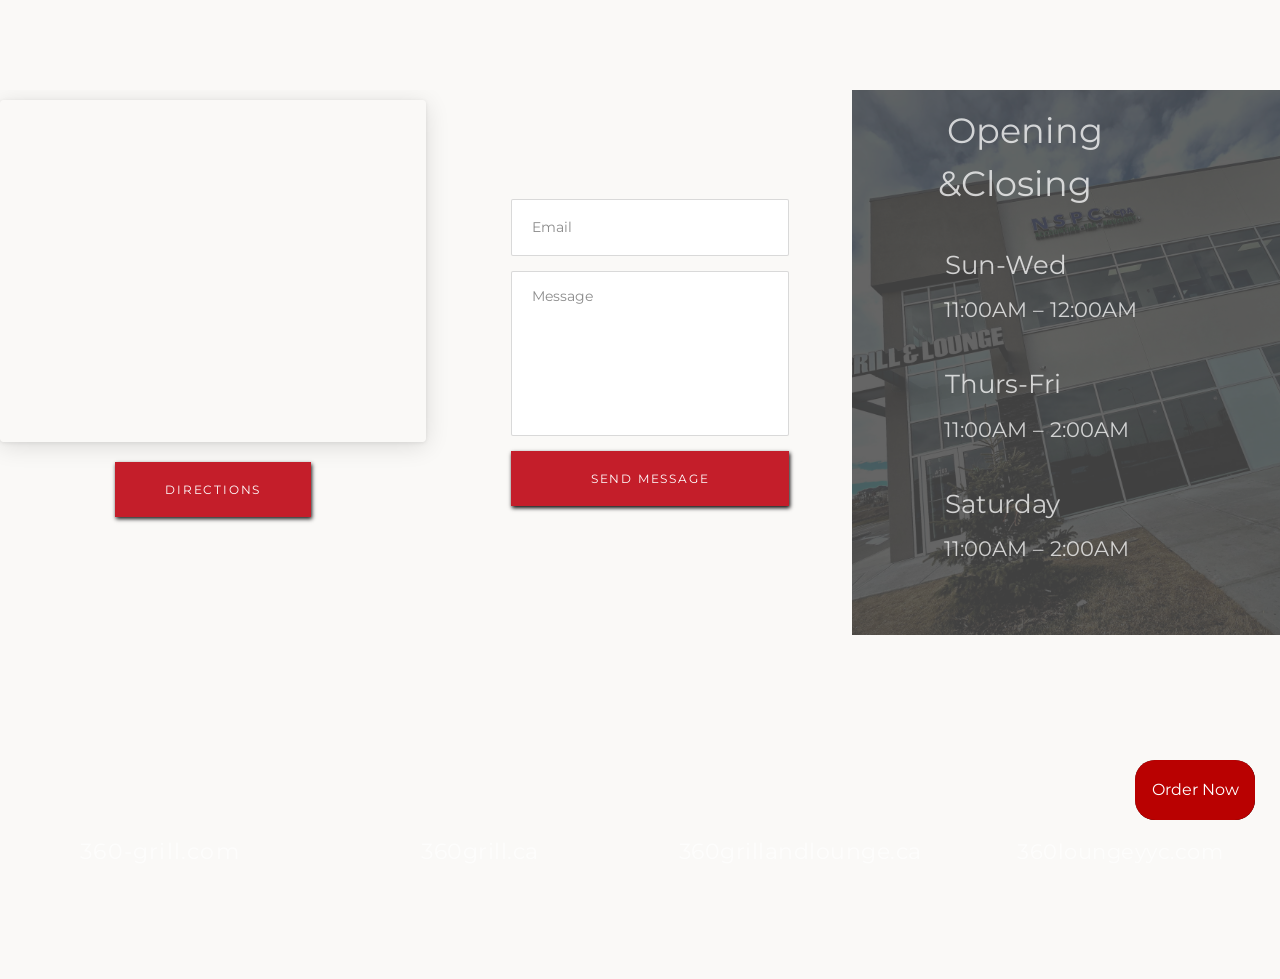
==== commit f8dce8e6: "Redesign 360 Grill to luxury black+red premium brand aesthetic - Add assets/luxury.css: comprehensiv" ====
--- a/blog.html
+++ b/blog.html
@@ -642,11 +642,11 @@
 .brz .brz-bgp-color8 {background-color: rgb(var(--brz-global-color8));}
 :root {--brz-global-color1: 161,112,217;--brz-global-color2: 28,28,28;--brz-global-color3: 5,202,182;--brz-global-color4: 184,230,225;--brz-global-color5: 245,212,209;--brz-global-color6: 235,235,235;--brz-global-color7: 102,102,102;--brz-global-color8: 255,255,255;}
 :root {--brz-paragraphfontfamily: "Overpass",sans-serif;--brz-paragraphfontsize: 16px;--brz-paragraphfontsizesuffix: px;--brz-paragraphfontweight: 400;--brz-paragraphletterspacing: 0px;--brz-paragraphlineheight: 1.9;--brz-paragraphfontvariation: "wght" 400,"wdth" 100,"SOFT" 0;--brz-paragraphtabletfontsize: 15px;--brz-paragraphtabletfontweight: 400;--brz-paragraphtabletletterspacing: 0px;--brz-paragraphtabletlineheight: 1.6;--brz-paragraphtabletfontvariation: "wght" 400,"wdth" 100,"SOFT" 0;--brz-paragraphmobilefontsize: 15px;--brz-paragraphmobilefontweight: 400;--brz-paragraphmobileletterspacing: 0px;--brz-paragraphmobilelineheight: 1.6;--brz-paragraphmobilefontvariation: "wght" 400,"wdth" 100,"SOFT" 0;--brz-paragraphstoryfontsize: 3.68%;--brz-paragraphbold: 400;--brz-paragraphitalic: inherit;--brz-paragraphtextdecoration: inherit;--brz-paragraphtexttransform: inherit;--brz-paragraphtabletbold: 400;--brz-paragraphtabletitalic: inherit;--brz-paragraphtablettextdecoration: inherit;--brz-paragraphtablettexttransform: inherit;--brz-paragraphmobilebold: 400;--brz-paragraphmobileitalic: inherit;--brz-paragraphmobiletextdecoration: inherit;--brz-paragraphmobiletexttransform: inherit;--brz-subtitlefontfamily: "Overpass",sans-serif;--brz-subtitlefontsize: 17px;--brz-subtitlefontsizesuffix: px;--brz-subtitlefontweight: 400;--brz-subtitleletterspacing: 0px;--brz-subtitlelineheight: 1.8;--brz-subtitlefontvariation: "wght" 400,"wdth" 100,"SOFT" 0;--brz-subtitletabletfontsize: 17px;--brz-subtitletabletfontweight: 400;--brz-subtitletabletletterspacing: 0px;--brz-subtitletabletlineheight: 1.5;--brz-subtitletabletfontvariation: "wght" 400,"wdth" 100,"SOFT" 0;--brz-subtitlemobilefontsize: 16px;--brz-subtitlemobilefontweight: 400;--brz-subtitlemobileletterspacing: 0px;--brz-subtitlemobilelineheight: 1.5;--brz-subtitlemobilefontvariation: "wght" 400,"wdth" 100,"SOFT" 0;--brz-subtitlestoryfontsize: 3.91%;--brz-subtitlebold: 400;--brz-subtitleitalic: inherit;--brz-subtitletextdecoration: inherit;--brz-subtitletexttransform: inherit;--brz-subtitletabletbold: 400;--brz-subtitletabletitalic: inherit;--brz-subtitletablettextdecoration: inherit;--brz-subtitletablettexttransform: inherit;--brz-subtitlemobilebold: 400;--brz-subtitlemobileitalic: inherit;--brz-subtitlemobiletextdecoration: inherit;--brz-subtitlemobiletexttransform: inherit;--brz-abovetitlefontfamily: "Overpass",sans-serif;--brz-abovetitlefontsize: 13px;--brz-abovetitlefontsizesuffix: px;--brz-abovetitlefontweight: 700;--brz-abovetitleletterspacing: 1.1px;--brz-abovetitlelineheight: 1.5;--brz-abovetitlefontvariation: "wght" 400,"wdth" 100,"SOFT" 0;--brz-abovetitletabletfontsize: 13px;--brz-abovetitletabletfontweight: 700;--brz-abovetitletabletletterspacing: 1px;--brz-abovetitletabletlineheight: 1.5;--brz-abovetitletabletfontvariation: "wght" 400,"wdth" 100,"SOFT" 0;--brz-abovetitlemobilefontsize: 13px;--brz-abovetitlemobilefontweight: 700;--brz-abovetitlemobileletterspacing: 1px;--brz-abovetitlemobilelineheight: 1.5;--brz-abovetitlemobilefontvariation: "wght" 400,"wdth" 100,"SOFT" 0;--brz-abovetitlestoryfontsize: 2.99%;--brz-abovetitlebold: 700;--brz-abovetitleitalic: inherit;--brz-abovetitletextdecoration: inherit;--brz-abovetitletexttransform: inherit;--brz-abovetitletabletbold: 700;--brz-abovetitletabletitalic: inherit;--brz-abovetitletablettextdecoration: inherit;--brz-abovetitletablettexttransform: inherit;--brz-abovetitlemobilebold: 700;--brz-abovetitlemobileitalic: inherit;--brz-abovetitlemobiletextdecoration: inherit;--brz-abovetitlemobiletexttransform: inherit;--brz-heading1fontfamily: "Overpass",sans-serif;--brz-heading1fontsize: 46px;--brz-heading1fontsizesuffix: px;--brz-heading1fontweight: 700;--brz-heading1letterspacing: -1.5px;--brz-heading1lineheight: 1.3;--brz-heading1fontvariation: "wght" 400,"wdth" 100,"SOFT" 0;--brz-heading1tabletfontsize: 38px;--brz-heading1tabletfontweight: 700;--brz-heading1tabletletterspacing: -1px;--brz-heading1tabletlineheight: 1.2;--brz-heading1tabletfontvariation: "wght" 400,"wdth" 100,"SOFT" 0;--brz-heading1mobilefontsize: 36px;--brz-heading1mobilefontweight: 700;--brz-heading1mobileletterspacing: -1px;--brz-heading1mobilelineheight: 1.3;--brz-heading1mobilefontvariation: "wght" 400,"wdth" 100,"SOFT" 0;--brz-heading1storyfontsize: 10.58%;--brz-heading1bold: 700;--brz-heading1italic: inherit;--brz-heading1textdecoration: inherit;--brz-heading1texttransform: inherit;--brz-heading1tabletbold: 700;--brz-heading1tabletitalic: inherit;--brz-heading1tablettextdecoration: inherit;--brz-heading1tablettexttransform: inherit;--brz-heading1mobilebold: 700;--brz-heading1mobileitalic: inherit;--brz-heading1mobiletextdecoration: inherit;--brz-heading1mobiletexttransform: inherit;--brz-heading2fontfamily: "Overpass",sans-serif;--brz-heading2fontsize: 36px;--brz-heading2fontsizesuffix: px;--brz-heading2fontweight: 700;--brz-heading2letterspacing: -1.5px;--brz-heading2lineheight: 1.3;--brz-heading2fontvariation: "wght" 400,"wdth" 100,"SOFT" 0;--brz-heading2tabletfontsize: 30px;--brz-heading2tabletfontweight: 700;--brz-heading2tabletletterspacing: -1px;--brz-heading2tabletlineheight: 1.2;--brz-heading2tabletfontvariation: "wght" 400,"wdth" 100,"SOFT" 0;--brz-heading2mobilefontsize: 28px;--brz-heading2mobilefontweight: 700;--brz-heading2mobileletterspacing: -1px;--brz-heading2mobilelineheight: 1.3;--brz-heading2mobilefontvariation: "wght" 400,"wdth" 100,"SOFT" 0;--brz-heading2storyfontsize: 8.28%;--brz-heading2bold: 700;--brz-heading2italic: inherit;--brz-heading2textdecoration: inherit;--brz-heading2texttransform: inherit;--brz-heading2tabletbold: 700;--brz-heading2tabletitalic: inherit;--brz-heading2tablettextdecoration: inherit;--brz-heading2tablettexttransform: inherit;--brz-heading2mobilebold: 700;--brz-heading2mobileitalic: inherit;--brz-heading2mobiletextdecoration: inherit;--brz-heading2mobiletexttransform: inherit;--brz-heading3fontfamily: "Overpass",sans-serif;--brz-heading3fontsize: 28px;--brz-heading3fontsizesuffix: px;--brz-heading3fontweight: 700;--brz-heading3letterspacing: -1.5px;--brz-heading3lineheight: 1.4;--brz-heading3fontvariation: "wght" 400,"wdth" 100,"SOFT" 0;--brz-heading3tabletfontsize: 27px;--brz-heading3tabletfontweight: 700;--brz-heading3tabletletterspacing: -1px;--brz-heading3tabletlineheight: 1.3;--brz-heading3tabletfontvariation: "wght" 400,"wdth" 100,"SOFT" 0;--brz-heading3mobilefontsize: 22px;--brz-heading3mobilefontweight: 700;--brz-heading3mobileletterspacing: -.5px;--brz-heading3mobilelineheight: 1.3;--brz-heading3mobilefontvariation: "wght" 400,"wdth" 100,"SOFT" 0;--brz-heading3storyfontsize: 6.44%;--brz-heading3bold: 700;--brz-heading3italic: inherit;--brz-heading3textdecoration: inherit;--brz-heading3texttransform: inherit;--brz-heading3tabletbold: 700;--brz-heading3tabletitalic: inherit;--brz-heading3tablettextdecoration: inherit;--brz-heading3tablettexttransform: inherit;--brz-heading3mobilebold: 700;--brz-heading3mobileitalic: inherit;--brz-heading3mobiletextdecoration: inherit;--brz-heading3mobiletexttransform: inherit;--brz-heading4fontfamily: "Overpass",sans-serif;--brz-heading4fontsize: 22px;--brz-heading4fontsizesuffix: px;--brz-heading4fontweight: 700;--brz-heading4letterspacing: -.5px;--brz-heading4lineheight: 1.5;--brz-heading4fontvariation: "wght" 400,"wdth" 100,"SOFT" 0;--brz-heading4tabletfontsize: 22px;--brz-heading4tabletfontweight: 700;--brz-heading4tabletletterspacing: -.5px;--brz-heading4tabletlineheight: 1.4;--brz-heading4tabletfontvariation: "wght" 400,"wdth" 100,"SOFT" 0;--brz-heading4mobilefontsize: 20px;--brz-heading4mobilefontweight: 700;--brz-heading4mobileletterspacing: 0px;--brz-heading4mobilelineheight: 1.4;--brz-heading4mobilefontvariation: "wght" 400,"wdth" 100,"SOFT" 0;--brz-heading4storyfontsize: 5.06%;--brz-heading4bold: 700;--brz-heading4italic: inherit;--brz-heading4textdecoration: inherit;--brz-heading4texttransform: inherit;--brz-heading4tabletbold: 700;--brz-heading4tabletitalic: inherit;--brz-heading4tablettextdecoration: inherit;--brz-heading4tablettexttransform: inherit;--brz-heading4mobilebold: 700;--brz-heading4mobileitalic: inherit;--brz-heading4mobiletextdecoration: inherit;--brz-heading4mobiletexttransform: inherit;--brz-heading5fontfamily: "Overpass",sans-serif;--brz-heading5fontsize: 20px;--brz-heading5fontsizesuffix: px;--brz-heading5fontweight: 700;--brz-heading5letterspacing: 0px;--brz-heading5lineheight: 1.6;--brz-heading5fontvariation: "wght" 400,"wdth" 100,"SOFT" 0;--brz-heading5tabletfontsize: 17px;--brz-heading5tabletfontweight: 700;--brz-heading5tabletletterspacing: 0px;--brz-heading5tabletlineheight: 1.7;--brz-heading5tabletfontvariation: "wght" 400,"wdth" 100,"SOFT" 0;--brz-heading5mobilefontsize: 17px;--brz-heading5mobilefontweight: 700;--brz-heading5mobileletterspacing: 0px;--brz-heading5mobilelineheight: 1.8;--brz-heading5mobilefontvariation: "wght" 400,"wdth" 100,"SOFT" 0;--brz-heading5storyfontsize: 4.6%;--brz-heading5bold: 700;--brz-heading5italic: inherit;--brz-heading5textdecoration: inherit;--brz-heading5texttransform: inherit;--brz-heading5tabletbold: 700;--brz-heading5tabletitalic: inherit;--brz-heading5tablettextdecoration: inherit;--brz-heading5tablettexttransform: inherit;--brz-heading5mobilebold: 700;--brz-heading5mobileitalic: inherit;--brz-heading5mobiletextdecoration: inherit;--brz-heading5mobiletexttransform: inherit;--brz-heading6fontfamily: "Overpass",sans-serif;--brz-heading6fontsize: 16px;--brz-heading6fontsizesuffix: px;--brz-heading6fontweight: 700;--brz-heading6letterspacing: 0px;--brz-heading6lineheight: 1.5;--brz-heading6fontvariation: "wght" 400,"wdth" 100,"SOFT" 0;--brz-heading6tabletfontsize: 16px;--brz-heading6tabletfontweight: 700;--brz-heading6tabletletterspacing: 0px;--brz-heading6tabletlineheight: 1.5;--brz-heading6tabletfontvariation: "wght" 400,"wdth" 100,"SOFT" 0;--brz-heading6mobilefontsize: 16px;--brz-heading6mobilefontweight: 700;--brz-heading6mobileletterspacing: 0px;--brz-heading6mobilelineheight: 1.5;--brz-heading6mobilefontvariation: "wght" 400,"wdth" 100,"SOFT" 0;--brz-heading6storyfontsize: 3.68%;--brz-heading6bold: 700;--brz-heading6italic: inherit;--brz-heading6textdecoration: inherit;--brz-heading6texttransform: inherit;--brz-heading6tabletbold: 700;--brz-heading6tabletitalic: inherit;--brz-heading6tablettextdecoration: inherit;--brz-heading6tablettexttransform: inherit;--brz-heading6mobilebold: 700;--brz-heading6mobileitalic: inherit;--brz-heading6mobiletextdecoration: inherit;--brz-heading6mobiletexttransform: inherit;--brz-buttonfontfamily: "Overpass",sans-serif;--brz-buttonfontsize: 15px;--brz-buttonfontsizesuffix: px;--brz-buttonfontweight: 700;--brz-buttonletterspacing: 0px;--brz-buttonlineheight: 1.6;--brz-buttonfontvariation: "wght" 400,"wdth" 100,"SOFT" 0;--brz-buttontabletfontsize: 17px;--brz-buttontabletfontweight: 700;--brz-buttontabletletterspacing: 0px;--brz-buttontabletlineheight: 1.6;--brz-buttontabletfontvariation: "wght" 400,"wdth" 100,"SOFT" 0;--brz-buttonmobilefontsize: 15px;--brz-buttonmobilefontweight: 700;--brz-buttonmobileletterspacing: 0px;--brz-buttonmobilelineheight: 1.6;--brz-buttonmobilefontvariation: "wght" 400,"wdth" 100,"SOFT" 0;--brz-buttonstoryfontsize: 3.45%;--brz-buttonbold: 700;--brz-buttonitalic: inherit;--brz-buttontextdecoration: inherit;--brz-buttontexttransform: inherit;--brz-buttontabletbold: 700;--brz-buttontabletitalic: inherit;--brz-buttontablettextdecoration: inherit;--brz-buttontablettexttransform: inherit;--brz-buttonmobilebold: 700;--brz-buttonmobileitalic: inherit;--brz-buttonmobiletextdecoration: inherit;--brz-buttonmobiletexttransform: inherit;}</style><style id="brz-custom-css-0" class="brz-style">.brz .brz-forms2__alert--success {background-color: grey !important;}
-.brz .brz-forms2__alert--success {background-color: grey !important;}</style><script src="assets/8beb33663842a1c764527245ee573065.js" class="brz-script brz-script-preview-lib" defer="true" data-brz-group="group-1"></script><script src="assets/b12b1f54559c9f2bc1ce6637ca6830da.js" class="brz-script brz-script-preview" defer="true"></script><script src="assets/c028685994d20b97b0525439d7485981.js" class="brz-script brz-script-preview-pro" defer="true"></script></head><body class="brz">        <div class="brz brz-root__container brz-reset-all brz-root__container-page"><section id="contact" data-brz-id="contact_zcMFR7BqoXDz" class="brz-section brz-css-d-section brz-css-iyh7ye"><div class="brz-section__content brz-section--fullWidth brz-css-d-sectionitem-bg brz-css-q3n95u" data-brz-custom-id="e2OSonRA5s8Y"><div class="brz-bg"><div class="brz-bg-color"></div></div><div class="brz-container brz-css-d-sectionitem-container brz-css-1ibh7fv"><div class="brz-row__container brz-css-d-row-row brz-css-155tt5d" data-brz-custom-id="lcfN6jmcTe3w"><div class="brz-row brz-css-d-row-container brz-css-r-row-container brz-css-18s7sc1"><div class="brz-columns brz-css-d-column-column brz-css-p3os2d" data-brz-custom-id="lClfmLg7BVP8"><div class="brz-column__items brz-css-d-column-bg brz-css-1tivvj5"><div id="" class="brz-css-d-wrapper brz-css-1nctlnv brz-wrapper"><div class="brz-map brz-map_styles brz-css-d-map brz-css-15qntzw" data-brz-custom-id="w5z7qD2p64Uu"><div class="brz-ui-ed-map-content"><iframe class="brz-ui-ed-iframe" src="https://www.google.com/maps/embed/v1/place?key=AIzaSyCcywKcxXeMZiMwLDcLgyEnNglcLOyB_qw&amp;q=50 Nolanridge Ct NW Unit 105, Calgary, AB T3R 1W9&amp;zoom=15" title="map"></iframe></div></div></div><div class="brz-wrapper-clone brz-flex-xs-wrap brz-css-d-cloneable brz-css-a62tmd" data-brz-custom-id="rozNYkDYO8CX"><div class="brz-hover-animation__container" data-brz-hover-animationid="rozNYkDYO8CX" data-brz-hover-options="%7B%22fill%22:%22forwards%22,%22easing%22:%22cubic-bezier(0.47,%202.02,%200.31,%20-0.36)%22,%22duration%22:600,%22iterations%22:1%7D" data-brz-hover-reversible="true" data-brz-hover-target="%22firstChild%22" data-brz-hover-animation="%5B%7B%22WebkitAnimationTimingFunction%22:%22cubic-bezier(0.47,%202.02,%200.31,%20-0.36)%22,%22offset%22:0%7D,%7B%22WebkitTransform%22:%22scale(1.2)%22,%22transform%22:%22scale(1.2)%22,%22offset%22:1%7D%5D"><a class="brz-a brz-btn brz-css-d-button brz-css-14yszdn brz-css-d-button-bg brz-css-qlnzej" target="_blank" rel="noopener noreferrer" href="https://www.google.com/maps/dir//50+Nolanridge+Ct+NW+Unit+105,+Calgary,+AB+T3R+1W9/@51.1706303,-114.2502089,12z/data=!4m8!4m7!1m0!1m5!1m1!1s0x537169a98e9bd91d:0xa536b476f6d66af6!2m2!1d-114.1678086!2d51.1706592?entry=ttu&amp;g_ep=EgoyMDI0MTEyNC4xIKXMDSoASAFQAw%3D%3D" data-brz-link-type="external" data-brz-custom-id="bkywNj6XEeV0"><span data-brz-translate-text="1" class="brz-span brz-text__editor">Directions</span></a></div></div></div></div><div class="brz-columns brz-css-d-column-column brz-css-1j5hi0u" data-brz-custom-id="qQndd6dpjWZ6"><div class="brz-column__items brz-css-d-column-bg brz-css-179hs3s"><div id="" class="brz-css-d-wrapper brz-css-1dcrycc brz-wrapper"><div data-brz-form-version="2" class="brz-forms2 brz-css-d-form2-form brz-css-6r4mid" data-brz-custom-id="eWg9FT6wiPMY"><form class="brz-form brz-d-xs-flex brz-flex-xs-wrap" novalidate="" action="https://lead.formsender.site/form/submit" data-brz-form-id="eWg9FT6wiPMY" data-brz-project-id="21677186" data-brz-success="Your email was sent successfully" data-brz-error="Your email was not sent" data-brz-redirect="" data-brz-empty="Please fill in the required fields" data-brz-form-type="default" data-brz-translatable-default-success="Your email was sent successfully" data-brz-translatable-default-error="Your email was not sent" data-brz-translatable-default-empty="Please fill in the required fields" data-brz-translatable-default-invalid="Please check your entry and try again" data-brz-translatable-default-invalid-email="Please enter a valid email address (e.g., name@example.com)"><div data-brz-translate-text="1" class="brz-forms2__item brz-css-d-form2fields-fields brz-css-1wzm72j brz-css-d-form2field-field brz-css-12689kv"><input type="email" id="taiv1nxEUSH2_ic1d51de7844b85269b1f" name="j0LyfSJ6ZUoF" placeholder="Email" required="" pattern="%5E((%5B%5E%3C%3E%5C(%5C)%5C%5B%5C%5D%5C%5C.,;:%5Cs@%22%5D+(%5C.%5B%5E%3C%3E%5C(%5C)%5C%5B%5C%5D%5C%5C.,;:%5Cs@%22%5D+)*)%7C(%22.+%22))@((%5C%5B%5B0-9%5D%7B1,3%7D%5C.%5B0-9%5D%7B1,3%7D%5C.%5B0-9%5D%7B1,3%7D%5C.%5B0-9%5D%7B1,3%7D%5C%5D)%7C((%5Ba-zA-Z%5C-0-9%5D+%5C.)+%5Ba-zA-Z%5D%7B2,%7D))$" data-brz-type="Email" data-brz-label="Email" data-brz-placeholder="Email" maxlength="255" class="brz-input brz-forms2__field brz-forms2__field-email" value=""></div><div data-brz-translate-text="1" class="brz-forms2__item brz-css-d-form2fields-fields brz-css-1wzm72j brz-css-d-form2field-field brz-css-14nb894"><textarea id="h5GjseF9tgfb_ib22934e4ca6ecb8779e1" name="wWK4l0Op9FyI" placeholder="Message " data-brz-type="Paragraph" data-brz-label="Message " data-brz-placeholder="Message " class="brz-textarea brz-forms2__field brz-forms2__field-paragraph"></textarea></div><div class="brz-forms2 brz-forms2__item brz-forms2__item-button" data-brz-custom-id="eWg9FT6wiPMY"><button class="brz-btn brz-btn-submit brz-css-d-button-bg brz-css-q8nkq8" data-brz-custom-id="ufoO76D4W2IJ"><span data-brz-translate-text="1" class="brz-span brz-text__editor">Send Message</span></button><svg class="brz-icon-svg align-[initial] brz-form-spinner brz-invisible brz-ed-animated--spin"><use href="assets/svg/493031440d85bb3cf435fd2a57388352.svg#nc_icon"></use></svg></div><div class="brz-forms2__messages brz-css-d-form2-messages"></div><div class="brz-g-recaptcha" data-sitekey="" data-size="invisible" data-callback="brzFormV2Captcha"></div></form></div></div><div id="" class="brz-css-d-wrapper brz-css-r-wrapper brz-css-ivu8mo brz-wrapper"><div class="brz-spacer brz-css-d-spacer brz-css-1i419e"></div></div></div></div><div class="brz-columns brz-css-d-column-column brz-css-1u3y4y7" data-brz-custom-id="oG6AZWeEjfSb"><div class="brz-bg"><div class="brz-bg-image"></div></div><div class="brz-column__items brz-css-d-column-bg brz-css-hpcsbf"><div id="" class="brz-css-d-wrapper brz-css-on4qnf brz-wrapper"><div class="brz-rich-text brz-rich-text__custom brz-css-d-richtext brz-css-pnxmoj" data-brz-custom-id="umNuiSnfx872"><div data-brz-translate-text="1"><p class="brz-text-sm-center ql-align-center brz-tp-lg-empty brz-ff-overpass brz-ft-google brz-fs-lg-35 brz-fss-lg-px brz-fw-lg-700 brz-ls-lg-0_1 brz-lh-lg-1_5 brz-vfw-lg-400 brz-fwdth-lg-100 brz-fsft-lg-0 brz-text-xs-center brz-css-nZkfv" data-generated-css="brz-css-o1EYl" data-uniq-id="wkroD"><span style="color: rgb(0, 0, 0);"> Opening &amp;Closing</span></p><h4 class="brz-tp-lg-heading4 ql-align-center brz-css-aWVSv" data-generated-css="brz-css-geFSz" data-uniq-id="uIGVc"><strong class="brz-cp-color7"> </strong></h4><p class="brz-text-sm-right brz-text-xs-justify brz-tp-lg-empty brz-ff-overpass brz-ft-google brz-fs-lg-26 brz-fss-lg-px brz-fw-lg-700 brz-ls-lg-0 brz-lh-lg-1_9 brz-vfw-lg-400 brz-fwdth-lg-100 brz-fsft-lg-0 brz-css-jM_IW" data-generated-css="brz-css-qEtaM" data-uniq-id="xvht3"><span style="color: rgb(0, 0, 0);"> Sun-Wed</span></p><p class="brz-text-sm-center brz-tp-lg-empty brz-ff-overpass brz-ft-google brz-fs-lg-21 brz-fss-lg-px brz-fw-lg-600 brz-ls-lg-0 brz-lh-lg-1_9 brz-vfw-lg-400 brz-fwdth-lg-100 brz-fsft-lg-0 brz-text-xs-justify brz-css-y1RR2" data-generated-css="brz-css-tMl2C" data-uniq-id="aBvs7"><span style="color: rgb(185, 1, 1);"> 11:00AM – 12:00AM</span></p><p class="brz-tp-lg-paragraph brz-css-k0azG" data-generated-css="brz-css-pGZtd" data-uniq-id="qrPSk"><br></p><p class="brz-text-sm-center brz-text-xs-justify brz-ff-overpass brz-tp-lg-empty brz-ft-google brz-fs-lg-26 brz-fss-lg-px brz-fw-lg-700 brz-lh-lg-1_9 brz-ls-lg-0 brz-vfw-lg-400 brz-fwdth-lg-100 brz-fsft-lg-0 brz-bcp-empty brz-css-lM56T" data-generated-css="brz-css-bhIci" data-uniq-id="z81FD"><span style="color: rgb(0, 0, 0); text-shadow: rgba(0, 0, 0, 0) 0px 0px 0px;"> Thurs-Fri</span></p><p class="brz-text-sm-center brz-tp-lg-empty brz-ff-overpass brz-ft-google brz-fs-lg-21 brz-fss-lg-px brz-fw-lg-600 brz-ls-lg-0 brz-lh-lg-1_9 brz-vfw-lg-400 brz-fwdth-lg-100 brz-fsft-lg-0 brz-text-xs-justify brz-css-oA58Y" data-generated-css="brz-css-yAhbx" data-uniq-id="i68dj"><span style="color: rgb(185, 1, 1);"> 11:00AM – 2:00AM</span></p><p class="brz-tp-lg-paragraph brz-text-lg-justify brz-css-ySeri" data-generated-css="brz-css-pUAZi" data-uniq-id="z7rWj"><br></p><p class="brz-text-sm-center brz-text-xs-justify brz-fss-lg-px brz-fw-lg-700 brz-lh-lg-1_9 brz-ls-lg-0 brz-vfw-lg-400 brz-fwdth-lg-100 brz-fsft-lg-0 brz-bcp-empty brz-ff-overpass brz-tp-lg-empty brz-ft-google brz-fs-lg-26 brz-css-hGwQh" data-generated-css="brz-css-cYSdd" data-uniq-id="todU1"><span style="color: rgb(0, 0, 0); text-shadow: rgba(0, 0, 0, 0) 0px 0px 0px;"> Saturday</span></p><p class="brz-text-sm-center brz-tp-lg-empty brz-ff-overpass brz-ft-google brz-fs-lg-21 brz-fss-lg-px brz-fw-lg-600 brz-ls-lg-0 brz-lh-lg-1_9 brz-vfw-lg-400 brz-fwdth-lg-100 brz-fsft-lg-0 brz-text-xs-justify brz-css-gyQxP" data-generated-css="brz-css-gM6OW" data-uniq-id="vKQkf"><span style="color: rgb(185, 1, 1);"> 11:00AM – 2:00AM</span></p><p class="brz-tp-lg-paragraph brz-css-dxTIR" data-generated-css="brz-css-nNYvT" data-uniq-id="gh_yd"><br></p></div></div></div><div id="" class="brz-css-d-wrapper brz-css-r-wrapper brz-css-omjiew brz-wrapper"><div class="brz-spacer brz-css-d-spacer brz-css-wkqzht"></div></div></div></div></div></div></div></div></section>
+.brz .brz-forms2__alert--success {background-color: grey !important;}</style><script src="assets/8beb33663842a1c764527245ee573065.js" class="brz-script brz-script-preview-lib" defer="true" data-brz-group="group-1"></script><script src="assets/b12b1f54559c9f2bc1ce6637ca6830da.js" class="brz-script brz-script-preview" defer="true"></script><script src="assets/c028685994d20b97b0525439d7485981.js" class="brz-script brz-script-preview-pro" defer="true"></script><link href="assets/luxury.css" rel="stylesheet" id="lux-override-css"></head><body class="brz">        <div class="brz brz-root__container brz-reset-all brz-root__container-page"><section id="contact" data-brz-id="contact_zcMFR7BqoXDz" class="brz-section brz-css-d-section brz-css-iyh7ye"><div class="brz-section__content brz-section--fullWidth brz-css-d-sectionitem-bg brz-css-q3n95u" data-brz-custom-id="e2OSonRA5s8Y"><div class="brz-bg"><div class="brz-bg-color"></div></div><div class="brz-container brz-css-d-sectionitem-container brz-css-1ibh7fv"><div class="brz-row__container brz-css-d-row-row brz-css-155tt5d" data-brz-custom-id="lcfN6jmcTe3w"><div class="brz-row brz-css-d-row-container brz-css-r-row-container brz-css-18s7sc1"><div class="brz-columns brz-css-d-column-column brz-css-p3os2d" data-brz-custom-id="lClfmLg7BVP8"><div class="brz-column__items brz-css-d-column-bg brz-css-1tivvj5"><div id="" class="brz-css-d-wrapper brz-css-1nctlnv brz-wrapper"><div class="brz-map brz-map_styles brz-css-d-map brz-css-15qntzw" data-brz-custom-id="w5z7qD2p64Uu"><div class="brz-ui-ed-map-content"><iframe class="brz-ui-ed-iframe" src="https://www.google.com/maps/embed/v1/place?key=AIzaSyCcywKcxXeMZiMwLDcLgyEnNglcLOyB_qw&amp;q=50 Nolanridge Ct NW Unit 105, Calgary, AB T3R 1W9&amp;zoom=15" title="map"></iframe></div></div></div><div class="brz-wrapper-clone brz-flex-xs-wrap brz-css-d-cloneable brz-css-a62tmd" data-brz-custom-id="rozNYkDYO8CX"><div class="brz-hover-animation__container" data-brz-hover-animationid="rozNYkDYO8CX" data-brz-hover-options="%7B%22fill%22:%22forwards%22,%22easing%22:%22cubic-bezier(0.47,%202.02,%200.31,%20-0.36)%22,%22duration%22:600,%22iterations%22:1%7D" data-brz-hover-reversible="true" data-brz-hover-target="%22firstChild%22" data-brz-hover-animation="%5B%7B%22WebkitAnimationTimingFunction%22:%22cubic-bezier(0.47,%202.02,%200.31,%20-0.36)%22,%22offset%22:0%7D,%7B%22WebkitTransform%22:%22scale(1.2)%22,%22transform%22:%22scale(1.2)%22,%22offset%22:1%7D%5D"><a class="brz-a brz-btn brz-css-d-button brz-css-14yszdn brz-css-d-button-bg brz-css-qlnzej" target="_blank" rel="noopener noreferrer" href="https://www.google.com/maps/dir//50+Nolanridge+Ct+NW+Unit+105,+Calgary,+AB+T3R+1W9/@51.1706303,-114.2502089,12z/data=!4m8!4m7!1m0!1m5!1m1!1s0x537169a98e9bd91d:0xa536b476f6d66af6!2m2!1d-114.1678086!2d51.1706592?entry=ttu&amp;g_ep=EgoyMDI0MTEyNC4xIKXMDSoASAFQAw%3D%3D" data-brz-link-type="external" data-brz-custom-id="bkywNj6XEeV0"><span data-brz-translate-text="1" class="brz-span brz-text__editor">Directions</span></a></div></div></div></div><div class="brz-columns brz-css-d-column-column brz-css-1j5hi0u" data-brz-custom-id="qQndd6dpjWZ6"><div class="brz-column__items brz-css-d-column-bg brz-css-179hs3s"><div id="" class="brz-css-d-wrapper brz-css-1dcrycc brz-wrapper"><div data-brz-form-version="2" class="brz-forms2 brz-css-d-form2-form brz-css-6r4mid" data-brz-custom-id="eWg9FT6wiPMY"><form class="brz-form brz-d-xs-flex brz-flex-xs-wrap" novalidate="" action="https://lead.formsender.site/form/submit" data-brz-form-id="eWg9FT6wiPMY" data-brz-project-id="21677186" data-brz-success="Your email was sent successfully" data-brz-error="Your email was not sent" data-brz-redirect="" data-brz-empty="Please fill in the required fields" data-brz-form-type="default" data-brz-translatable-default-success="Your email was sent successfully" data-brz-translatable-default-error="Your email was not sent" data-brz-translatable-default-empty="Please fill in the required fields" data-brz-translatable-default-invalid="Please check your entry and try again" data-brz-translatable-default-invalid-email="Please enter a valid email address (e.g., name@example.com)"><div data-brz-translate-text="1" class="brz-forms2__item brz-css-d-form2fields-fields brz-css-1wzm72j brz-css-d-form2field-field brz-css-12689kv"><input type="email" id="taiv1nxEUSH2_ic1d51de7844b85269b1f" name="j0LyfSJ6ZUoF" placeholder="Email" required="" pattern="%5E((%5B%5E%3C%3E%5C(%5C)%5C%5B%5C%5D%5C%5C.,;:%5Cs@%22%5D+(%5C.%5B%5E%3C%3E%5C(%5C)%5C%5B%5C%5D%5C%5C.,;:%5Cs@%22%5D+)*)%7C(%22.+%22))@((%5C%5B%5B0-9%5D%7B1,3%7D%5C.%5B0-9%5D%7B1,3%7D%5C.%5B0-9%5D%7B1,3%7D%5C.%5B0-9%5D%7B1,3%7D%5C%5D)%7C((%5Ba-zA-Z%5C-0-9%5D+%5C.)+%5Ba-zA-Z%5D%7B2,%7D))$" data-brz-type="Email" data-brz-label="Email" data-brz-placeholder="Email" maxlength="255" class="brz-input brz-forms2__field brz-forms2__field-email" value=""></div><div data-brz-translate-text="1" class="brz-forms2__item brz-css-d-form2fields-fields brz-css-1wzm72j brz-css-d-form2field-field brz-css-14nb894"><textarea id="h5GjseF9tgfb_ib22934e4ca6ecb8779e1" name="wWK4l0Op9FyI" placeholder="Message " data-brz-type="Paragraph" data-brz-label="Message " data-brz-placeholder="Message " class="brz-textarea brz-forms2__field brz-forms2__field-paragraph"></textarea></div><div class="brz-forms2 brz-forms2__item brz-forms2__item-button" data-brz-custom-id="eWg9FT6wiPMY"><button class="brz-btn brz-btn-submit brz-css-d-button-bg brz-css-q8nkq8" data-brz-custom-id="ufoO76D4W2IJ"><span data-brz-translate-text="1" class="brz-span brz-text__editor">Send Message</span></button><svg class="brz-icon-svg align-[initial] brz-form-spinner brz-invisible brz-ed-animated--spin"><use href="assets/svg/493031440d85bb3cf435fd2a57388352.svg#nc_icon"></use></svg></div><div class="brz-forms2__messages brz-css-d-form2-messages"></div><div class="brz-g-recaptcha" data-sitekey="" data-size="invisible" data-callback="brzFormV2Captcha"></div></form></div></div><div id="" class="brz-css-d-wrapper brz-css-r-wrapper brz-css-ivu8mo brz-wrapper"><div class="brz-spacer brz-css-d-spacer brz-css-1i419e"></div></div></div></div><div class="brz-columns brz-css-d-column-column brz-css-1u3y4y7" data-brz-custom-id="oG6AZWeEjfSb"><div class="brz-bg"><div class="brz-bg-image"></div></div><div class="brz-column__items brz-css-d-column-bg brz-css-hpcsbf"><div id="" class="brz-css-d-wrapper brz-css-on4qnf brz-wrapper"><div class="brz-rich-text brz-rich-text__custom brz-css-d-richtext brz-css-pnxmoj" data-brz-custom-id="umNuiSnfx872"><div data-brz-translate-text="1"><p class="brz-text-sm-center ql-align-center brz-tp-lg-empty brz-ff-overpass brz-ft-google brz-fs-lg-35 brz-fss-lg-px brz-fw-lg-700 brz-ls-lg-0_1 brz-lh-lg-1_5 brz-vfw-lg-400 brz-fwdth-lg-100 brz-fsft-lg-0 brz-text-xs-center brz-css-nZkfv" data-generated-css="brz-css-o1EYl" data-uniq-id="wkroD"><span style="color: rgb(0, 0, 0);"> Opening &amp;Closing</span></p><h4 class="brz-tp-lg-heading4 ql-align-center brz-css-aWVSv" data-generated-css="brz-css-geFSz" data-uniq-id="uIGVc"><strong class="brz-cp-color7"> </strong></h4><p class="brz-text-sm-right brz-text-xs-justify brz-tp-lg-empty brz-ff-overpass brz-ft-google brz-fs-lg-26 brz-fss-lg-px brz-fw-lg-700 brz-ls-lg-0 brz-lh-lg-1_9 brz-vfw-lg-400 brz-fwdth-lg-100 brz-fsft-lg-0 brz-css-jM_IW" data-generated-css="brz-css-qEtaM" data-uniq-id="xvht3"><span style="color: rgb(0, 0, 0);"> Sun-Wed</span></p><p class="brz-text-sm-center brz-tp-lg-empty brz-ff-overpass brz-ft-google brz-fs-lg-21 brz-fss-lg-px brz-fw-lg-600 brz-ls-lg-0 brz-lh-lg-1_9 brz-vfw-lg-400 brz-fwdth-lg-100 brz-fsft-lg-0 brz-text-xs-justify brz-css-y1RR2" data-generated-css="brz-css-tMl2C" data-uniq-id="aBvs7"><span style="color: rgb(185, 1, 1);"> 11:00AM – 12:00AM</span></p><p class="brz-tp-lg-paragraph brz-css-k0azG" data-generated-css="brz-css-pGZtd" data-uniq-id="qrPSk"><br></p><p class="brz-text-sm-center brz-text-xs-justify brz-ff-overpass brz-tp-lg-empty brz-ft-google brz-fs-lg-26 brz-fss-lg-px brz-fw-lg-700 brz-lh-lg-1_9 brz-ls-lg-0 brz-vfw-lg-400 brz-fwdth-lg-100 brz-fsft-lg-0 brz-bcp-empty brz-css-lM56T" data-generated-css="brz-css-bhIci" data-uniq-id="z81FD"><span style="color: rgb(0, 0, 0); text-shadow: rgba(0, 0, 0, 0) 0px 0px 0px;"> Thurs-Fri</span></p><p class="brz-text-sm-center brz-tp-lg-empty brz-ff-overpass brz-ft-google brz-fs-lg-21 brz-fss-lg-px brz-fw-lg-600 brz-ls-lg-0 brz-lh-lg-1_9 brz-vfw-lg-400 brz-fwdth-lg-100 brz-fsft-lg-0 brz-text-xs-justify brz-css-oA58Y" data-generated-css="brz-css-yAhbx" data-uniq-id="i68dj"><span style="color: rgb(185, 1, 1);"> 11:00AM – 2:00AM</span></p><p class="brz-tp-lg-paragraph brz-text-lg-justify brz-css-ySeri" data-generated-css="brz-css-pUAZi" data-uniq-id="z7rWj"><br></p><p class="brz-text-sm-center brz-text-xs-justify brz-fss-lg-px brz-fw-lg-700 brz-lh-lg-1_9 brz-ls-lg-0 brz-vfw-lg-400 brz-fwdth-lg-100 brz-fsft-lg-0 brz-bcp-empty brz-ff-overpass brz-tp-lg-empty brz-ft-google brz-fs-lg-26 brz-css-hGwQh" data-generated-css="brz-css-cYSdd" data-uniq-id="todU1"><span style="color: rgb(0, 0, 0); text-shadow: rgba(0, 0, 0, 0) 0px 0px 0px;"> Saturday</span></p><p class="brz-text-sm-center brz-tp-lg-empty brz-ff-overpass brz-ft-google brz-fs-lg-21 brz-fss-lg-px brz-fw-lg-600 brz-ls-lg-0 brz-lh-lg-1_9 brz-vfw-lg-400 brz-fwdth-lg-100 brz-fsft-lg-0 brz-text-xs-justify brz-css-gyQxP" data-generated-css="brz-css-gM6OW" data-uniq-id="vKQkf"><span style="color: rgb(185, 1, 1);"> 11:00AM – 2:00AM</span></p><p class="brz-tp-lg-paragraph brz-css-dxTIR" data-generated-css="brz-css-nNYvT" data-uniq-id="gh_yd"><br></p></div></div></div><div id="" class="brz-css-d-wrapper brz-css-r-wrapper brz-css-omjiew brz-wrapper"><div class="brz-spacer brz-css-d-spacer brz-css-wkqzht"></div></div></div></div></div></div></div></div></section>
     <section id="qnqyWz3Goqrv_qnqyWz3Goqrv" class="brz-section brz-css-d-section brz-css-bncuaq"><div class="brz-section__content brz-section--boxed brz-css-d-sectionitem-bg brz-css-urt25d" data-brz-custom-id="yUKwLeGxsd7E"><div class="brz-bg"><div class="brz-bg-color"></div></div><div class="brz-container brz-css-d-sectionitem-container brz-css-1ychzi0"><div class="brz-row__container brz-css-d-row-row brz-css-1qe9r6m" data-brz-custom-id="ve08nkmAM_Gp"><div class="brz-row brz-css-d-row-container brz-css-r-row-container brz-css-1sbbhx8"><div class="brz-columns brz-css-d-column-column brz-css-1jut7mp" data-brz-custom-id="jDrzdARlhFJN"><div class="brz-column__items brz-css-d-column-bg brz-css-1n2oben"><div id="" class="brz-css-d-wrapper brz-css-13k5ihn brz-wrapper"><div class="brz-rich-text brz-rich-text__custom brz-css-d-richtext brz-css-1f5hlli" data-brz-custom-id="luMwp429Yzpw"><div data-brz-translate-text="1"><p class="brz-text-lg-center brz-lh-lg-2 brz-vfw-lg-400 brz-fwdth-lg-100 brz-fsft-lg-0 brz-tp-lg-empty brz-ff-overpass brz-ft-google brz-fs-lg-22 brz-fss-lg-px brz-fw-lg-400 brz-ls-lg-1_2 brz-css-d685l" data-generated-css="brz-css-zVY0q" data-uniq-id="k37t3"><a class="link--external brz-cp-color8" style="color: rgba(var(--brz-global-color8),1);" href="https://www.360-grill.com/" data-brz-link-type="external" target="_blank" rel="noreferrer noopener">360-grill.com</a></p></div></div></div></div></div><div class="brz-columns brz-css-d-column-column brz-css-3lqzug" data-brz-custom-id="x5rxSueeki9L"><div class="brz-column__items brz-css-d-column-bg brz-css-w3bycw"><div id="" class="brz-css-d-wrapper brz-css-18avrqg brz-wrapper"><div class="brz-rich-text brz-rich-text__custom brz-css-d-richtext brz-css-nirgrj" data-brz-custom-id="eVPJm0HDw1oG"><div data-brz-translate-text="1"><p class="brz-text-lg-center brz-lh-lg-2 brz-vfw-lg-400 brz-fwdth-lg-100 brz-fsft-lg-0 brz-tp-lg-empty brz-ff-overpass brz-ft-google brz-fs-lg-22 brz-fss-lg-px brz-fw-lg-400 brz-ls-lg-0_5 brz-css-f2Kea" data-uniq-id="ngpJV" data-generated-css="brz-css-l75pu"><a class="link--external brz-cp-color8" style="color: rgba(var(--brz-global-color8),1);" href="http://360grill.ca/" data-brz-link-type="external" target="_blank" rel="noreferrer noopener">360grill.ca</a></p></div></div></div></div></div><div class="brz-columns brz-css-d-column-column brz-css-1u5hsi9" data-brz-custom-id="wiCgJBiU1Ii8"><div class="brz-column__items brz-css-d-column-bg brz-css-169tlzj"><div id="" class="brz-css-d-wrapper brz-css-ibrmp4 brz-wrapper"><div class="brz-rich-text brz-rich-text__custom brz-css-d-richtext brz-css-982kxt" data-brz-custom-id="yAffL4gOE9DO"><div data-brz-translate-text="1"><p class="brz-text-lg-center brz-lh-lg-2 brz-vfw-lg-400 brz-fwdth-lg-100 brz-fsft-lg-0 brz-tp-lg-empty brz-ff-overpass brz-ft-google brz-fs-lg-22 brz-fss-lg-px brz-fw-lg-400 brz-ls-lg-0_5 brz-css-q6R9n" data-uniq-id="ctfDD" data-generated-css="brz-css-nWY8B"><a class="brz-cp-color8 link--external" style="color: rgba(var(--brz-global-color8),1);" href="https://www.360-grill.com/" data-brz-link-type="external" target="_blank" rel="noreferrer noopener">360grillandlounge.ca</a></p></div></div></div></div></div><div class="brz-columns brz-css-d-column-column brz-css-1vhvuxp" data-brz-custom-id="zeSy0hwv4t3K"><div class="brz-column__items brz-css-d-column-bg brz-css-96vxiv"><div id="" class="brz-css-d-wrapper brz-css-11es7t5 brz-wrapper"><div class="brz-rich-text brz-rich-text__custom brz-css-d-richtext brz-css-t07pgs" data-brz-custom-id="yHNKOuQVP48i"><div data-brz-translate-text="1"><p class="brz-fsft-lg-0 brz-fwdth-lg-100 brz-vfw-lg-400 brz-lh-lg-2_1 brz-ls-lg-0_5 brz-fw-lg-400 brz-fss-lg-px brz-fs-lg-21 brz-ft-google brz-ff-overpass brz-tp-lg-empty brz-text-lg-center brz-css-vAvhp" data-uniq-id="k_AkW" data-generated-css="brz-css-kjpa4"><a class="brz-cp-color8 link--external" style="color: rgba(var(--brz-global-color8),1);" href="https://www.360-grill.com/" data-brz-link-type="external" target="_blank" rel="noreferrer noopener">360loungeyyc.com</a></p></div></div></div></div></div></div></div></div></div></section>
     </div>
     <!DOCTYPE html><html lang="en"><head><meta charset="UTF-8"><meta name="viewport" content="width=device-width, initial-scale=1.0"><title>Floating Button</title><style>.floating-button {position: fixed;bottom: 80px;right: 25px;background-color: #b90101;color: #fff;border-radius: 20px;width: 120px;height: 60px;display: flex;justify-content: center;align-items: center;font-size: 16px;cursor: pointer;text-decoration: none;}
 .floating-button:hover {background-color: #b90101;text-decoration: none;color: #000;transform: scale(1.2);}</style></head><body><!-- Floating Button --><button class="floating-button" onclick="floatingButtonAction()"></button><a href="https://gotab.io/loc/360grilllounge" ###nl### class="floating-button" target="_blank" rel="noopener noreferrer">
     
          Order Now
-  </a></body></html></body></html>+  </a></body></html><script src="assets/luxury.js" defer id="lux-override-js"></script></body></html>
--- a/assets/luxury.css
+++ b/assets/luxury.css
@@ -0,0 +1,822 @@
+/* ==========================================================================
+   360 GRILL — Luxury Brand Override
+   Premium black + red redesign layered over Brizy builder
+   ========================================================================== */
+
+/* --------------------------------------------------------------------------
+   1. GOOGLE FONTS + CSS VARIABLES
+   -------------------------------------------------------------------------- */
+@import url('https://fonts.googleapis.com/css2?family=Playfair+Display:ital,wght@0,400;0,500;0,600;0,700;0,800;1,400;1,600&family=Montserrat:wght@300;400;500;600;700;800&family=Cormorant+Garamond:ital,wght@0,300;0,400;0,600;1,300;1,400&display=swap');
+
+:root {
+  /* Brand palette */
+  --lux-red:          #C41E2A;
+  --lux-red-dark:     #8B0000;
+  --lux-red-light:    #E8364A;
+  --lux-black:        #0A0A0A;
+  --lux-charcoal:     #1A1A1A;
+  --lux-dark-gray:    #2A2A2A;
+  --lux-mid-gray:     #555555;
+  --lux-light-gray:   #F5F3F0;
+  --lux-off-white:    #FAF9F7;
+  --lux-white:        #FFFFFF;
+  --lux-gold:         #C9A96E;
+
+  /* Typography */
+  --font-display:     'Playfair Display', 'Georgia', serif;
+  --font-body:        'Montserrat', 'Helvetica Neue', sans-serif;
+  --font-accent:      'Cormorant Garamond', 'Georgia', serif;
+
+  /* Spacing scale */
+  --space-xs:  0.5rem;
+  --space-sm:  1rem;
+  --space-md:  1.5rem;
+  --space-lg:  2.5rem;
+  --space-xl:  4rem;
+  --space-2xl: 6rem;
+
+  /* Transitions */
+  --ease-luxury: cubic-bezier(0.25, 0.46, 0.45, 0.94);
+  --ease-sharp:  cubic-bezier(0.16, 1, 0.3, 1);
+  --t-fast:   0.2s var(--ease-luxury);
+  --t-med:    0.4s var(--ease-luxury);
+  --t-slow:   0.6s var(--ease-luxury);
+
+  /* Shadows */
+  --shadow-card:  0 4px 24px rgba(0,0,0,0.12), 0 1px 4px rgba(0,0,0,0.08);
+  --shadow-hover: 0 16px 48px rgba(0,0,0,0.22), 0 4px 12px rgba(0,0,0,0.12);
+  --shadow-nav:   0 2px 20px rgba(0,0,0,0.35);
+
+  /* Override Brizy global color system — RGB tuples for rgba() composition */
+  --brz-global-color1: 10,10,10;         /* lux-black */
+  --brz-global-color2: 26,26,26;         /* lux-charcoal */
+  --brz-global-color3: 196,30,42;        /* lux-red (primary CTA) */
+  --brz-global-color4: 42,42,42;         /* lux-dark-gray */
+  --brz-global-color5: 250,249,247;      /* lux-off-white */
+  --brz-global-color6: 85,85,85;         /* lux-mid-gray */
+  --brz-global-color7: 201,169,110;      /* lux-gold */
+  --brz-global-color8: 255,255,255;      /* white (button text) */
+}
+
+/* --------------------------------------------------------------------------
+   2. GLOBAL BASE RESET
+   -------------------------------------------------------------------------- */
+*,
+*::before,
+*::after {
+  box-sizing: border-box;
+}
+
+html {
+  scroll-behavior: smooth;
+  -webkit-font-smoothing: antialiased;
+  -moz-osx-font-smoothing: grayscale;
+  text-rendering: optimizeLegibility;
+}
+
+body,
+.brz body {
+  font-family: var(--font-body) !important;
+  background-color: var(--lux-off-white);
+  color: var(--lux-charcoal);
+  line-height: 1.7;
+  overflow-x: hidden;
+}
+
+/* --------------------------------------------------------------------------
+   3. TYPOGRAPHY OVERRIDE
+   -------------------------------------------------------------------------- */
+
+/* All headings → Playfair Display */
+.brz h1, .brz h2, .brz h3, .brz h4, .brz h5, .brz h6,
+.brz .brz-rich-text h1,
+.brz .brz-rich-text h2,
+.brz .brz-rich-text h3,
+.brz .brz-rich-text h4,
+.brz .brz-rich-text h5,
+.brz .brz-rich-text h6 {
+  font-family: var(--font-display) !important;
+  font-weight: 600 !important;
+  letter-spacing: -0.01em;
+  line-height: 1.2 !important;
+}
+
+/* Paragraphs → Montserrat */
+.brz p,
+.brz .brz-rich-text p,
+.brz .brz-rich-text span,
+.brz .brz-rich-text li {
+  font-family: var(--font-body) !important;
+  font-weight: 300;
+}
+
+/* Overpass and Jost overrides throughout */
+.brz [style*="Overpass"],
+.brz [style*="Jost"],
+.brz [style*="Lato"] {
+  font-family: var(--font-body) !important;
+}
+
+/* Sacramento → Cormorant Garamond (similar elegance) */
+.brz [style*="Sacramento"] {
+  font-family: var(--font-accent) !important;
+  font-style: italic !important;
+}
+
+/* Text size hierarchy */
+.brz .brz-rich-text h1 { font-size: clamp(2.5rem, 5vw, 5rem) !important; }
+.brz .brz-rich-text h2 { font-size: clamp(2rem, 3.5vw, 3.5rem) !important; }
+.brz .brz-rich-text h3 { font-size: clamp(1.5rem, 2.5vw, 2.25rem) !important; }
+.brz .brz-rich-text h4 { font-size: clamp(1.2rem, 2vw, 1.75rem) !important; }
+
+/* --------------------------------------------------------------------------
+   4. SECTION HEADING ACCENT LINES
+   -------------------------------------------------------------------------- */
+
+/* Red underline accent on h2 headings in section areas */
+.brz .brz-section .brz-rich-text h2::after,
+.brz .brz-section .brz-rich-text h3::after {
+  content: '';
+  display: block;
+  width: 48px;
+  height: 3px;
+  background: var(--lux-red);
+  margin-top: 0.75rem;
+}
+
+/* Centered variant */
+.brz .brz-section .brz-rich-text [style*="center"] h2::after,
+.brz .brz-section .brz-rich-text [style*="center"] h3::after,
+.brz .brz-section [style*="text-align: center"] h2::after {
+  margin-left: auto;
+  margin-right: auto;
+}
+
+/* --------------------------------------------------------------------------
+   5. NAVBAR — LUXURY BLACK
+   -------------------------------------------------------------------------- */
+
+/* Wrapper around the whole nav section */
+.brz .brz-mm-navbar-sticky,
+.brz [class*="brz-section"]:first-of-type > .brz-bg {
+  transition: background-color var(--t-slow), box-shadow var(--t-slow) !important;
+}
+
+/* Desktop nav bar section background → deep black */
+.brz .brz-mm-navbar-sticky .brz-bg-color,
+.brz .brz-section:first-child .brz-bg-color {
+  background-color: var(--lux-black) !important;
+}
+
+/* Nav section — force dark background on the wrapping section */
+.brz .brz-section .brz-container .brz-css-d-menu-menu-container,
+.brz .brz-css-d-menu-menu-container {
+  background: transparent !important;
+}
+
+/* Desktop nav links — white with hover red */
+.brz .brz-css-d-menu-menu > .brz-menu__ul,
+.brz .brz-css-d-menu-menu > .brz-menu__ul > .brz-menu__item {
+  color: var(--lux-white) !important;
+  background-color: transparent !important;
+  border: none !important;
+}
+
+.brz .brz-css-d-menu-menu > .brz-menu__ul > .brz-menu__item > .brz-a {
+  font-family: var(--font-body) !important;
+  font-weight: 500 !important;
+  font-size: 0.8rem !important;
+  letter-spacing: 0.12em !important;
+  text-transform: uppercase !important;
+  color: var(--lux-white) !important;
+  background-color: transparent !important;
+  padding: 0.5rem 0.75rem !important;
+  transition: color var(--t-fast) !important;
+  position: relative;
+}
+
+/* Hover underline slide-in effect */
+.brz .brz-css-d-menu-menu > .brz-menu__ul > .brz-menu__item > .brz-a::after {
+  content: '';
+  position: absolute;
+  bottom: -2px;
+  left: 50%;
+  transform: translateX(-50%) scaleX(0);
+  width: 100%;
+  height: 2px;
+  background: var(--lux-red);
+  transition: transform var(--t-fast) !important;
+  transform-origin: center;
+}
+
+@media (min-width: 991px) {
+  .brz .brz-css-d-menu-menu > .brz-menu__ul > .brz-menu__item > .brz-a:hover {
+    color: var(--lux-red) !important;
+    background-color: transparent !important;
+  }
+  .brz .brz-css-d-menu-menu > .brz-menu__ul > .brz-menu__item > .brz-a:hover::after {
+    transform: translateX(-50%) scaleX(1);
+  }
+}
+
+/* Active/current nav item */
+.brz .brz-css-d-menu-menu > .brz-menu__ul > .brz-menu__item.brz-menu__item--current > .brz-a:not(.brz-a:active) {
+  color: var(--lux-red) !important;
+}
+
+/* Dropdown sub-menu */
+.brz .brz-css-d-menu-menu > .brz-menu__ul > .brz-menu__item-dropdown .brz-menu__sub-menu {
+  background-color: var(--lux-black) !important;
+  border-top: 2px solid var(--lux-red) !important;
+  border-radius: 0 0 4px 4px !important;
+  box-shadow: 0 12px 40px rgba(0,0,0,0.4) !important;
+}
+
+.brz .brz-css-d-menu-menu > .brz-menu__ul > .brz-menu__item-dropdown .brz-menu__sub-menu .brz-menu__item {
+  background-color: var(--lux-black) !important;
+  color: rgba(255,255,255,0.85) !important;
+  border-bottom: 1px solid rgba(255,255,255,0.08) !important;
+}
+
+.brz .brz-css-d-menu-menu > .brz-menu__ul > .brz-menu__item-dropdown .brz-menu__sub-menu .brz-a:hover {
+  color: var(--lux-red) !important;
+  background-color: rgba(196,30,42,0.08) !important;
+}
+
+/* --------------------------------------------------------------------------
+   6. MOBILE MENU — LUXURY DARK DRAWER
+   -------------------------------------------------------------------------- */
+
+.brz .brz-css-d-menu-mmenu.brz-mm-menu,
+nav.brz-mm-menu.brz-css-d-menu-mmenu {
+  background-color: var(--lux-black) !important;
+  border-right: 1px solid rgba(196,30,42,0.3) !important;
+}
+
+.brz .brz-css-d-menu-mmenu .brz-mm-navbar {
+  background-color: var(--lux-charcoal) !important;
+  color: var(--lux-white) !important;
+  border-bottom: 1px solid rgba(196,30,42,0.4) !important;
+}
+
+.brz .brz-css-d-menu-mmenu .brz-mm-navbar .brz-mm-close {
+  background-color: var(--lux-red) !important;
+  color: var(--lux-white) !important;
+  border-radius: 0 !important;
+}
+
+.brz .brz-css-d-menu-mmenu .brz-menu__item {
+  color: rgba(255,255,255,0.9) !important;
+  border-color: rgba(255,255,255,0.1) !important;
+  font-family: var(--font-body) !important;
+  font-size: 0.85rem !important;
+  letter-spacing: 0.08em !important;
+  text-transform: uppercase !important;
+}
+
+.brz .brz-css-d-menu-mmenu .brz-mm-listitem,
+.brz .brz-css-d-menu-mmenu .brz-mm-panels > .brz-mm-panel,
+.brz .brz-css-d-menu-mmenu.brz-mm-menu.brz-mm-menu_theme-dark .brz-mm-panels {
+  background-color: var(--lux-black) !important;
+}
+
+.brz .brz-css-d-menu-mmenu .brz-menu__item:hover > .brz-mm-listitem__text {
+  color: var(--lux-red) !important;
+  background-color: rgba(196,30,42,0.08) !important;
+}
+
+/* Hamburger icon color — ensure visible on dark nav */
+.brz .brz-css-d-menu-menu-container .brz-mm-menu__icon,
+.brz .brz-mm-menu__icon,
+.brz .brz-mm-menu__icon .brz-icon-svg-custom {
+  color: var(--lux-white) !important;
+  background-color: var(--lux-white) !important;
+}
+
+/* --------------------------------------------------------------------------
+   7. HERO SECTIONS — GRADIENT DEPTH
+   -------------------------------------------------------------------------- */
+
+/* Dark gradient overlay on all background-image sections */
+.brz .brz-section > .brz-bg > .brz-bg-image:after {
+  content: '' !important;
+  background-image: linear-gradient(
+    135deg,
+    rgba(0,0,0,0.82) 0%,
+    rgba(0,0,0,0.55) 50%,
+    rgba(10,0,0,0.35) 100%
+  ) !important;
+}
+
+/* First section (hero) — stronger overlay */
+.brz .brz-section:nth-child(2) > .brz-bg > .brz-bg-image:after,
+.brz .brz-section:first-of-type > .brz-bg > .brz-bg-image:after {
+  background-image: linear-gradient(
+    160deg,
+    rgba(0,0,0,0.88) 0%,
+    rgba(139,0,0,0.25) 60%,
+    rgba(0,0,0,0.7) 100%
+  ) !important;
+}
+
+/* Hero text color — force white on dark backgrounds */
+.brz .brz-section > .brz-bg > .brz-bg-image ~ .brz-section__content .brz-rich-text p,
+.brz .brz-section > .brz-bg > .brz-bg-image ~ .brz-section__content .brz-rich-text span,
+.brz .brz-section > .brz-bg > .brz-bg-image ~ .brz-section__content .brz-rich-text h1,
+.brz .brz-section > .brz-bg > .brz-bg-image ~ .brz-section__content .brz-rich-text h2,
+.brz .brz-section > .brz-bg > .brz-bg-image ~ .brz-section__content .brz-rich-text h3 {
+  color: var(--lux-white) !important;
+  text-shadow: 0 2px 20px rgba(0,0,0,0.5);
+}
+
+/* --------------------------------------------------------------------------
+   8. BUTTONS — LUXURY CTA STYLE
+   -------------------------------------------------------------------------- */
+
+/* Primary button — red with clean hover */
+.brz .brz-btn,
+.brz .brz-css-d-button-bg.brz-btn {
+  font-family: var(--font-body) !important;
+  font-weight: 600 !important;
+  font-size: 0.75rem !important;
+  letter-spacing: 0.15em !important;
+  text-transform: uppercase !important;
+  background-color: var(--lux-red) !important;
+  color: var(--lux-white) !important;
+  border: 2px solid var(--lux-red) !important;
+  border-radius: 0 !important;
+  padding: 16px 48px !important;
+  transition: background-color var(--t-fast), color var(--t-fast), border-color var(--t-fast), box-shadow var(--t-fast) !important;
+  position: relative;
+  overflow: hidden;
+}
+
+/* Hover — dark fill with red border */
+@media (min-width: 991px) {
+  .brz .brz-btn:hover,
+  .brz .brz-css-d-button-bg.brz-btn:not(.brz-btn--hover):hover,
+  .brz .brz-css-d-button-bg.brz-btn.brz-btn-submit:hover {
+    background-color: var(--lux-black) !important;
+    color: var(--lux-white) !important;
+    border-color: var(--lux-red) !important;
+    box-shadow: 0 0 0 2px var(--lux-red), 0 8px 24px rgba(196,30,42,0.3) !important;
+  }
+}
+
+/* Outline variant — if any buttons are outlined */
+.brz .brz-btn[style*="background-color: rgba(0,0,0,0)"],
+.brz .brz-btn[style*="background: transparent"] {
+  background-color: transparent !important;
+  color: var(--lux-white) !important;
+  border: 2px solid var(--lux-white) !important;
+}
+
+@media (min-width: 991px) {
+  .brz .brz-btn[style*="background-color: rgba(0,0,0,0)"]:hover,
+  .brz .brz-btn[style*="background: transparent"]:hover {
+    background-color: var(--lux-white) !important;
+    color: var(--lux-black) !important;
+  }
+}
+
+/* Submit button */
+.brz .brz-css-d-button-bg.brz-btn.brz-btn-submit {
+  background-color: var(--lux-red) !important;
+  color: var(--lux-white) !important;
+}
+
+/* --------------------------------------------------------------------------
+   9. CARDS & GALLERY — HOVER LIFT
+   -------------------------------------------------------------------------- */
+
+/* Card / wrapper containers */
+.brz .brz-image--withHover,
+.brz [class*="brz-css"][class*="-parent"],
+.brz .brz-wrapper {
+  transition: transform var(--t-med), box-shadow var(--t-med) !important;
+}
+
+@media (min-width: 768px) {
+  .brz .brz-image--withHover:hover {
+    transform: translateY(-6px);
+    box-shadow: var(--shadow-hover) !important;
+  }
+
+  /* General card column hover */
+  .brz .brz-column:hover > .brz-column__items,
+  .brz .brz-wrapper:hover {
+    transform: translateY(-4px);
+  }
+}
+
+/* Image border radius — subtle */
+.brz .brz-picture img,
+.brz .brz-img {
+  border-radius: 2px;
+}
+
+/* Gallery grid hover */
+.brz .brz-image--withHover .brz-picture::after {
+  transition: background-color var(--t-med) !important;
+}
+
+@media (min-width: 768px) {
+  .brz .brz-image--withHover:hover .brz-picture::after {
+    background-color: rgba(196,30,42,0.12) !important;
+  }
+}
+
+/* Section bg container — soft shadow */
+.brz [class*="brz-css"][class*="-c"] > .brz-bg {
+  transition: box-shadow var(--t-med) !important;
+}
+
+/* --------------------------------------------------------------------------
+   10. SECTION BACKGROUNDS — ALTERNATING LUXURY PALETTE
+   -------------------------------------------------------------------------- */
+
+/* Light sections */
+.brz .brz-css-d-sectionitem-bg > .brz-bg > .brz-bg-color {
+  background-color: var(--lux-off-white) !important;
+}
+
+/* Dark sections (ones Brizy sets to dark) */
+.brz .brz-section > .brz-bg > .brz-bg-color[style*="rgba(26"],
+.brz .brz-section > .brz-bg > .brz-bg-color[style*="rgba(51"],
+.brz .brz-section > .brz-bg > .brz-bg-color[style*="rgba(0,0,0,.9"],
+.brz .brz-section > .brz-bg > .brz-bg-color[style*="rgba(0,0,0,0.9"] {
+  background-color: var(--lux-charcoal) !important;
+}
+
+/* --------------------------------------------------------------------------
+   11. FORM INPUTS — PREMIUM STYLING
+   -------------------------------------------------------------------------- */
+
+.brz .brz-forms2__field:not(.brz-forms2__radio):not(.brz-forms2__checkbox) {
+  border: 1px solid rgba(0,0,0,0.15) !important;
+  border-radius: 2px !important;
+  background-color: var(--lux-white) !important;
+  color: var(--lux-charcoal) !important;
+  font-family: var(--font-body) !important;
+  font-size: 0.9rem !important;
+  padding: 14px 20px !important;
+  transition: border-color var(--t-fast), box-shadow var(--t-fast) !important;
+}
+
+.brz .brz-forms2__field:not(.brz-forms2__radio):not(.brz-forms2__checkbox):focus {
+  border-color: var(--lux-red) !important;
+  box-shadow: 0 0 0 3px rgba(196,30,42,0.12) !important;
+  outline: none !important;
+}
+
+.brz .brz-forms2__field-label {
+  font-family: var(--font-body) !important;
+  font-size: 0.75rem !important;
+  font-weight: 600 !important;
+  letter-spacing: 0.08em !important;
+  text-transform: uppercase !important;
+  color: var(--lux-mid-gray) !important;
+}
+
+/* --------------------------------------------------------------------------
+   12. FOOTER — DARK LUXURY TREATMENT
+   -------------------------------------------------------------------------- */
+
+/* Last section(s) — assume footer area */
+.brz .brz-section:last-child > .brz-bg > .brz-bg-color,
+.brz .brz-section:nth-last-child(2) > .brz-bg > .brz-bg-color,
+.brz .brz-section:nth-last-child(3) > .brz-bg > .brz-bg-color {
+  background-color: var(--lux-black) !important;
+}
+
+/* Footer text colors */
+.brz .brz-section:last-child .brz-rich-text p,
+.brz .brz-section:last-child .brz-rich-text span,
+.brz .brz-section:last-child .brz-rich-text a,
+.brz .brz-section:nth-last-child(2) .brz-rich-text p,
+.brz .brz-section:nth-last-child(2) .brz-rich-text span,
+.brz .brz-section:nth-last-child(3) .brz-rich-text p {
+  color: rgba(255,255,255,0.75) !important;
+}
+
+.brz .brz-section:last-child .brz-rich-text h1,
+.brz .brz-section:last-child .brz-rich-text h2,
+.brz .brz-section:last-child .brz-rich-text h3,
+.brz .brz-section:last-child .brz-rich-text h4,
+.brz .brz-section:nth-last-child(2) .brz-rich-text h3,
+.brz .brz-section:nth-last-child(2) .brz-rich-text h4 {
+  color: var(--lux-white) !important;
+}
+
+/* Footer links */
+.brz .brz-section:last-child .brz-rich-text a,
+.brz .brz-section:nth-last-child(2) .brz-rich-text a {
+  color: rgba(255,255,255,0.65) !important;
+  text-decoration: none !important;
+  transition: color var(--t-fast) !important;
+}
+
+.brz .brz-section:last-child .brz-rich-text a:hover,
+.brz .brz-section:nth-last-child(2) .brz-rich-text a:hover {
+  color: var(--lux-red) !important;
+}
+
+/* Footer red accent line above */
+.brz .brz-section:last-child > .brz-bg {
+  border-top: 3px solid var(--lux-red) !important;
+}
+
+/* Footer divider lines */
+.brz .brz-section:last-child .brz-hr,
+.brz .brz-section:nth-last-child(2) .brz-hr {
+  border-color: rgba(255,255,255,0.12) !important;
+}
+
+/* Footer social icons */
+.brz .brz-section:last-child .brz-icon-svg,
+.brz .brz-section:nth-last-child(2) .brz-icon-svg {
+  color: rgba(255,255,255,0.6) !important;
+  transition: color var(--t-fast) !important;
+}
+
+.brz .brz-section:last-child .brz-icon-svg:hover,
+.brz .brz-section:nth-last-child(2) .brz-icon-svg:hover {
+  color: var(--lux-red) !important;
+}
+
+/* --------------------------------------------------------------------------
+   13. DIVIDERS & HORIZONTAL RULES
+   -------------------------------------------------------------------------- */
+
+.brz-css-d-line .brz-hr,
+.brz-css-d-line .brz-line-container::before,
+.brz-css-d-line .brz-line-container::after {
+  border-top-color: var(--lux-gold) !important;
+  border-top-width: 1px !important;
+  opacity: 0.5;
+}
+
+/* --------------------------------------------------------------------------
+   14. ICONS — RED ACCENT
+   -------------------------------------------------------------------------- */
+
+.brz .brz-icon-svg {
+  transition: color var(--t-fast), transform var(--t-fast) !important;
+}
+
+.brz .brz-css-d-icon-icon {
+  color: var(--lux-red) !important;
+}
+
+.brz .brz-css-d-icon-icon .brz-icon-svg-custom {
+  background-color: var(--lux-red) !important;
+}
+
+@media (min-width: 991px) {
+  .brz .brz-css-d-icon-icon:hover {
+    color: var(--lux-red-dark) !important;
+    transform: scale(1.1) !important;
+  }
+}
+
+/* --------------------------------------------------------------------------
+   15. SECTION PADDING — BALANCED RHYTHM
+   -------------------------------------------------------------------------- */
+
+.brz .brz-css-d-sectionitem-bg {
+  padding: 90px 0 !important;
+}
+
+@media (max-width: 991px) and (min-width: 768px) {
+  .brz .brz-css-d-sectionitem-bg {
+    padding: 64px 20px !important;
+  }
+}
+
+@media (max-width: 767px) {
+  .brz .brz-css-d-sectionitem-bg {
+    padding: 48px 16px !important;
+  }
+}
+
+/* --------------------------------------------------------------------------
+   16. SCROLL ENTRANCE ANIMATIONS (JS-toggled)
+   -------------------------------------------------------------------------- */
+
+.lux-fade-up {
+  opacity: 0;
+  transform: translateY(28px);
+  transition: opacity 0.7s var(--ease-sharp), transform 0.7s var(--ease-sharp);
+}
+
+.lux-fade-up.lux-visible {
+  opacity: 1;
+  transform: translateY(0);
+}
+
+.lux-fade-in {
+  opacity: 0;
+  transition: opacity 0.8s var(--ease-luxury);
+}
+
+.lux-fade-in.lux-visible {
+  opacity: 1;
+}
+
+/* Stagger delays for sibling elements */
+.lux-fade-up:nth-child(2) { transition-delay: 0.1s; }
+.lux-fade-up:nth-child(3) { transition-delay: 0.2s; }
+.lux-fade-up:nth-child(4) { transition-delay: 0.3s; }
+.lux-fade-up:nth-child(5) { transition-delay: 0.4s; }
+
+/* --------------------------------------------------------------------------
+   17. NAVBAR SCROLL EFFECT (JS-toggled class)
+   -------------------------------------------------------------------------- */
+
+.brz-mm-navbar-sticky.lux-scrolled .brz-bg-color,
+.lux-navbar-section.lux-scrolled .brz-bg-color {
+  background-color: rgba(0,0,0,0.97) !important;
+  backdrop-filter: blur(10px) !important;
+  -webkit-backdrop-filter: blur(10px) !important;
+  box-shadow: var(--shadow-nav) !important;
+}
+
+/* --------------------------------------------------------------------------
+   18. MEGA MENU SECTION
+   -------------------------------------------------------------------------- */
+
+.brz .brz-css-d-sectionmegamenu-section > .brz-bg > .brz-bg-color {
+  background-color: var(--lux-black) !important;
+  border-top: 1px solid rgba(196,30,42,0.35) !important;
+}
+
+.brz .brz-css-d-sectionmegamenu-section .brz-rich-text p,
+.brz .brz-css-d-sectionmegamenu-section .brz-rich-text a {
+  color: rgba(255,255,255,0.8) !important;
+}
+
+.brz .brz-css-d-sectionmegamenu-section .brz-rich-text a:hover {
+  color: var(--lux-red) !important;
+}
+
+/* --------------------------------------------------------------------------
+   19. RESPONSIVE FIXES
+   -------------------------------------------------------------------------- */
+
+/* Prevent horizontal overflow */
+.brz .brz-section,
+.brz .brz-container,
+.brz .brz-row {
+  max-width: 100% !important;
+  overflow-x: hidden;
+}
+
+/* Logo sizing */
+.brz .brz-css-d-image-dmo1yg8n_nf4-image,
+.brz .brz-css-d-image-n6_xeowyjivu-image,
+.brz .brz-css-d-image-ivjm13_zyg_d-image {
+  max-width: 100% !important;
+}
+
+/* Column stacking on mobile */
+@media (max-width: 767px) {
+  .brz .brz-row > .brz-row__container {
+    flex-direction: column !important;
+  }
+
+  .brz .brz-column {
+    flex: 0 0 100% !important;
+    max-width: 100% !important;
+  }
+
+  .brz .brz-rich-text h1 { font-size: 2.25rem !important; }
+  .brz .brz-rich-text h2 { font-size: 1.875rem !important; }
+  .brz .brz-rich-text h3 { font-size: 1.5rem !important; }
+
+  .brz .brz-btn,
+  .brz .brz-css-d-button-bg.brz-btn {
+    padding: 14px 32px !important;
+    font-size: 0.7rem !important;
+    width: auto !important;
+    display: inline-flex !important;
+  }
+}
+
+@media (max-width: 425px) {
+  .brz .brz-rich-text h1 { font-size: 1.875rem !important; }
+  .brz .brz-rich-text h2 { font-size: 1.625rem !important; }
+
+  .brz .brz-css-d-sectionitem-bg {
+    padding: 40px 12px !important;
+  }
+}
+
+/* --------------------------------------------------------------------------
+   20. POPUP / MODAL — LUXURY DARK OVERLAY
+   -------------------------------------------------------------------------- */
+
+.brz .brz-popup2,
+.brz .brz-popup2__overlay {
+  background-color: rgba(0,0,0,0.88) !important;
+  backdrop-filter: blur(4px) !important;
+}
+
+.brz .brz-popup2__close {
+  color: var(--lux-red) !important;
+  transition: transform var(--t-fast), color var(--t-fast) !important;
+}
+
+.brz .brz-popup2__close:hover {
+  transform: rotate(90deg) !important;
+}
+
+/* --------------------------------------------------------------------------
+   21. SLICK SLIDER — LUXURY CONTROLS
+   -------------------------------------------------------------------------- */
+
+.brz .brz-slick-slider__arrow {
+  color: var(--lux-red) !important;
+  background-color: rgba(0,0,0,0.5) !important;
+  border: 1px solid rgba(196,30,42,0.4) !important;
+  transition: background-color var(--t-fast), color var(--t-fast) !important;
+}
+
+.brz .brz-slick-slider__arrow:hover {
+  background-color: var(--lux-red) !important;
+  color: var(--lux-white) !important;
+}
+
+.brz .brz-slick-slider__dots button {
+  background-color: rgba(196,30,42,0.4) !important;
+  transition: background-color var(--t-fast) !important;
+}
+
+.brz .brz-slick-slider__dots .slick-active button {
+  background-color: var(--lux-red) !important;
+}
+
+/* --------------------------------------------------------------------------
+   22. MAP SECTION
+   -------------------------------------------------------------------------- */
+
+.brz-css-d-map .brz-ui-ed-map-content {
+  border-radius: 4px !important;
+  box-shadow: var(--shadow-card) !important;
+  overflow: hidden;
+}
+
+/* --------------------------------------------------------------------------
+   23. SELECTION HIGHLIGHT
+   -------------------------------------------------------------------------- */
+
+::selection {
+  background-color: var(--lux-red);
+  color: var(--lux-white);
+}
+
+/* --------------------------------------------------------------------------
+   24. SCROLLBAR (webkit)
+   -------------------------------------------------------------------------- */
+
+::-webkit-scrollbar {
+  width: 6px;
+}
+
+::-webkit-scrollbar-track {
+  background: var(--lux-charcoal);
+}
+
+::-webkit-scrollbar-thumb {
+  background: var(--lux-red);
+  border-radius: 3px;
+}
+
+::-webkit-scrollbar-thumb:hover {
+  background: var(--lux-red-light);
+}
+
+/* --------------------------------------------------------------------------
+   25. ACCESSIBILITY & FOCUS
+   -------------------------------------------------------------------------- */
+
+.brz a:focus-visible,
+.brz button:focus-visible,
+.brz input:focus-visible,
+.brz textarea:focus-visible {
+  outline: 2px solid var(--lux-red) !important;
+  outline-offset: 3px !important;
+}
+
+/* --------------------------------------------------------------------------
+   26. PRINT — REMOVE DECORATIVE ELEMENTS
+   -------------------------------------------------------------------------- */
+
+@media print {
+  .brz .brz-section > .brz-bg > .brz-bg-image::after {
+    display: none !important;
+  }
+  body {
+    background: white !important;
+    color: black !important;
+  }
+}
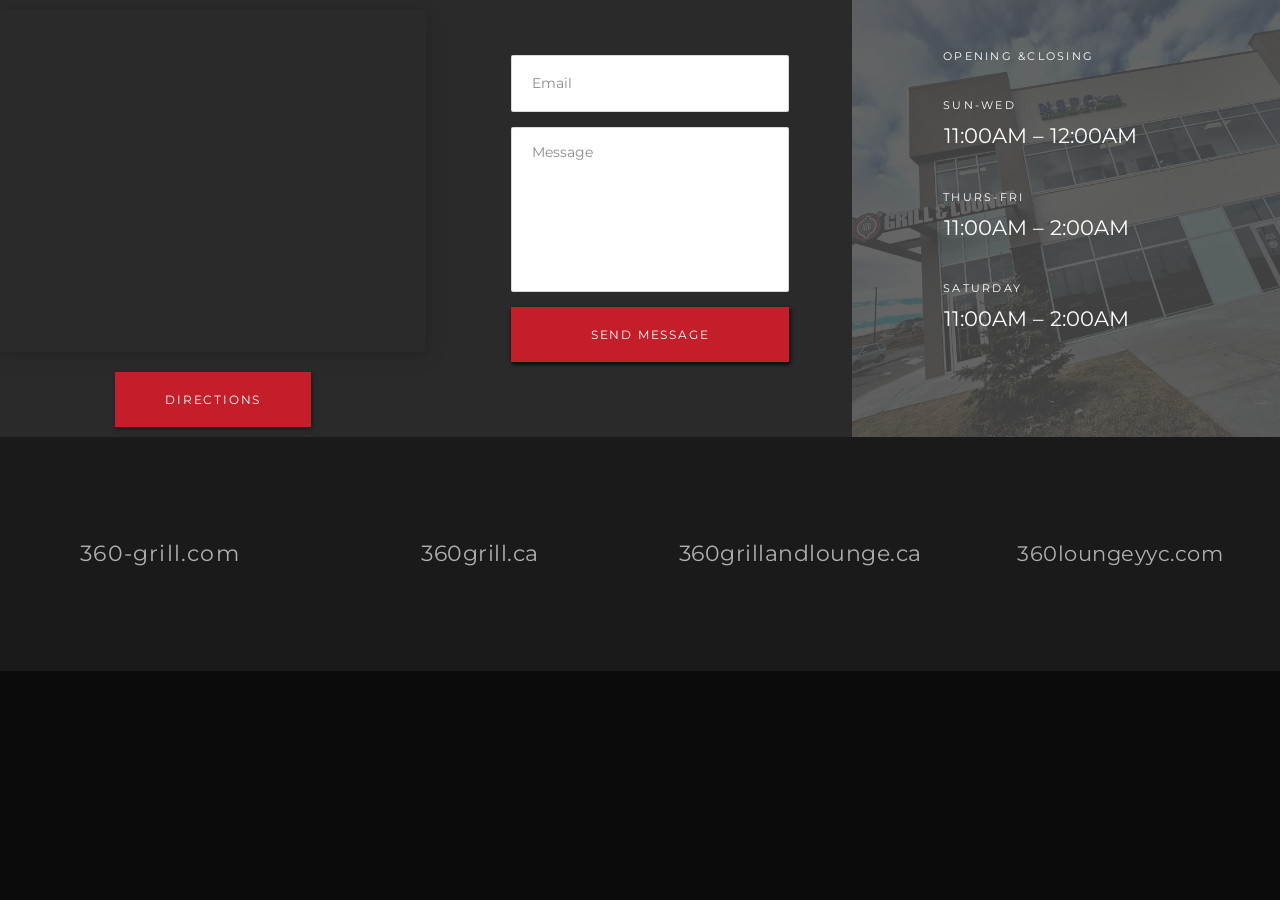
==== commit 27871317: "Fix malformed HTML: remove duplicate </body></html> tags, move script to proper position All 7 pages" ====
--- a/blog.html
+++ b/blog.html
@@ -649,4 +649,7 @@
 .floating-button:hover {background-color: #b90101;text-decoration: none;color: #000;transform: scale(1.2);}</style></head><body><!-- Floating Button --><button class="floating-button" onclick="floatingButtonAction()"></button><a href="https://gotab.io/loc/360grilllounge" ###nl### class="floating-button" target="_blank" rel="noopener noreferrer">
     
          Order Now
-  </a></body></html><script src="assets/luxury.js" defer id="lux-override-js"></script></body></html>+  </a>
+<script src="assets/luxury.js" defer id="lux-override-js"></script>
+</body>
+</html>
--- a/assets/luxury.css
+++ b/assets/luxury.css
@@ -77,7 +77,7 @@
 body,
 .brz body {
   font-family: var(--font-body) !important;
-  background-color: var(--lux-off-white);
+  background-color: var(--lux-black);
   color: var(--lux-charcoal);
   line-height: 1.7;
   overflow-x: hidden;
@@ -297,27 +297,11 @@
    7. HERO SECTIONS — GRADIENT DEPTH
    -------------------------------------------------------------------------- */
 
-/* Dark gradient overlay on all background-image sections */
-.brz .brz-section > .brz-bg > .brz-bg-image:after {
-  content: '' !important;
-  background-image: linear-gradient(
-    135deg,
-    rgba(0,0,0,0.82) 0%,
-    rgba(0,0,0,0.55) 50%,
-    rgba(10,0,0,0.35) 100%
-  ) !important;
-}
-
-/* First section (hero) — stronger overlay */
-.brz .brz-section:nth-child(2) > .brz-bg > .brz-bg-image:after,
-.brz .brz-section:first-of-type > .brz-bg > .brz-bg-image:after {
-  background-image: linear-gradient(
-    160deg,
-    rgba(0,0,0,0.88) 0%,
-    rgba(139,0,0,0.25) 60%,
-    rgba(0,0,0,0.7) 100%
-  ) !important;
-}
+/* Gradient overlay — removed. The hero uses a video background and
+   Brizy manages the overlay via its own bg-color layer. Adding a blanket
+   :after overlay on all .brz-bg-image elements caused sections WITHOUT
+   real background images to show a dark gradient over plain backgrounds.
+   Individual section overlays are handled by Brizy's generated CSS. */
 
 /* Hero text color — force white on dark backgrounds */
 .brz .brz-section > .brz-bg > .brz-bg-image ~ .brz-section__content .brz-rich-text p,
@@ -435,10 +419,9 @@
    10. SECTION BACKGROUNDS — ALTERNATING LUXURY PALETTE
    -------------------------------------------------------------------------- */
 
-/* Light sections */
-.brz .brz-css-d-sectionitem-bg > .brz-bg > .brz-bg-color {
-  background-color: var(--lux-off-white) !important;
-}
+/* Light sections — do NOT override bg-color globally; hero image
+   depends on brz-bg-color staying transparent. Only darken explicitly
+   dark Brizy-configured sections via the rules below. */
 
 /* Dark sections (ones Brizy sets to dark) */
 .brz .brz-section > .brz-bg > .brz-bg-color[style*="rgba(26"],
@@ -446,6 +429,26 @@
 .brz .brz-section > .brz-bg > .brz-bg-color[style*="rgba(0,0,0,.9"],
 .brz .brz-section > .brz-bg > .brz-bg-color[style*="rgba(0,0,0,0.9"] {
   background-color: var(--lux-charcoal) !important;
+}
+
+/* --------------------------------------------------------------------------
+   10b. HERO SECTION — HARD RESTORE TO FIRST-PUSH STATE
+   The hero (brz-css-127t5c4) uses a video background + dark charcoal
+   bg-color set by Brizy. We must NOT override its bg-color or add any
+   overlay. Lock it back to Brizy's original dark value.
+   -------------------------------------------------------------------------- */
+.brz .brz-css-127t5c4 > .brz-bg > .brz-bg-color {
+  background-color: rgba(26,26,26,1) !important;
+}
+.brz .brz-css-127t5c4 > .brz-bg > .brz-bg-image {
+  display: none !important;
+}
+.brz .brz-css-127t5c4 > .brz-bg > .brz-bg-video {
+  display: block !important;
+}
+/* Ensure no padding override on the hero sectionitem */
+.brz .brz-css-127t5c4 {
+  padding: 15px 0 !important;
 }
 
 /* --------------------------------------------------------------------------
@@ -715,20 +718,7 @@
    20. POPUP / MODAL — LUXURY DARK OVERLAY
    -------------------------------------------------------------------------- */
 
-.brz .brz-popup2,
-.brz .brz-popup2__overlay {
-  background-color: rgba(0,0,0,0.88) !important;
-  backdrop-filter: blur(4px) !important;
-}
-
-.brz .brz-popup2__close {
-  color: var(--lux-red) !important;
-  transition: transform var(--t-fast), color var(--t-fast) !important;
-}
-
-.brz .brz-popup2__close:hover {
-  transform: rotate(90deg) !important;
-}
+/* Popup overlay — handled in section 29 with more specific selectors */
 
 /* --------------------------------------------------------------------------
    21. SLICK SLIDER — LUXURY CONTROLS
@@ -820,3 +810,775 @@
     color: black !important;
   }
 }
+
+/* ==========================================================================
+   PART II — TARGETED ENHANCEMENTS
+   Dropdown, Order Now, Newsletter Popup, Footer, Menu Mobile
+   ========================================================================== */
+
+/* --------------------------------------------------------------------------
+   27. MEGA MENU DROPDOWN — LUXURY REDESIGN
+   -------------------------------------------------------------------------- */
+
+/* Mega menu portal wrapper — must sit above the hero section (Brizy
+   hero sections can have z-index up to ~100). Use a very high value. */
+.brz .brz-mega-menu__portal,
+.brz .brz-mega-menu__mmenu {
+  z-index: 999999 !important;
+  position: relative !important;
+}
+
+/* Ensure nav section creates a stacking context above hero */
+.brz-mm-navbar-sticky,
+.brz-section:first-of-type {
+  z-index: 10000 !important;
+  position: relative !important;
+}
+
+/* The mega menu panel itself — compact bar, not a huge panel */
+.brz .brz-mega-menu,
+.brz-mega-menu {
+  background-color: rgba(10,10,10,0.98) !important;
+  border-top: 2px solid var(--lux-red) !important;
+  border-bottom: 1px solid rgba(196,30,42,0.2) !important;
+  box-shadow: 0 8px 32px rgba(0,0,0,0.55) !important;
+  animation: lux-dropdown-in 0.18s cubic-bezier(0.16,1,0.3,1) both !important;
+  z-index: 999999 !important;
+}
+
+@keyframes lux-dropdown-in {
+  from { opacity: 0; transform: translateY(-6px); }
+  to   { opacity: 1; transform: translateY(0); }
+}
+
+/* Compact inner container */
+.brz .brz-css-d-sectionmegamenu-bg,
+.brz .brz-mega-menu .brz-container {
+  padding: 14px 24px !important;
+  display: flex !important;
+  flex-direction: row !important;
+  align-items: center !important;
+  justify-content: flex-start !important;
+  gap: 12px !important;
+  flex-wrap: wrap !important;
+}
+
+/* Buttons inside mega menus — slim, clean */
+.brz .brz-mega-menu .brz-btn,
+.brz-mega-menu .brz-btn {
+  font-family: var(--font-body) !important;
+  font-size: 0.7rem !important;
+  font-weight: 600 !important;
+  letter-spacing: 0.12em !important;
+  text-transform: uppercase !important;
+  background-color: transparent !important;
+  color: rgba(255,255,255,0.85) !important;
+  border: 1px solid rgba(255,255,255,0.2) !important;
+  border-radius: 2px !important;
+  padding: 9px 20px !important;
+  transition: background-color 0.2s ease, border-color 0.2s ease, color 0.2s ease !important;
+  white-space: nowrap;
+}
+
+.brz .brz-mega-menu .brz-btn:hover,
+.brz-mega-menu .brz-btn:hover {
+  background-color: var(--lux-red) !important;
+  border-color: var(--lux-red) !important;
+  color: var(--lux-white) !important;
+}
+
+/* First button ("Book A Table") — primary red CTA */
+.brz-mega-menu .brz-wrapper-clone:first-child .brz-btn {
+  background-color: var(--lux-red) !important;
+  border-color: var(--lux-red) !important;
+  color: var(--lux-white) !important;
+}
+
+.brz-mega-menu .brz-wrapper-clone:first-child .brz-btn:hover {
+  background-color: var(--lux-red-dark) !important;
+  border-color: var(--lux-red-dark) !important;
+}
+
+/* Sub-menu dropdown (regular, non-mega) */
+.brz .brz-css-d-menu-menu > .brz-menu__ul > .brz-menu__item-dropdown .brz-menu__sub-menu {
+  animation: lux-dropdown-in 0.2s cubic-bezier(0.16,1,0.3,1) both !important;
+  min-width: 220px !important;
+  padding: 8px 0 !important;
+  border-radius: 0 0 6px 6px !important;
+}
+
+.brz .brz-css-d-menu-menu > .brz-menu__ul > .brz-menu__item-dropdown .brz-menu__sub-menu .brz-menu__item > .brz-a {
+  font-family: var(--font-body) !important;
+  font-size: 0.78rem !important;
+  font-weight: 500 !important;
+  letter-spacing: 0.05em !important;
+  text-transform: none !important;
+  padding: 10px 20px !important;
+  display: flex !important;
+  align-items: center !important;
+  gap: 8px !important;
+  color: rgba(255,255,255,0.8) !important;
+  transition: color 0.2s ease, padding-left 0.2s ease !important;
+}
+
+.brz .brz-css-d-menu-menu > .brz-menu__ul > .brz-menu__item-dropdown .brz-menu__sub-menu .brz-menu__item > .brz-a:hover {
+  color: var(--lux-red) !important;
+  padding-left: 26px !important;
+  background: rgba(196,30,42,0.07) !important;
+}
+
+/* Nav item with dropdown — chevron indicator */
+.brz .brz-css-d-menu-menu > .brz-menu__ul > .brz-menu__item-dropdown > .brz-a::before {
+  content: '';
+  display: inline-block;
+  width: 0;
+  height: 0;
+  border-left: 3px solid transparent;
+  border-right: 3px solid transparent;
+  border-top: 4px solid currentColor;
+  margin-left: 5px;
+  vertical-align: middle;
+  opacity: 0.7;
+  transition: transform 0.2s ease, opacity 0.2s ease;
+}
+
+.brz .brz-css-d-menu-menu > .brz-menu__ul > .brz-menu__item-dropdown:hover > .brz-a::before,
+.brz .brz-css-d-menu-menu > .brz-menu__ul > .brz-menu__item-dropdown.brz-menu__item--opened > .brz-a::before {
+  transform: rotate(180deg);
+  opacity: 1;
+  color: var(--lux-red);
+}
+
+/* --------------------------------------------------------------------------
+   28. ORDER NOW FLOATING BUTTON — PREMIUM REDESIGN
+   -------------------------------------------------------------------------- */
+
+.floating-button {
+  position: fixed !important;
+  bottom: 32px !important;
+  right: 28px !important;
+  width: auto !important;
+  height: auto !important;
+  min-width: 0 !important;
+  padding: 0 !important;
+  background-color: transparent !important;
+  border: none !important;
+  border-radius: 0 !important;
+  box-shadow: none !important;
+  display: none !important; /* hide the empty button element */
+}
+
+/* Target the actual anchor link */
+a.floating-button {
+  display: flex !important;
+  align-items: center !important;
+  gap: 10px !important;
+  background-color: var(--lux-black) !important;
+  color: var(--lux-white) !important;
+  border: 1px solid var(--lux-red) !important;
+  border-radius: 2px !important;
+  padding: 14px 24px !important;
+  font-family: var(--font-body) !important;
+  font-size: 0.72rem !important;
+  font-weight: 700 !important;
+  letter-spacing: 0.14em !important;
+  text-transform: uppercase !important;
+  text-decoration: none !important;
+  box-shadow: 0 4px 24px rgba(0,0,0,0.5), 0 0 0 1px rgba(196,30,42,0.3) !important;
+  transition: background-color 0.25s ease, box-shadow 0.25s ease, transform 0.25s ease !important;
+  z-index: 9000 !important;
+  backdrop-filter: blur(6px) !important;
+  -webkit-backdrop-filter: blur(6px) !important;
+  animation: lux-float-pulse 3s ease-in-out infinite !important;
+}
+
+a.floating-button::before {
+  content: '';
+  display: inline-block;
+  width: 8px;
+  height: 8px;
+  background: var(--lux-red);
+  border-radius: 50%;
+  animation: lux-dot-blink 1.4s ease-in-out infinite;
+  flex-shrink: 0;
+}
+
+a.floating-button:hover {
+  background-color: var(--lux-red) !important;
+  border-color: var(--lux-red) !important;
+  box-shadow: 0 8px 32px rgba(196,30,42,0.45), 0 2px 8px rgba(0,0,0,0.5) !important;
+  transform: translateY(-2px) !important;
+  animation: none !important;
+}
+
+a.floating-button:hover::before {
+  background: var(--lux-white);
+  animation: none;
+}
+
+@keyframes lux-float-pulse {
+  0%, 100% { box-shadow: 0 4px 24px rgba(0,0,0,0.5), 0 0 0 1px rgba(196,30,42,0.3); }
+  50%       { box-shadow: 0 4px 32px rgba(0,0,0,0.6), 0 0 0 3px rgba(196,30,42,0.5); }
+}
+
+@keyframes lux-dot-blink {
+  0%, 100% { opacity: 1; transform: scale(1); }
+  50%       { opacity: 0.4; transform: scale(0.7); }
+}
+
+@media (max-width: 767px) {
+  a.floating-button {
+    bottom: 20px !important;
+    right: 16px !important;
+    padding: 12px 18px !important;
+    font-size: 0.68rem !important;
+    letter-spacing: 0.1em !important;
+  }
+}
+
+/* --------------------------------------------------------------------------
+   29. NEWSLETTER POPUP — LUXURY DARK REDESIGN
+   -------------------------------------------------------------------------- */
+
+/* Popup overlay — dark dimmed backdrop */
+.brz .brz-popup2.brz-popup2__auto,
+.brz .brz-popup2__overlay {
+  background: rgba(0,0,0,0.78) !important;
+  backdrop-filter: blur(6px) !important;
+  -webkit-backdrop-filter: blur(6px) !important;
+  display: flex !important;
+  align-items: center !important;
+  justify-content: center !important;
+}
+
+/* Popup inner — centered, max-width card, NOT full screen */
+.brz .brz-popup2__inner.brz-css-d-sectionpopup2-bg {
+  width: auto !important;
+  max-width: 420px !important;
+  min-height: 0 !important;
+  margin: auto !important;
+  padding: 0 !important;
+  border-radius: 0 !important;
+  animation: lux-popup-in 0.35s cubic-bezier(0.16,1,0.3,1) both !important;
+  overflow: visible !important;
+  position: relative !important;
+}
+
+.brz .brz-popup2__inner .brz-container__wrap {
+  width: auto !important;
+  max-width: 420px !important;
+  position: relative !important;
+  overflow: visible !important;
+}
+
+@keyframes lux-popup-in {
+  from { opacity: 0; transform: scale(0.92) translateY(20px); }
+  to   { opacity: 1; transform: scale(1)    translateY(0); }
+}
+
+/* Close button — always visible, top-right corner INSIDE the card */
+.brz .brz-popup2__close,
+.brz .brz-popup2__close.brz-hidden {
+  display: flex !important;       /* override brz-hidden */
+  visibility: visible !important;
+  opacity: 1 !important;
+  position: absolute !important;
+  top: 10px !important;
+  right: 10px !important;
+  left: auto !important;
+  bottom: auto !important;
+  width: 32px !important;
+  height: 32px !important;
+  background: rgba(196,30,42,0.9) !important;
+  color: var(--lux-white) !important;
+  align-items: center !important;
+  justify-content: center !important;
+  border-radius: 50% !important;
+  cursor: pointer !important;
+  z-index: 10 !important;
+  transition: background-color 0.2s ease, transform 0.2s ease !important;
+}
+
+.brz .brz-popup2__close:hover {
+  background: var(--lux-red-dark) !important;
+  transform: rotate(90deg) !important;
+}
+
+.brz .brz-popup2__close .brz-icon-svg {
+  font-size: 14px !important;
+  width: 14px !important;
+  height: 14px !important;
+}
+
+/* Newsletter form inside popup — compact dark card */
+.newsletter-container {
+  max-width: 420px !important;
+  margin: 0 !important;
+  padding: 32px 28px 24px !important;
+  background: var(--lux-charcoal) !important;
+  border-radius: 0 !important;
+  border-top: 3px solid var(--lux-red) !important;
+  border-left: 1px solid rgba(196,30,42,0.2) !important;
+  border-right: 1px solid rgba(196,30,42,0.2) !important;
+  border-bottom: 1px solid rgba(196,30,42,0.2) !important;
+  box-shadow: 0 24px 64px rgba(0,0,0,0.65) !important;
+  font-family: var(--font-body) !important;
+  position: relative;
+}
+
+.newsletter-title {
+  color: var(--lux-white) !important;
+  font-family: var(--font-display) !important;
+  font-size: 1.6rem !important;
+  font-weight: 600 !important;
+  margin-bottom: 6px !important;
+  letter-spacing: -0.01em !important;
+  text-align: center !important;
+  line-height: 1.3 !important;
+}
+
+.newsletter-subtitle {
+  color: rgba(255,255,255,0.55) !important;
+  font-family: var(--font-body) !important;
+  font-size: 0.82rem !important;
+  font-weight: 300 !important;
+  letter-spacing: 0.02em !important;
+  margin-bottom: 28px !important;
+  text-align: center !important;
+}
+
+/* Email input */
+#newsletter-email {
+  width: 100% !important;
+  padding: 14px 18px !important;
+  background: rgba(255,255,255,0.06) !important;
+  border: 1px solid rgba(255,255,255,0.15) !important;
+  border-radius: 2px !important;
+  color: var(--lux-white) !important;
+  font-family: var(--font-body) !important;
+  font-size: 0.88rem !important;
+  font-weight: 300 !important;
+  letter-spacing: 0.02em !important;
+  outline: none !important;
+  transition: border-color 0.2s ease, background-color 0.2s ease !important;
+}
+
+#newsletter-email::placeholder {
+  color: rgba(255,255,255,0.35) !important;
+}
+
+#newsletter-email:focus {
+  border-color: var(--lux-red) !important;
+  background: rgba(255,255,255,0.09) !important;
+}
+
+/* Subscribe button */
+#subscribe-btn {
+  width: 100% !important;
+  padding: 15px 20px !important;
+  background-color: var(--lux-red) !important;
+  color: var(--lux-white) !important;
+  border: none !important;
+  border-radius: 2px !important;
+  font-family: var(--font-body) !important;
+  font-size: 0.75rem !important;
+  font-weight: 700 !important;
+  letter-spacing: 0.15em !important;
+  text-transform: uppercase !important;
+  cursor: pointer !important;
+  transition: background-color 0.2s ease, box-shadow 0.2s ease !important;
+}
+
+#subscribe-btn:hover:not(:disabled) {
+  background-color: var(--lux-red-dark) !important;
+  box-shadow: 0 4px 16px rgba(196,30,42,0.4) !important;
+}
+
+#subscribe-btn:disabled {
+  background-color: rgba(255,255,255,0.15) !important;
+  cursor: not-allowed !important;
+}
+
+/* Form message states */
+#form-message {
+  font-family: var(--font-body) !important;
+  font-size: 0.8rem !important;
+  border-radius: 2px !important;
+  padding: 12px 16px !important;
+}
+
+.message-success {
+  background-color: rgba(21,128,61,0.2) !important;
+  color: #86efac !important;
+  border: 1px solid rgba(21,128,61,0.4) !important;
+}
+
+.message-error {
+  background-color: rgba(196,30,42,0.15) !important;
+  color: #fca5a5 !important;
+  border: 1px solid rgba(196,30,42,0.35) !important;
+}
+
+/* Privacy text in popup */
+.newsletter-container .privacy-section,
+.newsletter-container p:last-child {
+  color: rgba(255,255,255,0.35) !important;
+  font-size: 0.72rem !important;
+}
+
+/* --------------------------------------------------------------------------
+   30. FOOTER — DEEP LUXURY REDESIGN
+   -------------------------------------------------------------------------- */
+
+/* Contact info bar — section sqOsAROgMJQM */
+#sqOsAROgMJQM_sqOsAROgMJQM,
+.brz-section.brz-css-17grw8k {
+  background-color: transparent !important;
+  position: relative;
+}
+
+#sqOsAROgMJQM_sqOsAROgMJQM .brz-css-d-sectionitem-bg,
+.brz-section.brz-css-17grw8k .brz-css-d-sectionitem-bg {
+  background-color: var(--lux-charcoal) !important;
+  border-top: 1px solid rgba(255,255,255,0.07) !important;
+  padding: 48px 0 !important;
+}
+
+/* Copyright bar — section x4ECJIGasRMR */
+#x4ECJIGasRMR_x4ECJIGasRMR,
+.brz-section.brz-css-46hh1n {
+  background-color: transparent !important;
+}
+
+#x4ECJIGasRMR_x4ECJIGasRMR .brz-css-d-sectionitem-bg,
+.brz-section.brz-css-46hh1n .brz-css-d-sectionitem-bg {
+  background-color: var(--lux-black) !important;
+  padding: 20px 0 !important;
+  border-top: 1px solid rgba(196,30,42,0.2) !important;
+}
+
+/* Force dark bg on both footer section bg layers */
+#sqOsAROgMJQM_sqOsAROgMJQM .brz-bg-color,
+.brz-section.brz-css-17grw8k .brz-bg-color {
+  background-color: var(--lux-charcoal) !important;
+}
+
+#x4ECJIGasRMR_x4ECJIGasRMR .brz-bg-color,
+.brz-section.brz-css-46hh1n .brz-bg-color {
+  background-color: var(--lux-black) !important;
+}
+
+/* Footer text — contact info section */
+#sqOsAROgMJQM_sqOsAROgMJQM .brz-rich-text p,
+#sqOsAROgMJQM_sqOsAROgMJQM .brz-rich-text span,
+.brz-section.brz-css-17grw8k .brz-rich-text p,
+.brz-section.brz-css-17grw8k .brz-rich-text span {
+  color: rgba(255,255,255,0.72) !important;
+  font-family: var(--font-body) !important;
+  font-size: 0.85rem !important;
+  font-weight: 300 !important;
+  letter-spacing: 0.03em !important;
+}
+
+/* Footer links */
+#sqOsAROgMJQM_sqOsAROgMJQM .brz-rich-text a,
+.brz-section.brz-css-17grw8k .brz-rich-text a {
+  color: rgba(255,255,255,0.72) !important;
+  text-decoration: none !important;
+  transition: color 0.2s ease !important;
+  font-weight: 400 !important;
+}
+
+#sqOsAROgMJQM_sqOsAROgMJQM .brz-rich-text a:hover,
+.brz-section.brz-css-17grw8k .brz-rich-text a:hover {
+  color: var(--lux-red) !important;
+}
+
+/* "Subscribe To Newsletter" link — make it a button-like CTA */
+.brz-section.brz-css-17grw8k .brz-rich-text a[href*="social"],
+#sqOsAROgMJQM_sqOsAROgMJQM .brz-rich-text a[href*="social"] {
+  display: inline-block !important;
+  color: var(--lux-white) !important;
+  background: var(--lux-red) !important;
+  padding: 8px 20px !important;
+  font-size: 0.72rem !important;
+  font-weight: 700 !important;
+  letter-spacing: 0.12em !important;
+  text-transform: uppercase !important;
+  border: 1px solid var(--lux-red) !important;
+  transition: background-color 0.2s ease, color 0.2s ease !important;
+}
+
+.brz-section.brz-css-17grw8k .brz-rich-text a[href*="social"]:hover,
+#sqOsAROgMJQM_sqOsAROgMJQM .brz-rich-text a[href*="social"]:hover {
+  background: transparent !important;
+  color: var(--lux-red) !important;
+}
+
+/* Footer social icons */
+#sqOsAROgMJQM_sqOsAROgMJQM .brz-icon-svg,
+.brz-section.brz-css-17grw8k .brz-icon-svg {
+  transition: color 0.2s ease, transform 0.2s ease !important;
+}
+
+#sqOsAROgMJQM_sqOsAROgMJQM .brz-icon-svg-custom,
+.brz-section.brz-css-17grw8k .brz-icon-svg-custom {
+  background-color: rgba(255,255,255,0.65) !important;
+  transition: background-color 0.2s ease, transform 0.2s ease !important;
+}
+
+#sqOsAROgMJQM_sqOsAROgMJQM .brz-icon__container a:hover .brz-icon-svg-custom,
+.brz-section.brz-css-17grw8k .brz-icon__container a:hover .brz-icon-svg-custom {
+  background-color: var(--lux-red) !important;
+  transform: scale(1.15) !important;
+}
+
+/* Copyright text */
+#x4ECJIGasRMR_x4ECJIGasRMR .brz-rich-text p,
+#x4ECJIGasRMR_x4ECJIGasRMR .brz-rich-text span,
+.brz-section.brz-css-46hh1n .brz-rich-text p,
+.brz-section.brz-css-46hh1n .brz-rich-text span {
+  color: rgba(255,255,255,0.35) !important;
+  font-family: var(--font-body) !important;
+  font-size: 0.75rem !important;
+  font-weight: 300 !important;
+  letter-spacing: 0.04em !important;
+}
+
+/* Designed by link */
+#x4ECJIGasRMR_x4ECJIGasRMR .brz-rich-text span[style*="background"],
+.brz-section.brz-css-46hh1n .brz-rich-text span[style*="background"] {
+  background-color: transparent !important;
+  color: rgba(255,255,255,0.35) !important;
+}
+
+/* Contact section icon row spacing */
+#sqOsAROgMJQM_sqOsAROgMJQM .brz-columns,
+.brz-section.brz-css-17grw8k .brz-columns {
+  display: flex;
+  align-items: center;
+}
+
+/* Vertical separator between footer columns */
+#sqOsAROgMJQM_sqOsAROgMJQM .brz-row > .brz-columns:not(:last-child),
+.brz-section.brz-css-17grw8k .brz-row > .brz-columns:not(:last-child) {
+  border-right: 1px solid rgba(255,255,255,0.08);
+}
+
+@media (max-width: 767px) {
+  #sqOsAROgMJQM_sqOsAROgMJQM .brz-row > .brz-columns:not(:last-child),
+  .brz-section.brz-css-17grw8k .brz-row > .brz-columns:not(:last-child) {
+    border-right: none;
+    border-bottom: 1px solid rgba(255,255,255,0.08);
+    padding-bottom: 20px;
+    margin-bottom: 4px;
+  }
+
+  #sqOsAROgMJQM_sqOsAROgMJQM .brz-css-d-sectionitem-bg,
+  .brz-section.brz-css-17grw8k .brz-css-d-sectionitem-bg {
+    padding: 36px 16px !important;
+  }
+
+  #x4ECJIGasRMR_x4ECJIGasRMR .brz-css-d-sectionitem-bg,
+  .brz-section.brz-css-46hh1n .brz-css-d-sectionitem-bg {
+    padding: 16px !important;
+  }
+}
+
+/* --------------------------------------------------------------------------
+   31. MENU PAGE — MOBILE RESPONSIVENESS
+   -------------------------------------------------------------------------- */
+
+/* Fix menu item cards stacking on mobile */
+@media (max-width: 767px) {
+  /* Force single column on small screens */
+  .brz-section .brz-row .brz-columns {
+    flex: 0 0 100% !important;
+    max-width: 100% !important;
+    padding: 0 8px !important;
+  }
+
+  /* Menu item image scaling */
+  .brz-picture {
+    width: 100% !important;
+    overflow: hidden;
+  }
+
+  .brz-picture img,
+  .brz-img {
+    width: 100% !important;
+    height: auto !important;
+    object-fit: cover !important;
+    max-height: 260px !important;
+  }
+
+  /* Reduce section padding on menu page */
+  .brz-section .brz-css-d-sectionitem-bg {
+    padding: 32px 8px !important;
+  }
+
+  /* Menu section title sizing */
+  .brz-section .brz-rich-text h2 {
+    font-size: 1.75rem !important;
+    margin-bottom: 0.5rem !important;
+  }
+
+  .brz-section .brz-rich-text h3 {
+    font-size: 1.35rem !important;
+  }
+
+  /* Menu price / description text */
+  .brz-section .brz-rich-text p {
+    font-size: 0.88rem !important;
+    line-height: 1.65 !important;
+  }
+
+  /* Fix overflow on row containers */
+  .brz-row__container,
+  .brz-row {
+    overflow-x: hidden !important;
+    flex-wrap: wrap !important;
+  }
+
+  /* Fix cloneable (button group) stacking */
+  .brz-wrapper-clone {
+    flex-wrap: wrap !important;
+    justify-content: center !important;
+  }
+}
+
+/* Tablet — 2-column grid for menu items */
+@media (max-width: 991px) and (min-width: 640px) {
+  .brz-section .brz-row .brz-columns {
+    flex: 0 0 50% !important;
+    max-width: 50% !important;
+  }
+}
+
+@media (max-width: 425px) {
+  .brz-picture img,
+  .brz-img {
+    max-height: 200px !important;
+  }
+
+  /* Stack all columns fully */
+  .brz-section .brz-row .brz-columns {
+    flex: 0 0 100% !important;
+    max-width: 100% !important;
+  }
+}
+
+/* --------------------------------------------------------------------------
+   32. SECTION GENERAL IMPROVEMENTS
+   -------------------------------------------------------------------------- */
+
+/* Section heading block — red side accent */
+.brz .brz-section .brz-rich-text h2,
+.brz .brz-section .brz-rich-text h3 {
+  position: relative;
+}
+
+/* Remove the ::after underline we added before for specific headings and
+   replace with a classless approach for all h2s in non-dark sections */
+.brz .brz-section .brz-rich-text h2:not([style*="color: rgb(255"]):not([style*="color: rgba(255"]) {
+  padding-bottom: 0.65rem;
+}
+
+.brz .brz-section .brz-rich-text h2:not([style*="color: rgb(255"]):not([style*="color: rgba(255"])::after {
+  content: '';
+  position: absolute;
+  bottom: 0;
+  left: 0;
+  width: 40px;
+  height: 2px;
+  background: var(--lux-red);
+}
+
+/* Section spacing refinement */
+.brz .brz-css-d-sectionitem-bg {
+  padding: 80px 0 !important;
+}
+
+@media (max-width: 991px) {
+  .brz .brz-css-d-sectionitem-bg {
+    padding: 56px 16px !important;
+  }
+}
+
+@media (max-width: 767px) {
+  .brz .brz-css-d-sectionitem-bg {
+    padding: 40px 12px !important;
+  }
+}
+
+/* "Order Now" text in hero area — make it a proper heading */
+.brz .brz-rich-text p.brz-fw-lg-700[class*="brz-fs-lg-22"]:has(+ *),
+.brz .brz-rich-text p.brz-fw-lg-700 {
+  font-family: var(--font-body) !important;
+  font-size: 0.7rem !important;
+  font-weight: 700 !important;
+  letter-spacing: 0.2em !important;
+  text-transform: uppercase !important;
+  color: var(--lux-white) !important;
+}
+
+/* Contact section dark background */
+#contact .brz-css-d-sectionitem-bg {
+  background-color: var(--lux-dark-gray) !important;
+}
+
+#contact .brz-bg-color {
+  background-color: var(--lux-dark-gray) !important;
+}
+
+#contact .brz-rich-text p,
+#contact .brz-rich-text span,
+#contact .brz-rich-text h2,
+#contact .brz-rich-text h3 {
+  color: var(--lux-white) !important;
+}
+
+/* Smooth reveal on all section wrappers */
+.brz .brz-section {
+  transition: opacity 0.3s ease;
+}
+
+/* --------------------------------------------------------------------------
+   33. NAV — DEEPER REFINEMENTS
+   -------------------------------------------------------------------------- */
+
+/* Force the whole first section (nav bar) to be dark */
+.brz-section:first-of-type .brz-css-d-sectionitem-bg {
+  padding: 0 !important;
+  background-color: var(--lux-black) !important;
+}
+
+.brz-section:first-of-type .brz-bg-color {
+  background-color: var(--lux-black) !important;
+}
+
+/* Logo area column */
+.brz-section:first-of-type .brz-column:first-child .brz-column__items {
+  padding: 12px 16px !important;
+}
+
+/* Nav section min-height on mobile */
+@media (max-width: 767px) {
+  .brz-section:first-of-type .brz-css-d-sectionitem-bg {
+    min-height: 64px !important;
+    display: flex !important;
+    align-items: center !important;
+  }
+}
+
+/* --------------------------------------------------------------------------
+   34. HERO SECTION — ORDER NOW BUTTON AREA
+   -------------------------------------------------------------------------- */
+
+/* The "Order Now" section context — make it stand out as a floating CTA pill */
+.brz .brz-rich-text p.brz-fw-lg-700.brz-fs-lg-22 {
+  display: inline-block !important;
+  padding: 0 !important;
+  color: var(--lux-white) !important;
+}
+
